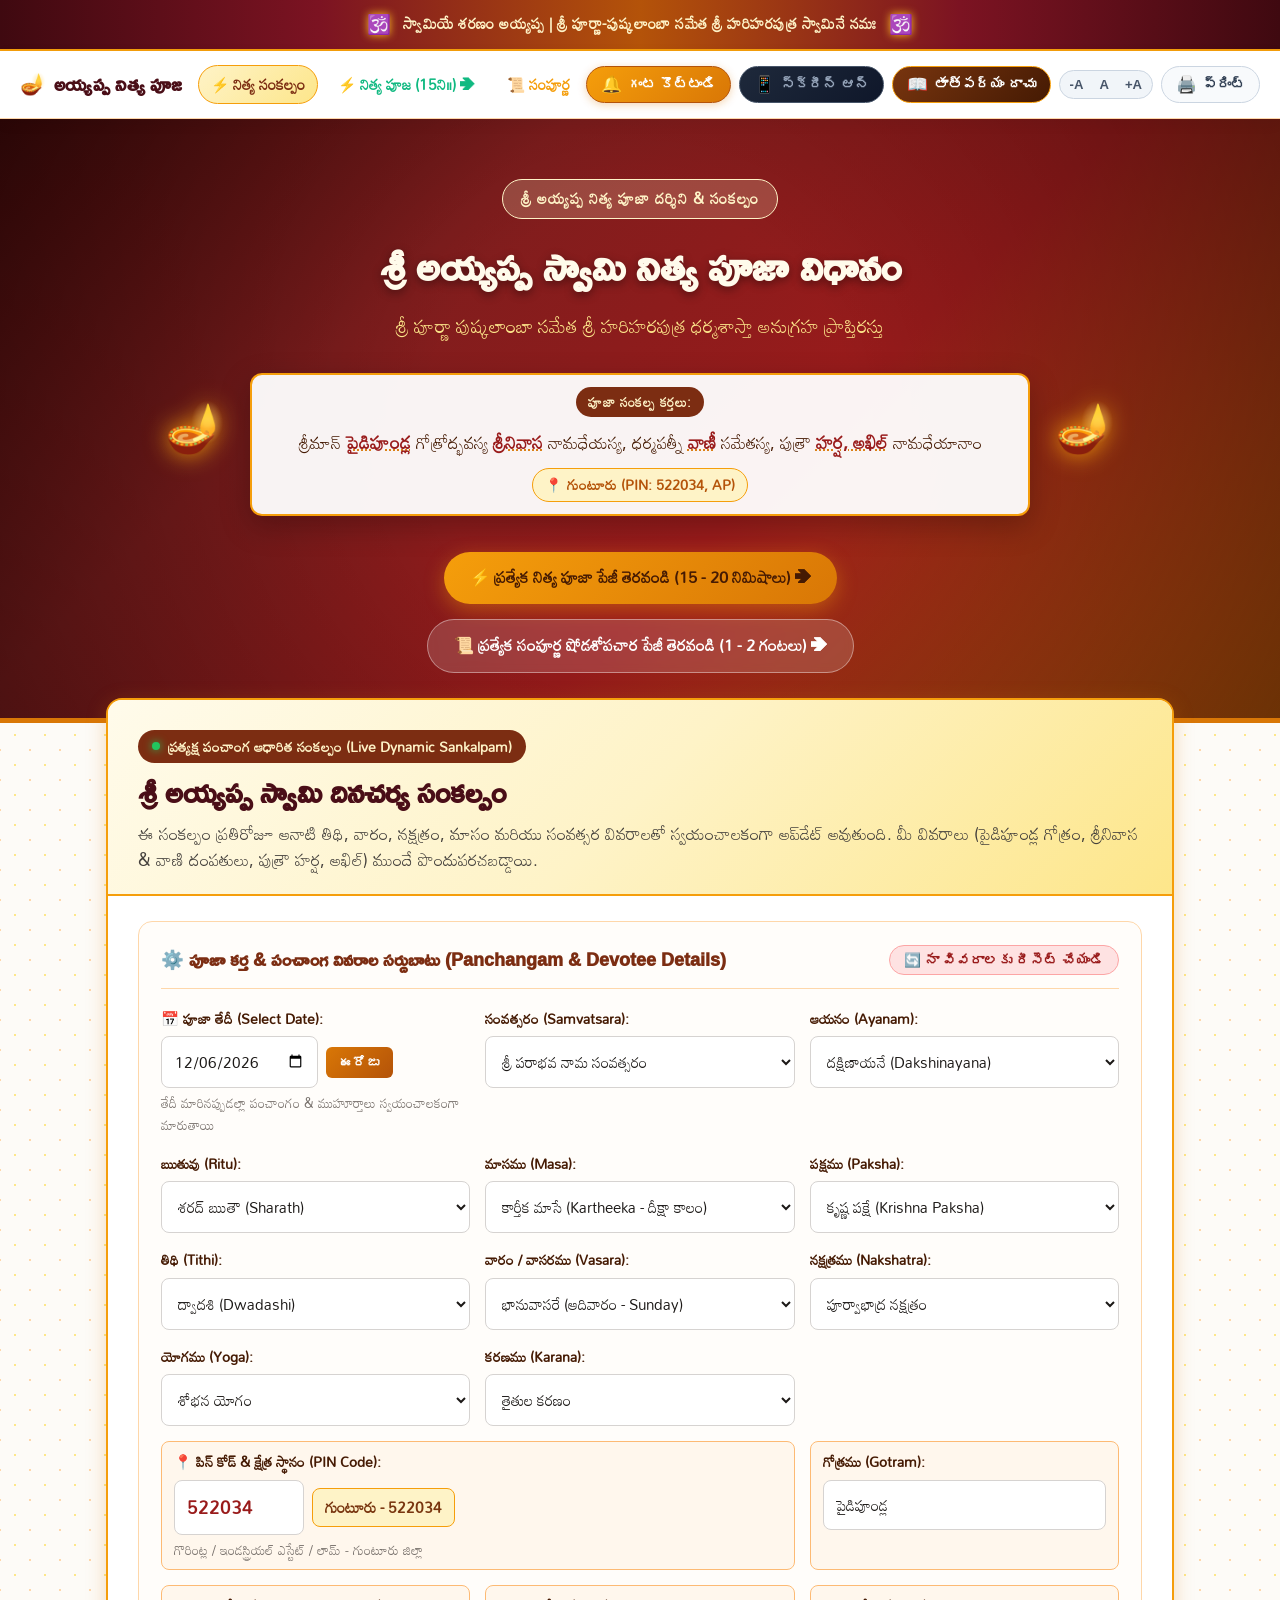
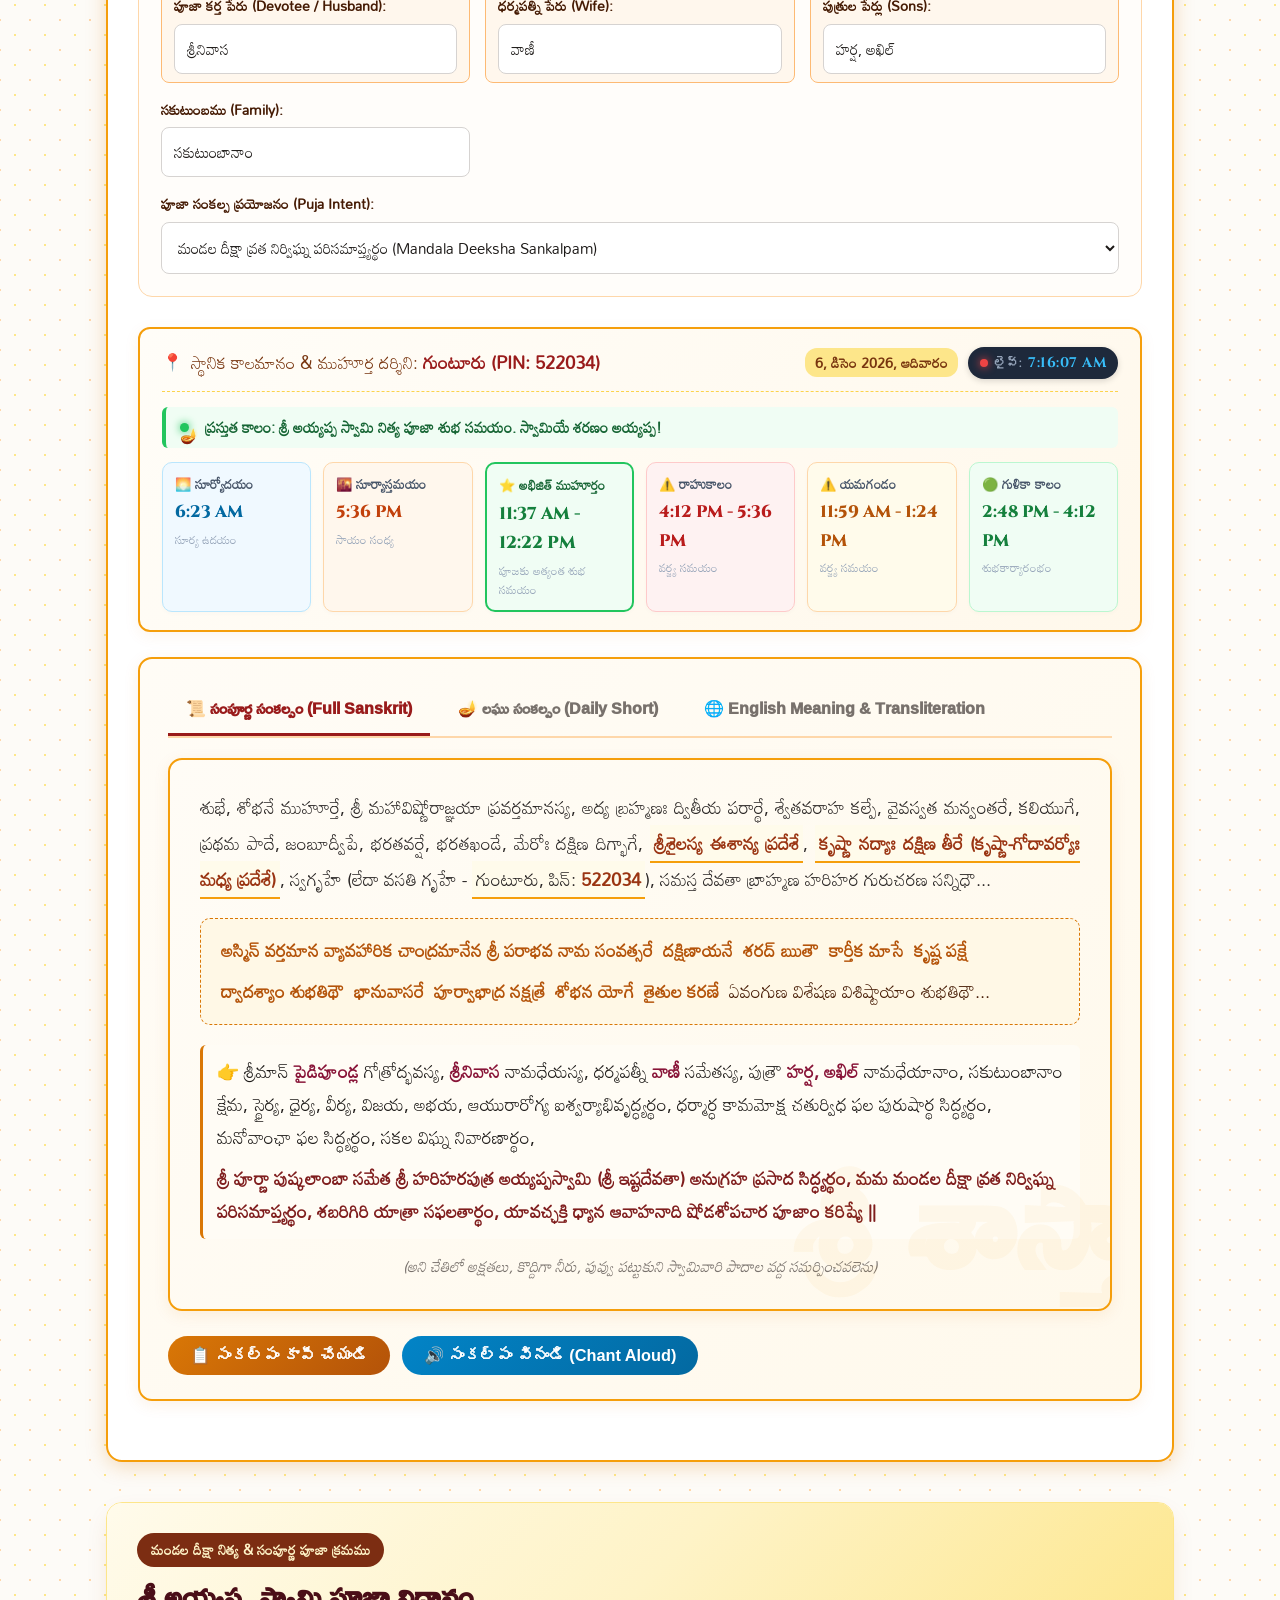
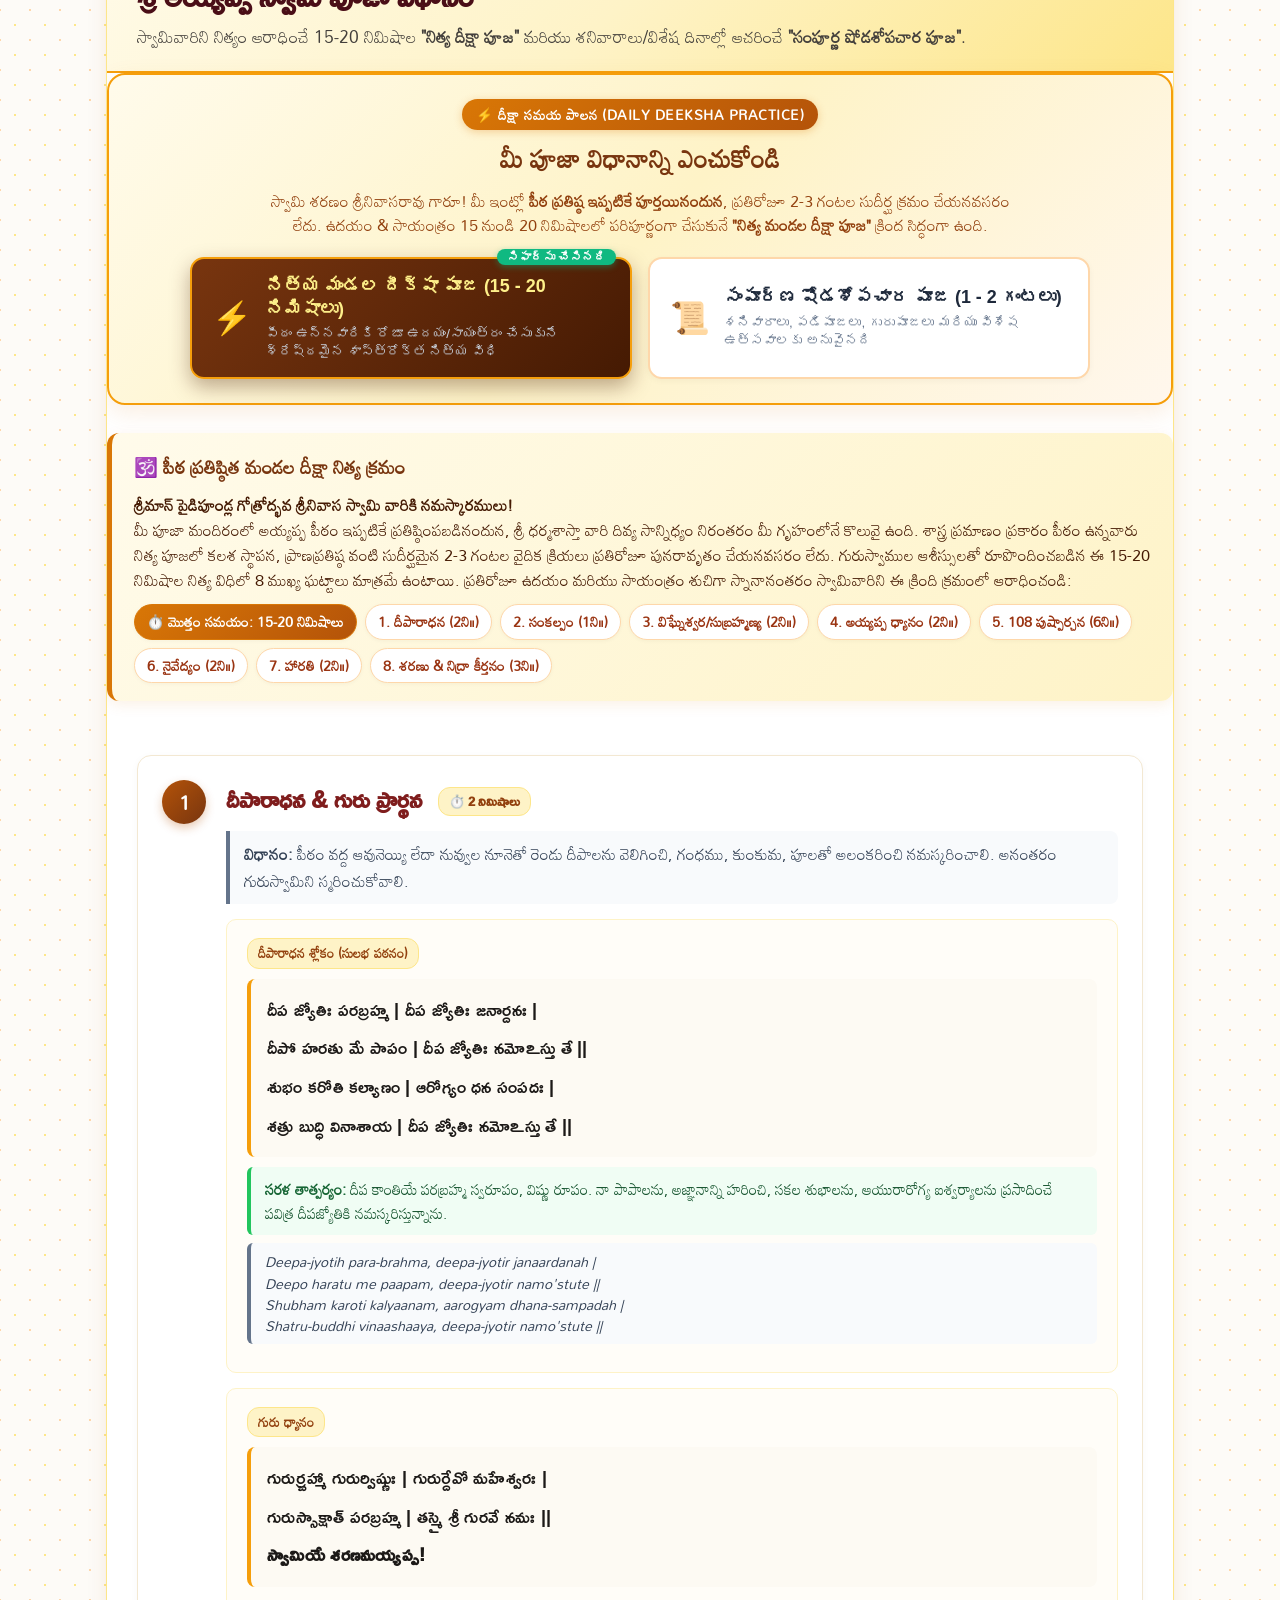
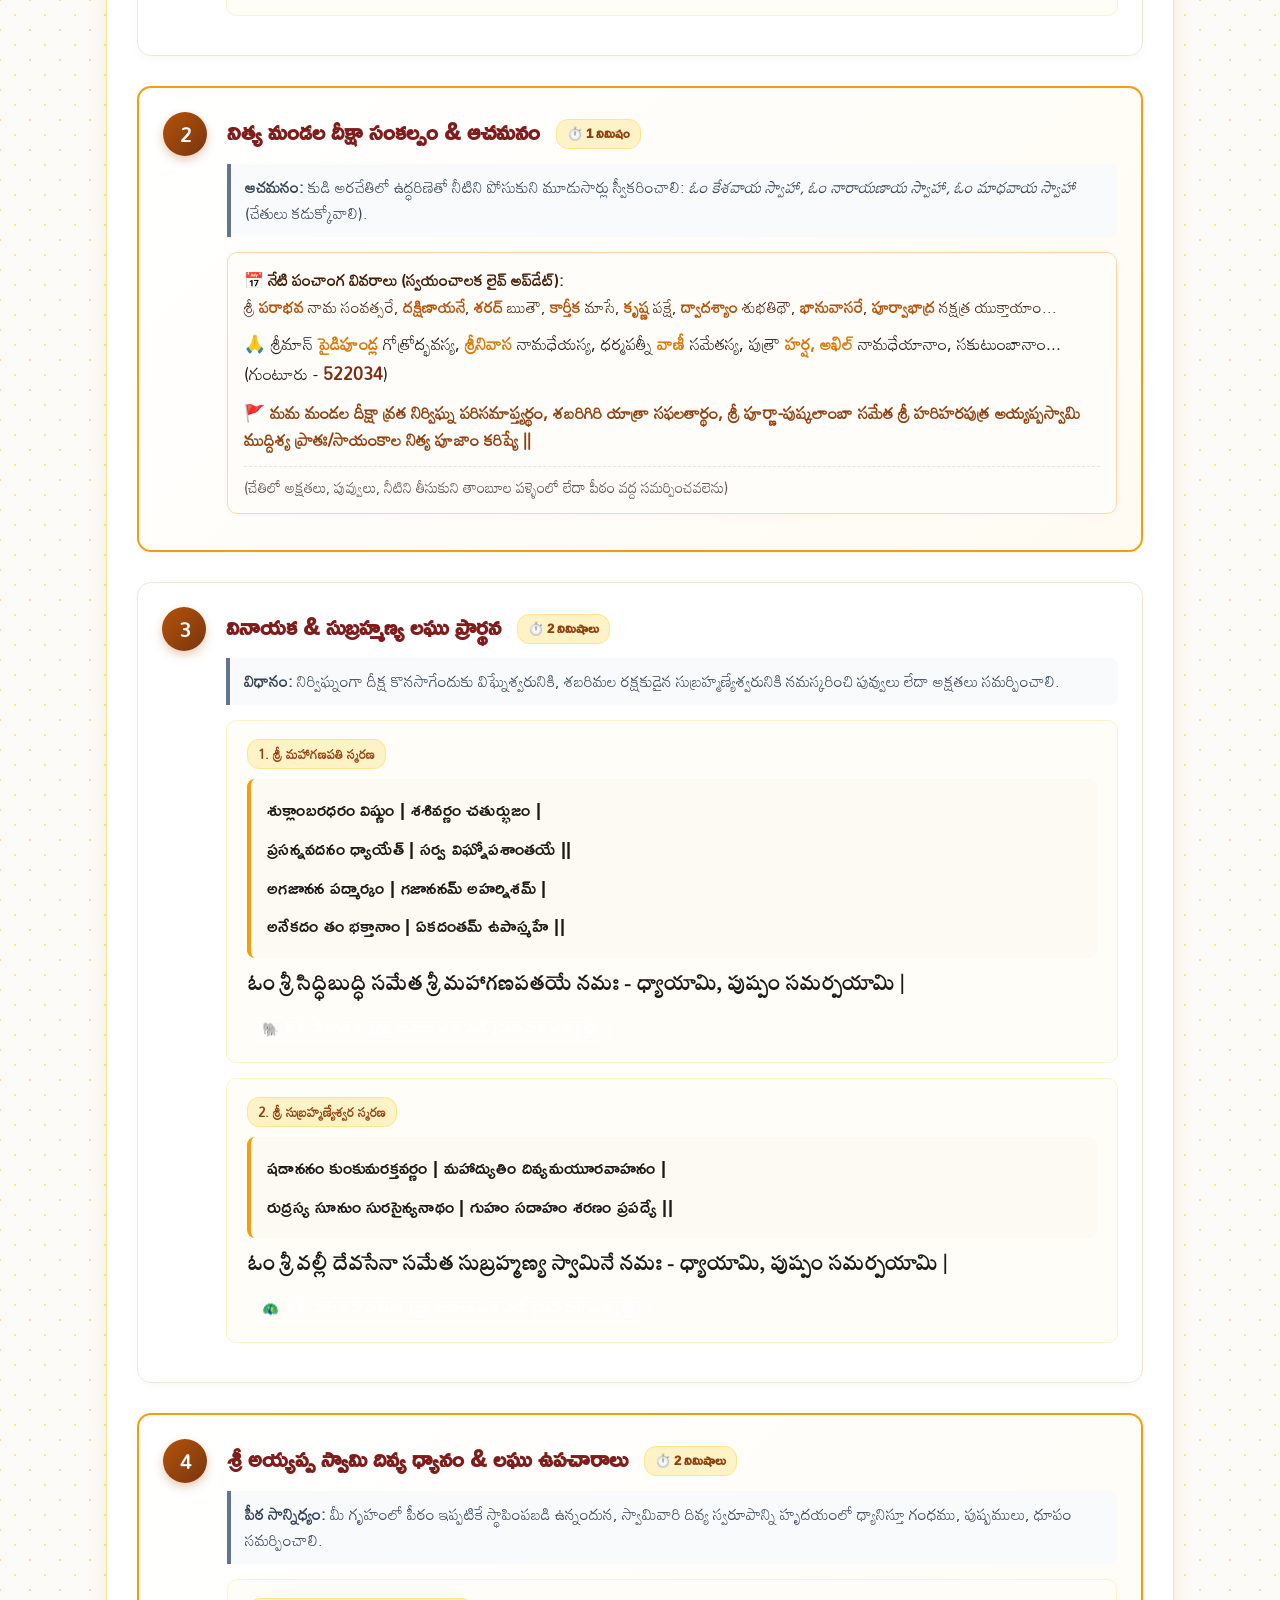
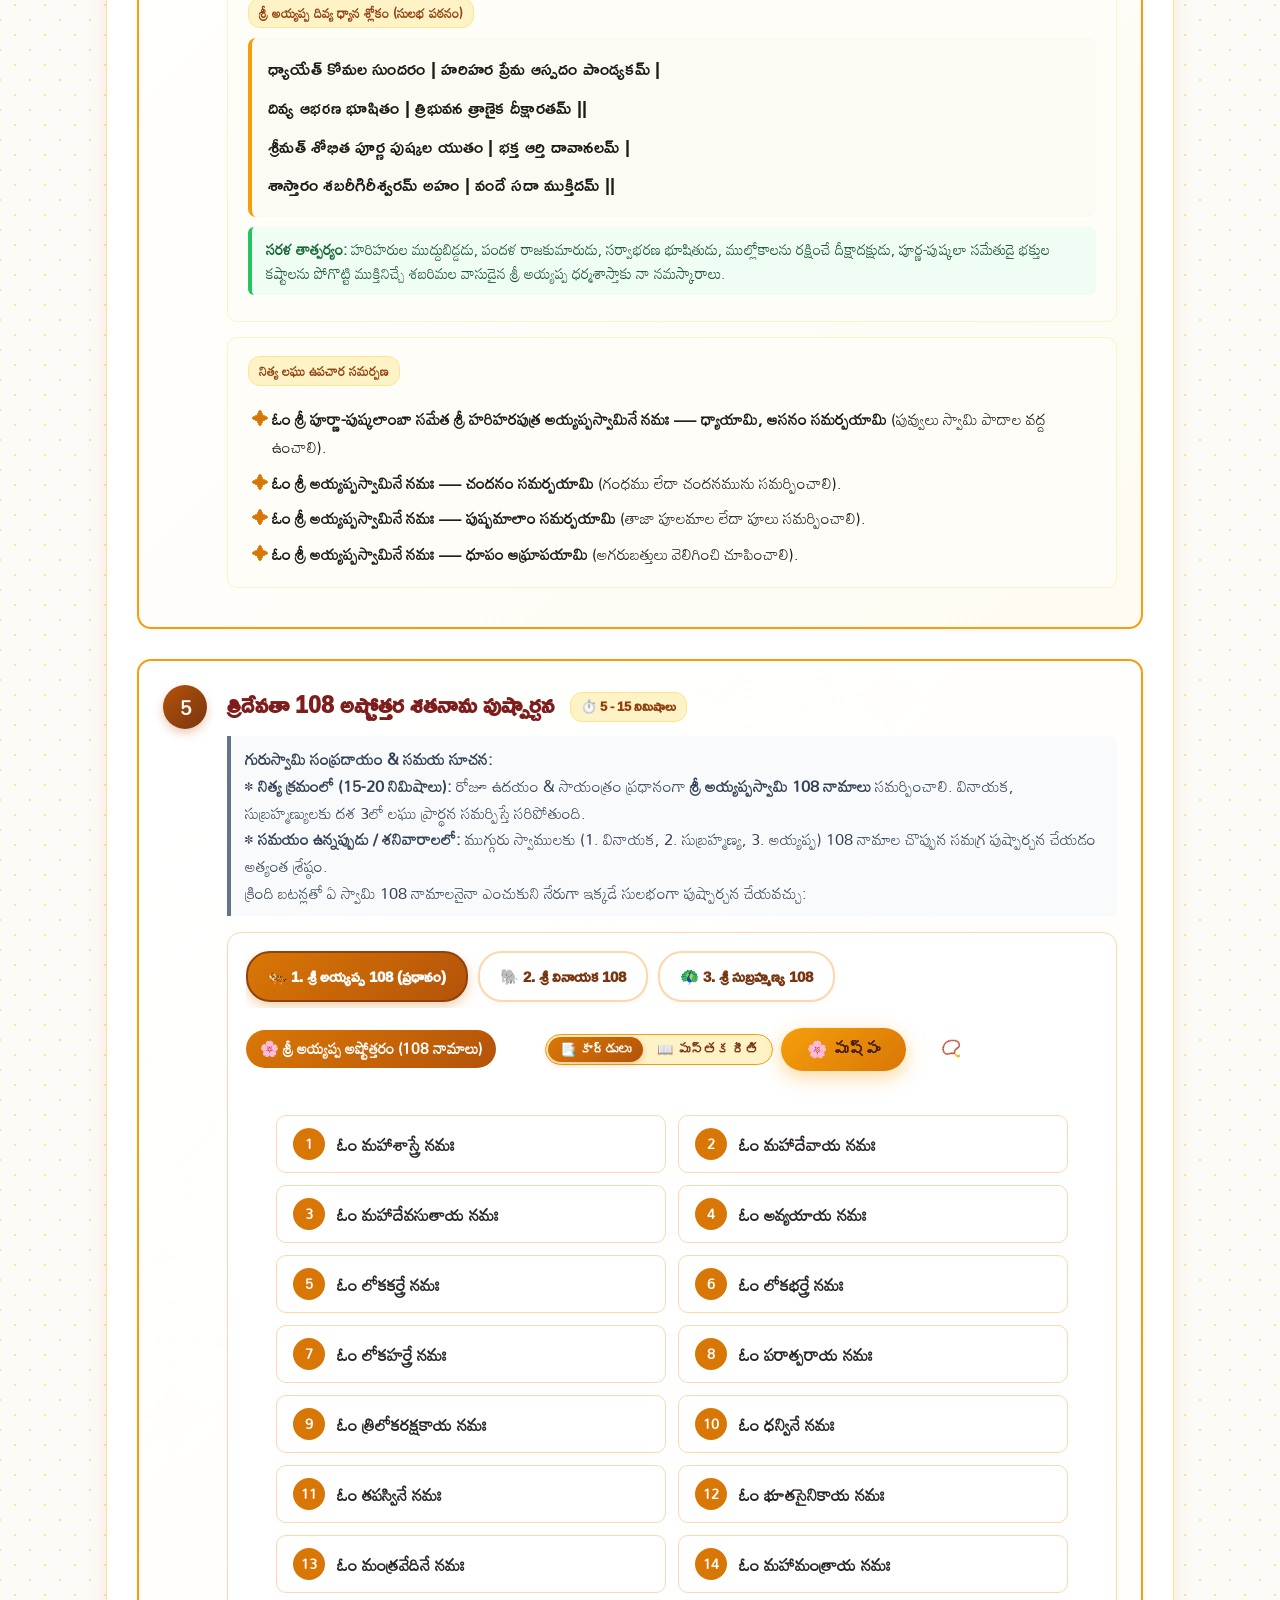
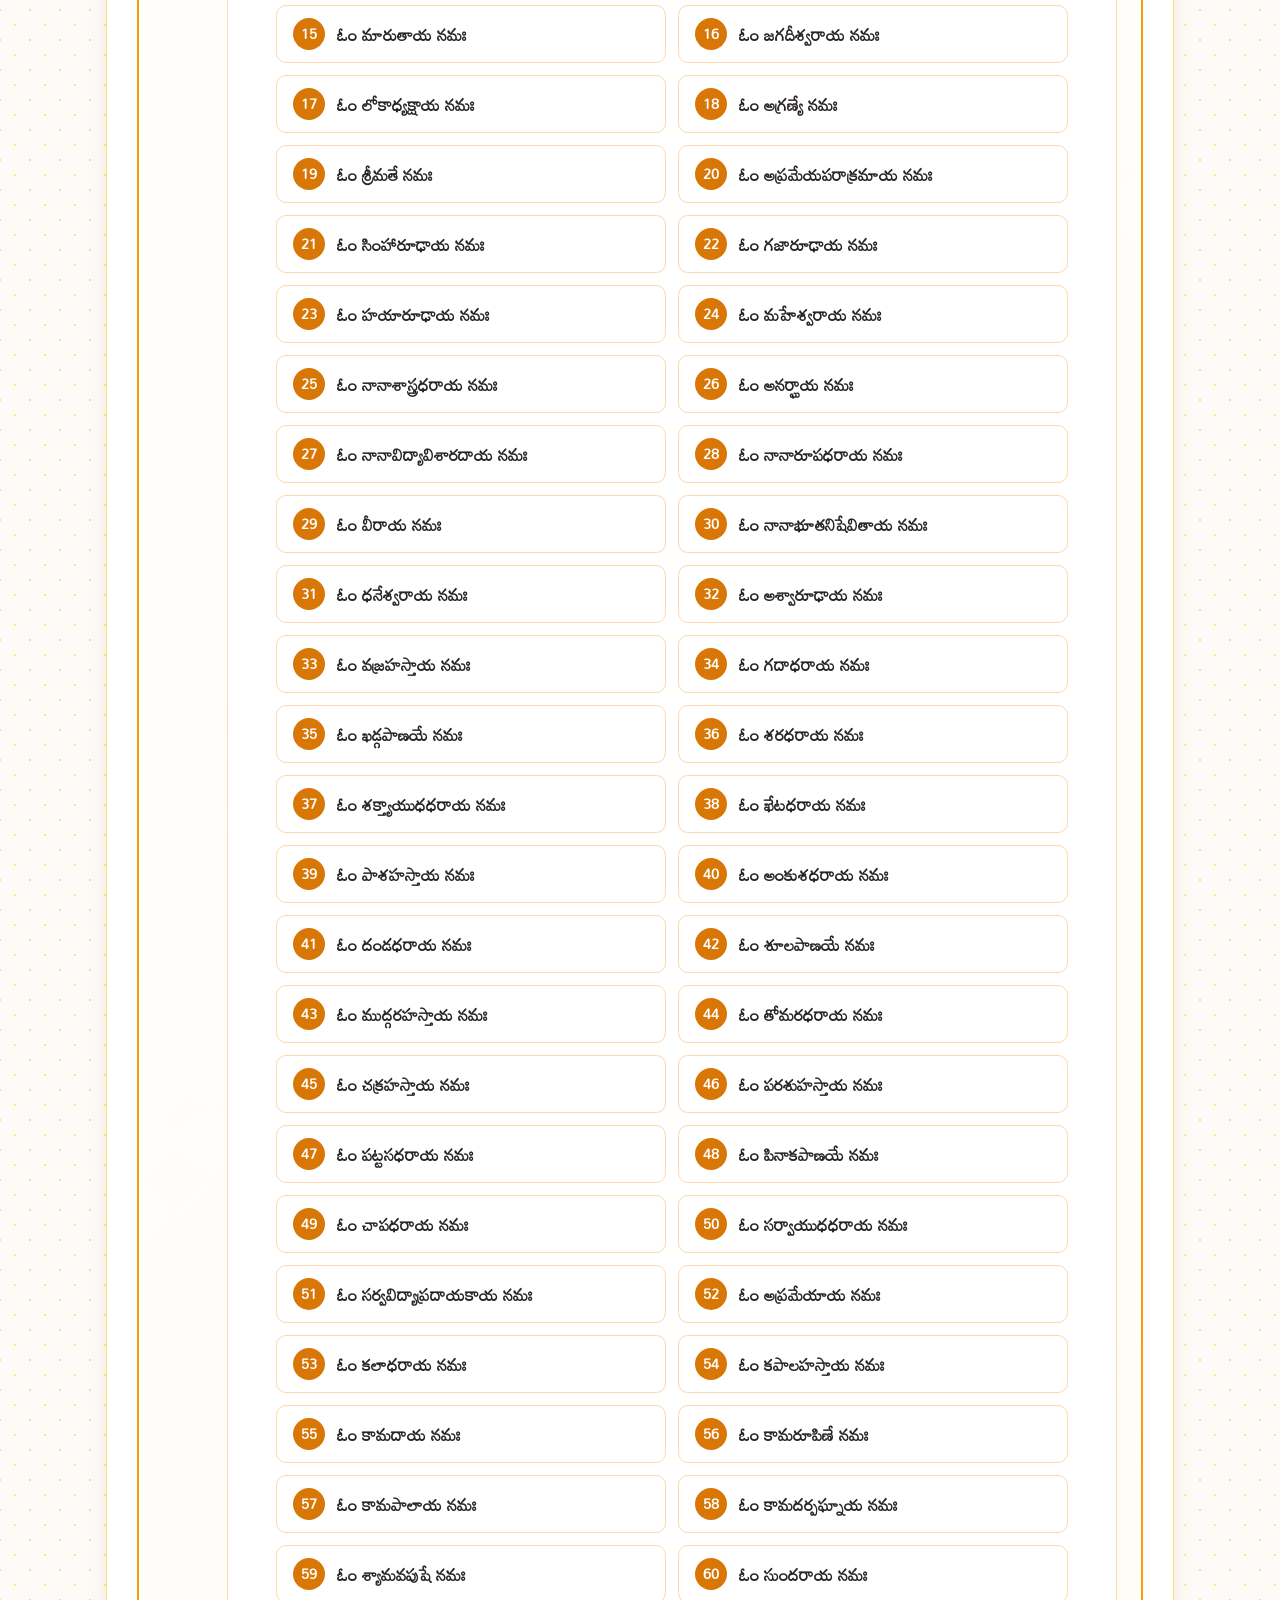
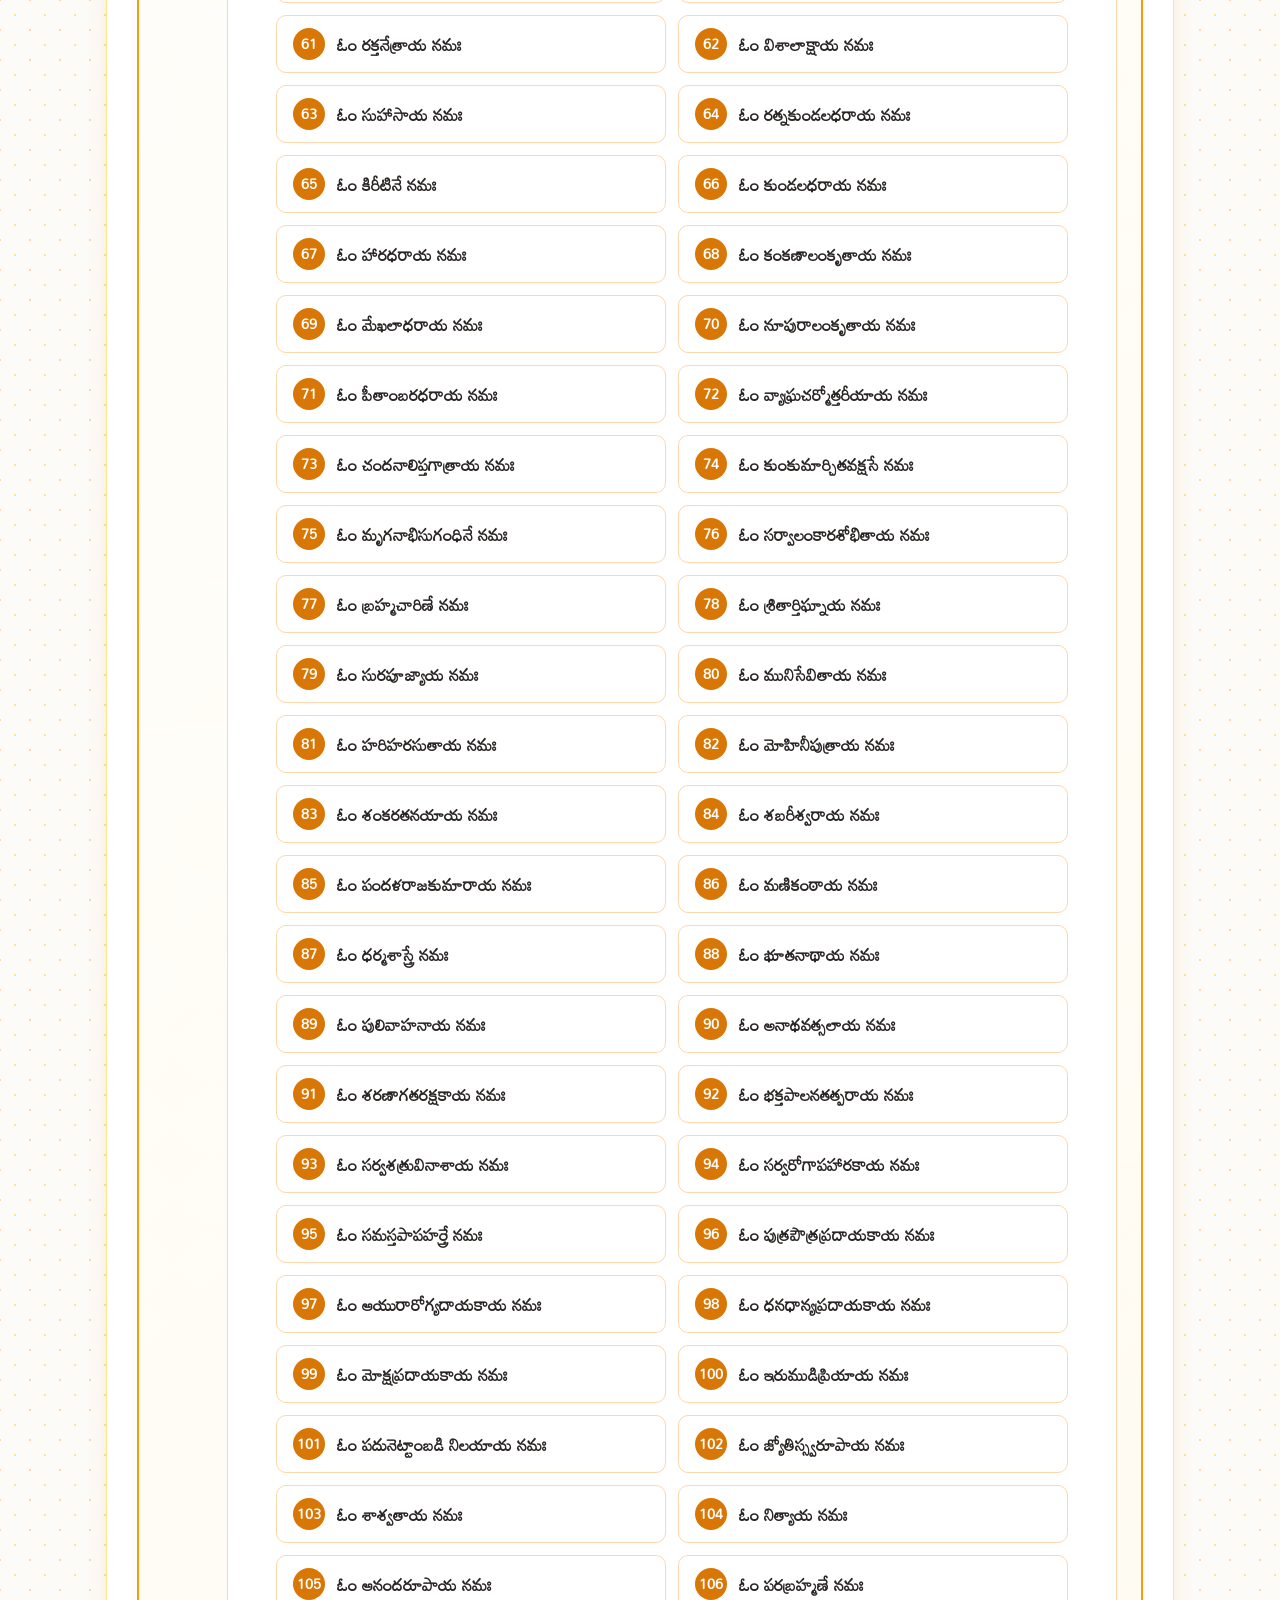
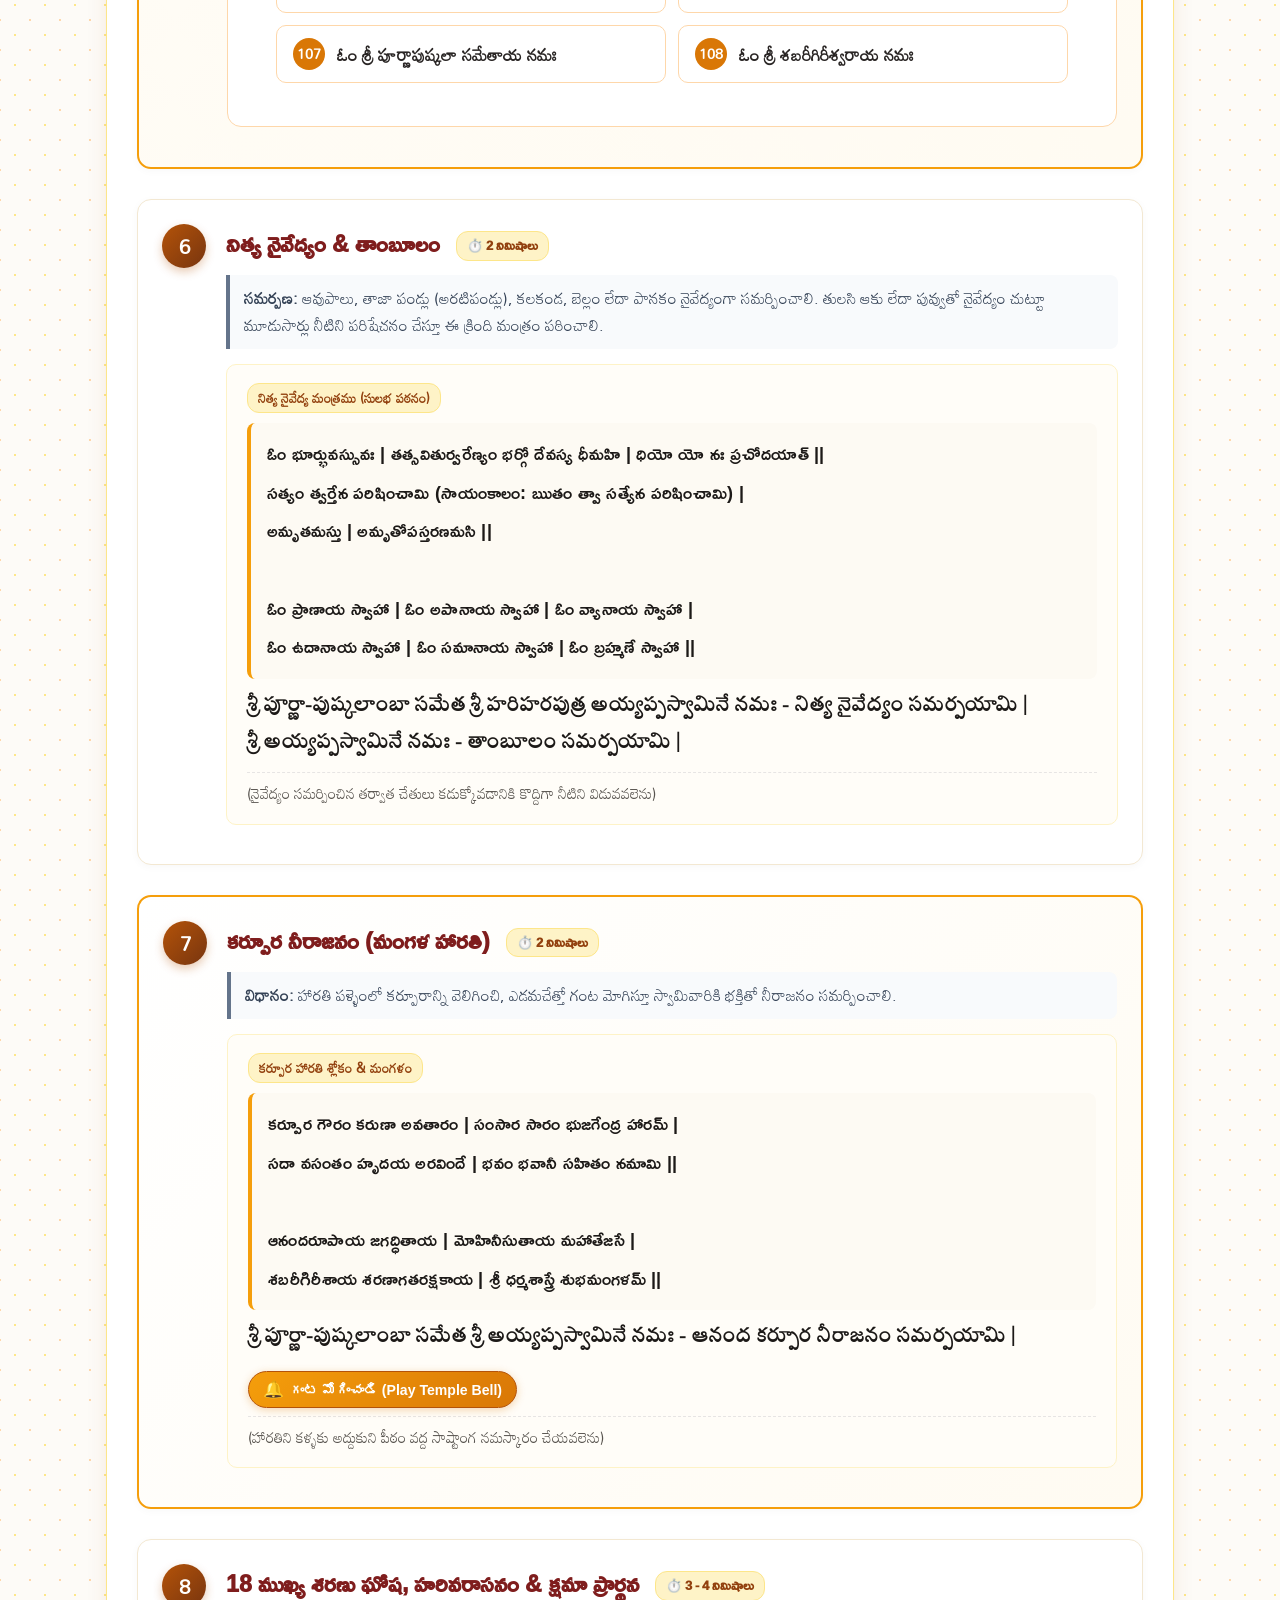
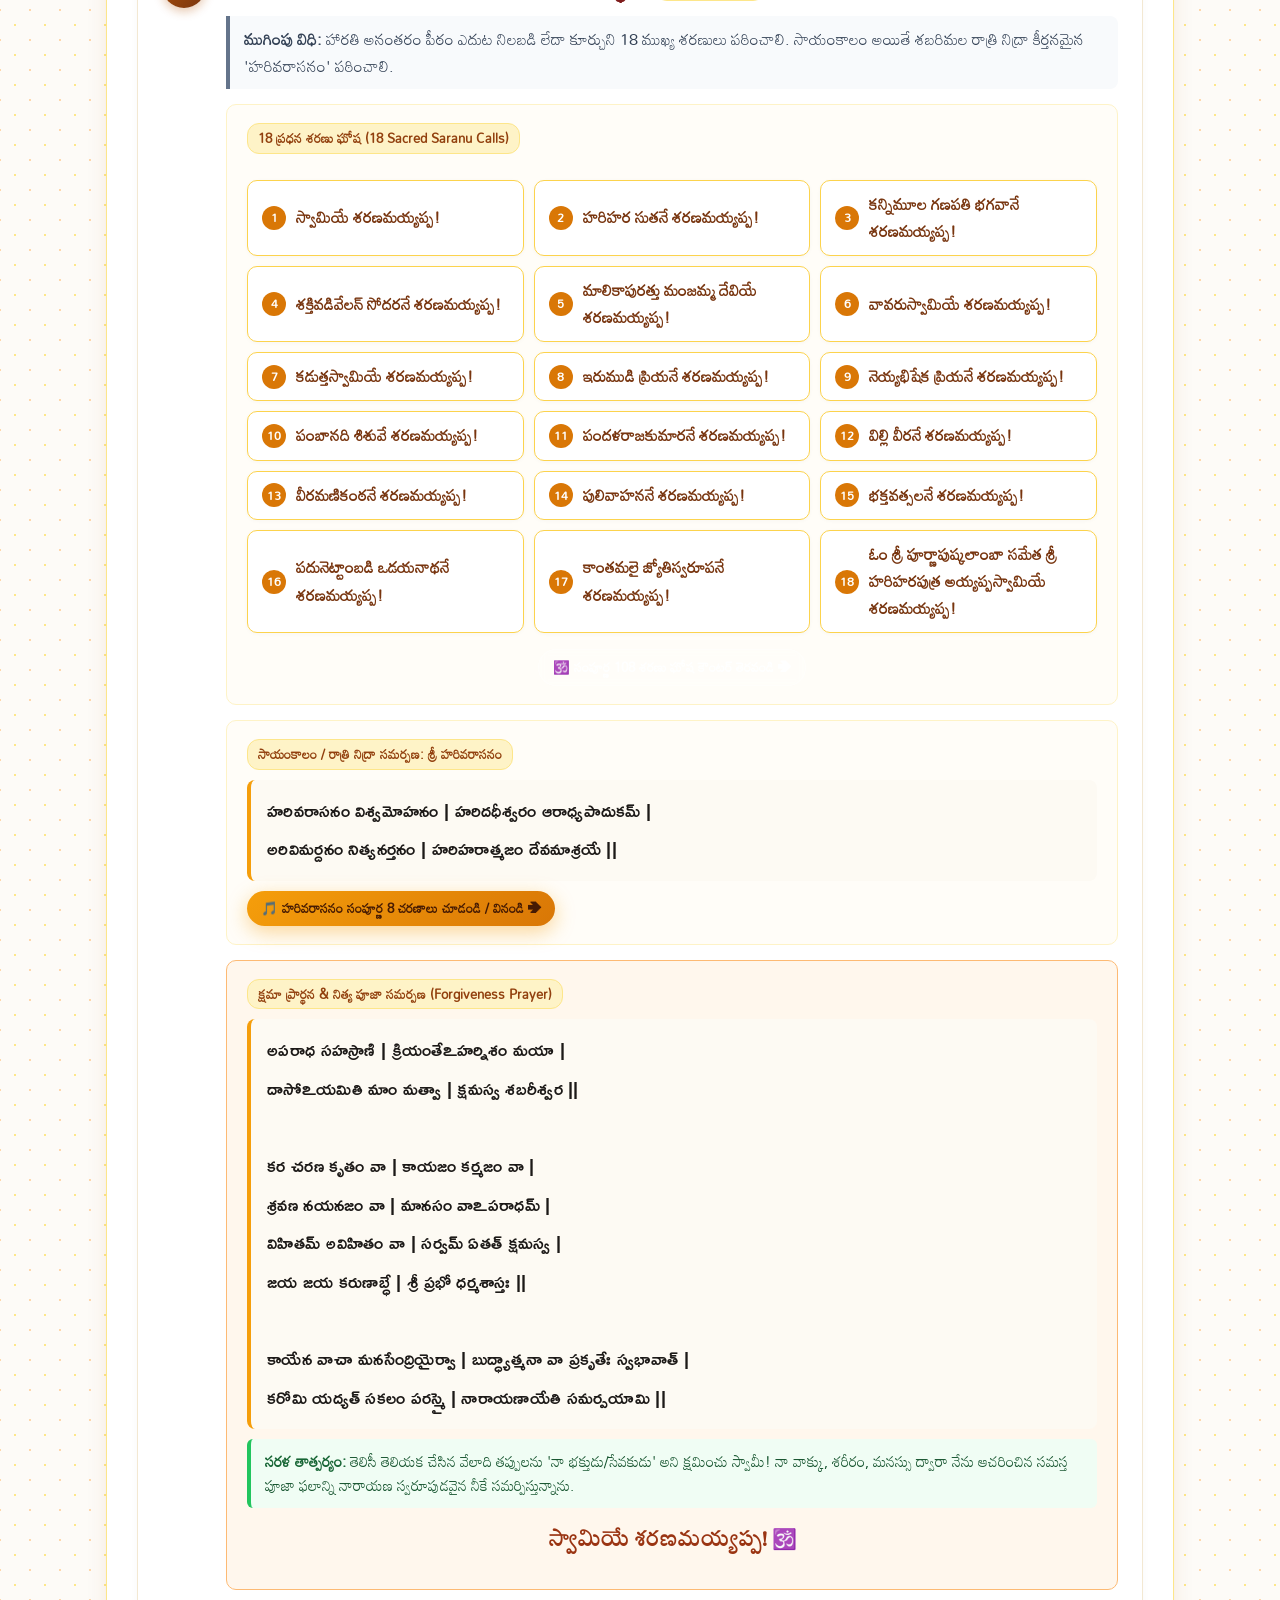
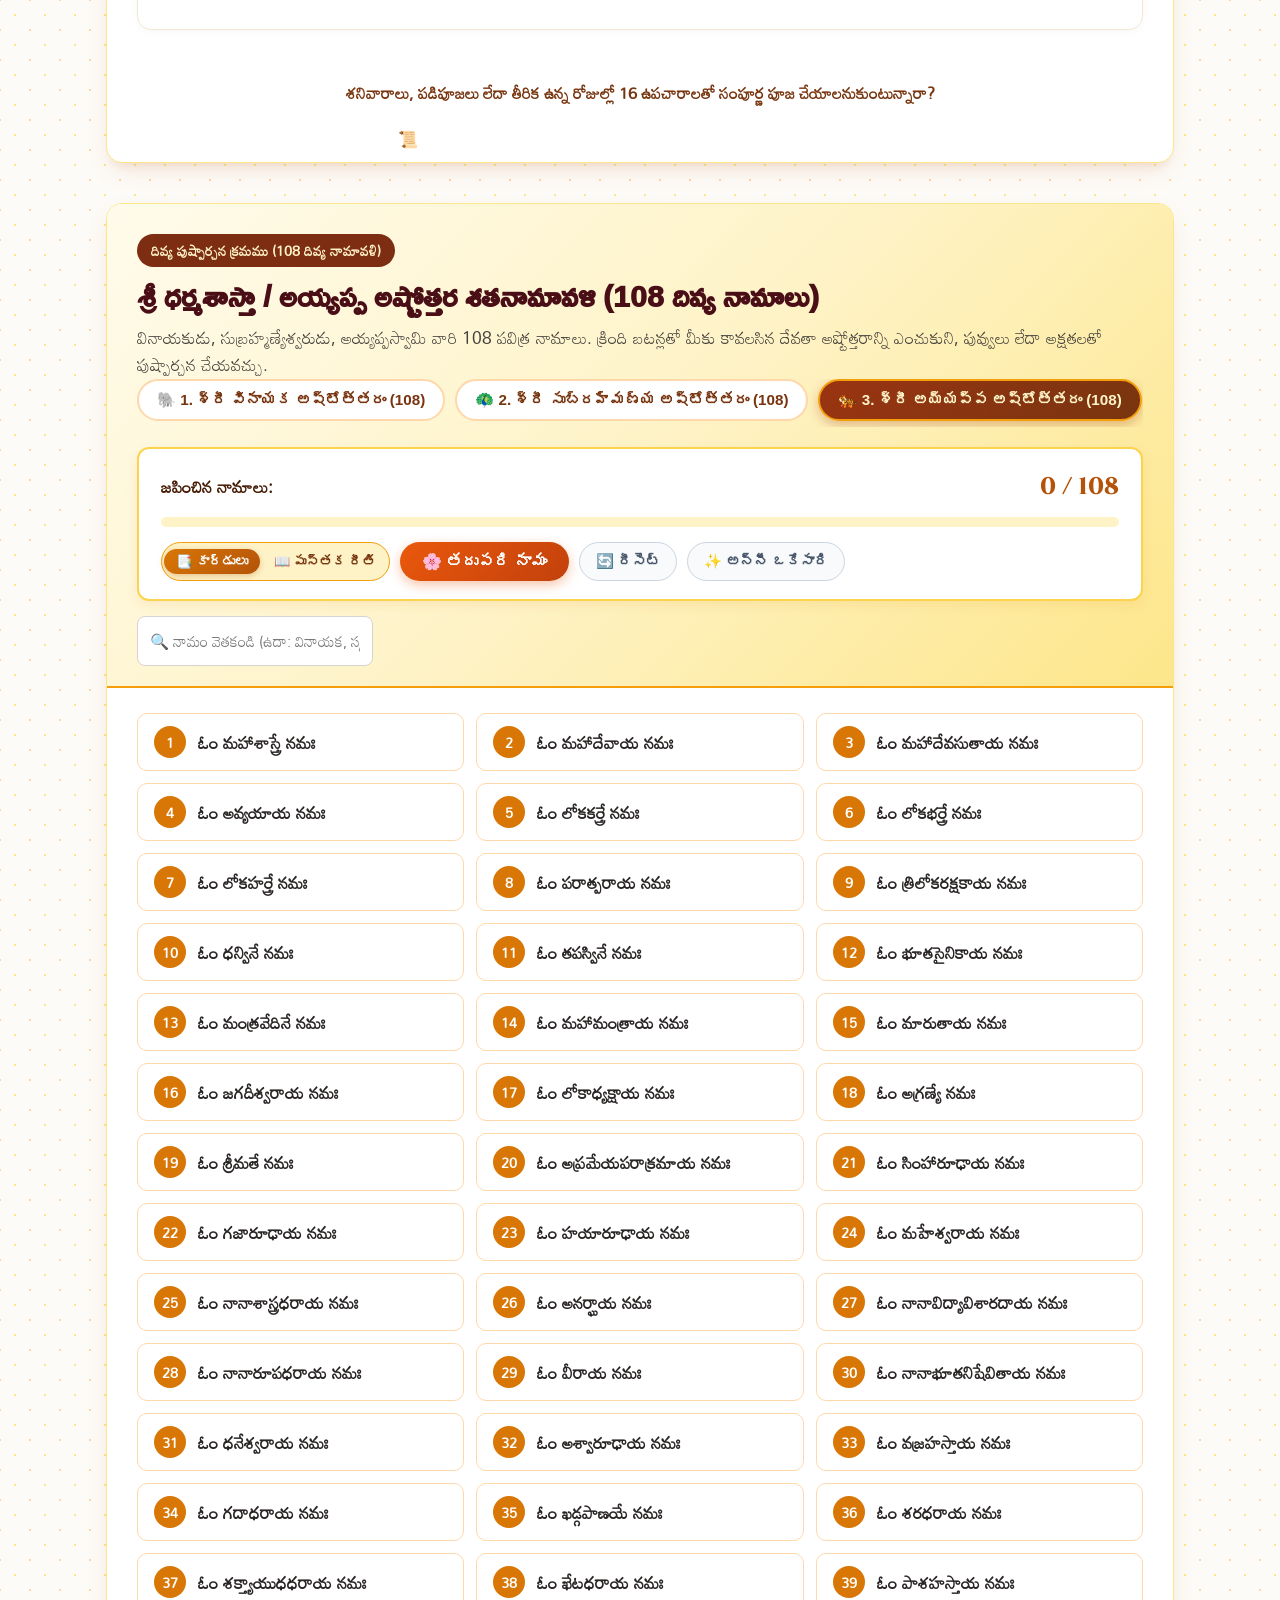
==== index.html @ 8e036cb7 "Initial commit: Sri Ayyappa Daily & Full Puja Vidhanam with live dynamic Sankalpam and mobile-friend" ====
<!DOCTYPE html>
<html lang="te">
<head>
  <meta charset="UTF-8">
  <meta name="viewport" content="width=device-width, initial-scale=1.0">
  <title>శ్రీ అయ్యప్ప స్వామి నిత్య పూజా విధానం & ప్రత్యక్ష సంకల్పం | Sri Ayyappa Daily Pooja Vidhanam</title>
  <meta name="description" content="శ్రీ అయ్యప్ప స్వామి సంపూర్ణ నిత్య పూజా విధానం, ప్రత్యక్ష సంకల్పం (Paidipoondla Gotram, Srinivasa & Vani), వినాయక, సుబ్రహ్మణ్య, అయ్యప్ప అష్టోత్తర శతనామావళి, 108 శరణు ఘోష, హరివరాసనం మరియు భోజన మంత్రాలు.">
  <link rel="preconnect" href="https://fonts.googleapis.com">
  <link rel="preconnect" href="https://fonts.gstatic.com" crossorigin>
  <link href="https://fonts.googleapis.com/css2?family=Cinzel:wght@600;700;800&family=Mandali&family=Ramabhadra&family=Suranna&family=Tiro+Telugu:ital@0;1&display=swap" rel="stylesheet">
  <link rel="stylesheet" href="styles.css">
</head>
<body>

  <!-- Top Announcement / Sacred Invocation Bar -->
  <header class="sacred-top-bar">
    <div class="top-bar-inner">
      <span class="om-symbol">🕉️</span>
      <span class="top-motto">స్వామియే శరణం అయ్యప్ప | శ్రీ పూర్ణా-పుష్కలాంబా సమేత శ్రీ హరిహరపుత్ర స్వామినే నమః</span>
      <span class="om-symbol">🕉️</span>
    </div>
  </header>

  <!-- Sticky Quick Navigation & Puja Audio Controls Bar -->
  <nav class="sticky-nav" id="stickyNav">
    <div class="nav-container">
      <a href="#hero" class="nav-brand">
        <span class="brand-flame">🪔</span>
        <span class="brand-text">అయ్యప్ప నిత్య పూజ</span>
      </a>

      <div class="nav-links">
        <a href="#sankalpam-section" class="nav-link highlight-link">⚡ నిత్య సంకల్పం</a>
        <a href="daily-puja.html" class="nav-link" style="color: #10b981; font-weight: 800;">⚡ నిత్య పూజ (15ని॥) ➔</a>
        <a href="full-puja.html" class="nav-link" style="color: #f59e0b; font-weight: 800;">📜 సంపూర్ణ పూజ ➔</a>
        <a href="#ashtottaram" class="nav-link">📿 108 నామావళి</a>
        <a href="#saranu-ghosha" class="nav-link">🕉️ 108 శరణు ఘోష</a>
        <a href="#harivarasanam" class="nav-link">🎵 హరివరాసనం</a>
        <a href="#bhojana-mantras" class="nav-link">🍲 భోజన మంత్రాలు</a>
      </div>

      <div class="nav-actions">
        <!-- Temple Bell Chime Button -->
        <button id="btnBell" class="action-btn bell-btn" title="దేవాలయ ఘంటానాదం (Play Temple Bell)">
          <span class="btn-icon">🔔</span>
          <span class="btn-text">గంట కొట్టండి</span>
        </button>

        <!-- Keep Screen Awake Button for Mobile -->
        <button id="btnWakeLock" class="action-btn wake-btn" title="మొబైల్ స్క్రీన్ పూజ పూర్తయ్యేవరకు ఆన్ ఉంచుతుంది">
          <span class="btn-icon">📱</span>
          <span class="btn-text" id="wakeLockBtnText">స్క్రీన్ ఆన్</span>
        </button>

        <!-- Simple Meaning Toggle Button -->
        <button id="btnToggleMeaning" class="action-btn meaning-btn active" title="శ్లోకాల సులభ తాత్పర్యాన్ని దాచు/చూపు">
          <span class="btn-icon">📖</span>
          <span class="btn-text">తాత్పర్యం దాచు</span>
        </button>

        <!-- Font Size Adjusters -->
        <div class="font-controls">
          <button id="btnFontDec" class="font-btn" title="అక్షరాల పరిమాణం తగ్గించు">-A</button>
          <button id="btnFontReset" class="font-btn" title="యథావిధి పరిమాణం">A</button>
          <button id="btnFontInc" class="font-btn" title="అక్షరాల పరిమాణం పెంచు">+A</button>
        </div>

        <!-- Print / PDF Button -->
        <button id="btnPrint" class="action-btn print-btn" title="పూజా గ్రంథాన్ని ప్రింట్ చేయండి / Save as PDF">
          <span class="btn-icon">🖨️</span>
          <span class="btn-text">ప్రింట్</span>
        </button>
      </div>
    </div>
  </nav>

  <!-- Main Hero Section -->
  <header class="hero-section" id="hero">
    <div class="hero-overlay"></div>
    <div class="hero-content">
      <div class="diya-decor left-diya">🪔</div>
      <div class="hero-titles">
        <div class="sacred-badge">శ్రీ అయ్యప్ప నిత్య పూజా దర్శిని & సంకల్పం</div>
        <h1 class="main-title">శ్రీ అయ్యప్ప స్వామి నిత్య పూజా విధానం</h1>
        <p class="sub-title">శ్రీ పూర్ణా పుష్కలాంబా సమేత శ్రీ హరిహరపుత్ర ధర్మశాస్తా అనుగ్రహ ప్రాప్తిరస్తు</p>
        
        <!-- Devotee Dedication Card -->
        <div class="devotee-quick-pill">
          <span class="pill-badge">పూజా సంకల్ప కర్తలు:</span>
          <span class="devotee-names">
            శ్రీమాన్ <strong>పైడిపూండ్ల</strong> గోత్రోద్భవస్య <strong>శ్రీనివాస</strong> నామధేయస్య, 
            ధర్మపత్నీ <strong>వాణీ</strong> సమేతస్య, పుత్రౌ <strong>హర్ష, అఖిల్</strong> నామధేయానాం
          </span>
          <span class="pill-loc">📍 గుంటూరు (PIN: 522034, AP)</span>
        </div>

        <div class="hero-cta-buttons">
          <a href="daily-puja.html" class="btn btn-primary pulse-btn">
            <span>⚡ ప్రత్యేక నిత్య పూజా పేజీ తెరవండి (15 - 20 నిమిషాలు) ➔</span>
          </a>
          <a href="full-puja.html" class="btn btn-secondary">
            <span>📜 ప్రత్యేక సంపూర్ణ షోడశోపచార పేజీ తెరవండి (1 - 2 గంటలు) ➔</span>
          </a>
        </div>
      </div>
      <div class="diya-decor right-diya">🪔</div>
    </div>
  </header>

  <main class="page-container">

    <!-- ========================================== -->
    <!-- SECTION 1: DYNAMIC LIVE SANKALPAM GENERATOR -->
    <!-- ========================================== -->
    <section class="section-card sankalpam-hero-card" id="sankalpam-section">
      <div class="card-header gold-gradient-header">
        <div class="header-badge">
          <span class="live-dot"></span>
          <span>ప్రత్యక్ష పంచాంగ ఆధారిత సంకల్పం (Live Dynamic Sankalpam)</span>
        </div>
        <h2 class="section-title">శ్రీ అయ్యప్ప స్వామి దినచర్య సంకల్పం</h2>
        <p class="section-description">
          ఈ సంకల్పం ప్రతిరోజూ ఆనాటి తిథి, వారం, నక్షత్రం, మాసం మరియు సంవత్సర వివరాలతో స్వయంచాలకంగా అప్‌డేట్ అవుతుంది.
          మీ వివరాలు (పైడిపూండ్ల గోత్రం, శ్రీనివాస & వాణి దంపతులు, పుత్రౌ హర్ష, అఖిల్) ముందే పొందుపరచబడ్డాయి.
        </p>
      </div>

      <div class="sankalpam-container">
        
        <!-- Interactive Devotee & Date Control Panel -->
        <div class="sankalpam-config-box">
          <div class="config-header">
            <h3>⚙️ పూజా కర్త & పంచాంగ వివరాల సర్దుబాటు (Panchangam & Devotee Details)</h3>
            <button id="btnResetDevotee" class="btn-text-action" title="తిరిగి శ్రీనివాసరావు & వాణి గారి వివరాలకు మార్చు">
              🔄 నా వివరాలకు రీసెట్ చేయండి
            </button>
          </div>

          <div class="config-grid">
            <!-- Date Picker -->
            <div class="form-group">
              <label for="pujaDate">📅 పూజా తేదీ (Select Date):</label>
              <div class="date-picker-wrap">
                <input type="date" id="pujaDate" class="form-control" />
                <button type="button" id="btnTodayDate" class="btn-sm-today" title="నేటి తేదీకి రీసెట్ చేయండి">ఈరోజు</button>
              </div>
              <small class="help-text">తేదీ మారినప్పుడల్లా పంచాంగం & ముహూర్తాలు స్వయంచాలకంగా మారుతాయి</small>
            </div>

            <!-- Samvatsara -->
            <div class="form-group">
              <label for="selSamvatsara">సంవత్సరం (Samvatsara):</label>
              <select id="selSamvatsara" class="form-control"></select>
            </div>

            <!-- Ayanam -->
            <div class="form-group">
              <label for="selAyanam">ఆయనం (Ayanam):</label>
              <select id="selAyanam" class="form-control">
                <option value="దక్షిణాయనే">దక్షిణాయనే (Dakshinayana)</option>
                <option value="ఉత్తరాయణే">ఉత్తరాయణే (Uttarayana)</option>
              </select>
            </div>

            <!-- Ritu -->
            <div class="form-group">
              <label for="selRitu">ఋతువు (Ritu):</label>
              <select id="selRitu" class="form-control">
                <option value="హేమంత">హేమంత ఋతౌ (Hemantha)</option>
                <option value="శరద్">శరద్ ఋతౌ (Sharath)</option>
                <option value="శిశిర">శిశిర ఋతౌ (Shishira)</option>
                <option value="వసంత">వసంత ఋతౌ (Vasantha)</option>
                <option value="గ్రీష్మ">గ్రీష్మ ఋతౌ (Greeshma)</option>
                <option value="వర్ష">వర్ష ఋతౌ (Varsha)</option>
              </select>
            </div>

            <!-- Masa -->
            <div class="form-group">
              <label for="selMasa">మాసము (Masa):</label>
              <select id="selMasa" class="form-control">
                <option value="కార్తీక">కార్తీక మాసే (Kartheeka - దీక్షా కాలం)</option>
                <option value="మార్గశిర">మార్గశిర మాసే (Margashira - దీక్షా కాలం)</option>
                <option value="పుష్య">పుష్య మాసే (Pushya - మకరవిళక్కు కాలం)</option>
                <option value="మాఘ">మాఘ మాసే (Magha)</option>
                <option value="ఫాల్గుణ">ఫాల్గుణ మాసే (Phalguna)</option>
                <option value="చైత్ర">చైత్ర మాసే (Chaitra)</option>
                <option value="వైశాఖ">వైశాఖ మాసే (Vaishakha)</option>
                <option value="జ్యేష్ఠ">జ్యేష్ఠ మాసే (Jyeshtha)</option>
                <option value="ఆషాఢ">ఆషాఢ మాసే (Ashadha)</option>
                <option value="శ్రావణ">శ్రావణ మాసే (Sravana)</option>
                <option value="భాద్రపద">భాద్రపద మాసే (Bhadrapada)</option>
                <option value="ఆశ్వయుజ">ఆశ్వయుజ మాసే (Aswayuja)</option>
              </select>
            </div>

            <!-- Paksha -->
            <div class="form-group">
              <label for="selPaksha">పక్షము (Paksha):</label>
              <select id="selPaksha" class="form-control">
                <option value="శుక్ల">శుక్ల పక్షే (Sukla Paksha)</option>
                <option value="కృష్ణ">కృష్ణ పక్షే (Krishna Paksha)</option>
              </select>
            </div>

            <!-- Tithi -->
            <div class="form-group">
              <label for="selTithi">తిథి (Tithi):</label>
              <select id="selTithi" class="form-control"></select>
            </div>

            <!-- Vasara / Day -->
            <div class="form-group">
              <label for="selVasara">వారం / వాసరము (Vasara):</label>
              <select id="selVasara" class="form-control">
                <option value="భానువాసరే">భానువాసరే (ఆదివారం - Sunday)</option>
                <option value="ఇందువాసరే">ఇందువాసరే (సోమవారం - Monday)</option>
                <option value="భౌమవాసరే">భౌమవాసరే (మంగళవారం - Tuesday)</option>
                <option value="సౌమ్యవాసరే">సౌమ్యవాసరే (బుధవారం - Wednesday)</option>
                <option value="బృహస్పతివాసరే">బృహస్పతివాసరే (గురువారం - Thursday)</option>
                <option value="భార్గవవాసరే">భార్గవవాసరే (శుక్రవారం - Friday)</option>
                <option value="స్థిరవాసరే">స్థిరవాసరే (శనివారం - Saturday - అయ్యప్ప ప్రీతికరం)</option>
              </select>
            </div>

            <!-- Nakshatra -->
            <div class="form-group">
              <label for="selNakshatra">నక్షత్రము (Nakshatra):</label>
              <select id="selNakshatra" class="form-control"></select>
            </div>

            <!-- Yoga -->
            <div class="form-group">
              <label for="selYoga">యోగము (Yoga):</label>
              <select id="selYoga" class="form-control"></select>
            </div>

            <!-- Karana -->
            <div class="form-group">
              <label for="selKarana">కరణము (Karana):</label>
              <select id="selKarana" class="form-control"></select>
            </div>

            <!-- Pincode / Location (Dynamic for 522034) -->
            <div class="form-group highlight-input pincode-form-group">
              <label for="txtPincode">📍 పిన్ కోడ్ & క్షేత్ర స్థానం (PIN Code):</label>
              <div class="pincode-input-wrap">
                <input type="text" id="txtPincode" class="form-control" value="522034" maxlength="6" placeholder="522034" />
                <span class="pincode-tag" id="tagLocationName">గుంటూరు - 522034</span>
              </div>
              <small class="help-text" id="pincodeDesc">గొరింట్ల, ఇండస్ట్రియల్ ఎస్టేట్, లామ్, జొన్నలగడ్డ - గుంటూరు జిల్లా</small>
            </div>

            <!-- Gotram -->
            <div class="form-group highlight-input">
              <label for="txtGotram">గోత్రము (Gotram):</label>
              <input type="text" id="txtGotram" class="form-control" value="పైడిపూండ్ల" placeholder="ఉదా: పైడిపూండ్ల" />
            </div>

            <!-- Husband Name -->
            <div class="form-group highlight-input">
              <label for="txtKartaName">పూజా కర్త పేరు (Devotee / Husband):</label>
              <input type="text" id="txtKartaName" class="form-control" value="శ్రీనివాస" placeholder="ఉదా: శ్రీనివాస" />
            </div>

            <!-- Wife Name -->
            <div class="form-group highlight-input">
              <label for="txtWifeName">ధర్మపత్ని పేరు (Wife):</label>
              <input type="text" id="txtWifeName" class="form-control" value="వాణీ" placeholder="ఉదా: వాణీ" />
            </div>

            <!-- Sons / Children -->
            <div class="form-group highlight-input">
              <label for="txtSons">పుత్రుల పేర్లు (Sons):</label>
              <input type="text" id="txtSons" class="form-control" value="హర్ష, అఖిల్" placeholder="ఉదా: హర్ష, అఖిల్" />
            </div>

            <!-- Family -->
            <div class="form-group">
              <label for="txtFamily">సకుటుంబము (Family):</label>
              <input type="text" id="txtFamily" class="form-control" value="సకుటుంబానాం" placeholder="సకుటుంబానాం" />
            </div>

            <!-- Purpose / Deeksha Type -->
            <div class="form-group full-col">
              <label for="selPurpose">పూజా సంకల్ప ప్రయోజనం (Puja Intent):</label>
              <select id="selPurpose" class="form-control">
                <option value="nitya">శ్రీ అయ్యప్ప స్వామి నిత్య పూజా సంకల్పం (Daily Regular Puja)</option>
                <option value="mandala">మండల దీక్షా వ్రత నిర్విఘ్న పరిసమాప్త్యర్థం (Mandala Deeksha Sankalpam)</option>
                <option value="irumudi">శ్రీ శబరిగిరి యాత్రా ఇరుముడి కట్టు పూజా సంకల్పం (Irumudi Yatra Sankalpam)</option>
                <option value="aarogya">క్షేమ స్థైర్య విజయ ఆయురారోగ్య ఐశ్వర్యాభివృద్ధ్యర్థం (Health & Prosperity)</option>
              </select>
            </div>
          </div>
        </div>

        <!-- Local Sunrise & Muhurtha Timings Dashboard for Pincode (522034) -->
        <div class="local-timings-card" id="localTimingsCard">
          <div class="timings-header">
            <div class="t-title">
              <span class="t-icon">📍</span>
              <span>స్థానిక కాలమానం & ముహూర్త దర్శిని: <strong id="lblTimingLoc">గుంటూరు (PIN: 522034, AP)</strong></span>
            </div>
            <div class="timings-meta-right">
              <span class="t-date" id="lblTimingDate">నేటి సమయాలు</span>
              <div class="live-clock-badge" title="మీ డివైస్ ప్రస్తుత సమయం">
                <span class="live-pulse-dot"></span>
                <span class="clock-label">లైవ్:</span>
                <span id="lblLiveClock" class="clock-time">--:--:--</span>
              </div>
            </div>
          </div>

          <!-- Dynamic Active Muhurtha Indicator Banner -->
          <div class="live-status-bar" id="liveStatusBar">
            <span class="status-indicator-icon" id="statusIndicatorIcon">🪔</span>
            <span id="lblLiveStatusText">ప్రస్తుత కాల స్థితి: పూజా సమయం పరిశీలిస్తోంది...</span>
          </div>

          <div class="timings-grid">
            <div class="time-item time-sunrise" id="cardSunrise">
              <span class="t-label">🌅 సూర్యోదయం</span>
              <span class="t-val" id="valSunrise">--:-- AM</span>
              <small class="t-sub">సూర్య ఉదయం</small>
            </div>
            <div class="time-item time-sunset" id="cardSunset">
              <span class="t-label">🌇 సూర్యాస్తమయం</span>
              <span class="t-val" id="valSunset">--:-- PM</span>
              <small class="t-sub">సాయం సంధ్య</small>
            </div>
            <div class="time-item time-abhijit" id="cardAbhijit">
              <span class="t-label">⭐ అభిజిత్ ముహూర్తం</span>
              <span class="t-val" id="valAbhijit">--:-- - --:--</span>
              <small class="t-sub">పూజకు అత్యంత శుభ సమయం</small>
            </div>
            <div class="time-item time-rahu" id="cardRahu">
              <span class="t-label">⚠️ రాహుకాలం</span>
              <span class="t-val" id="valRahu">--:-- - --:--</span>
              <small class="t-sub">వర్జ్య సమయం</small>
            </div>
            <div class="time-item time-yama" id="cardYama">
              <span class="t-label">⚠️ యమగండం</span>
              <span class="t-val" id="valYama">--:-- - --:--</span>
              <small class="t-sub">వర్జ్య సమయం</small>
            </div>
            <div class="time-item time-gulika" id="cardGulika">
              <span class="t-label">🟢 గుళికా కాలం</span>
              <span class="t-val" id="valGulika">--:-- - --:--</span>
              <small class="t-sub">శుభకార్యారంభం</small>
            </div>
          </div>
        </div>

        <!-- Sankalpam View Tabs (Full Sanskrit / Simplified / English) -->
        <div class="sankalpam-display-card">
          <div class="tab-controls">
            <button class="tab-btn active" data-tab="full-sanskrit">📜 సంపూర్ణ సంకల్పం (Full Sanskrit)</button>
            <button class="tab-btn" data-tab="laghu-sankalpam">🪔 లఘు సంకల్పం (Daily Short)</button>
            <button class="tab-btn" data-tab="english-meaning">🌐 English Meaning & Transliteration</button>
          </div>

          <!-- TAB 1: Full Sanskrit Sankalpam -->
          <div class="tab-content active" id="tab-full-sanskrit">
            <div class="sankalpa-box" id="sankalpaBox">
              <div class="sacred-watermark">శ్రీ శాస్తా</div>
              <p class="sankalpa-text">
                శుభే, శోభనే ముహూర్తే, శ్రీ మహావిష్ణోరాజ్ఞయా ప్రవర్తమానస్య, అద్య బ్రహ్మణః ద్వితీయ పరార్థే, శ్వేతవరాహ కల్పే, వైవస్వత మన్వంతరే, కలియుగే, ప్రథమ పాదే, జంబూద్వీపే, భరతవర్షే, భరతఖండే, మేరోః దక్షిణ దిగ్భాగే, 
                <span class="token-kshethra-inline"><strong id="outSrisailamDir">శ్రీశైలస్య ఈశాన్య ప్రదేశే</strong></span>, 
                <span class="token-kshethra-inline"><strong id="outRiverRegion">కృష్ణా గోదావర్యోః మధ్యప్రదేశే</strong></span>, 
                స్వగృహే (లేదా వసతి గృహే - <span class="token-kshethra-inline">గుంటూరు, పిన్: <strong id="outPincodeVal">522034</strong></span>), 
                సమస్త దేవతా బ్రాహ్మణ హరిహర గురుచరణ సన్నిధౌ...
              </p>

              <!-- Dynamic Panchangam Highlight Box -->
              <div class="dynamic-tokens-banner">
                <span class="token token-samvat">అస్మిన్ వర్తమాన వ్యావహారిక చాంద్రమానేన శ్రీ <strong id="outSamvatsara">పరాభవ</strong> నామ సంవత్సరే</span>
                <span class="token token-ayana"><strong id="outAyanam">దక్షిణాయనే</strong></span>
                <span class="token token-ritu"><strong id="outRitu">శరద్</strong> ఋతౌ</span>
                <span class="token token-masa"><strong id="outMasa">కార్తీక</strong> మాసే</span>
                <span class="token token-paksha"><strong id="outPaksha">శుక్ల</strong> పక్షే</span>
                <span class="token token-tithi"><strong id="outTithi">సప్తమ్యాం</strong> శుభతిథౌ</span>
                <span class="token token-vasara"><strong id="outVasara">ఇందు (సోమ) వాసరే</strong></span>
                <span class="token token-nakshatra"><strong id="outNakshatra">శ్రవణ</strong> నక్షత్రే</span>
                <span class="token token-yoga"><strong id="outYoga">వృద్ధి</strong> యోగే</span>
                <span class="token token-karana"><strong id="outKarana">వణిజ</strong> కరణే</span>
                <span class="token token-subha">ఏవంగుణ విశేషణ విశిష్టాయాం శుభతిథౌ...</span>
              </div>

              <!-- Devotee Highlight Section -->
              <div class="devotee-sankalpa-highlight">
                <p class="karta-invocation">
                  👉 శ్రీమాన్ <span class="badge-gothra"><strong id="outGotram">పైడిపూండ్ల</strong> గోత్రోద్భవస్య</span>, 
                  <span class="badge-name"><strong id="outKarta">శ్రీనివాస</strong> నామధేయస్య</span>, 
                  ధర్మపత్నీ <span class="badge-wife"><strong id="outWife">వాణీ</strong> సమేతస్య</span>, 
                  పుత్రౌ <span class="badge-sons"><strong id="outSons">హర్ష, అఖిల్</strong> నామధేయానాం</span>, 
                  <span id="outFamily">సకుటుంబానాం</span> 
                  క్షేమ, స్థైర్య, ధైర్య, వీర్య, విజయ, అభయ, ఆయురారోగ్య ఐశ్వర్యాభివృద్ధ్యర్థం, 
                  ధర్మార్ధ కామమోక్ష చతుర్విధ ఫల పురుషార్థ సిద్ధ్యర్థం, 
                  మనోవాంఛా ఫల సిద్ధ్యర్థం, సకల విఘ్న నివారణార్థం,
                </p>
                <p class="intent-invocation" id="outPurposeText">
                  శ్రీ పూర్ణా పుష్కలాంబా సమేత శ్రీ హరిహరపుత్ర అయ్యప్పస్వామి (శ్రీ ఇష్టదేవతా) అనుగ్రహ ప్రసాద సిద్ధ్యర్థం, 
                  యావచ్ఛక్తి ధ్యాన ఆవాహనాది షోడశోపచార పూజాం కరిష్యే ||
                </p>
              </div>

              <div class="sankalpa-footer-note">
                (అని చేతిలో అక్షతలు, కొద్దిగా నీరు, పువ్వు పట్టుకుని స్వామివారి పాదాల వద్ద సమర్పించవలెను)
              </div>
            </div>
          </div>

          <!-- TAB 2: Simplified Daily Sankalpam -->
          <div class="tab-content" id="tab-laghu-sankalpam">
            <div class="sankalpa-box laghu-box">
              <h3>🪔 నిత్య లఘు సంకల్పం (గుంటూరు - 522034)</h3>
              <p class="sankalpa-text">
                "మమ ఉపాత్త సమస్త దురితక్షయ ద్వారా శ్రీ పూర్ణా పుష్కలాంబా సమేత శ్రీ హరిహరపుత్ర అయ్యప్పస్వామి ప్రీత్యర్థం, 
                అస్మిన్ వర్తమానే <strong>శ్రీ <span class="dyn-samvat">పరాభవ</span> నామ సంవత్సరే</strong>, 
                <strong><span class="dyn-masa">కార్తీక</span> మాసే</strong>, 
                <strong><span class="dyn-paksha">శుక్ల</span> పక్షే</strong>, 
                <strong><span class="dyn-tithi">సప్తమ్యాం</span> తిథౌ</strong>, 
                <strong><span class="dyn-vasara">ఇందువాసరే</span></strong>, 
                <strong>శ్రీశైలస్య ఈశాన్య ప్రదేశే, కృష్ణా గోదావర్యోః మధ్యప్రదేశే (గుంటూరు - <span class="dyn-pincode">522034</span>)</strong>, 
                శ్రీమాన్ <strong><span class="dyn-gotram">పైడిపూండ్ల</span></strong> గోత్రోద్భవస్య, 
                <strong><span class="dyn-karta">శ్రీనివాస</span></strong> నామధేయస్య, 
                ధర్మపత్నీ <strong><span class="dyn-wife">వాణీ</span></strong> సమేతస్య, 
                పుత్రౌ <strong><span class="dyn-sons">హర్ష, అఖిల్</span></strong> నామధేయానాం, 
                సకుటుంబానాం ఆయురారోగ్య ఐశ్వర్య సిద్ధ్యర్థం, శ్రీ అయ్యప్ప స్వామి పూజాం కరిష్యే."
              </p>
            </div>
          </div>

          <!-- TAB 3: English Transliteration & Meaning -->
          <div class="tab-content" id="tab-english-meaning">
            <div class="sankalpa-box english-box">
              <h3>🌐 English Transliteration & Vedic Meaning (Guntur - 522034)</h3>
              <div class="transliteration-text">
                <p>
                  <em>"Shubhe Shobhane Muhurthe, Sri Mahavishnorajnaya Pravarthamanasya, Adya Brahmana Dvitiya Parardhe, Sveta Varaha Kalpe, Vaivasvata Manvantare, Kaliyuge, Prathama Pade, Jambu Dveepe, Bharata Varshe, Bharata Khande, Meroho Dakshina Digbhage, Srisailasya Eshanya Pradeshe, Krishna Godavaryoho Madhya Pradeshe, Svagruhe (Guntur PIN: <span id="enPincode">522034</span>), Samastha Devatha Brahmana Harihara Gurucharana Sannidhau...<br><br>
                  Asmin Varthamana Vyavaharika Chandramanena Sri <span id="enSamvat">Parabhava</span> Nama Samvathsare, <span id="enAyana">Dakshinayane</span>, <span id="enRitu">Sharad</span> Rithau, <span id="enMasa">Karthika</span> Mase, <span id="enPaksha">Shukla</span> Pakshe, <span id="enTithi">Saptamyam</span> Subhathithau, <span id="enVasara">Indu (Soma) Vasare</span>, <span id="enNakshatra">Sravana</span> Nakshathre, <span id="enYoga">Vriddhi</span> Yoge, <span id="enKarana">Vanija</span> Karane:</em>
                </p>
                <div class="devotee-en-block">
                  Sriman <strong>Paidipoondla</strong> Gothrodbhavasya, 
                  <strong>Srinivasa</strong> Namadheyasya, 
                  Dharmapathni <strong>Vani</strong> Samethasya, 
                  Puthrau <strong>Harsha, Akhil</strong> Namadheyanam, 
                  Sakutumbanam Kshema, Sthairya, Dhairya, Veerya, Vijaya, Abhaya, Ayurarogya Aishwarya Abhivrudhyartham, 
                  Dharmartha Kamamoksha Chaturvidha Phala Purushartha Siddhyartham, 
                  Manovancha Phala Siddhyartham, Sakala Vighna Nivaranartham, 
                  Sri Ishtadevatha (Sri Poorna Pushkalamba Sametha Sri Hariharaputra Ayyappaswamy) Prasada Siddhyartham, 
                  Yavacchakthi Dhyana Aavahanadi Shodashopachara Pujam Karishye.
                </div>
                <div class="meaning-note">
                  <strong>Divine Purpose:</strong> Residing in the holy region between Krishna and Godavari rivers, North-East of Srisailam in Guntur (PIN: 522034), we—Sriman Srinivasa of Paidipoondla Gotram along with wife Vani, sons Harsha & Akhil, and our family—perform this Shodashopachara worship to Lord Ayyappa (our beloved deity) for health, longevity, courage, strength, victory, prosperity, removal of all obstacles, and fulfillment of all righteous wishes.
                </div>
              </div>
            </div>
          </div>

          <!-- Sankalpam Bottom Actions Toolbar -->
          <div class="sankalpam-actions">
            <button id="btnCopySankalpam" class="btn btn-gold">
              <span>📋 సంకల్పం కాపీ చేయండి</span>
            </button>
            <button id="btnSpeakSankalpam" class="btn btn-audio">
              <span>🔊 సంకల్పం వినండి (Chant Aloud)</span>
            </button>
            <button id="btnStopAudio" class="btn btn-stop hidden">
              <span>⏹️ ఆపండి (Stop)</span>
            </button>
            <span id="copySuccessMsg" class="copy-alert hidden">✓ సంకల్ప పాఠం కాపీ చేయబడింది!</span>
          </div>
        </div>

      </div>
    </section>

    <!-- ========================================== -->
    <!-- SECTION 2: COMPLETE DAILY PUJA VIDHANAM    -->
    <!-- ========================================== -->
    <section class="section-card" id="pooja-vidhanam">
      <div class="card-header gold-gradient-header">
        <div class="header-badge">మండల దీక్షా నిత్య & సంపూర్ణ పూజా క్రమము</div>
        <h2 class="section-title">శ్రీ అయ్యప్ప స్వామి పూజా విధానం</h2>
        <p class="section-description">
          స్వామివారిని నిత్యం ఆరాధించే 15-20 నిమిషాల <strong>"నిత్య దీక్షా పూజ"</strong> మరియు శనివారాలు/విశేష దినాల్లో ఆచరించే <strong>"సంపూర్ణ షోడశోపచార పూజ"</strong>.
        </p>
      </div>

      <!-- =================================================== -->
      <!-- 1. PUJA MODE SELECTOR (NITYA 15-MIN vs SHODASA FULL) -->
      <!-- =================================================== -->
      <div class="puja-mode-container">
        <div class="puja-mode-header">
          <span class="puja-mode-badge">⚡ దీక్షా సమయ పాలన (Daily Deeksha Practice)</span>
          <h3 class="puja-mode-title">మీ పూజా విధానాన్ని ఎంచుకోండి</h3>
          <p class="puja-mode-subtitle">
            స్వామి శరణం శ్రీనివాసరావు గారూ! మీ ఇంట్లో <strong>పీఠ ప్రతిష్ఠ ఇప్పటికే పూర్తయినందున</strong>, ప్రతిరోజూ 2-3 గంటల సుదీర్ఘ క్రమం చేయనవసరం లేదు. 
            ఉదయం & సాయంత్రం 15 నుండి 20 నిమిషాలలో పరిపూర్ణంగా చేసుకునే <strong>"నిత్య మండల దీక్షా పూజ"</strong> క్రింద సిద్ధంగా ఉంది.
          </p>
        </div>
        <div class="puja-mode-switcher" role="tablist">
          <button type="button" class="mode-tab-btn active" id="btnModeNitya" onclick="switchPujaMode('nitya')" role="tab" aria-selected="true">
            <span class="mode-tab-icon">⚡</span>
            <div class="mode-tab-text">
              <strong>నిత్య మండల దీక్షా పూజ (15 - 20 నిమిషాలు)</strong>
              <small>పీఠం ఉన్నవారికి రోజూ ఉదయం/సాయంత్రం చేసుకునే శ్రేష్ఠమైన శాస్త్రోక్త నిత్య విధి</small>
            </div>
            <span class="mode-badge-pill">సిఫార్సు చేసినది</span>
          </button>
          <button type="button" class="mode-tab-btn" id="btnModeShodasa" onclick="switchPujaMode('shodasa')" role="tab" aria-selected="false">
            <span class="mode-tab-icon">📜</span>
            <div class="mode-tab-text">
              <strong>సంపూర్ణ షోడశోపచార పూజ (1 - 2 గంటలు)</strong>
              <small>శనివారాలు, పడిపూజలు, గురుపూజలు మరియు విశేష ఉత్సవాలకు అనువైనది</small>
            </div>
          </button>
        </div>
      </div>

      <!-- =================================================== -->
      <!-- MODE 1: NITYA MANDALA DEEKSHA PUJA (15-20 MINUTES)  -->
      <!-- =================================================== -->
      <div id="pujaNityaContent" class="puja-mode-content active">

        <!-- Peetam Consecrated Notice / Blessing -->
        <div class="nitya-blessing-card">
          <div class="nitya-blessing-title">
            <span>🕉️ పీఠ ప్రతిష్ఠిత మండల దీక్షా నిత్య క్రమం</span>
          </div>
          <div class="nitya-blessing-text">
            <strong>శ్రీమాన్ పైడిపూండ్ల గోత్రోద్భవ శ్రీనివాస స్వామి వారికి నమస్కారములు!</strong><br>
            మీ పూజా మందిరంలో అయ్యప్ప పీఠం ఇప్పటికే ప్రతిష్ఠింపబడినందున, శ్రీ ధర్మశాస్తా వారి దివ్య సాన్నిధ్యం నిరంతరం మీ గృహంలోనే కొలువై ఉంది. 
            శాస్త్ర ప్రమాణం ప్రకారం పీఠం ఉన్నవారు నిత్య పూజలో కలశ స్థాపన, ప్రాణప్రతిష్ఠ వంటి సుదీర్ఘమైన 2-3 గంటల వైదిక క్రియలు ప్రతిరోజూ పునరావృతం చేయనవసరం లేదు. 
            గురుస్వాముల ఆశీస్సులతో రూపొందించబడిన ఈ 15-20 నిమిషాల నిత్య విధిలో 8 ముఖ్య ఘట్టాలు మాత్రమే ఉంటాయి. 
            ప్రతిరోజూ ఉదయం మరియు సాయంత్రం శుచిగా స్నానానంతరం స్వామివారిని ఈ క్రింది క్రమంలో ఆరాధించండి:
          </div>
          <div class="nitya-time-pills">
            <span class="time-pill highlight">⏱️ మొత్తం సమయం: 15-20 నిమిషాలు</span>
            <span class="time-pill">1. దీపారాధన (2ని॥)</span>
            <span class="time-pill">2. సంకల్పం (1ని॥)</span>
            <span class="time-pill">3. విఘ్నేశ్వర/సుబ్రహ్మణ్య (2ని॥)</span>
            <span class="time-pill">4. అయ్యప్ప ధ్యానం (2ని॥)</span>
            <span class="time-pill">5. 108 పుష్పార్చన (6ని॥)</span>
            <span class="time-pill">6. నైవేద్యం (2ని॥)</span>
            <span class="time-pill">7. హారతి (2ని॥)</span>
            <span class="time-pill">8. శరణు & నిద్రా కీర్తనం (3ని॥)</span>
          </div>
        </div>

        <div class="puja-steps-wrapper">

          <!-- NITYA STEP 1: Deeparadhana & Guru Smarana -->
          <article class="puja-step-card" id="nitya-step-1">
            <div class="step-badge-number">1</div>
            <div class="step-body">
              <h3 class="step-title">
                దీపారాధన & గురు ప్రార్థన
                <span class="step-time-badge">⏱️ 2 నిమిషాలు</span>
              </h3>
              <div class="ritual-instruction">
                <strong>విధానం:</strong> పీఠం వద్ద ఆవునెయ్యి లేదా నువ్వుల నూనెతో రెండు దీపాలను వెలిగించి, గంధము, కుంకుమ, పూలతో అలంకరించి నమస్కరించాలి. అనంతరం గురుస్వామిని స్మరించుకోవాలి.
              </div>

              <div class="mantra-block">
                <div class="mantra-label">దీపారాధన శ్లోకం (సులభ పఠనం)</div>
                <p class="sloka-spaced">
                  దీప జ్యోతిః పరబ్రహ్మ | దీప జ్యోతిః జనార్దనః |<br>
                  దీపో హరతు మే పాపం | దీప జ్యోతిః నమోఽస్తు తే ||<br>
                  శుభం కరోతి కల్యాణం | ఆరోగ్యం ధన సంపదః |<br>
                  శత్రు బుద్ధి వినాశాయ | దీప జ్యోతిః నమోఽస్తు తే ||
                </p>
                <div class="sloka-easy-meaning">
                  <strong>సరళ తాత్పర్యం:</strong> దీప కాంతియే పరబ్రహ్మ స్వరూపం, విష్ణు రూపం. నా పాపాలను, అజ్ఞానాన్ని హరించి, సకల శుభాలను, ఆయురారోగ్య ఐశ్వర్యాలను ప్రసాదించే పవిత్ర దీపజ్యోతికి నమస్కరిస్తున్నాను.
                </div>
                <div class="sloka-english-pronunciation">
                  <em>Deepa-jyotih para-brahma, deepa-jyotir janaardanah |<br>
                  Deepo haratu me paapam, deepa-jyotir namo'stute ||<br>
                  Shubham karoti kalyaanam, aarogyam dhana-sampadah |<br>
                  Shatru-buddhi vinaashaaya, deepa-jyotir namo'stute ||</em>
                </div>
              </div>

              <div class="mantra-block">
                <div class="mantra-label">గురు ధ్యానం</div>
                <p class="sloka-spaced">
                  గురుర్బ్రహ్మా గురుర్విష్ణుః | గురుర్దేవో మహేశ్వరః |<br>
                  గురుస్సాక్షాత్ పరబ్రహ్మ | తస్మై శ్రీ గురవే నమః ||<br>
                  <strong>స్వామియే శరణమయ్యప్ప!</strong>
                </p>
              </div>
            </div>
          </article>

          <!-- NITYA STEP 2: Daily Mandala Deeksha Sankalpam -->
          <article class="puja-step-card sacred-card" id="nitya-step-2">
            <div class="step-badge-number">2</div>
            <div class="step-body">
              <h3 class="step-title">
                నిత్య మండల దీక్షా సంకల్పం & ఆచమనం
                <span class="step-time-badge">⏱️ 1 నిమిషం</span>
              </h3>
              <div class="ritual-instruction">
                <strong>ఆచమనం:</strong> కుడి అరచేతిలో ఉద్ధరిణెతో నీటిని పోసుకుని మూడుసార్లు స్వీకరించాలి:
                <em>ఓం కేశవాయ స్వాహా, ఓం నారాయణాయ స్వాహా, ఓం మాధవాయ స్వాహా</em> (చేతులు కడుక్కోవాలి).
              </div>

              <!-- Live Dynamic Sankalpam Box for Srinivasarao Garu -->
              <div class="quick-sankalpa-box" id="nityaSankalpaLiveBox">
                <div class="panchang-line">
                  📅 <strong>నేటి పంచాంగ వివరాలు (స్వయంచాలక లైవ్ అప్‌డేట్):</strong><br>
                  శ్రీ <span class="dyn-samvat">పరాభవ</span> నామ సంవత్సరే, <span class="dyn-ayana">దక్షిణాయనే</span>, <span class="dyn-ritu">శరద్</span> ఋతౌ, 
                  <span class="dyn-masa">కార్తీక</span> మాసే, <span class="dyn-paksha">శుక్ల</span> పక్షే, <span class="dyn-tithi">సప్తమ్యాం</span> శుభతిథౌ, 
                  <span class="dyn-vasara">ఇందువాసరే</span>, <span class="dyn-nakshatra">శ్రవణ</span> నక్షత్ర యుక్తాయాం...
                </div>
                <div class="karta-line">
                  🙏 శ్రీమాన్ <strong class="text-gold dyn-gotram">పైడిపూండ్ల</strong> గోత్రోద్భవస్య, 
                  <strong class="text-gold dyn-karta">శ్రీనివాస</strong> నామధేయస్య, 
                  ధర్మపత్నీ <strong class="text-gold dyn-wife">వాణీ</strong> సమేతస్య, 
                  పుత్రౌ <strong class="text-gold dyn-sons">హర్ష, అఖిల్</strong> నామధేయానాం, సకుటుంబానాం... 
                  (గుంటూరు - <span class="dyn-pincode">522034</span>)
                </div>
                <div class="deeksha-line">
                  🚩 <strong>మమ మండల దీక్షా వ్రత నిర్విఘ్న పరిసమాప్త్యర్థం, శబరిగిరి యాత్రా సఫలతార్థం</strong>, 
                  శ్రీ పూర్ణా-పుష్కలాంబా సమేత శ్రీ హరిహరపుత్ర అయ్యప్పస్వామి ముద్దిశ్య ప్రాతః/సాయంకాల నిత్య పూజాం కరిష్యే ||
                </div>
                <div class="sloka-meaning mt-2">
                  (చేతిలో అక్షతలు, పువ్వులు, నీటిని తీసుకుని తాంబూల పళ్ళెంలో లేదా పీఠం వద్ద సమర్పించవలెను)
                </div>
              </div>
            </div>
          </article>

          <!-- NITYA STEP 3: Vigneshwara & Subramanya Laghu Pooja -->
          <article class="puja-step-card" id="nitya-step-3">
            <div class="step-badge-number">3</div>
            <div class="step-body">
              <h3 class="step-title">
                వినాయక & సుబ్రహ్మణ్య లఘు ప్రార్థన
                <span class="step-time-badge">⏱️ 2 నిమిషాలు</span>
              </h3>
              <div class="ritual-instruction">
                <strong>విధానం:</strong> నిర్విఘ్నంగా దీక్ష కొనసాగేందుకు విఘ్నేశ్వరునికి, శబరిమల రక్షకుడైన సుబ్రహ్మణ్యేశ్వరునికి నమస్కరించి పువ్వులు లేదా అక్షతలు సమర్పించాలి.
              </div>

              <div class="mantra-block">
                <div class="mantra-label">1. శ్రీ మహాగణపతి స్మరణ</div>
                <p class="sloka-spaced">
                  శుక్లాంబరధరం విష్ణుం | శశివర్ణం చతుర్భుజం |<br>
                  ప్రసన్నవదనం ధ్యాయేత్ | సర్వ విఘ్నోపశాంతయే ||<br>
                  అగజానన పద్మార్కం | గజాననమ్ అహర్నిశమ్ |<br>
                  అనేకదం తం భక్తానాం | ఏకదంతమ్ ఉపాస్మహే ||
                </p>
                <p class="sloka mt-2">
                  <strong>ఓం శ్రీ సిద్ధిబుద్ధి సమేత శ్రీ మహాగణపతయే నమః - ధ్యాయామి, పుష్పం సమర్పయామి |</strong>
                </p>
                <div class="mt-2">
                  <button type="button" class="btn btn-sm btn-secondary" onclick="jumpToNityaDeity('ganapathi')">
                    <span>🐘 శ్రీ వినాయక 108 నామాలు చదవండి (పుష్పార్చన) ➔</span>
                  </button>
                </div>
              </div>

              <div class="mantra-block">
                <div class="mantra-label">2. శ్రీ సుబ్రహ్మణ్యేశ్వర స్మరణ</div>
                <p class="sloka-spaced">
                  షడాననం కుంకుమరక్తవర్ణం | మహాద్యుతిం దివ్యమయూరవాహనం |<br>
                  రుద్రస్య సూనుం సురసైన్యనాథం | గుహం సదాహం శరణం ప్రపద్యే ||
                </p>
                <p class="sloka mt-2">
                  <strong>ఓం శ్రీ వల్లీ దేవసేనా సమేత సుబ్రహ్మణ్య స్వామినే నమః - ధ్యాయామి, పుష్పం సమర్పయామి |</strong>
                </p>
                <div class="mt-2">
                  <button type="button" class="btn btn-sm btn-secondary" onclick="jumpToNityaDeity('subramanya')">
                    <span>🦚 శ్రీ సుబ్రహ్మణ్య 108 నామాలు చదవండి (పుష్పార్చన) ➔</span>
                  </button>
                </div>
              </div>
            </div>
          </article>

          <!-- NITYA STEP 4: Ayyappa Dhyanam & Nitya Upacharas -->
          <article class="puja-step-card sacred-card" id="nitya-step-4">
            <div class="step-badge-number">4</div>
            <div class="step-body">
              <h3 class="step-title">
                శ్రీ అయ్యప్ప స్వామి దివ్య ధ్యానం & లఘు ఉపచారాలు
                <span class="step-time-badge">⏱️ 2 నిమిషాలు</span>
              </h3>
              <div class="ritual-instruction">
                <strong>పీఠ సాన్నిధ్యం:</strong> మీ గృహంలో పీఠం ఇప్పటికే స్థాపింపబడి ఉన్నందున, స్వామివారి దివ్య స్వరూపాన్ని హృదయంలో ధ్యానిస్తూ గంధము, పుష్పములు, ధూపం సమర్పించాలి.
              </div>

              <div class="mantra-block">
                <div class="mantra-label">శ్రీ అయ్యప్ప దివ్య ధ్యాన శ్లోకం (సులభ పఠనం)</div>
                <p class="sloka-spaced highlight-sloka">
                  ధ్యాయేత్ కోమల సుందరం | హరిహర ప్రేమ ఆస్పదం పాండ్యకమ్ |<br>
                  దివ్య ఆభరణ భూషితం | త్రిభువన త్రాణైక దీక్షారతమ్ ||<br>
                  శ్రీమత్ శోభిత పూర్ణ పుష్కల యుతం | భక్త ఆర్తి దావానలమ్ |<br>
                  శాస్తారం శబరీగిరీశ్వరమ్ అహం | వందే సదా ముక్తిదమ్ ||
                </p>
                <div class="sloka-easy-meaning">
                  <strong>సరళ తాత్పర్యం:</strong> హరిహరుల ముద్దుబిడ్డడు, పందళ రాజకుమారుడు, సర్వాభరణ భూషితుడు, ముల్లోకాలను రక్షించే దీక్షాదక్షుడు, పూర్ణ-పుష్కలా సమేతుడై భక్తుల కష్టాలను పోగొట్టి ముక్తినిచ్చే శబరిమల వాసుడైన శ్రీ అయ్యప్ప ధర్మశాస్తాకు నా నమస్కారాలు.
                </div>
              </div>

              <div class="mantra-block">
                <div class="mantra-label">నిత్య లఘు ఉపచార సమర్పణ</div>
                <ul class="ritual-list">
                  <li><strong>ఓం శ్రీ పూర్ణా-పుష్కలాంబా సమేత శ్రీ హరిహరపుత్ర అయ్యప్పస్వామినే నమః — ధ్యాయామి, ఆసనం సమర్పయామి</strong> (పువ్వులు స్వామి పాదాల వద్ద ఉంచాలి).</li>
                  <li><strong>ఓం శ్రీ అయ్యప్పస్వామినే నమః — చందనం సమర్పయామి</strong> (గంధము లేదా చందనమును సమర్పించాలి).</li>
                  <li><strong>ఓం శ్రీ అయ్యప్పస్వామినే నమః — పుష్పమాలాం సమర్పయామి</strong> (తాజా పూలమాల లేదా పూలు సమర్పించాలి).</li>
                  <li><strong>ఓం శ్రీ అయ్యప్పస్వామినే నమః — ధూపం ఆఘ్రాపయామి</strong> (అగరుబత్తులు వెలిగించి చూపించాలి).</li>
                </ul>
              </div>
            </div>
          </article>

          <!-- NITYA STEP 5: 108 Ashtottara Pushparchana (3-in-1 Switcher) -->
          <article class="puja-step-card sacred-card" id="nitya-step-5">
            <div class="step-badge-number">5</div>
            <div class="step-body">
              <h3 class="step-title">
                త్రిదేవతా 108 అష్టోత్తర శతనామ పుష్పార్చన
                <span class="step-time-badge">⏱️ 5 - 15 నిమిషాలు</span>
              </h3>
              <div class="ritual-instruction">
                <strong>గురుస్వామి సంప్రదాయం & సమయ సూచన:</strong><br>
                • <strong>నిత్య క్రమంలో (15-20 నిమిషాలు):</strong> రోజూ ఉదయం & సాయంత్రం ప్రధానంగా <strong>శ్రీ అయ్యప్పస్వామి 108 నామాలు</strong> సమర్పించాలి. వినాయక, సుబ్రహ్మణ్యులకు దశ 3లో లఘు ప్రార్థన సమర్పిస్తే సరిపోతుంది.<br>
                • <strong>సమయం ఉన్నప్పుడు / శనివారాలలో:</strong> ముగ్గురు స్వాములకు (1. వినాయక, 2. సుబ్రహ్మణ్య, 3. అయ్యప్ప) 108 నామాల చొప్పున సమగ్ర పుష్పార్చన చేయడం అత్యంత శ్రేష్ఠం.<br>
                క్రింది బటన్లతో ఏ స్వామి 108 నామాలనైనా ఎంచుకుని నేరుగా ఇక్కడే సులభంగా పుష్పార్చన చేయవచ్చు:
              </div>

              <div class="quick-ashtottara-container">
                <!-- 3-in-1 Deity Tabs in Nitya Flow -->
                <div class="deity-tab-container nitya-deity-tabs" style="margin-bottom: 14px;">
                  <button type="button" class="deity-tab-btn active nitya-deity-tab-btn" data-deity="ayyappa" onclick="switchNityaDeity('ayyappa')">
                    <span>🐅 1. శ్రీ అయ్యప్ప 108 (ప్రధానం)</span>
                  </button>
                  <button type="button" class="deity-tab-btn nitya-deity-tab-btn" data-deity="ganapathi" onclick="switchNityaDeity('ganapathi')">
                    <span>🐘 2. శ్రీ వినాయక 108</span>
                  </button>
                  <button type="button" class="deity-tab-btn nitya-deity-tab-btn" data-deity="subramanya" onclick="switchNityaDeity('subramanya')">
                    <span>🦚 3. శ్రీ సుబ్రహ్మణ్య 108</span>
                  </button>
                </div>

                <div class="quick-ashtottara-header">
                  <div class="quick-counter-badge" id="lblNityaAshtottaraCounter">
                    🌸 శ్రీ అయ్యప్ప అష్టోత్తరం (108 నామాలు)
                  </div>
                  <div class="ashtottara-ctrls-wrap">
                    <div class="view-mode-toggle" aria-label="పఠన విధానం">
                      <button type="button" class="view-toggle-btn btn-view-card active" data-target="nityaAshtottaraGrid" onclick="setAshtottaraView('nityaAshtottaraGrid', 'card')" title="కార్డుల రూపం (Card View)">
                        <span>📑 కార్డులు</span>
                      </button>
                      <button type="button" class="view-toggle-btn btn-view-book" data-target="nityaAshtottaraGrid" onclick="setAshtottaraView('nityaAshtottaraGrid', 'book')" title="పుస్తక పఠన రీతి (Book View)">
                        <span>📖 పుస్తక రీతి</span>
                      </button>
                    </div>
                    <button type="button" class="btn btn-primary" onclick="dropPujaFlower()" title="పుష్పం సమర్పించండి">
                      <span>🌸 పుష్పం</span>
                    </button>
                    <a href="#ashtottaram" class="btn btn-secondary" onclick="switchAshtottaraDeity(appState.currentNityaDeity || 'ayyappa')">
                      <span>📿 ఫుల్ స్క్రీన్ మోడ్ ➔</span>
                    </a>
                  </div>
                </div>

                <!-- Fast 108 Names Grid in Nitya Flow -->
                <div class="ashtottaram-grid" id="nityaAshtottaraGrid">
                  <!-- Generated dynamically from app.js -->
                </div>
              </div>
            </div>
          </article>

          <!-- NITYA STEP 6: Nitya Naivedyam & Tamboolam -->
          <article class="puja-step-card" id="nitya-step-6">
            <div class="step-badge-number">6</div>
            <div class="step-body">
              <h3 class="step-title">
                నిత్య నైవేద్యం & తాంబూలం
                <span class="step-time-badge">⏱️ 2 నిమిషాలు</span>
              </h3>
              <div class="ritual-instruction">
                <strong>సమర్పణ:</strong> ఆవుపాలు, తాజా పండ్లు (అరటిపండ్లు), కలకండ, బెల్లం లేదా పానకం నైవేద్యంగా సమర్పించాలి. 
                తులసి ఆకు లేదా పువ్వుతో నైవేద్యం చుట్టూ మూడుసార్లు నీటిని పరిషేచనం చేస్తూ ఈ క్రింది మంత్రం పఠించాలి.
              </div>

              <div class="mantra-block">
                <div class="mantra-label">నిత్య నైవేద్య మంత్రము (సులభ పఠనం)</div>
                <p class="sloka-spaced highlight-sloka">
                  ఓం భూర్భువస్సువః | తత్సవితుర్వరేణ్యం భర్గో దేవస్య ధీమహి | ధియో యో నః ప్రచోదయాత్ ||<br>
                  సత్యం త్వర్తేన పరిషించామి (సాయంకాలం: ఋతం త్వా సత్యేన పరిషించామి) |<br>
                  అమృతమస్తు | అమృతోపస్తరణమసి ||<br><br>
                  ఓం ప్రాణాయ స్వాహా | ఓం అపానాయ స్వాహా | ఓం వ్యానాయ స్వాహా |<br>
                  ఓం ఉదానాయ స్వాహా | ఓం సమానాయ స్వాహా | ఓం బ్రహ్మణే స్వాహా ||
                </p>
                <p class="sloka mt-2">
                  <strong>శ్రీ పూర్ణా-పుష్కలాంబా సమేత శ్రీ హరిహరపుత్ర అయ్యప్పస్వామినే నమః - నిత్య నైవేద్యం సమర్పయామి |</strong><br>
                  <strong>శ్రీ అయ్యప్పస్వామినే నమః - తాంబూలం సమర్పయామి |</strong>
                </p>
                <div class="sloka-meaning">
                  (నైవేద్యం సమర్పించిన తర్వాత చేతులు కడుక్కోవడానికి కొద్దిగా నీటిని విడువవలెను)
                </div>
              </div>
            </div>
          </article>

          <!-- NITYA STEP 7: Mangala Harathi -->
          <article class="puja-step-card sacred-card" id="nitya-step-7">
            <div class="step-badge-number">7</div>
            <div class="step-body">
              <h3 class="step-title">
                కర్పూర నీరాజనం (మంగళ హారతి)
                <span class="step-time-badge">⏱️ 2 నిమిషాలు</span>
              </h3>
              <div class="ritual-instruction">
                <strong>విధానం:</strong> హారతి పళ్ళెంలో కర్పూరాన్ని వెలిగించి, ఎడమచేత్తో గంట మోగిస్తూ స్వామివారికి భక్తితో నీరాజనం సమర్పించాలి.
              </div>

              <div class="mantra-block">
                <div class="mantra-label">కర్పూర హారతి శ్లోకం & మంగళం</div>
                <p class="sloka-spaced highlight-sloka">
                  కర్పూర గౌరం కరుణా అవతారం | సంసార సారం భుజగేంద్ర హారమ్ |<br>
                  సదా వసంతం హృదయ అరవిందే | భవం భవానీ సహితం నమామి ||<br><br>
                  ఆనందరూపాయ జగద్ధితాయ | మోహినీసుతాయ మహాతేజసే |<br>
                  శబరీగిరీశాయ శరణాగతరక్షకాయ | శ్రీ ధర్మశాస్త్రే శుభమంగళమ్ ||
                </p>
                <p class="sloka mt-2">
                  <strong>శ్రీ పూర్ణా-పుష్కలాంబా సమేత శ్రీ అయ్యప్పస్వామినే నమః - ఆనంద కర్పూర నీరాజనం సమర్పయామి |</strong>
                </p>

                <div class="mt-3">
                  <button type="button" class="action-btn bell-btn" onclick="playTempleBell()" title="ఘంటానాదం మోగించండి">
                    <span class="btn-icon">🔔</span>
                    <span class="btn-text">గంట మోగించండి (Play Temple Bell)</span>
                  </button>
                </div>
                <div class="sloka-meaning mt-2">
                  (హారతిని కళ్ళకు అద్దుకుని పీఠం వద్ద సాష్టాంగ నమస్కారం చేయవలెను)
                </div>
              </div>
            </div>
          </article>

          <!-- NITYA STEP 8: Saranu Ghosha & Harivarasanam & Kshama Prarthana -->
          <article class="puja-step-card" id="nitya-step-8">
            <div class="step-badge-number">8</div>
            <div class="step-body">
              <h3 class="step-title">
                18 ముఖ్య శరణు ఘోష, హరివరాసనం & క్షమా ప్రార్థన
                <span class="step-time-badge">⏱️ 3 - 4 నిమిషాలు</span>
              </h3>
              <div class="ritual-instruction">
                <strong>ముగింపు విధి:</strong> హారతి అనంతరం పీఠం ఎదుట నిలబడి లేదా కూర్చుని 18 ముఖ్య శరణులు పఠించాలి. సాయంకాలం అయితే శబరిమల రాత్రి నిద్రా కీర్తనమైన 'హరివరాసనం' పఠించాలి.
              </div>

              <!-- 18 Key Saranulu Grid -->
              <div class="mantra-block">
                <div class="mantra-label">18 ప్రధన శరణు ఘోష (18 Sacred Saranu Calls)</div>
                <div class="sharanu-18-grid">
                  <div class="sharanu-item-pill" onclick="playHapticAndTrack(this)"><span class="s-num">1</span> స్వామియే శరణమయ్యప్ప!</div>
                  <div class="sharanu-item-pill" onclick="playHapticAndTrack(this)"><span class="s-num">2</span> హరిహర సుతనే శరణమయ్యప్ప!</div>
                  <div class="sharanu-item-pill" onclick="playHapticAndTrack(this)"><span class="s-num">3</span> కన్నిమూల గణపతి భగవానే శరణమయ్యప్ప!</div>
                  <div class="sharanu-item-pill" onclick="playHapticAndTrack(this)"><span class="s-num">4</span> శక్తివడివేలన్ సోదరనే శరణమయ్యప్ప!</div>
                  <div class="sharanu-item-pill" onclick="playHapticAndTrack(this)"><span class="s-num">5</span> మాలికాపురత్తు మంజమ్మ దేవియే శరణమయ్యప్ప!</div>
                  <div class="sharanu-item-pill" onclick="playHapticAndTrack(this)"><span class="s-num">6</span> వావరుస్వామియే శరణమయ్యప్ప!</div>
                  <div class="sharanu-item-pill" onclick="playHapticAndTrack(this)"><span class="s-num">7</span> కడుత్తస్వామియే శరణమయ్యప్ప!</div>
                  <div class="sharanu-item-pill" onclick="playHapticAndTrack(this)"><span class="s-num">8</span> ఇరుముడి ప్రియనే శరణమయ్యప్ప!</div>
                  <div class="sharanu-item-pill" onclick="playHapticAndTrack(this)"><span class="s-num">9</span> నెయ్యభిషేక ప్రియనే శరణమయ్యప్ప!</div>
                  <div class="sharanu-item-pill" onclick="playHapticAndTrack(this)"><span class="s-num">10</span> పంబానది శిశువే శరణమయ్యప్ప!</div>
                  <div class="sharanu-item-pill" onclick="playHapticAndTrack(this)"><span class="s-num">11</span> పందళరాజకుమారనే శరణమయ్యప్ప!</div>
                  <div class="sharanu-item-pill" onclick="playHapticAndTrack(this)"><span class="s-num">12</span> విల్లి వీరనే శరణమయ్యప్ప!</div>
                  <div class="sharanu-item-pill" onclick="playHapticAndTrack(this)"><span class="s-num">13</span> వీరమణికంఠనే శరణమయ్యప్ప!</div>
                  <div class="sharanu-item-pill" onclick="playHapticAndTrack(this)"><span class="s-num">14</span> పులివాహననే శరణమయ్యప్ప!</div>
                  <div class="sharanu-item-pill" onclick="playHapticAndTrack(this)"><span class="s-num">15</span> భక్తవత్సలనే శరణమయ్యప్ప!</div>
                  <div class="sharanu-item-pill" onclick="playHapticAndTrack(this)"><span class="s-num">16</span> పదునెట్టాంబడి ఒడయనాథనే శరణమయ్యప్ప!</div>
                  <div class="sharanu-item-pill" onclick="playHapticAndTrack(this)"><span class="s-num">17</span> కాంతమలై జ్యోతిస్వరూపనే శరణమయ్యప్ప!</div>
                  <div class="sharanu-item-pill" onclick="playHapticAndTrack(this)"><span class="s-num">18</span> ఓం శ్రీ పూర్ణాపుష్కలాంబా సమేత శ్రీ హరిహరపుత్ర అయ్యప్పస్వామియే శరణమయ్యప్ప!</div>
                </div>
                <div class="text-center mt-2">
                  <a href="#saranu-ghosha" class="btn btn-secondary btn-sm">
                    <span>🕉️ సంపూర్ణ 108 శరణు ఘోష కౌంటర్ తెరవండి ➔</span>
                  </a>
                </div>
              </div>

              <!-- Harivarasanam Quick Link for Evening -->
              <div class="mantra-block">
                <div class="mantra-label">సాయంకాలం / రాత్రి నిద్రా సమర్పణ: శ్రీ హరివరాసనం</div>
                <p class="sloka-spaced">
                  హరివరాసనం విశ్వమోహనం | హరిదధీశ్వరం ఆరాధ్యపాదుకమ్ |<br>
                  అరివిమర్దనం నిత్యనర్తనం | హరిహరాత్మజం దేవమాశ్రయే ||
                </p>
                <div class="mt-2">
                  <a href="#harivarasanam" class="btn btn-primary btn-sm">
                    <span>🎵 హరివరాసనం సంపూర్ణ 8 చరణాలు చూడండి / వినండి ➔</span>
                  </a>
                </div>
              </div>

              <!-- Kshama Prarthana & Samarpana -->
              <div class="mantra-block highlight-box">
                <div class="mantra-label">క్షమా ప్రార్థన & నిత్య పూజా సమర్పణ (Forgiveness Prayer)</div>
                <p class="sloka-spaced">
                  అపరాధ సహస్రాణి | క్రియంతేఽహర్నిశం మయా |<br>
                  దాసోఽయమితి మాం మత్వా | క్షమస్వ శబరీశ్వర ||<br><br>
                  కర చరణ కృతం వా | కాయజం కర్మజం వా |<br>
                  శ్రవణ నయనజం వా | మానసం వాఽపరాధమ్ |<br>
                  విహితమ్ అవిహితం వా | సర్వమ్ ఏతత్ క్షమస్వ |<br>
                  జయ జయ కరుణాబ్ధే | శ్రీ ప్రభో ధర్మశాస్తః ||<br><br>
                  కాయేన వాచా మనసేంద్రియైర్వా | బుద్ధ్యాత్మనా వా ప్రకృతేః స్వభావాత్ |<br>
                  కరోమి యద్యత్ సకలం పరస్మై | నారాయణాయేతి సమర్పయామి ||
                </p>
                <div class="sloka-easy-meaning">
                  <strong>సరళ తాత్పర్యం:</strong> తెలిసీ తెలియక చేసిన వేలాది తప్పులను 'నా భక్తుడు/సేవకుడు' అని క్షమించు స్వామీ! నా వాక్కు, శరీరం, మనస్సు ద్వారా నేను ఆచరించిన సమస్త పూజా ఫలాన్ని నారాయణ స్వరూపుడవైన నీకే సమర్పిస్తున్నాను.
                </div>
                <p class="sloka mt-3 text-center" style="font-size: 1.25rem; color: #9a3412;">
                  <strong>స్వామియే శరణమయ్యప్ప! 🕉️</strong>
                </p>
              </div>

            </div>
          </article>

        </div>

        <div class="nitya-flow-action">
          <p style="color: #78350f; font-weight: 700; margin-bottom: 10px;">
            శనివారాలు, పడిపూజలు లేదా తీరిక ఉన్న రోజుల్లో 16 ఉపచారాలతో సంపూర్ణ పూజ చేయాలనుకుంటున్నారా?
          </p>
          <button type="button" class="btn btn-secondary" onclick="switchPujaMode('shodasa')">
            <span>📜 సంపూర్ణ షోడశోపచార పూజా విధానానికి మారండి (1 - 2 గంటలు) ➔</span>
          </button>
        </div>

      </div>

      <!-- =================================================== -->
      <!-- MODE 2: SHODASHOPACHARA FULL PUJA (WEEKENDS / PADI)  -->
      <!-- =================================================== -->
      <div id="pujaShodasaContent" class="puja-mode-content">

        <!-- Quick Step Navigator Bar -->
        <div class="steps-nav-bar">
        <a href="#step-1" class="step-chip">1. దీపారాధన</a>
        <a href="#step-2" class="step-chip">2. ఆచమనం</a>
        <a href="#step-3" class="step-chip">3. ప్రాణాయామం</a>
        <a href="#step-4" class="step-chip">4. ఘంటా & కలశం</a>
        <a href="#step-5" class="step-chip">5. విఘ్నేశ్వర పూజ</a>
        <a href="#step-5b" class="step-chip">5B. సుబ్రహ్మణ్య పూజ</a>
        <a href="#step-6" class="step-chip">6. అయ్యప్ప ధ్యానం</a>
        <a href="#step-7" class="step-chip">7. షోడశోపచారాలు</a>
        <a href="#step-8" class="step-chip">8. అంగ పూజ</a>
        <a href="#ashtottaram" class="step-chip highlight-chip">9. 108 నామావళి (గణపతి/సుబ్రహ్మణ్య/అయ్యప్ప)</a>
        <a href="#step-10" class="step-chip">10. నైవేద్యం</a>
        <a href="#step-11" class="step-chip">11. మంగళ హారతి</a>
        <a href="#step-12" class="step-chip">12. లోకవీరం స్తుతి</a>
        <a href="#saranu-ghosha" class="step-chip highlight-chip">13. శరణు ఘోష</a>
        <a href="#harivarasanam" class="step-chip highlight-chip">14. హరివరాసనం</a>
      </div>

      <div class="puja-steps-wrapper">

        <!-- STEP 1: Deeparadhana -->
        <article class="puja-step-card" id="step-1">
          <div class="step-badge-number">1</div>
          <div class="step-body">
            <h3 class="step-title">దీపారాధన & గురు ప్రార్థన (Lighting the Sacred Lamp)</h3>
            <div class="ritual-instruction">
              <strong>విధానం:</strong> పూజా మందిరంలో శుభ్రమైన ఆవునెయ్యి లేదా నువ్వుల నూనెతో రెండు దీపాలను వెలిగించి, గంధము, కుంకుమ, పూలతో అలంకరించి నమస్కరించాలి.
            </div>
            
            <div class="mantra-block">
              <div class="mantra-label">దీపారాధన శ్లోకం (సులభ పఠనం)</div>
              <p class="sloka-spaced">
                దీప జ్యోతిః పరబ్రహ్మ | దీప జ్యోతిః జనార్దనః |<br>
                దీపో హరతు మే పాపం | దీప జ్యోతిః నమోఽస్తు తే ||<br>
                శుభం కరోతి కల్యాణం | ఆరోగ్యం ధన సంపదః |<br>
                శత్రు బుద్ధి వినాశాయ | దీప జ్యోతిః నమోఽస్తు తే ||
              </p>
              <div class="sloka-easy-meaning">
                <strong>సరళ తాత్పర్యం:</strong> దీపపు దివ్య కాంతియే సాక్షాత్ పరబ్రహ్మ స్వరూపం, విష్ణు రూపం. నాలోని పాపాలను, అజ్ఞానాన్ని హరించి, సమస్త శుభాలను, ఆయురారోగ్యాలను, అష్టైశ్వర్యాలను ప్రసాదిస్తూ, చెడు ఆలోచనలను తొలగించే పవిత్ర దీపజ్యోతికి నమస్కరిస్తున్నాను.
              </div>
              <div class="sloka-english-pronunciation">
                <em>Deepa-jyotih para-brahma, deepa-jyotir janaardanah |<br>
                Deepo haratu me paapam, deepa-jyotir namo'stute ||<br>
                Shubham karoti kalyaanam, aarogyam dhana-sampadah |<br>
                Shatru-buddhi vinaashaaya, deepa-jyotir namo'stute ||</em>
              </div>
            </div>

            <div class="mantra-block">
              <div class="mantra-label">గురు ప్రార్థన (సులభ పఠనం)</div>
              <p class="sloka-spaced">
                గురుః బ్రహ్మా | గురుః విష్ణుః | గురుః దేవో మహేశ్వరః |<br>
                గురుః సాక్షాత్ పరబ్రహ్మ | తస్మై శ్రీ గురవే నమః ||
              </p>
              <div class="sloka-easy-meaning">
                <strong>సరళ తాత్పర్యం:</strong> గురువే సృష్టికర్తయైన బ్రహ్మ, స్థితికారుడైన విష్ణువు, లయకారుడైన మహేశ్వరుడు. సాక్షాత్ పరబ్రహ్మ స్వరూపుడైన గురుదేవునికి ప్రణమిల్లుతున్నాను.
              </div>
              <div class="sloka-english-pronunciation">
                <em>Guruh brahmaa, guruh vishnuh, guruh devo maheshwarah |<br>
                Guruh saakshaat para-brahma, tasmai shree-gurave namah ||</em>
              </div>
            </div>
          </div>
        </article>

        <!-- STEP 2: Achamanam -->
        <article class="puja-step-card" id="step-2">
          <div class="step-badge-number">2</div>
          <div class="step-body">
            <h3 class="step-title">ఆచమనం (Sacred Purification / Achamanam)</h3>
            <div class="ritual-instruction">
              <strong>విధానం:</strong> కుడి అరచేతిలో గోకర్ణాకారంలో ఉద్ధరిణెతో జలమును పోసుకుని, క్రింది మూడు మంత్రములతో మూడుమార్లు స్వీకరించవలెను:
            </div>
            <div class="achamana-grid">
              <div class="achamana-item">1. ఓం కేశవాయ స్వాహా (తీర్థం స్వీకరించాలి)</div>
              <div class="achamana-item">2. ఓం నారాయణాయ స్వాహా (తీర్థం స్వీకరించాలి)</div>
              <div class="achamana-item">3. ఓం మాధవాయ స్వాహా (తీర్థం స్వీకరించాలి)</div>
            </div>
            <div class="ritual-instruction mt-2">
              (చేతులు కడుగుకుని, క్రింది నామములను పఠిస్తూ అవయవాలను స్పృశించవలెను):
            </div>
            <div class="names-flow">
              <span>ఓం గోవిందాయ నమః</span> • <span>ఓం విష్ణవే నమః</span> • <span>ఓం మధుసూదనాయ నమః</span> • 
              <span>ఓం త్రివిక్రమాయ నమః</span> • <span>ఓం వామనాయ నమః</span> • <span>ఓం శ్రీధరాయ నమః</span> • 
              <span>ఓం హృషీకేశాయ నమః</span> • <span>ఓం పద్మనాభాయ నమః</span> • <span>ఓం దామోదరాయ నమః</span> • 
              <span>ఓం సంకర్షణాయ నమః</span> • <span>ఓం వాసుదేవాయ నమః</span> • <span>ఓం ప్రద్యుమ్నాయ నమః</span> • 
              <span>ఓం అనిరుద్ధాయ నమః</span> • <span>ఓం పురుషోత్తమాయ నమః</span> • <span>ఓం అధోక్షజాయ నమః</span> • 
              <span>ఓం నారసింహాయ నమః</span> • <span>ఓం అచ్యుతాయ నమః</span> • <span>ఓం జనార్దనాయ నమః</span> • 
              <span>ఓం ఉపేంద్రాయ నమః</span> • <span>ఓం హరయే నమః</span> • <span>ఓం శ్రీకృష్ణాయ నమః</span>
            </div>
          </div>
        </article>

        <!-- STEP 3: Bhootocchatana & Pranayama -->
        <article class="puja-step-card" id="step-3">
          <div class="step-badge-number">3</div>
          <div class="step-body">
            <h3 class="step-title">భూతోచ్ఛాటన & ప్రాణాయామం</h3>
            <div class="mantra-block">
              <div class="mantra-label">భూతోచ్ఛాటన మంత్రం (దుష్ట శక్తుల నివారణ)</div>
              <p class="sloka-spaced">
                ఉత్తిష్ఠంతు భూత పిశాచాః | ఏతే భూమి భారకాః |<br>
                ఏతేషాం అవిరోధేన | బ్రహ్మకర్మ సమారభే ||
              </p>
              <div class="sloka-easy-meaning">
                <strong>సరళ తాత్పర్యం:</strong> ఈ పవిత్ర స్థలం నుండి దుష్ట శక్తులు, ప్రతికూల ఆలోచనలు దూరమగుగాక! దైవపూజను నిర్విఘ్నంగా ప్రారంభిస్తున్నాను. (అక్షతలను వెనుకకు వేయవలెను)
              </div>
              <div class="sloka-english-pronunciation">
                <em>Uttishtantu bhoota-pishaachaah, ete bhoomi-bhaarakaah |<br>
                Eteshaam avirodhena, brahma-karma samaarabhe ||</em>
              </div>
            </div>

            <div class="mantra-block">
              <div class="mantra-label">ప్రాణాయామ మంత్రం (శ్వాస & మనస్సు నియంత్రణ)</div>
              <p class="sloka-spaced">
                ఓం భూః, ఓం భువః, ఓం సువః, ఓం మహః, ఓం జనః, ఓం తపః, ఓం సత్యమ్ |<br>
                ఓం తత్ సవితుర్ వరేణ్యం భర్గో దేవస్య ధీమహి | ధియో యో నః ప్రచోదయాత్ ||<br>
                ఓమాపో జ్యోతీ రసోఽమృతం బ్రహ్మ భూర్భువస్సువరోమ్ ||
              </p>
              <div class="sloka-easy-meaning">
                <strong>సరళ తాత్పర్యం:</strong> సప్త లోకాలను వ్యాపించి ఉన్న దివ్య తేజస్సును ధ్యానిస్తూ, ఆ సూర్యభగవానుడు మన బుద్ధిని ధర్మ మార్గంలో నడిపించుగాక అని ప్రార్థించడం.
              </div>
            </div>
          </div>
        </article>

        <!-- STEP 4: Ghanta & Kalasha Puja -->
        <article class="puja-step-card" id="step-4">
          <div class="step-badge-number">4</div>
          <div class="step-body">
            <h3 class="step-title">ఘంటా నాదం & కలశ పూజ (Bell & Sacred Pot Consecration)</h3>
            <div class="mantra-block">
              <div class="mantra-label">ఘంటా పూజా మంత్రం (గంటను పూజించి మోగించండి)</div>
              <p class="sloka-spaced">
                ఆగమ అర్థం తు దేవానాం | గమన అర్థం తు రాక్షసామ్ |<br>
                కుర్యాత్ ఘంటారవం తత్ర | దేవతా ఆహ్వాన లాంఛనమ్ ||
              </p>
              <div class="sloka-easy-meaning">
                <strong>సరళ తాత్పర్యం:</strong> దేవతలను సాదరంగా ఆహ్వానించడానికి, అసుర శక్తులను తరిమికొట్టడానికి ఘంటానాదం చేయాలి. ఇది దైవ సన్నిధిని సూచిస్తుంది.
              </div>
              <div class="sloka-english-pronunciation">
                <em>Aagama-artham tu devaanaam, gamana-artham tu raakshasaam |<br>
                Kuryaat ghantaa-ravam tatra, devataa-aahvaana laanchanam ||</em>
              </div>
              <div class="sloka-meaning">
                (గంటకు గంధము, కుంకుమ, అక్షతలు పెట్టి, ఘంటానాదం చేయవలెను)
                <button class="inline-bell-btn" onclick="playTempleBell()">🔔 ఇక్కడ నొక్కి గంట మోగించండి</button>
              </div>
            </div>

            <div class="mantra-block">
              <div class="mantra-label">కలశ పూజ (సకల పుణ్య నదుల ఆవాహన)</div>
              <p class="sloka-spaced">
                కలశస్య ముఖే విష్ణుః | కంఠే రుద్రః సమాశ్రితః |<br>
                మూలే తత్ర స్థితో బ్రహ్మా | మధ్యే మాతృగణాః స్థితాః ||<br>
                కుక్షౌ తు సాగరాః సర్వే | సప్తద్వీపా వసుంధరా |<br>
                ఋగ్వేదోఽథ యజుర్వేదః | సామవేదో హ్యథర్వణః |<br>
                అంగైశ్చ సహితాః సర్వే | కలశాంబు సమాశ్రితాః ||<br><br>
                గంగే చ యమునే చైవ | గోదావరి సరస్వతి |<br>
                నర్మదే సింధు కావేరి | జలేఽస్మిన్ సన్నిధిం కురు ||
              </p>
              <div class="sloka-easy-meaning">
                <strong>సరళ తాత్పర్యం:</strong> కలశ ముఖంలో విష్ణువు, కంఠంలో శివుడు, అడుగున బ్రహ్మదేవుడు, మధ్యలో మాతృదేవతలు, చతుర్వేదాలు కొలువై ఉన్నారు. ఓ గంగ, యమున, గోదావరి, సరస్వతి, నర్మద, సింధు, కావేరి పవిత్ర నదులారా! ఈ కలశ జలంలో ప్రవేశించి దీనిని పావనం చేయండి.
              </div>
              <div class="sloka-english-pronunciation">
                <em>Gange cha Yamune chaiva, Godavari Saraswati |<br>
                Narmade Sindhu Kaveri, jale'smin sannidhim kuru ||</em>
              </div>
              <div class="sloka-meaning">
                (కలశములోని పవిత్ర జలమును తులసిదళము లేదా పుష్పముతో పూజాద్రవ్యములపై, స్వామి పటంపై మరియు భక్తులపై ప్రోక్షించవలెను).
              </div>
            </div>
          </div>
        </article>

        <!-- STEP 5: Vigneshwara Puja -->
        <article class="puja-step-card" id="step-5">
          <div class="step-badge-number">5</div>
          <div class="step-body">
            <h3 class="step-title">శ్రీ మహాగణపతి ప్రథమ పూజ (Vigneshwara Pooja)</h3>
            <div class="ritual-instruction">
              <strong>విధానం:</strong> ఏ విఘ్నాలు కలగకుండా ఉండడానికి ప్రథమంగా పసుపు వినాయకునికి లేదా విగ్రహానికి పూజ చేయాలి.
            </div>

            <div class="mantra-block">
              <div class="mantra-label">గణపతి ప్రార్థన శ్లోకము (సులభ పఠనం)</div>
              <p class="sloka-spaced">
                శుక్ల అంబర ధరం విష్ణుం | శశి వర్ణం చతుర్ భుజమ్ |<br>
                ప్రసన్న వదనం ధ్యాయేత్ | సర్వ విఘ్న ఉపశాంతయే ||<br><br>
                అగజానన పద్మ అర్కం | గజాననమ్ అహర్నిశమ్ |<br>
                అనేకదం తం భక్తానాం | ఏకదంతమ్ ఉపాస్మహే ||
              </p>
              <div class="sloka-easy-meaning">
                <strong>సరళ తాత్పర్యం:</strong> తెల్లని వస్త్రాలు ధరించినవాడు, సర్వవ్యాపకుడు, చంద్రుని వంటి ఆహ్లాదకరమైన కాంతి గలవాడు, నాలుగు భుజములు కలిగి, చిరునవ్వుతో ప్రసన్నమైన ముఖం గల విఘ్నేశ్వరుని సమస్త ఆటంకాలు తొలగిపోవడానికి ధ్యానిస్తున్నాను. పార్వతీదేవి ముఖపద్మానికి సూర్యుని వంటివాడు, భక్తుల కోరికలను నెరవేర్చే ఏకదంతుడైన గణపతికి సదా నమస్కరిస్తున్నాను.
              </div>
              <div class="sloka-english-pronunciation">
                <em>Shukla-ambara-dharam vishnum, shashi-varnam chatur-bhujam |<br>
                Prasanna-vadanam dhyaayet, sarva-vighna-upashaantaye ||<br>
                Agajaanana-padma-arkam, gajaananam aharnisham |<br>
                Anekadam tam bhaktaanaam, ekadantam upaasmahe ||</em>
              </div>
              <div class="ritual-action-list mt-2">
                <div>🔸 <strong>ఓం శ్రీ మహాగణపతయే నమః - ధ్యాయామి, ఆవాహయామి</strong> (నమస్కరించాలి)</div>
                <div>🔸 <strong>ఆసనం, పాద్యం, అర్ఘ్యం, ఆచమనీయం సమర్పయామి</strong> (నీరు సమర్పించాలి)</div>
                <div>🔸 <strong>వస్త్రం, యజ్ఞోపవీతం, గంధం, కుంకుమ, అక్షతాన్ సమర్పయామి</strong> (అక్షతలు సమర్పించాలి)</div>
                <div>🔸 <strong>పుష్పైః పూజయామి</strong> (పుష్పాలు సమర్పించాలి)</div>
              </div>
            </div>

            <div class="mantra-block">
              <div class="mantra-label">శ్రీ గణపతి షోడశ నామ పూజ</div>
              <div class="names-flow ganesha-names">
                <span>ఓం సుముఖాయ నమః</span> • <span>ఓం ఏకదంతాయ నమః</span> • <span>ఓం కపిలాయ నమః</span> • 
                <span>ఓం గజకర్ణకాయ నమః</span> • <span>ఓం లంబోదరాయ నమః</span> • <span>ఓం వికటాయ నమః</span> • 
                <span>ఓం విఘ్నరాజాయ నమః</span> • <span>ఓం గణాధిపాయ నమః</span> • <span>ఓం ధూమకేతవే నమః</span> • 
                <span>ఓం గణాధ్యక్షాయ నమః</span> • <span>ఓం ఫాలచంద్రాయ నమః</span> • <span>ఓం గజాననాయ నమః</span> • 
                <span>ఓం వక్రతుండాయ నమః</span> • <span>ఓం శూర్పకర్ణాయ నమః</span> • <span>ఓం హేరంబాయ నమః</span> • 
                <span>ఓం స్కందపూర్వజాయ నమః</span> • <span>ఓం శ్రీ మహాగణపతయే నమః నానావిధ పరిమళ పత్ర పుష్పాణి సమర్పయామి</span>
              </div>
              
              <!-- Direct Button to Ganapathi 108 Ashtottaram -->
              <a href="#ashtottaram" class="btn-jump-ashtottara" onclick="switchAshtottaraDeity('ganapathi', true)">
                <span>🐘 శ్రీ వినాయక 108 అష్టోత్తర శతనామావళి (పుష్పార్చన ప్రారంభించండి) ➔</span>
              </a>
            </div>
          </div>
        </article>

        <!-- STEP 5B: Sri Subramanyeshwara Swamy Pooja -->
        <article class="puja-step-card" id="step-5b">
          <div class="step-badge-number">5B</div>
          <div class="step-body">
            <h3 class="step-title">శ్రీ సుబ్రహ్మణ్యేశ్వర స్వామి పూజ (Sri Subramanyeshwara Pooja)</h3>
            <div class="ritual-instruction">
              <strong>విధానం:</strong> అయ్యప్పస్వామి సోదరుడైన శ్రీ శక్తి వడివేలన్ (కార్తికేయ / మురుగన్) స్వామిని స్మరిస్తూ పుష్పము లేదా అక్షతలను సమర్పించండి.
            </div>

            <div class="mantra-block">
              <div class="mantra-label">సుబ్రహ్మణ్య ధ్యాన శ్లోకము (సులభ పఠనం)</div>
              <p class="sloka-spaced">
                షడాననం కుంకుమ రక్త వర్ణం | మహా మతిం దివ్య మయూర వాహనమ్ |<br>
                రుద్రస్య సూనుం సురసైన్య నాథం | గుహం సదాహం శరణం ప్రపద్యే ||
              </p>
              <div class="sloka-easy-meaning">
                <strong>సరళ తాత్పర్యం:</strong> ఆరు ముఖములు కలవాడు, కుంకుమ వంటి ఎర్రని దివ్య కాంతి గలవాడు, నెమలి వాహనారూఢుడు, పరమశివుని కుమారుడు, దేవతా సైన్యాధిపతి అయిన శ్రీ సుబ్రహ్మణ్యేశ్వర స్వామిని సదా శరణువేడుతున్నాను.
              </div>
              <div class="sloka-english-pronunciation">
                <em>Shadaananam kumkuma-rakta-varnam, mahaa-matim divya-mayoora-vaahanam |<br>
                Rudrasya soonum sura-sainya-naatham, guham sadaaham sharanam prapadye ||</em>
              </div>
              <div class="ritual-action-list mt-2">
                <div>🔸 <strong>ఓం శ్రీ వల్లీ దేవసేనా సమేత శ్రీ సుబ్రహ్మణ్యేశ్వర స్వామినే నమః - ధ్యాయామి, ఆవాహయామి</strong> (నమస్కరించాలి)</div>
                <div>🔸 <strong>గంధాక్షతాన్, దివ్య పుష్పాణి సమర్పయామి</strong> (పుష్పాలు సమర్పించాలి)</div>
              </div>

              <!-- Direct Button to Subramanya 108 Ashtottaram -->
              <a href="#ashtottaram" class="btn-jump-ashtottara" onclick="switchAshtottaraDeity('subramanya', true)">
                <span>🦚 శ్రీ సుబ్రహ్మణ్య 108 అష్టోత్తర శతనామావళి (పుష్పార్చన ప్రారంభించండి) ➔</span>
              </a>
            </div>
          </div>
        </article>

        <!-- STEP 6: Sri Ayyappa Dhyanam & Avahanam -->
        <article class="puja-step-card sacred-card" id="step-6">
          <div class="step-badge-number">6</div>
          <div class="step-body">
            <h3 class="step-title">శ్రీ పూర్ణా-పుష్కలాంబా సమేత శ్రీ హరిహరపుత్ర అయ్యప్పస్వామి ధ్యానం & ఆవాహనం</h3>
            
            <div class="mantra-block">
              <div class="mantra-label">దివ్య ధ్యాన శ్లోకము (సులభ పఠనం)</div>
              <p class="sloka-spaced highlight-sloka">
                ధ్యాయేత్ కోమల సుందరం | హరిహర ప్రేమ ఆస్పదం పాండ్యకమ్ |<br>
                దివ్య ఆభరణ భూషితం | త్రిభువన త్రాణైక దీక్షారతమ్ ||<br>
                శ్రీమత్ శోభిత పూర్ణ పుష్కల యుతం | భక్త ఆర్తి దావానలమ్ |<br>
                శాస్తారం శబరీగిరీశ్వరమ్ అహం | వందే సదా ముక్తిదమ్ ||
              </p>
              <div class="sloka-easy-meaning">
                <strong>సరళ తాత్పర్యం:</strong> హరిహరుల ముద్దుబిడ్డడు, పందళ రాజకుమారుడు, సర్వాభరణ భూషితుడు, ముల్లోకాలను రక్షించే దీక్షాదక్షుడు, పూర్ణ మరియు పుష్కల సమేతుడై భక్తుల ఆర్తిని పోగొట్టి ముక్తినిచ్చే శబరిమల వాసుడైన శ్రీ అయ్యప్ప ధర్మశాస్తాకు నా నమస్కారాలు.
              </div>
              <div class="sloka-english-pronunciation">
                <em>Dhyaayet komala sundaram, hari-hara prema-aaspadam paandyakam |<br>
                Divya-aabharana bhooshitam, tribhuvana-traanaika deekshaa-ratam ||<br>
                Shreemat shobhita poorna-pushkala-yutam, bhakta-aarti daavaanalam |<br>
                Shaastaaram shabareegireeshwaram aham, vande sadaa muktidam ||</em>
              </div>
            </div>

            <div class="mantra-block">
              <div class="mantra-label">ప్రాణప్రతిష్ఠా & ఆవాహన మంత్రం</div>
              <p class="sloka-spaced">
                ఓం అస్య శ్రీ ప్రాణప్రతిష్ఠాపన మహామంత్రస్య, బ్రహ్మవిష్ణుమహేశ్వరా ఋషయః, ఋగ్యజుస్సామాథర్వాణి చ్ఛందాంసి, 
                శ్రీ పూర్ణాపుష్కలాంబా సమేత శ్రీ హరిహరపుత్ర అయ్యప్పస్వామీ దేవతా |<br>
                ఓం హ్రీం శ్రీం క్లీం పరాత్పరాయ స్వాహా |<br>
                శ్రీ పూర్ణా-పుష్కలాంబా సమేత శ్రీ హరిహరపుత్ర అయ్యప్పస్వామిన్, అస్మిన్ బింబే సుప్రతిష్ఠితో భవ, అనుగ్రహం కురు కురు స్వాహా ||
              </p>
              <div class="sloka-meaning">
                (పుష్పములు, అక్షతలు స్వామి పాదాల వద్ద ఉంచి సాష్టాంగ ప్రణామం చేయవలెను)
              </div>
            </div>
          </div>
        </article>

        <!-- STEP 7: Shodashopachara Pooja -->
        <article class="puja-step-card" id="step-7">
          <div class="step-badge-number">7</div>
          <div class="step-body">
            <h3 class="step-title">షోడశోపచార పూజ (16 Reverential Offerings)</h3>
            <div class="ritual-instruction">
              స్వామివారికి భక్తితో ఒక్కొక్క ఉపచారమును సమర్పిస్తూ అక్షతలు, పుష్పములు, తీర్థమును సమర్పించండి:
            </div>

            <div class="upachara-list">
              <div class="upachara-card">
                <span class="u-num">1</span>
                <span class="u-name">ఆసనం</span>
                <span class="u-mantra">ఓం శ్రీ పూర్ణాపుష్కలాంబా సమేత శ్రీ అయ్యప్పస్వామినే నమః - రత్నసింహాసనం సమర్పయామి</span>
                <span class="u-action">(అక్షతలు సమర్పించాలి)</span>
              </div>
              <div class="upachara-card">
                <span class="u-num">2</span>
                <span class="u-name">పాద్యం</span>
                <span class="u-mantra">పాదయోః పాద్యం సమర్పయామి</span>
                <span class="u-action">(పాదములు కడుగుటకు నీరు)</span>
              </div>
              <div class="upachara-card">
                <span class="u-num">3</span>
                <span class="u-name">అర్ఘ్యం</span>
                <span class="u-mantra">హస్తయోః అర్ఘ్యం సమర్పయామి</span>
                <span class="u-action">(చేతులు కడుగుటకు నీరు)</span>
              </div>
              <div class="upachara-card">
                <span class="u-num">4</span>
                <span class="u-name">ఆచమనీయం</span>
                <span class="u-mantra">ముఖే ఆచమనీయం సమర్పయామి</span>
                <span class="u-action">(ముఖ శుద్ధికి తీర్థం)</span>
              </div>
              <div class="upachara-card">
                <span class="u-num">5</span>
                <span class="u-name">స్నానం</span>
                <span class="u-mantra">శుద్ధోదక స్నానం సమర్పయామి</span>
                <span class="u-action">(పవిత్ర జల స్నానం)</span>
              </div>
              <div class="upachara-card">
                <span class="u-num">6</span>
                <span class="u-name">వస్త్రం</span>
                <span class="u-mantra">పీతాంబర వస్త్ర యుగ్మం సమర్పయామి</span>
                <span class="u-action">(వస్త్రం లేదా పత్తి వస్త్రం)</span>
              </div>
              <div class="upachara-card">
                <span class="u-num">7</span>
                <span class="u-name">యజ్ఞోపవీతం</span>
                <span class="u-mantra">బ్రహ్మసూత్ర యజ్ఞోపవీతం సమర్పయామి</span>
                <span class="u-action">(జందెం లేదా అక్షతలు)</span>
              </div>
              <div class="upachara-card">
                <span class="u-num">8</span>
                <span class="u-name">గంధం</span>
                <span class="u-mantra">దివ్య చందనం సమర్పయామి</span>
                <span class="u-action">(సుగంధ చందనం అలంకరణ)</span>
              </div>
              <div class="upachara-card">
                <span class="u-num">9</span>
                <span class="u-name">అక్షతాన్</span>
                <span class="u-mantra">హరిద్రా కుంకుమాక్షతాన్ సమర్పయామి</span>
                <span class="u-action">(పసుపు కుంకుమ అక్షతలు)</span>
              </div>
              <div class="upachara-card">
                <span class="u-num">10</span>
                <span class="u-name">పుష్పమాల</span>
                <span class="u-mantra">నానావిధ పరిమళ పత్ర పుష్పాణి సమర్పయామి</span>
                <span class="u-action">(సువాసన పూలు)</span>
              </div>
            </div>
          </div>
        </article>

        <!-- STEP 8: Anga Pooja -->
        <article class="puja-step-card" id="step-8">
          <div class="step-badge-number">8</div>
          <div class="step-body">
            <h3 class="step-title">శ్రీ అయ్యప్ప స్వామి అంగపూజ (Limb by Limb Sacred Worship)</h3>
            <div class="ritual-instruction">
              <strong>విధానం:</strong> క్రింది ఒక్కొక్క నామమును పఠిస్తూ పుష్పము లేదా అక్షతలను స్వామివారి ప్రతిమ పై సమర్పించండి:
            </div>

            <div class="anga-pooja-grid">
              <div class="anga-item"><span>🦶 పాదౌ</span> ఓం స్వామినే నమః - పాదౌ పూజయామి</div>
              <div class="anga-item"><span>🦵 గుల్ఫౌ</span> ఓం మహాశాస్త్రే నమః - గుల్ఫౌ పూజయామి</div>
              <div class="anga-item"><span>🦵 జంఘే</span> ఓం హరిహరపుత్రాయ నమః - జంఘే పూజయామి</div>
              <div class="anga-item"><span>🦵 జానునీ</span> ఓం విశ్వేశ్వరాయ నమః - జానునీ పూజయామి</div>
              <div class="anga-item"><span>🦵 ఊరూ</span> ఓం వీరాయ నమః - ఊరూ పూజయామి</div>
              <div class="anga-item"><span>🥋 కటిం</span> ఓం లోకరక్షకాయ నమః - కటిం పూజయామి</div>
              <div class="anga-item"><span>✨ గుహ్యం</span> ఓం గుహ్యాతిగుహ్యాయ నమః - గుహ్యం పూజయామి</div>
              <div class="anga-item"><span>🏵️ నాభిం</span> ఓం నాభిపద్మాయ నమః - నాభిం పూజయామి</div>
              <div class="anga-item"><span>🧘 ఉదరం</span> ఓం ఉదరభరణాయ నమః - ఉదరం పూజయామి</div>
              <div class="anga-item"><span>❤️ హృదయం</span> ఓం విశ్వహృదయాయ నమః - హృదయం పూజయామి</div>
              <div class="anga-item"><span>💪 బాహూన్</span> ఓం బాహుశాలినే నమః - బాహూన్ పూజయామి</div>
              <div class="anga-item"><span>🔔 కంఠం</span> ఓం మణికంఠాయ నమః - కంఠం పూజయామి</div>
              <div class="anga-item"><span>😊 ముఖం</span> ఓం ప్రసన్నవదనాయ నమః - ముఖం పూజయామి</div>
              <div class="anga-item"><span>👂 కర్ణౌ</span> ఓం రత్నకుండలధారిణే నమః - కర్ణౌ పూజయామి</div>
              <div class="anga-item"><span>👁️ నేత్రే</span> ఓం త్రినేత్రాయ నమః - నేత్రే పూజయామి</div>
              <div class="anga-item"><span>👑 శిరః</span> ఓం సర్వజ్ఞాయ నమః - శిరః పూజయామి</div>
              <div class="anga-item full-width"><span>🕉️ సర్వాంగాణి</span> ఓం శ్రీ పూర్ణాపుష్కలాంబా సమేత శ్రీ అయ్యప్పస్వామినే నమః - సర్వాణ్యంగాని పూజయామి</div>
            </div>
          </div>
        </article>

      </div>
    </div> <!-- Close #pujaShodasaContent -->
    </section>

    <!-- ========================================== -->
    <!-- SECTION 3: 108 ASHTOTTARA SHATANAMAVALI   -->
    <!-- ========================================== -->
    <section class="section-card" id="ashtottaram">
      <div class="card-header gold-gradient-header">
        <div class="header-badge">దివ్య పుష్పార్చన క్రమము (108 దివ్య నామావళి)</div>
        <h2 class="section-title" id="ashtottaraSectionTitle">శ్రీ ధర్మశాస్తా / అయ్యప్ప అష్టోత్తర శతనామావళి (108 దివ్య నామాలు)</h2>
        <p class="section-description">
          వినాయకుడు, సుబ్రహ్మణ్యేశ్వరుడు, అయ్యప్పస్వామి వారి 108 పవిత్ర నామాలు. 
          క్రింది బటన్లతో మీకు కావలసిన దేవతా అష్టోత్తరాన్ని ఎంచుకుని, పువ్వులు లేదా అక్షతలతో పుష్పార్చన చేయవచ్చు.
        </p>

        <!-- Deity Selector Tabs -->
        <div class="deity-tab-container">
          <button type="button" class="deity-tab-btn" data-deity="ganapathi" onclick="switchAshtottaraDeity('ganapathi')">
            <span>🐘 1. శ్రీ వినాయక అష్టోత్తరం (108)</span>
          </button>
          <button type="button" class="deity-tab-btn" data-deity="subramanya" onclick="switchAshtottaraDeity('subramanya')">
            <span>🦚 2. శ్రీ సుబ్రహ్మణ్య అష్టోత్తరం (108)</span>
          </button>
          <button type="button" class="deity-tab-btn active" data-deity="ayyappa" onclick="switchAshtottaraDeity('ayyappa')">
            <span>🐅 3. శ్రీ అయ్యప్ప అష్టోత్తరం (108)</span>
          </button>
        </div>

        <!-- Interactive 108 Tracker Widget -->
        <div class="tracker-dashboard">
          <div class="tracker-stat">
            <span class="tracker-label">జపించిన నామాలు:</span>
            <span class="tracker-number" id="ashtottaraCount">0 / 108</span>
          </div>

          <div class="tracker-progress-bar">
            <div class="progress-fill" id="ashtottaraProgress" style="width: 0%"></div>
          </div>

          <div class="tracker-buttons">
            <div class="view-mode-toggle" aria-label="పఠన విధానం">
              <button type="button" class="view-toggle-btn btn-view-card active" data-target="ashtottaramList" onclick="setAshtottaraView('ashtottaramList', 'card')" title="కార్డుల రూపం (Card View)">
                <span>📑 కార్డులు</span>
              </button>
              <button type="button" class="view-toggle-btn btn-view-book" data-target="ashtottaramList" onclick="setAshtottaraView('ashtottaramList', 'book')" title="పుస్తక పఠన రీతి (Book View)">
                <span>📖 పుస్తక రీతి</span>
              </button>
            </div>
            <button id="btnNextNama" class="btn btn-tracker">
              <span>🌸 తదుపరి నామం</span>
            </button>
            <button id="btnResetNama" class="btn btn-tracker-sub">
              <span>🔄 రీసెట్</span>
            </button>
            <button id="btnOfferAllFlowers" class="btn btn-tracker-sub">
              <span>✨ అన్నీ ఒకేసారి</span>
            </button>
          </div>
        </div>

        <!-- Filter / Search Box -->
        <div class="search-nama-box">
          <input type="text" id="searchNamaInput" class="form-control" placeholder="🔍 నామం వెతకండి (ఉదా: వినాయక, స్కంద, మణికంఠ, శాస్త్రే)..." />
        </div>
      </div>

      <div class="ashtottaram-grid" id="ashtottaramList">
        <!-- Injected via JavaScript with 108 names -->
      </div>

      <div class="nama-closing-mantra" id="ashtottaraClosingMantra">
        <p><strong>ఇతి శ్రీ ధర్మశాస్తృ అష్టోత్తరశతనామావళిః సంపూర్ణమ్ | శ్రీ పూర్ణాపుష్కలాంబా సమేత శ్రీ అయ్యప్పస్వామి సుప్రీతో సుప్రసన్నో వరదో భవతు ||</strong></p>
      </div>
    </section>

    <!-- ========================================== -->
    <!-- SECTION 4: NAIVEDYAM, DHOOPAM & DEEPAM     -->
    <!-- ========================================== -->
    <section class="section-card" id="step-10">
      <div class="card-header">
        <div class="header-badge">ధూప, దీప, నైవేద్య సమర్పణ</div>
        <h2 class="section-title">ధూపం, దీపం, మహానైవేద్యం & తాంబూలం</h2>
      </div>

      <div class="puja-steps-wrapper">
        <div class="mantra-block">
          <div class="mantra-label">ధూపం (Offering Incense - సులభ పఠనం)</div>
          <p class="sloka-spaced">
            వనస్పతి రస ఉద్భూతో | గంధాఢ్యో గంధ ఉత్తమః |<br>
            ఆఘ్రేయః సర్వ దేవానాం | ధూపోఽయం ప్రతిగృహ్యతామ్ ||
          </p>
          <div class="sloka-easy-meaning">
            <strong>సరళ తాత్పర్యం:</strong> వృక్ష సుగంధ మూలికల నుండి ఉద్భవించిన అత్యుత్తమమైన ఈ ధూపాన్ని ఓ స్వామీ! ప్రీతితో స్వీకరించండి.
          </div>
          <div class="sloka-english-pronunciation">
            <em>Vanaspati-rasa-udbhooto, gandhaadhyo gandha uttamah |<br>
            Aaghreyah sarva-devaanaam, dhoopo'yam pratigrihyataam ||</em>
          </div>
          <p class="sloka mt-2">
            <strong>శ్రీ పూర్ణాపుష్కలాంబా సమేత శ్రీ అయ్యప్పస్వామినే నమః - ధూపమాఘ్రాపయామి |</strong>
          </p>
        </div>

        <div class="mantra-block">
          <div class="mantra-label">దీపం (Offering Light - సులభ పఠనం)</div>
          <p class="sloka-spaced">
            సాజ్యం త్రివర్తి సంయుక్తం | వహ్నినా యోజితం ప్రియమ్ |<br>
            దీపం గృహాణ దేవేశ | త్రైలోక్య తిమిరాపహమ్ ||<br><br>
            భక్త్యా దీపం ప్రయచ్ఛామి | దేవాయ పరమాత్మనే |<br>
            త్రాహి మాం నిరయాత్ ఘోరాత్ | దివ్య జ్యోతిః నమోఽస్తు తే ||
          </p>
          <div class="sloka-easy-meaning">
            <strong>సరళ తాత్పర్యం:</strong> ఆవునెయ్యి, మూడు వత్తులతో వెలిగించిన ఈ పవిత్ర దీపం ముల్లోకాల చీకట్లను పోగొడుతుంది. ఓ దేవాదిదేవా! భక్తితో సమర్పిస్తున్న ఈ దివ్య దీపాన్ని స్వీకరించి, నన్ను సమస్త కష్టాల నుండి రక్షించు.
          </div>
          <div class="sloka-english-pronunciation">
            <em>Saajyam tri-varti samyuktam, vahninaa yojitam priyam |<br>
            Deepam grihaana devesha, trailokya timiraapaham ||<br>
            Bhaktyaa deepam prayacchaami, devaaya paramaatmane |<br>
            Traahi maam nirayaad ghoraat, divya-jyotir namo'stute ||</em>
          </div>
          <p class="sloka mt-2">
            <strong>శ్రీ అయ్యప్పస్వామినే నమః - సాక్షాత్ ప్రత్యక్ష దీపం దర్శయామి |</strong>
          </p>
        </div>

        <div class="mantra-block highlight-box">
          <div class="mantra-label">మహా నైవేద్యం (Offering Food / Prasadam - సులభ పఠనం)</div>
          <div class="ritual-instruction">
            (నైవేద్యం చుట్టూ జలమును మూడుమార్లు తిప్పుతూ సమర్పించవలెను)
          </div>
          <p class="sloka-spaced">
            ఓం భూర్భువస్సువః | తత్సవితుర్వరేణ్యం భర్గో దేవస్య ధీమహి ధియో యో నః ప్రచోదయాత్ ||<br>
            సత్యం త్వర్తేన పరిషించామి (రాత్రి అయితే: ఋతం త్వా సత్యేన పరిషించామి) |<br>
            అమృతమస్తు | అమృతోపస్తరణమసి స్వాహా ||<br><br>
            🔸 <strong>ఓం ప్రాణాయ స్వాహా</strong> (ప్రాణవాయువుకు సమర్పణం)<br>
            🔸 <strong>ఓం అపానాయ స్వాహా</strong> (అపానవాయువుకు సమర్పణం)<br>
            🔸 <strong>ఓం వ్యానాయ స్వాహా</strong> (వ్యానవాయువుకు సమర్పణం)<br>
            🔸 <strong>ఓం ఉదానాయ స్వాహా</strong> (ఉదానవాయువుకు సమర్పణం)<br>
            🔸 <strong>ఓం సమానాయ స్వాహా</strong> (సమానవాయువుకు సమర్పణం)<br>
            🔸 <strong>ఓం బ్రహ్మణే స్వాహా</strong> (అంతర్యామియైన పరబ్రహ్మకు సమర్పణం)<br><br>
            శ్రీ పూర్ణాపుష్కలాంబా సమేత శ్రీ హరిహరపుత్ర అయ్యప్పస్వామినే నమః - <br>
            గుడ-పాయస-కదళీఫల-నారికేళ-మహానైవేద్యం సమర్పయామి |<br>
            అమృతాపిధానమసి స్వాహా | ఉత్తరాపోశనం సమర్పయామి | హస్తౌ ప్రక్షాళయామి | పాదౌ ప్రక్షాళయామి | శుద్ధాచమనీయం సమర్పయామి ||
          </p>
          <div class="sloka-easy-meaning">
            <strong>సరళ తాత్పర్యం:</strong> అమృతంతో సమానమైన పాయసం, బెల్లం, అరటిపండ్లు, కొబ్బరికాయలను స్వామివారికి సమర్పిస్తున్నాము. భగవంతునిలోని పంచప్రాణాలకు సమర్పిస్తూ ప్రసాదాన్ని నివేదిస్తున్నాము.
          </div>
        </div>

        <div class="mantra-block">
          <div class="mantra-label">తాంబూలం (Betel Leaves Offering)</div>
          <p class="sloka-spaced">
            పూగీఫలైః సకర్పూరైః | నాగవల్లీ దళైర్యుతమ్ |<br>
            ముక్తా చూర్ణ సమాయుక్తం | తాంబూలం ప్రతిగృహ్యతామ్ ||
          </p>
          <div class="sloka-easy-meaning">
            <strong>సరళ తాత్పర్యం:</strong> వక్కలు, కర్పూరం, తమలపాకులు, సున్నంతో కూడిన ఈ సుగంధ తాంబూలాన్ని స్వీకరించండి.
          </div>
          <p class="sloka mt-2">
            <strong>శ్రీ అయ్యప్పస్వామినే నమః - తాంబూలం సమర్పయామి |</strong>
          </p>
        </div>
      </div>
    </section>

    <!-- ========================================== -->
    <!-- SECTION 5: MANGALA HARATHI & NEERAJANAM    -->
    <!-- ========================================== -->
    <section class="section-card" id="step-11">
      <div class="card-header gold-gradient-header">
        <div class="header-badge">కర్పూర కాంతి సమర్పణ</div>
        <h2 class="section-title">కర్పూర నీరాజనం (మంగళ హారతి)</h2>
        <p class="section-description">
          కర్పూరాన్ని వెలిగించి స్వామివారికి భక్తితో హారతి ఇస్తూ ఈ క్రింది మంగళ శ్లోకాలను పఠించండి.
        </p>
      </div>

      <div class="puja-steps-wrapper">
        <div class="mantra-block">
          <div class="mantra-label">కర్పూర నీరాజన మంత్రం (సులభ పఠనం)</div>
          <p class="sloka-spaced highlight-sloka">
            కర్పూర గౌరం కరుణా అవతారం | సంసార సారం భుజగేంద్ర హారమ్ |<br>
            సదా వసంతం హృదయ అరవిందే | భవం భవానీ సహితం నమామి ||
          </p>
          <div class="sloka-easy-meaning">
            <strong>సరళ తాత్పర్యం:</strong> కర్పూరం వలె తెల్లనైన వాడు, కరుణామయుడు, సంసారానికి సారభూతుడు, సర్పహారము ధరించినవాడు, నా హృదయ కమలంలో నిరంతరం నివసించే పార్వతీ సమేత పరమేశ్వరునికి, శ్రీ అయ్యప్ప స్వామికి సాష్టాంగ నమస్కారాలు.
          </div>
          <div class="sloka-english-pronunciation">
            <em>Karpoora-gauram karunaa-avataaram, samsaara-saaram bhujagendra-haaram |<br>
            Sadaa vasantam hridaya-aravinde, bhavam bhavaanee-sahitam namaami ||</em>
          </div>
        </div>

        <div class="mantra-block">
          <div class="mantra-label">శ్రీ శాస్తా మంగళం (సులభ పఠనం)</div>
          <p class="sloka-spaced">
            ఆనందరూపాయ జగద్ధితాయ | మోహినీసుతాయ మహాతేజసే |<br>
            శబరీగిరీశాయ శరణాగతరక్షకాయ | శ్రీ ధర్మశాస్త్రే శుభమంగళమ్ ||<br><br>
            మంగళం కోమలాంగాయ | మంగళం రత్నమాలినే |<br>
            మంగళం మోహినీపుత్ర | శాస్త్రే సర్వార్థదాయినే ||
          </p>
          <div class="sloka-easy-meaning">
            <strong>సరళ తాత్పర్యం:</strong> ఆనందస్వరూపుడు, లోకకల్యాణకారకుడు, మోహినీ తనయుడు, శబరీగిరీశుడు, శరణువేడిన భక్తులను రక్షించే శ్రీ ధర్మశాస్తా అయ్యప్పస్వామికి నిత్య శుభమంగళం!
          </div>
          <p class="sloka mt-2">
            <strong>శ్రీ పూర్ణాపుష్కలాంబా సమేత శ్రీ అయ్యప్పస్వామినే నమః - ఆనంద కర్పూర నీరాజనం సమర్పయామి |</strong>
          </p>
          <div class="sloka-meaning">
            (హారతి కళ్లకు అద్దుకుని, భక్తులకు ఇవ్వవలెను: <em>"నీరాజనాంతరం శుద్ధాచమనీయం సమర్పయామి, రక్షాం ధారయామి"</em>)
          </div>
        </div>
      </div>
    </section>

    <!-- ========================================== -->
    <!-- SECTION 6: LOKAVEERAM (SHASTA STUTI)       -->
    <!-- ========================================== -->
    <section class="section-card" id="step-12">
      <div class="card-header">
        <div class="header-badge">శ్రీ శాస్తా నమస్కార స్తుతి</div>
        <h2 class="section-title">శ్రీ శాస్తా స్తుతి - లోకవీరం (19 దివ్య శ్లోకాలు)</h2>
        <p class="section-description">
          అయ్యప్ప భక్తులు అత్యంత భక్తితో నిత్యం పారాయణ చేసే విశిష్ట స్తుతి.
        </p>
      </div>

      <div class="lokaveeram-grid">
        <div class="stuti-item">
          <span class="stuti-num">1</span>
          <p class="sloka">లోకవీరం మహాపూజ్యం సర్వరక్షాకరం విభుమ్ |<br>మనోజవాఙ్మనోరూపం శాస్తారం ప్రణమామ్యహమ్ ||</p>
        </div>

        <div class="stuti-item">
          <span class="stuti-num">2</span>
          <p class="sloka">విప్రపూజ్యం విశ్వవంద్యం విష్ణుశంభ్వోః ప్రియం సుతమ్ |<br>క్షిప్రప్రసాదనిరతం శాస్తారం ప్రణమామ్యహమ్ ||</p>
        </div>

        <div class="stuti-item">
          <span class="stuti-num">3</span>
          <p class="sloka">మత్తమాతంగగమనం కారుణ్యామృతపూరితమ్ |<br>సర్వవిఘ్నహరం దేవం శాస్తారం ప్రణమామ్యహమ్ ||</p>
        </div>

        <div class="stuti-item">
          <span class="stuti-num">4</span>
          <p class="sloka">అస్మత్కులేశ్వరం దేవమస్మచ్ఛత్రువినాశనమ్ |<br>అస్మదిష్టప్రదాతారం శాస్తారం ప్రణమామ్యహమ్ ||</p>
        </div>

        <div class="stuti-item">
          <span class="stuti-num">5</span>
          <p class="sloka">పాండ్యేశవంశతిలకం కేరళే కేళివిగ్రహమ్ |<br>ఆర్తత్రాణపరం దేవం శాస్తారం ప్రణమామ్యహమ్ ||</p>
        </div>

        <div class="stuti-item">
          <span class="stuti-num">6</span>
          <p class="sloka">త్రయంబకపురాధీశం గణాధిపసమన్వితమ్ |<br>విభూతిభూషితాంగం తం శాస్తారం ప్రణమామ్యహమ్ ||</p>
        </div>

        <div class="stuti-item">
          <span class="stuti-num">7</span>
          <p class="sloka">పంచరత్నాఖ్యమేతద్యో నిత్యం పఠతి మానవః |<br>తస్య ప్రసన్నో భగవాన్ శాస్తా వసతి మానసే ||</p>
        </div>

        <div class="stuti-item">
          <span class="stuti-num">8</span>
          <p class="sloka">యస్య ధన్వంతరిర్మాతా పితా దేవో మహేశ్వరః |<br>తం శాస్తారమహం వందే మహావైద్యం దయానిధిమ్ ||</p>
        </div>

        <div class="stuti-item">
          <span class="stuti-num">9</span>
          <p class="sloka">భూతనాథ సదానంద సర్వభూతదయాపర |<br>రక్ష రక్ష మహాబాహో శాస్త్రే తుభ్యం నమో నమః ||</p>
        </div>

        <div class="stuti-item">
          <span class="stuti-num">10</span>
          <p class="sloka">అరుణోదయసంకాశం నీలకుండలధారిణమ్ |<br>అంబరీషసుతం వందే శాస్తారం ప్రణమామ్యహమ్ ||</p>
        </div>

        <div class="stuti-item">
          <span class="stuti-num">11</span>
          <p class="sloka">వ్యాఘ్రారూఢం మహాకాయం రత్నకుండలమండితమ్ |<br>వందే మణికంఠం దేవం శాస్తారం ప్రణమామ్యహమ్ ||</p>
        </div>

        <div class="stuti-item">
          <span class="stuti-num">12</span>
          <p class="sloka">సువర్ణమణిమధ్యస్థం మణికంఠం మనోహరమ్ |<br>మందహాసముఖాభోజం శాస్తారం ప్రణమామ్యహమ్ ||</p>
        </div>

        <div class="stuti-item">
          <span class="stuti-num">13</span>
          <p class="sloka">త్రిలోకనాయకం దేవం త్రిమూర్తిజనకాత్మజమ్ |<br>త్రిపురాంతకపుత్రం తం శాస్తారం ప్రణమామ్యహమ్ ||</p>
        </div>

        <div class="stuti-item">
          <span class="stuti-num">14</span>
          <p class="sloka">సర్వమంగళదాతారం సర్వాభీష్టప్రదాయకమ్ |<br>సర్వశక్తిమయం దేవం శాస్తారం ప్రణమామ్యహమ్ ||</p>
        </div>

        <div class="stuti-item">
          <span class="stuti-num">15</span>
          <p class="sloka">చతుర్భుజం శాంతమూర్తిం శంఖచక్రధరం పరమ్ |<br>పద్మద్వయధరం దేవం శాస్తారం ప్రణమామ్యహమ్ ||</p>
        </div>

        <div class="stuti-item">
          <span class="stuti-num">16</span>
          <p class="sloka">కాలాంబుదప్రతీకాశం కాంతేందువిలసన్ముఖమ్ |<br>కస్తూరీతిలకోద్భాసం శాస్తారం ప్రణమామ్యహమ్ ||</p>
        </div>

        <div class="stuti-item">
          <span class="stuti-num">17</span>
          <p class="sloka">నారదాదిమునిశ్రేష్ఠైర్గీయమానయశోధనమ్ |<br>నాదబ్రహ్మమయం దేవం శాస్తారం ప్రణమామ్యహమ్ ||</p>
        </div>

        <div class="stuti-item">
          <span class="stuti-num">18</span>
          <p class="sloka">శబరీగిరిమధ్యస్థం రత్నపీఠే విరాజితమ్ |<br>సిద్ధచారణసంసేవ్యం శాస్తారం ప్రణమామ్యహమ్ ||</p>
        </div>

        <div class="stuti-item">
          <span class="stuti-num">19</span>
          <p class="sloka">ఇరుముడిప్రియం దేవం భక్తచింతామణిం పరమ్ |<br>పాతు మాం శబరీనాథం శాస్తారం ప్రణమామ్యహమ్ ||</p>
        </div>
      </div>
    </section>

    <!-- ========================================== -->
    <!-- SECTION 7: 108 SARANU GHOSHA               -->
    <!-- ========================================== -->
    <section class="section-card" id="saranu-ghosha">
      <div class="card-header gold-gradient-header">
        <div class="header-badge">భక్తి పూర్వక శరణాగతి</div>
        <h2 class="section-title">శ్రీ అయ్యప్ప స్వామి 108 శరణు ఘోష</h2>
        <p class="section-description">
          "స్వామియే శరణం అయ్యప్ప!" అన్న శరణు ఘోష సర్వపాపహరం, భయనాశనం. 
          ప్రతి శరణును క్లిక్ చేసి లెక్కపెడుతూ భక్తితో పఠించండి.
        </p>

        <!-- Saranu Interactive Counter -->
        <div class="tracker-dashboard">
          <div class="tracker-stat">
            <span class="tracker-label">చెప్పిన శరణాలు:</span>
            <span class="tracker-number" id="saranuCount">0 / 108</span>
          </div>
          <div class="tracker-progress-bar">
            <div class="progress-fill" id="saranuProgress" style="width: 0%"></div>
          </div>
          <div class="tracker-buttons">
            <div class="view-mode-toggle" aria-label="పఠన విధానం">
              <button type="button" class="view-toggle-btn btn-view-card active" data-target="saranuListContainer" onclick="setAshtottaraView('saranuListContainer', 'card')" title="కార్డుల రూపం (Card View)">
                <span>📑 కార్డులు</span>
              </button>
              <button type="button" class="view-toggle-btn btn-view-book" data-target="saranuListContainer" onclick="setAshtottaraView('saranuListContainer', 'book')" title="పుస్తక పఠన రీతి (Book View)">
                <span>📖 పుస్తక రీతి</span>
              </button>
            </div>
            <button id="btnNextSaranu" class="btn btn-tracker">
              <span>🕉️ తదుపరి శరణు</span>
            </button>
            <button id="btnResetSaranu" class="btn btn-tracker-sub">
              <span>🔄 రీసెట్</span>
            </button>
          </div>
        </div>
      </div>

      <div class="saranu-list-grid" id="saranuListContainer">
        <!-- Injected via JavaScript with 108 Saranu Ghoshas -->
      </div>
    </section>

    <!-- ========================================== -->
    <!-- SECTION 8: HARIVARASANAM                   -->
    <!-- ========================================== -->
    <section class="section-card harivarasanam-section" id="harivarasanam">
      <div class="card-header gold-gradient-header">
        <div class="header-badge">శబరిమల రాత్రి నిద్రా కీర్తనం</div>
        <h2 class="section-title">శ్రీ హరివరాసనం (Harivarasanam)</h2>
        <p class="section-description">
          శబరిమల సన్నిధానంలో రాత్రి పూజానంతరం గర్భగుడి తలుపులు మూసే ముందు స్వామికి నివేదించే అమృత కీర్తనం.
        </p>

        <!-- Audio Atmosphere Generator -->
        <div class="ambient-audio-player">
          <div class="player-controls">
            <button id="btnPlayTanpura" class="btn btn-gold">
              <span class="p-icon">🎵</span>
              <span id="tanpuraBtnText">ధ్యాన నాదం (Tanpura Sound) ప్రారంభించండి</span>
            </button>
            <span class="player-status" id="tanpuraStatus">నిశ్శబ్దం</span>
          </div>
          <small class="help-text">పూజా గదిలో ఆధ్యాత్మిక వాతావరణం కోసం పవిత్ర తంబుర శృతిని వినండి</small>
        </div>
      </div>

      <div class="harivarasanam-stanzas">

        <div class="stanza-card">
          <div class="stanza-header">మొదటి చరణం (Stanza 1)</div>
          <p class="sloka-large">
            హరివరాసనం విశ్వమోహనం |<br>
            హరిదధీశ్వరం ఆరాధ్యపాదుకమ్ |<br>
            అరివిమర్దనం నిత్యనర్తనమ్ |<br>
            హరిహరాత్మజం దేవమాశ్రయే ||<br>
            <span class="chorus">శరణం అయ్యప్పా స్వామి శరణం అయ్యప్పా ||</span>
          </p>
          <div class="stanza-meaning">
            <strong>సరళ భావము:</strong> శ్రీహరి వరాల ఆసనమైనవాడు, విశ్వాన్ని సమ్మోహింపజేసేవాడు, దిక్పాలకులకు ప్రభువు, పూజనీయ పాదుకలు గలవాడు, శత్రు సంహారి, నిత్య ఆనంద తాండవం చేయువాడు, హరిహర పుత్రుడైన అయ్యప్పను ఆశ్రయిస్తున్నాను.
          </div>
          <div class="sloka-english-pronunciation">
            <em>Harivaraasanam vishwa-mohanam, haridadheeshwaram aaraadhya-paadukam |<br>
            Arivimardanam nitya-nartanam, hari-haraatmajam devamaashraye ||</em>
          </div>
        </div>

        <div class="stanza-card">
          <div class="stanza-header">రెండవ చరణం (Stanza 2)</div>
          <p class="sloka-large">
            శరణకీర్తనం శక్తమానసమ్ |<br>
            ఆభరణశోభితం శోభనావహమ్ |<br>
            అరుణభాసురం శత్రునాశనమ్ |<br>
            హరిహరాత్మజం దేవమాశ్రయే ||<br>
            <span class="chorus">శరణం అయ్యప్పా స్వామి శరణం అయ్యప్పా ||</span>
          </p>
          <div class="stanza-meaning">
            <strong>సరళ భావము:</strong> భక్తుల శరణుఘోషతో సంతోషించేవాడు, నవరత్నాభరణాలతో శోభిల్లుతూ శుభాలను చేకూర్చువాడు, ఉదయసూర్యుని వంటి కాంతి గలవాడు, శత్రువులను సంహరించే హరిహర పుత్రుని శరణువేడుతున్నాను.
          </div>
          <div class="sloka-english-pronunciation">
            <em>Sharana-keertanam shakta-maanasam, aabharana-shobhitam shobhanaavaham |<br>
            Arunabhaasuram shatru-naashanam, hari-haraatmajam devamaashraye ||</em>
          </div>
        </div>

        <div class="stanza-card">
          <div class="stanza-header">మూడవ చరణం (Stanza 3)</div>
          <p class="sloka-large">
            ప్రణవసత్యకం ప్రౌఢకీర్తనమ్ |<br>
            దోరణభాసురం దీపకోమలమ్ |<br>
            వరనికేతనం భక్తతారణమ్ |<br>
            హరిహరాత్మజం దేవమాశ్రయే ||<br>
            <span class="chorus">శరణం అయ్యప్పా స్వామి శరణం అయ్యప్పా ||</span>
          </p>
          <div class="stanza-meaning">
            <strong>సరళ భావము:</strong> ఓంకార ప్రణవ స్వరూపుడు, దివ్య కీర్తి గలవాడు, దీపకాంతి వలె మనోహరుడు, సమస్త వరములకు నిలయమైనవాడు, సంసార సాగరం నుండి భక్తులను తరింపజేసే అయ్యప్పను ఆశ్రయిస్తున్నాను.
          </div>
          <div class="sloka-english-pronunciation">
            <em>Pranava-satyakam proudha-keertanam, doranabhaasuram deepa-komalam |<br>
            Vara-niketanam bhakta-taaranam, hari-haraatmajam devamaashraye ||</em>
          </div>
        </div>

        <div class="stanza-card">
          <div class="stanza-header">నాల్గవ చరణం (Stanza 4)</div>
          <p class="sloka-large">
            తురగవాహనం సుందరాననమ్ |<br>
            వరగదాయుధం దేవవర్ణితమ్ |<br>
            గురుకృపాకరం కీర్తనాద్భుతమ్ |<br>
            హరిహరాత్మజం దేవమాశ్రయే ||<br>
            <span class="chorus">శరణం అయ్యప్పా స్వామి శరణం అయ్యప్పా ||</span>
          </p>
          <div class="stanza-meaning">
            <strong>సరళ భావము:</strong> గుఱ్ఱపు వాహనారూఢుడు, సుందర ముఖారవిందం కలవాడు, గదాయుధధారి, సకల దేవతలచే కొనియాడబడువాడు, గురుకృపను ప్రసాదించే హరిహరాత్మజుని శరణుజొచ్చుచున్నాను.
          </div>
          <div class="sloka-english-pronunciation">
            <em>Turaga-vaahanam sundara-aananam, vara-gadaayudham deva-varnitam |<br>
            Guru-kripaakaram keertana-adbhutam, hari-haraatmajam devamaashraye ||</em>
          </div>
        </div>

        <div class="stanza-card">
          <div class="stanza-header">ఐదవ చరణం (Stanza 5)</div>
          <p class="sloka-large">
            త్రిభువనార్చితం దేవతాత్మకమ్ |<br>
            త్రినయనప్రభుం దివ్యదేశికమ్ |<br>
            త్రిదశపూజితం చింతితప్రదమ్ |<br>
            హరిహరాత్మజం దేవమాశ్రయే ||<br>
            <span class="chorus">శరణం అయ్యప్పా స్వామి శరణం అయ్యప్పా ||</span>
          </p>
          <div class="stanza-meaning">
            <strong>సరళ భావము:</strong> ముల్లోకాలచే అర్చింపబడువాడు, ముక్కంటి పుత్రుడు, దివ్య గురుస్వరూపుడు, దేవతలచే పూజింపబడి తలచిన కోరికలను తీర్చే అయ్యప్పను ఆశ్రయిస్తున్నాను.
          </div>
          <div class="sloka-english-pronunciation">
            <em>Tribhuvana-architam devataatmakam, trinayana-prabhum divya-deshikam |<br>
            Tridasha-poojitam chintita-pradam, hari-haraatmajam devamaashraye ||</em>
          </div>
        </div>

        <div class="stanza-card">
          <div class="stanza-header">ఆరవ చరణం (Stanza 6)</div>
          <p class="sloka-large">
            భవభయాపహం భావుకావహమ్ |<br>
            భువనమోహనం భూతిభూషణమ్ |<br>
            ధవళవాహనం దివ్యవారణమ్ |<br>
            హరిహరాత్మజం దేవమాశ్రయే ||<br>
            <span class="chorus">శరణం అయ్యప్పా స్వామి శరణం అయ్యప్పా ||</span>
          </p>
          <div class="stanza-meaning">
            <strong>సరళ భావము:</strong> జనన మరణ సంసార భయాలను పోగొట్టువాడు, లోకములను సమ్మోహింపజేయువాడు, విభూతియే అలంకారముగా గలవాడు, తెల్లని ఏనుగును అధిరోహించే హరిహరపుత్రుని ఆశ్రయిస్తున్నాను.
          </div>
          <div class="sloka-english-pronunciation">
            <em>Bhava-bhayaapaham bhaavukaavaham, bhuvana-mohanam bhooti-bhooshanam |<br>
            Dhavala-vaahanam divya-vaaranam, hari-haraatmajam devamaashraye ||</em>
          </div>
        </div>

        <div class="stanza-card">
          <div class="stanza-header">ఏడవ చరణం (Stanza 7)</div>
          <p class="sloka-large">
            కలమృదుస్మితం సుందరాననమ్ |<br>
            కళభకోమలం గాత్రమోహనమ్ |<br>
            కళభకేసరీవాజివాహనమ్ |<br>
            హరిహరాత్మజం దేవమాశ్రయే ||<br>
            <span class="chorus">శరణం అయ్యప్పా స్వామి శరణం అయ్యప్పా ||</span>
          </p>
          <div class="stanza-meaning">
            <strong>సరళ భావము:</strong> మధురమైన చిరునవ్వు గలవాడు, అతిలోక సుందర దివ్య దేహం కలవాడు, సింహము, పులి, ఏనుగు, గుఱ్ఱములను వాహనములుగా కలిగిన వీరమణికంఠుని ఆశ్రయిస్తున్నాను.
          </div>
          <div class="sloka-english-pronunciation">
            <em>Kalamridu-smitam sundara-aananam, kalabha-komalam gaatra-mohanam |<br>
            Kalabha-kesaree-vaaji-vaahanam, hari-haraatmajam devamaashraye ||</em>
          </div>
        </div>

        <div class="stanza-card">
          <div class="stanza-header">ఎనిమిదవ చరణం (Stanza 8)</div>
          <p class="sloka-large">
            శ్రితజనప్రియం చింతితప్రదమ్ |<br>
            శ్రుతివిభూషణం సాధుజీవనమ్ |<br>
            శ్రుతిమనోహరం గీతలాలసమ్ |<br>
            హరిహరాత్మజం దేవమాశ్రయే ||<br>
            <span class="chorus">శరణం అయ్యప్పా స్వామి శరణం అయ్యప్పా ||</span>
          </p>
          <div class="stanza-meaning">
            <strong>సరళ భావము:</strong> శరణాగత భక్తుల పాలిట కల్పవృక్షమైనవాడు, వేదాలచే అలంకరింపబడినవాడు, సజ్జనుల రక్షకుడు, దివ్య గాన ప్రియుడైన శ్రీ హరిహరపుత్ర అయ్యప్పస్వామిని సదా ఆశ్రయిస్తున్నాను.
          </div>
          <div class="sloka-english-pronunciation">
            <em>Shrita-jana-priyam chintita-pradam, shruti-vibhooshanam saadhu-jeevanam |<br>
            Shruti-manoharam geeta-laalasam, hari-haraatmajam devamaashraye ||</em>
          </div>
        </div>

      </div>
    </section>

    <!-- ========================================== -->
    <!-- SECTION 9: MANTRAPUSHPAM & CONCLUDING      -->
    <!-- ========================================== -->
    <section class="section-card" id="step-14">
      <div class="card-header">
        <div class="header-badge">పూజా పరిసమాప్తి & క్షమాపణ</div>
        <h2 class="section-title">మంత్రపుష్పం, ప్రదక్షిణ నమస్కారం, క్షమా ప్రార్థన</h2>
      </div>

      <div class="puja-steps-wrapper">
        <div class="mantra-block">
          <div class="mantra-label">మంత్రపుష్పం (Vedic Mantrapushpam - సులభ పఠనం)</div>
          <p class="sloka-spaced">
            యోఽపాం పుష్పం వేద | పుష్పవాన్ ప్రజావాన్ పశుమాన్ భవతి |<br>
            చంద్రమా వా అపాం పుష్పం | పుష్పవాన్ ప్రజావాన్ పశుమాన్ భవతి |<br>
            య ఏవం వేద | యోఽపామాయతనం వేద | ఆయతనవాన్ భవతి ||<br><br>
            ఓం తత్పురుషాయ విద్మహే | మహాసేనాయ ధీమహి | తన్నో శాస్తా ప్రచోదయాత్ ||
          </p>
          <div class="sloka-easy-meaning">
            <strong>సరళ తాత్పర్యం:</strong> సమస్త సృష్టికి మూలమైన జలతత్త్వాన్ని, పరమాత్మ చైతన్యాన్ని గ్రహించినవాడు సంపద, సత్సంతానం, ఆయురారోగ్యాలతో వర్ధిల్లుతాడు. శ్రీ మహాశాస్తా మన బుద్ధిని ధర్మమార్గంలో ప్రేరేపించుగాక!
          </div>
          <p class="sloka mt-2">
            <strong>శ్రీ పూర్ణాపుష్కలాంబా సమేత శ్రీ హరిహరపుత్ర అయ్యప్పస్వామినే నమః - సువర్ణ దివ్య మంత్రపుష్పం సమర్పయామి |</strong>
          </p>
        </div>

        <div class="mantra-block">
          <div class="mantra-label">ఆత్మప్రదక్షిణ & సాష్టాంగ ప్రణామం (సులభ పఠనం)</div>
          <p class="sloka-spaced">
            యానికాని చ పాపాని | జన్మాంతర కృతాని చ |<br>
            తాని తాని ప్రణశ్యంతి | ప్రదక్షిణ పదే పదే ||<br><br>
            పాపోఽహం పాపకర్మాఽహం | పాపాత్మా పాపసంభవః |<br>
            త్రాహి మాం కృపయా దేవ | శరణాగతవత్సల ||<br><br>
            అన్యథా శరణం నాస్తి | త్వమేవ శరణం మమ |<br>
            తస్మాత్ కారుణ్య భావేన | రక్ష రక్ష శబరీశ్వర ||
          </p>
          <div class="sloka-easy-meaning">
            <strong>సరళ తాత్పర్యం:</strong> మనం వేసే ప్రతి ప్రదక్షిణ అడుగుతో తెలిసీ తెలియక చేసిన పూర్వజన్మల పాపాలు నశించుగాక. ఓ శరణాగతరక్షకా, శబరీశ్వరా! నీవు తప్ప నాకు వేరొక దిక్కు లేదు. కేవలం నీ కారుణ్యంతో నన్ను, నా కుటుంబాన్ని సర్వదా రక్షించు.
          </div>
          <div class="sloka-english-pronunciation">
            <em>Yaanikaani cha paapaani, janmaantara-kritaani cha |<br>
            Taani taani pranashyanti, pradakshina pade pade ||<br>
            Anyathaa sharanam naasti, tvameva sharanam mama |<br>
            Tasmaat kaarunya bhaavena, raksha raksha shabareeshwara ||</em>
          </div>
          <p class="sloka mt-2">
            <strong>శ్రీ అయ్యప్పస్వామినే నమః - ఆత్మప్రదక్షిణ సాష్టాంగ నమస్కారాన్ సమర్పయామి |</strong>
          </p>
          <div class="sloka-meaning">(ఉన్నచోటే మూడు ప్రదక్షిణలు చేసి సాష్టాంగ నమస్కారం చేయాలి)</div>
        </div>

        <div class="mantra-block highlight-box">
          <div class="mantra-label">క్షమా ప్రార్థన (Forgiveness Prayer - సులభ పఠనం)</div>
          <p class="sloka-spaced">
            అపరాధ సహస్రాణి | క్రియంతేఽహర్నిశం మయా |<br>
            దాసోఽయమితి మాం మత్వా | క్షమస్వ పరమేశ్వర ||<br><br>
            కర చరణ కృతం వా | కాయజం కర్మజం వా |<br>
            శ్రవణ నయనజం వా | మానసం వాఽపరాధమ్ |<br>
            విహితమ్ అవిహితం వా | సర్వమ్ ఏతత్ క్షమస్వ |<br>
            జయ జయ కరుణాబ్ధే | శ్రీ ప్రభో ధర్మశాస్తః ||
          </p>
          <div class="sloka-easy-meaning">
            <strong>సరళ తాత్పర్యం:</strong> రోజూ నేను చేసే వేలాది తప్పులను 'నా భక్తుడు/సేవకుడు' అని భావించి క్షమించు స్వామీ! చేతులు, కాళ్లు, శరీరం, కళ్లు, చెవులు, మనస్సు ద్వారా తెలిసీ తెలియక చేసిన సమస్త అపరాధాలను క్షమించి కరుణించు ఓ కరుణాసముద్రుడా ధర్మశాస్తా!
          </div>
          <div class="sloka-english-pronunciation">
            <em>Aparaadha sahasraani, kriyante'harnisham mayaa |<br>
            Daaso'yamiti maam matvaa, kshamasva parameshvara ||<br>
            Jaya jaya karunaabdhe, shree prabho dharmashaastah ||</em>
          </div>
        </div>

        <div class="mantra-block">
          <div class="mantra-label">పూజా సమర్పణ & తీర్థ ప్రాశన</div>
          <p class="sloka-spaced">
            కాయేన వాచా మనసేంద్రియైర్వా | బుద్ధ్యాత్మనా వా ప్రకృతేః స్వభావాత్ |<br>
            కరోమి యద్యత్ సకలం పరస్మై | నారాయణాయేతి సమర్పయామి ||<br><br>
            అకాల మృత్యు హరణం | సర్వ వ్యాధి నివారణమ్ |<br>
            సమస్త పాప క్షయకరం | శ్రీ అయ్యప్ప పాదోదకం పావనం శుభమ్ ||
          </p>
          <div class="sloka-easy-meaning">
            <strong>సరళ తాత్పర్యం:</strong> శరీరం, వాక్కు, మనస్సు, బుద్ధితో నేను చేసిన సమస్త కర్మలను శ్రీమన్నారాయణ స్వరూపుడైన అయ్యప్పకే సమర్పిస్తున్నాను. అకాల మృత్యువును హరించి, సకల రోగాలను, పాపాలను నశింపజేసే స్వామివారి దివ్య పాదతీర్థం పావనమైనది.
          </div>
          <div class="sloka-meaning">
            (స్వామివారి తీర్థమును స్వీకరించి, ప్రసాదాన్ని అందరికీ పంచవలెను: <em>"శ్రీ అయ్యప్పస్వామి ప్రసాదం శిరసా గృహ్ణామి"</em>).
          </div>
        </div>
      </div>
    </section>

    <!-- ========================================== -->
    <!-- SECTION 10: BHOJANA MANTRAS                -->
    <!-- ========================================== -->
    <section class="section-card" id="bhojana-mantras">
      <div class="card-header gold-gradient-header">
        <div class="header-badge">దీక్షా నియమాలు & నిత్య విధి</div>
        <h2 class="section-title">మాలాధారుల నిత్య భోజన మంత్రాలు</h2>
        <p class="section-description">
          అయ్యప్ప దీక్షా కాలంలో లేదా నిత్య ప్రసాదం స్వీకరించే ముందు మరియు భోజనానంతరం పఠించవలసిన పవిత్ర మంత్రములు.
        </p>
      </div>

      <div class="bhojana-grid">
        <div class="bhojana-card">
          <div class="bhojana-badge">భోజనానికి ముందు (Before Taking Food)</div>
          <p class="sloka-spaced">
            ఓం అన్నపూర్ణే సదాపూర్ణే | శంకర ప్రాణవల్లభే |<br>
            జ్ఞాన వైరాగ్య సిద్ధ్యర్థం | భిక్షాం దేహి చ పార్వతి ||<br><br>
            బ్రహ్మార్పణం బ్రహ్మ హవిః | బ్రహ్మాగ్నౌ బ్రహ్మణా హుతమ్ |<br>
            బ్రహ్మైవ తేన గంతవ్యం | బ్రహ్మకర్మ సమాధినా ||<br><br>
            అహం వైశ్వానరో భూత్వా | ప్రాణినాం దేహమ్ ఆశ్రితః |<br>
            ప్రాణాపాన సమాయుక్తః | పచామ్యన్నం చతుర్విధమ్ ||
          </p>
          <div class="sloka-easy-meaning">
            <strong>సరళ తాత్పర్యం:</strong> నిత్యం అన్నాన్ని ప్రసాదించే జగన్మాత పార్వతీదేవి జ్ఞానాన్ని, వైరాగ్యాన్ని భిక్షగా ప్రసాదించుగాక! మనం తినే అన్నం, వండినవారు, తినేవారు, ఆకలి అనే అగ్ని అంతా పరబ్రహ్మ స్వరూపమే. జీవుల కడుపులో వైశ్వానరాగ్నిగా ఉండి ఆహారాన్ని జీర్ణం చేసేది ఆ భగవంతుడే అని భావిస్తూ భోజనం స్వీకరించాలి.
          </div>
          <div class="sloka-english-pronunciation">
            <em>Om Annapoorne sadaapoorne, shankara-praana-vallabhe |<br>
            Jnaana-vairaagya siddhyartham, bhikshaam dehi cha paarvati ||<br>
            Brahmaarpanam brahma havih, brahmaagnau brahmanaa hutam ||</em>
          </div>
          <div class="sloka-meaning mt-2">
            <strong>విధానం:</strong> భోజన పాత్ర చుట్టూ కొద్దిగా నీటిని పరిషించనం చేసి, "స్వామియే శరణం అయ్యప్ప" అని తలచి భోజనం ప్రారంభించాలి.
          </div>
        </div>

        <div class="bhojana-card">
          <div class="bhojana-badge">భోజనానంతరం (After Taking Food)</div>
          <p class="sloka-spaced">
            అగస్త్యం కుంభకర్ణం చ | శమిం చ బడబానలమ్ |<br>
            ఆహార పరిపాకార్థం | స్మరేద్భీమం చ పంచమమ్ ||
          </p>
          <div class="sloka-easy-meaning">
            <strong>సరళ తాత్పర్యం:</strong> సముద్రాన్ని ఔపోసన పట్టిన అగస్త్యుని, కుంభకర్ణుని, శమీ వృక్షాన్ని, బడబాగ్నిని, మహాబలుడైన భీమసేనుని ఆహారం సులభంగా జీర్ణం కావడానికి స్మరిస్తున్నాను.
          </div>
          <div class="sloka-english-pronunciation">
            <em>Agastyam kumbhakarnam cha, shamim cha badabaanalam |<br>
            Aahaara-paripaakaartham, smared-bheemam cha panchamam ||</em>
          </div>
          <div class="sloka-meaning mt-2">
            <strong>విధానం:</strong> భోజనము ముగిసిన తరువాత చేతులు శుభ్రం చేసుకుని, కడుపుపై కుడి చేతితో స్పృశిస్తూ ఈ శ్లోకాన్ని పఠిస్తే తిన్న ఆహారం చక్కగా జీర్ణమై బలం చేకూరుతుంది.
          </div>
        </div>
      </div>
    </section>

  </main>

  <!-- Devotional Footer -->
  <footer class="sacred-footer">
    <div class="footer-inner">
      <div class="footer-diya">🪔</div>
      <h3 class="footer-motto">స్వామియే శరణం అయ్యప్ప</h3>
      <p class="footer-sub">
        ఈ వెబ్‌సైట్ పైడిపూండ్ల గోత్రోద్భవులైన <strong>శ్రీనివాస & వాణి</strong> దంపతుల దినచర్య అయ్యప్ప పూజ కోసం 
        పుత్రౌ హర్ష, అఖిల్ మరియు గుంటూరు (పిన్: 522034) ప్రత్యక్ష నిత్య సంకల్పము, సంపూర్ణ పూజా వివరాలతో రూపొందించబడింది.
      </p>
      <div class="footer-links">
        <a href="#hero">పైకి వెళ్ళండి (Back to Top)</a> • 
        <a href="#sankalpam-section">నిత్య సంకల్పం</a> • 
        <a href="#ashtottaram">108 నామావళి</a> • 
        <a href="#harivarasanam">హరివరాసనం</a>
      </div>
      <div class="footer-copy">
        సమస్త సన్మంగళాని భవంతు | సర్వే జనాః సుఖినో భవంతు | లోకాః సమస్తాః సుఖినో భవంతు 🕉️
      </div>
    </div>
  </footer>

  <!-- Mobile Quick Action Floating Bottom Bar -->
  <nav class="mobile-bottom-dock" id="mobileBottomDock" aria-label="మొబైల్ శీఘ్ర నావిగేషన్">
    <a href="#sankalpam-section" class="dock-item" title="సంకల్పం">
      <span class="dock-icon">⚡</span>
      <span>సంకల్పం</span>
    </a>
    <a href="daily-puja.html" class="dock-item highlight-dock" title="నిత్య పూజ (15-20 నిమిషాలు)">
      <span class="dock-icon">🪔</span>
      <span>నిత్య పూజ</span>
    </a>
    <button type="button" class="dock-item dock-bell" onclick="playTempleBell()" title="ఘంటానాదం మోగించండి">
      <span class="dock-icon">🔔</span>
    </button>
    <a href="#ashtottaram" class="dock-item" title="108 నామావళి">
      <span class="dock-icon">📿</span>
      <span>108 నామాలు</span>
    </a>
    <a href="#saranu-ghosha" class="dock-item" title="108 శరణు ఘోష">
      <span class="dock-icon">🕉️</span>
      <span>శరణు</span>
    </a>
    <a href="full-puja.html" class="dock-item" title="సంపూర్ణ పూజ (శనివారం)">
      <span class="dock-icon">📜</span>
      <span>సంపూర్ణ</span>
    </a>
  </nav>

  <!-- Mini Sticky Floating Reader Pill (Active during Chanting) -->
  <div class="mini-floating-reader" id="miniFloatingReader" style="display: none;">
    <div class="mini-reader-left">
      <span class="mini-pulse-icon">🔊</span>
      <span id="miniReaderTitle" class="mini-reader-title">పూజా శ్రవణం నడుస్తోంది...</span>
    </div>
    <div class="mini-reader-right">
      <button type="button" id="miniPauseBtn" class="mini-ctrl-btn" onclick="togglePauseResumeReader()" title="పాజ్ / కొనసాగించండి">⏸️</button>
      <button type="button" class="mini-ctrl-btn" onclick="stopAllReaderAudio()" title="ఆపండి">⏹️</button>
    </div>
  </div>

  <script src="app.js"></script>
</body>
</html>
---- styles.css ----
/* ===================================================
   SRI AYYAPPA DAILY POOJA VIDHANAM & LIVE SANKALPAM
   Sacred Temple Aesthetics & Responsive Stylesheet
   =================================================== */

:root {
  --primary-deep-maroon: #4a0e17;
  --primary-temple-red: #831843;
  --sacred-saffron: #ea580c;
  --sacred-saffron-dark: #c2410c;
  --sacred-gold: #d97706;
  --sacred-gold-light: #fef3c7;
  --sacred-gold-border: #f59e0b;
  --sacred-amber: #b45309;
  --bg-parchment: #fdfbf7;
  --bg-card: #ffffff;
  --text-primary: #1c1917;
  --text-secondary: #44403c;
  --text-muted: #78716c;
  --border-subtle: #f3e8d2;
  --shadow-warm: 0 10px 25px -5px rgba(180, 83, 9, 0.15), 0 8px 10px -6px rgba(180, 83, 9, 0.1);
  --shadow-gold: 0 4px 20px rgba(217, 119, 6, 0.25);
  --font-telugu-heading: 'Ramabhadra', 'Gautami', 'Nirmala UI', sans-serif;
  --font-telugu-body: 'Mandali', 'Tiro Telugu', 'Gautami', 'Nirmala UI', serif;
  --font-sanskrit: 'Tiro Telugu', 'Suranna', Georgia, serif;
  --font-cinzel: 'Cinzel', serif;
  --user-font-scale: 1;
}

*, *::before, *::after {
  box-sizing: border-box;
  margin: 0;
  padding: 0;
}

html {
  scroll-behavior: smooth;
  font-size: 16px;
}

body {
  font-family: var(--font-telugu-body);
  background: var(--bg-parchment);
  color: var(--text-primary);
  line-height: 1.7;
  font-size: calc(1rem * var(--user-font-scale));
  overflow-x: hidden;
  background-image: 
    radial-gradient(#fde68a 0.75px, transparent 0.75px), 
    radial-gradient(#fed7aa 0.75px, #fdfbf7 0.75px);
  background-size: 30px 30px;
  background-position: 0 0, 15px 15px;
}

/* ===================================================
   TOP SACRED BANNER & STICKY NAVIGATION
   =================================================== */

.sacred-top-bar {
  background: linear-gradient(90deg, #3f0910, #7c1322, #b45309, #7c1322, #3f0910);
  color: #fef3c7;
  padding: 8px 16px;
  text-align: center;
  font-size: 0.95rem;
  letter-spacing: 0.5px;
  border-bottom: 2px solid #f59e0b;
}

.top-bar-inner {
  display: flex;
  align-items: center;
  justify-content: center;
  gap: 12px;
  font-weight: 600;
}

.om-symbol {
  font-size: 1.2rem;
  filter: drop-shadow(0 0 4px #fbbf24);
}

.sticky-nav {
  position: sticky;
  top: 0;
  z-index: 999;
  background: rgba(255, 255, 255, 0.97);
  backdrop-filter: blur(10px);
  border-bottom: 1px solid #fed7aa;
  box-shadow: 0 4px 15px rgba(0, 0, 0, 0.05);
  transition: all 0.3s ease;
}

.nav-container {
  max-width: 1300px;
  margin: 0 auto;
  display: flex;
  align-items: center;
  justify-content: space-between;
  padding: 10px 20px;
  gap: 15px;
}

.nav-brand {
  display: flex;
  align-items: center;
  gap: 8px;
  text-decoration: none;
  font-family: var(--font-telugu-heading);
  font-size: 1.15rem;
  color: var(--primary-deep-maroon);
  font-weight: 700;
  white-space: nowrap;
}

.brand-flame {
  font-size: 1.3rem;
  animation: pulse-glow 2s infinite alternate;
}

.nav-links {
  display: flex;
  align-items: center;
  gap: 8px;
  overflow-x: auto;
  padding: 4px 0;
  scrollbar-width: none;
}

.nav-links::-webkit-scrollbar {
  display: none;
}

.nav-link {
  text-decoration: none;
  color: var(--text-secondary);
  font-size: 0.92rem;
  font-weight: 600;
  padding: 6px 12px;
  border-radius: 20px;
  white-space: nowrap;
  transition: all 0.2s ease;
}

.nav-link:hover {
  background: #fef3c7;
  color: var(--sacred-amber);
}

.nav-link.highlight-link {
  background: linear-gradient(135deg, #fef3c7, #fde68a);
  color: #7c2d12;
  border: 1px solid #f59e0b;
  font-weight: 700;
}

.nav-actions {
  display: flex;
  align-items: center;
  gap: 8px;
  flex-shrink: 0;
}

.action-btn {
  display: inline-flex;
  align-items: center;
  gap: 6px;
  padding: 7px 14px;
  border-radius: 20px;
  font-size: 0.85rem;
  font-weight: 600;
  cursor: pointer;
  border: 1px solid transparent;
  transition: all 0.2s ease;
}

.bell-btn {
  background: linear-gradient(135deg, #f59e0b, #d97706);
  color: #ffffff;
  border-color: #b45309;
  box-shadow: 0 2px 8px rgba(217, 119, 6, 0.3);
}

.bell-btn:hover {
  transform: translateY(-2px);
  box-shadow: 0 4px 12px rgba(217, 119, 6, 0.45);
}

.bell-btn:active {
  transform: scale(0.95);
}

.print-btn {
  background: #f8fafc;
  color: #334155;
  border: 1px solid #cbd5e1;
}

.print-btn:hover {
  background: #e2e8f0;
}

.font-controls {
  display: flex;
  align-items: center;
  background: #f1f5f9;
  border-radius: 16px;
  padding: 2px;
  border: 1px solid #cbd5e1;
}

.font-btn {
  background: transparent;
  border: none;
  padding: 4px 8px;
  font-size: 0.82rem;
  font-weight: 700;
  color: #475569;
  cursor: pointer;
  border-radius: 12px;
  transition: all 0.2s;
}

.font-btn:hover {
  background: #ffffff;
  color: var(--sacred-amber);
}

/* ===================================================
   HERO BANNER & DEVOTEE DEDICATION
   =================================================== */

.hero-section {
  position: relative;
  background: linear-gradient(135deg, #450a0a 0%, #7f1d1d 30%, #991b1b 60%, #b45309 100%);
  color: #fff;
  padding: 60px 20px 45px;
  text-align: center;
  border-bottom: 5px solid #d97706;
  overflow: hidden;
}

.hero-overlay {
  position: absolute;
  top: 0; left: 0; right: 0; bottom: 0;
  background: radial-gradient(circle at center, transparent 30%, rgba(0,0,0,0.4) 100%);
  pointer-events: none;
}

.hero-content {
  position: relative;
  max-width: 950px;
  margin: 0 auto;
  display: flex;
  align-items: center;
  justify-content: center;
  gap: 25px;
}

.diya-decor {
  font-size: 3rem;
  filter: drop-shadow(0 0 12px #f59e0b);
  animation: diya-flicker 3s infinite ease-in-out;
}

.left-diya { animation-delay: 0.2s; }
.right-diya { animation-delay: 0.7s; }

.sacred-badge {
  display: inline-block;
  background: rgba(254, 243, 199, 0.2);
  border: 1px solid #fef3c7;
  color: #fef3c7;
  padding: 6px 18px;
  border-radius: 24px;
  font-size: 0.95rem;
  font-weight: 600;
  letter-spacing: 1px;
  margin-bottom: 15px;
}

.main-title {
  font-family: var(--font-telugu-heading);
  font-size: 2.5rem;
  font-weight: 800;
  line-height: 1.3;
  margin-bottom: 12px;
  color: #fffbeb;
  text-shadow: 0 3px 10px rgba(0,0,0,0.4);
}

.sub-title {
  font-size: 1.18rem;
  color: #fde68a;
  margin-bottom: 25px;
  font-weight: 500;
}

/* Devotee Highlight Pill */
.devotee-quick-pill {
  background: rgba(255, 255, 255, 0.95);
  color: #451a03;
  border-radius: 12px;
  padding: 12px 20px;
  margin: 0 auto 30px;
  max-width: 800px;
  box-shadow: 0 10px 30px rgba(0, 0, 0, 0.25);
  border: 2px solid #f59e0b;
  display: flex;
  flex-wrap: wrap;
  align-items: center;
  justify-content: center;
  gap: 10px;
  font-size: 1.05rem;
}

.pill-badge {
  background: #7c2d12;
  color: #fef3c7;
  padding: 4px 12px;
  border-radius: 20px;
  font-size: 0.82rem;
  font-weight: 700;
  letter-spacing: 0.5px;
}

.devotee-names strong {
  color: #991b1b;
  font-size: 1.15rem;
  text-decoration: underline dotted #d97706;
}

.pill-loc {
  background: #fef3c7;
  color: #b45309;
  border: 1px solid #f59e0b;
  padding: 4px 12px;
  border-radius: 20px;
  font-size: 0.88rem;
  font-weight: 700;
  display: inline-flex;
  align-items: center;
  gap: 4px;
}

/* ===================================================
   COMPACT DEVOTIONAL PUJA HEADER (Minimal Padding)
   =================================================== */
.compact-puja-header {
  background: linear-gradient(135deg, #fffbeb 0%, #fef3c7 50%, #fff7ed 100%);
  border-bottom: 2px solid #f59e0b;
  padding: 18px 16px 14px;
  text-align: center;
  margin-bottom: 16px;
  box-shadow: 0 2px 8px rgba(217, 119, 6, 0.08);
}

.compact-puja-header .header-sacred-tag {
  font-size: 0.88rem;
  font-weight: 700;
  color: #b45309;
  letter-spacing: 0.5px;
  margin-bottom: 4px;
}

.compact-puja-header .header-title {
  font-family: var(--font-telugu-heading);
  font-size: 1.6rem;
  font-weight: 800;
  color: #78350f;
  margin: 4px 0 8px;
  line-height: 1.35;
}

.compact-puja-header .header-devotee-strip {
  font-size: 0.95rem;
  color: #451a03;
  line-height: 1.5;
  background: rgba(255, 255, 255, 0.85);
  border: 1px solid #fed7aa;
  border-radius: 8px;
  padding: 8px 14px;
  display: inline-block;
  max-width: 95%;
  margin-bottom: 12px;
}

.compact-puja-header .header-devotee-strip strong {
  color: #881337;
}

.compact-puja-header .header-actions {
  display: flex;
  justify-content: center;
  align-items: center;
  gap: 10px;
  flex-wrap: wrap;
}

/* ===================================================
   COLLAPSIBLE MUHURTHA DRAWER IN STEP 2
   =================================================== */
.muhurtha-collapse-drawer {
  border: 1px solid #fed7aa;
  border-radius: 8px;
  background: #fffdf5;
  padding: 10px 14px;
  margin-top: 14px;
}

.muhurtha-drawer-summary {
  cursor: pointer;
  font-weight: 700;
  color: #92400e;
  font-size: 0.96rem;
  user-select: none;
  outline: none;
  display: flex;
  align-items: center;
  justify-content: space-between;
}

.muhurtha-drawer-summary:hover {
  color: #b45309;
}

.muhurtha-drawer-body {
  padding-top: 12px;
  border-top: 1px dashed #fed7aa;
  margin-top: 10px;
}

.hero-cta-buttons {
  display: flex;
  align-items: center;
  justify-content: center;
  gap: 15px;
  flex-wrap: wrap;
}

.btn {
  display: inline-flex;
  align-items: center;
  justify-content: center;
  gap: 8px;
  padding: 12px 26px;
  border-radius: 30px;
  font-size: 1.02rem;
  font-weight: 700;
  text-decoration: none;
  cursor: pointer;
  border: none;
  transition: all 0.25s ease;
}

.btn-primary {
  background: linear-gradient(135deg, #f59e0b, #d97706);
  color: #451a03;
  box-shadow: 0 6px 20px rgba(245, 158, 11, 0.4);
}

.btn-primary:hover {
  transform: translateY(-2px);
  box-shadow: 0 8px 25px rgba(245, 158, 11, 0.6);
  background: linear-gradient(135deg, #fbbf24, #f59e0b);
}

.pulse-btn {
  animation: subtle-pulse 3s infinite;
}

.btn-secondary {
  background: rgba(255, 255, 255, 0.15);
  color: #ffffff;
  border: 1px solid rgba(255, 255, 255, 0.4);
  backdrop-filter: blur(5px);
}

.btn-secondary:hover {
  background: rgba(255, 255, 255, 0.25);
  border-color: #ffffff;
}

/* ===================================================
   MAIN LAYOUT & SECTION CARDS
   =================================================== */

.page-container {
  max-width: 1100px;
  margin: -25px auto 60px;
  padding: 0 16px;
  position: relative;
  z-index: 10;
}

.section-card {
  background: var(--bg-card);
  border-radius: 16px;
  box-shadow: var(--shadow-warm);
  border: 1px solid #fde68a;
  margin-bottom: 40px;
  overflow: hidden;
  position: relative;
}

.card-header {
  padding: 30px 30px 20px;
  border-bottom: 1px solid #fef3c7;
}

.gold-gradient-header {
  background: linear-gradient(135deg, #fffbeb 0%, #fef3c7 50%, #fde68a 100%);
  border-bottom: 2px solid #f59e0b;
}

.header-badge {
  display: inline-flex;
  align-items: center;
  gap: 8px;
  background: #7c2d12;
  color: #fef3c7;
  padding: 5px 14px;
  border-radius: 20px;
  font-size: 0.85rem;
  font-weight: 700;
  margin-bottom: 10px;
}

.live-dot {
  width: 8px;
  height: 8px;
  background: #22c55e;
  border-radius: 50%;
  box-shadow: 0 0 8px #22c55e;
  animation: live-blink 1.5s infinite;
}

.section-title {
  font-family: var(--font-telugu-heading);
  font-size: 1.85rem;
  color: var(--primary-deep-maroon);
  font-weight: 800;
  line-height: 1.35;
  margin-bottom: 8px;
}

.section-description {
  font-size: 1.05rem;
  color: var(--text-secondary);
  line-height: 1.6;
}

/* ===================================================
   SANKALPAM GENERATOR SPECIFIC STYLES
   =================================================== */

.sankalpam-hero-card {
  border: 2px solid #f59e0b;
  box-shadow: var(--shadow-gold);
}

.sankalpam-container {
  padding: 25px 30px 35px;
}

.sankalpam-config-box {
  background: #fffdfa;
  border: 1px solid #fed7aa;
  border-radius: 14px;
  padding: 22px;
  margin-bottom: 30px;
}

.config-header {
  display: flex;
  align-items: center;
  justify-content: space-between;
  flex-wrap: wrap;
  gap: 12px;
  margin-bottom: 18px;
  padding-bottom: 12px;
  border-bottom: 1px solid #fed7aa;
}

.config-header h3 {
  font-family: var(--font-telugu-heading);
  font-size: 1.15rem;
  color: #7c2d12;
  font-weight: 700;
}

.btn-text-action {
  background: #fee2e2;
  border: 1px solid #fca5a5;
  color: #991b1b;
  padding: 6px 14px;
  border-radius: 20px;
  font-size: 0.85rem;
  font-weight: 600;
  cursor: pointer;
  transition: all 0.2s;
}

.btn-text-action:hover {
  background: #fecaca;
}

.config-grid {
  display: grid;
  grid-template-columns: repeat(auto-fill, minmax(230px, 1fr));
  gap: 15px;
}

.form-group {
  display: flex;
  flex-direction: column;
  gap: 5px;
}

.form-group.full-col {
  grid-column: 1 / -1;
}

.form-group.highlight-input {
  background: #fff7ed;
  padding: 8px 12px;
  border-radius: 8px;
  border: 1px solid #fdba74;
}

.form-group label {
  font-size: 0.9rem;
  font-weight: 700;
  color: #451a03;
}

.form-control {
  font-family: var(--font-telugu-body);
  padding: 9px 12px;
  border: 1px solid #d6d3d1;
  border-radius: 8px;
  font-size: 0.96rem;
  background: #ffffff;
  color: #1c1917;
  transition: border-color 0.2s, box-shadow 0.2s;
}

.form-control:focus {
  outline: none;
  border-color: #d97706;
  box-shadow: 0 0 0 3px rgba(217, 119, 6, 0.15);
}

.help-text {
  font-size: 0.8rem;
  color: #78716c;
}

/* Pincode Custom Input Styling */
.pincode-form-group {
  grid-column: span 2;
}

.pincode-input-wrap {
  display: flex;
  align-items: center;
  gap: 8px;
}

.pincode-input-wrap input {
  max-width: 130px;
  font-weight: 700;
  letter-spacing: 1px;
  font-size: 1.1rem;
  color: #991b1b;
}

.pincode-tag {
  background: #fef3c7;
  color: #78350f;
  border: 1px solid #f59e0b;
  padding: 6px 12px;
  border-radius: 8px;
  font-size: 0.92rem;
  font-weight: 700;
  white-space: nowrap;
}

/* Local Sunrise & Muhurtha Timings Dashboard */
.local-timings-card {
  background: linear-gradient(135deg, #fffdf8 0%, #fff8eb 100%);
  border: 2px solid #f59e0b;
  border-radius: 12px;
  padding: 18px 22px;
  margin-bottom: 25px;
  box-shadow: 0 4px 15px rgba(217, 119, 6, 0.08);
}

.timings-header {
  display: flex;
  align-items: center;
  justify-content: space-between;
  flex-wrap: wrap;
  gap: 12px;
  margin-bottom: 15px;
  padding-bottom: 12px;
  border-bottom: 1px dashed #fcd34d;
}

.timings-meta-right {
  display: flex;
  align-items: center;
  gap: 10px;
  flex-wrap: wrap;
}

.live-clock-badge {
  display: flex;
  align-items: center;
  gap: 6px;
  background: #1e293b;
  color: #38bdf8;
  padding: 4px 12px;
  border-radius: 20px;
  font-family: var(--font-cinzel), monospace;
  font-size: 0.88rem;
  font-weight: 700;
  box-shadow: 0 2px 6px rgba(0, 0, 0, 0.15);
}

.live-pulse-dot {
  width: 8px;
  height: 8px;
  border-radius: 50%;
  background-color: #ef4444;
  box-shadow: 0 0 8px #ef4444;
  animation: pulseDot 1.4s infinite ease-in-out;
}

@keyframes pulseDot {
  0%, 100% { opacity: 1; transform: scale(1); }
  50% { opacity: 0.4; transform: scale(0.85); }
}

.clock-label {
  color: #94a3b8;
  font-size: 0.75rem;
  letter-spacing: 0.5px;
}

.clock-time {
  letter-spacing: 0.5px;
}

.live-status-bar {
  display: flex;
  align-items: center;
  gap: 10px;
  background: #fef3c7;
  border-left: 4px solid #f59e0b;
  padding: 8px 14px;
  border-radius: 6px;
  margin-bottom: 14px;
  font-size: 0.92rem;
  color: #78350f;
  font-weight: 600;
  transition: all 0.3s ease;
}

.live-status-bar.status-subha {
  background: #f0fdf4;
  border-left-color: #22c55e;
  color: #166534;
}

.live-status-bar.status-varjya {
  background: #fef2f2;
  border-left-color: #ef4444;
  color: #991b1b;
}

.date-picker-wrap {
  display: flex;
  gap: 8px;
  align-items: center;
}

.btn-sm-today {
  background: linear-gradient(135deg, #d97706, #b45309);
  color: #ffffff;
  border: none;
  border-radius: 6px;
  padding: 8px 14px;
  font-size: 0.82rem;
  font-weight: 700;
  cursor: pointer;
  white-space: nowrap;
  transition: background 0.2s ease, transform 0.1s ease;
}

.btn-sm-today:hover {
  background: #78350f;
  transform: translateY(-1px);
}

.time-item.active-now {
  outline: 3px solid #f59e0b;
  outline-offset: -1px;
  position: relative;
  box-shadow: 0 0 12px rgba(245, 158, 11, 0.35);
  animation: glowActive 2s infinite ease-in-out alternate;
}

@keyframes glowActive {
  from { box-shadow: 0 0 4px rgba(245, 158, 11, 0.2); }
  to { box-shadow: 0 0 14px rgba(245, 158, 11, 0.6); }
}

.time-item.active-now::after {
  content: "● ఇప్పుడు";
  position: absolute;
  top: 6px;
  right: 6px;
  font-size: 0.65rem;
  font-weight: 800;
  background: #f59e0b;
  color: #ffffff;
  padding: 1px 5px;
  border-radius: 8px;
}

.t-title {
  display: flex;
  align-items: center;
  gap: 8px;
  font-size: 1.05rem;
  color: #78350f;
}

.t-title strong {
  color: #991b1b;
  font-size: 1.12rem;
}

.t-date {
  font-size: 0.85rem;
  font-weight: 600;
  background: #fde68a;
  color: #78350f;
  padding: 3px 10px;
  border-radius: 12px;
}

.timings-grid {
  display: grid;
  grid-template-columns: repeat(auto-fit, minmax(140px, 1fr));
  gap: 12px;
}

.time-item {
  background: #ffffff;
  border-radius: 10px;
  padding: 10px 12px;
  display: flex;
  flex-direction: column;
  gap: 3px;
  border: 1px solid #e2e8f0;
  box-shadow: 0 2px 4px rgba(0, 0, 0, 0.02);
}

.time-item .t-label {
  font-size: 0.82rem;
  font-weight: 700;
  color: #475569;
}

.time-item .t-val {
  font-family: var(--font-cinzel), var(--font-telugu-body);
  font-size: 1.05rem;
  font-weight: 800;
  color: #1e293b;
}

.time-item .t-sub {
  font-size: 0.72rem;
  color: #94a3b8;
}

/* Custom Accents for Timings */
.time-sunrise {
  border-color: #bae6fd;
  background: #f0f9ff;
}
.time-sunrise .t-val { color: #0369a1; }

.time-sunset {
  border-color: #fed7aa;
  background: #fff7ed;
}
.time-sunset .t-val { color: #c2410c; }

.time-abhijit {
  border: 2px solid #22c55e;
  background: #f0fdf4;
  grid-column: span 1;
}
.time-abhijit .t-val { color: #15803d; font-size: 1.08rem; }
.time-abhijit .t-label { color: #166534; }

.time-rahu {
  border-color: #fecaca;
  background: #fef2f2;
}
.time-rahu .t-val { color: #b91c1c; }

.time-yama {
  border-color: #fed7aa;
  background: #fffbeb;
}
.time-yama .t-val { color: #b45309; }

.time-gulika {
  border-color: #bbf7d0;
  background: #f0fdf4;
}
.time-gulika .t-val { color: #15803d; }

.token-kshethra-inline {
  display: inline;
  background: #fffbeb;
  border-bottom: 2px solid #f59e0b;
  padding: 0 4px;
}

.token-kshethra-inline strong {
  color: #9a3412;
}

/* Sankalpam Tabs */
.tab-controls {
  display: flex;
  gap: 10px;
  border-bottom: 2px solid #fed7aa;
  margin-bottom: 20px;
  overflow-x: auto;
  scrollbar-width: none;
}

.tab-btn {
  background: transparent;
  border: none;
  padding: 10px 18px;
  font-family: var(--font-telugu-heading);
  font-size: 1rem;
  font-weight: 700;
  color: #78716c;
  cursor: pointer;
  border-bottom: 3px solid transparent;
  transition: all 0.2s;
  white-space: nowrap;
}

.tab-btn:hover {
  color: #b45309;
}

.tab-btn.active {
  color: #991b1b;
  border-bottom-color: #991b1b;
}

.tab-content {
  display: none;
}

.tab-content.active {
  display: block;
}

/* Sankalpam Presentation Box */
.sankalpa-box {
  position: relative;
  background: linear-gradient(135deg, #fffcf6 0%, #fff9ec 100%);
  border: 2px solid #f59e0b;
  border-radius: 14px;
  padding: 30px;
  box-shadow: 0 4px 15px rgba(217, 119, 6, 0.1);
  overflow: hidden;
}

.sacred-watermark {
  position: absolute;
  right: -20px;
  bottom: -20px;
  font-size: 8rem;
  font-family: var(--font-telugu-heading);
  color: rgba(245, 158, 11, 0.05);
  font-weight: 800;
  pointer-events: none;
  user-select: none;
}

.sankalpa-text {
  font-size: 1.15rem;
  line-height: 1.95;
  color: #292524;
  margin-bottom: 20px;
  text-align: justify;
}

/* Dynamic Live Tokens Banner */
.dynamic-tokens-banner {
  background: #fff8e6;
  border: 1px dashed #d97706;
  border-radius: 10px;
  padding: 16px 20px;
  margin: 20px 0;
  display: flex;
  flex-wrap: wrap;
  gap: 10px;
  align-items: center;
  font-size: 1.1rem;
  line-height: 1.8;
}

/* Sacred Flowing Text for Sankalpam & Panchangam (No boxy badges or borders) */
.token {
  display: inline;
  background: transparent;
  border: none;
  padding: 0;
  box-shadow: none;
}

.token strong {
  color: #b45309;
  font-weight: 700;
}

.token-subha {
  background: transparent;
  border: none;
  box-shadow: none;
  padding: 0;
  color: #451a03;
}

/* Devotee Highlight Box inside Sankalpa - Clean, Gentle & Flowing */
.devotee-sankalpa-highlight {
  background: #fffcf5;
  border-left: 3px solid #d97706;
  padding: 10px 14px;
  border-radius: 6px;
  margin: 12px 0;
  font-size: 1.12rem;
  line-height: 1.85;
}

.karta-invocation {
  margin-bottom: 8px;
  color: #1c1917;
}

.badge-gothra, .badge-name, .badge-wife, .badge-sons {
  display: inline;
  background: transparent;
  border: none;
  padding: 0;
  margin: 0;
  box-shadow: none;
}

.badge-gothra strong, .badge-name strong, .badge-wife strong, .badge-sons strong {
  color: #881337;
  font-weight: 800;
  font-size: inherit;
}

.intent-invocation {
  font-weight: 600;
  color: #7f1d1d;
}

.sankalpa-footer-note {
  font-size: 0.95rem;
  color: #78716c;
  font-style: italic;
  text-align: center;
  margin-top: 15px;
}

/* Sankalpam Actions Bar */
.sankalpam-actions {
  display: flex;
  align-items: center;
  gap: 12px;
  margin-top: 25px;
  flex-wrap: wrap;
}

.btn-gold {
  background: linear-gradient(135deg, #d97706, #b45309);
  color: #fff;
  padding: 10px 22px;
  border-radius: 25px;
  font-weight: 700;
  border: none;
  cursor: pointer;
  transition: all 0.2s;
}

.btn-gold:hover {
  background: linear-gradient(135deg, #f59e0b, #d97706);
  transform: translateY(-2px);
}

.btn-outline {
  background: transparent;
  color: #78350f;
  border: 1.5px solid #d97706;
  padding: 6px 14px;
  border-radius: 20px;
  font-weight: 600;
  cursor: pointer;
  transition: all 0.2s;
  font-size: 0.85rem;
}

.btn-outline:hover {
  background: #fef3c7;
  color: #451a03;
  border-color: #b45309;
}

.btn-audio {
  background: linear-gradient(135deg, #0284c7, #0369a1);
  color: #fff;
  padding: 10px 22px;
  border-radius: 25px;
  font-weight: 700;
  border: none;
  cursor: pointer;
  transition: all 0.2s;
}

.btn-audio:hover {
  background: linear-gradient(135deg, #38bdf8, #0284c7);
}

.btn-stop {
  background: #ef4444;
  color: #fff;
  padding: 10px 20px;
  border-radius: 25px;
  font-weight: 700;
  border: none;
  cursor: pointer;
}

.copy-alert {
  color: #15803d;
  font-weight: 700;
  background: #dcfce7;
  padding: 6px 14px;
  border-radius: 20px;
  border: 1px solid #86efac;
  font-size: 0.92rem;
}

.hidden {
  display: none !important;
}

/* ===================================================
   POOJA STEPS & RITUAL CARDS
   =================================================== */

.steps-nav-bar {
  display: flex;
  gap: 8px;
  overflow-x: auto;
  padding: 15px 30px;
  background: #fdfaf3;
  border-bottom: 1px solid #fed7aa;
  scrollbar-width: none;
}

.steps-nav-bar::-webkit-scrollbar {
  display: none;
}

.step-chip {
  text-decoration: none;
  color: #78716c;
  font-size: 0.88rem;
  font-weight: 600;
  padding: 5px 12px;
  border-radius: 16px;
  background: #ffffff;
  border: 1px solid #e7e5e4;
  white-space: nowrap;
  transition: all 0.2s;
}

.step-chip:hover {
  background: #fef3c7;
  color: #b45309;
  border-color: #f59e0b;
}

.step-chip.highlight-chip {
  background: #fff7ed;
  color: #c2410c;
  border-color: #fdba74;
  font-weight: 700;
}

.puja-steps-wrapper {
  padding: 30px;
  display: flex;
  flex-direction: column;
  gap: 30px;
}

.puja-step-card {
  display: flex;
  gap: 20px;
  background: #ffffff;
  border: 1px solid #f3e8d2;
  border-radius: 14px;
  padding: 24px;
  box-shadow: 0 2px 8px rgba(0, 0, 0, 0.03);
  transition: border-color 0.2s;
}

.puja-step-card:hover {
  border-color: #f59e0b;
}

.sacred-card {
  background: linear-gradient(135deg, #ffffff 0%, #fffbf2 100%);
  border: 2px solid #f59e0b;
}

.step-badge-number {
  flex-shrink: 0;
  width: 44px;
  height: 44px;
  background: linear-gradient(135deg, #b45309, #78350f);
  color: #fff;
  border-radius: 50%;
  display: flex;
  align-items: center;
  justify-content: center;
  font-size: 1.25rem;
  font-weight: 800;
  box-shadow: 0 4px 10px rgba(180, 83, 9, 0.3);
}

.step-body {
  flex-grow: 1;
}

.step-title {
  font-family: var(--font-telugu-heading);
  font-size: 1.45rem;
  color: #7f1d1d;
  font-weight: 700;
  margin-bottom: 12px;
}

.ritual-instruction {
  background: #f8fafc;
  border-left: 4px solid #64748b;
  padding: 10px 14px;
  border-radius: 0 8px 8px 0;
  font-size: 0.98rem;
  color: #334155;
  margin-bottom: 15px;
}

.mantra-block {
  background: #fffdf8;
  border: 1px solid #fef3c7;
  border-radius: 10px;
  padding: 18px 20px;
  margin-bottom: 15px;
}

.mantra-block.highlight-box {
  background: #fff7ed;
  border-color: #fdba74;
}

.mantra-label {
  display: inline-block;
  background: #fef3c7;
  color: #92400e;
  font-size: 0.82rem;
  font-weight: 700;
  padding: 3px 10px;
  border-radius: 12px;
  margin-bottom: 10px;
  border: 1px solid #fde68a;
}

.sloka {
  font-family: var(--font-sanskrit);
  font-size: 1.18rem;
  line-height: 1.95;
  color: #1c1917;
  margin-bottom: 10px;
}

.sloka.highlight-sloka {
  color: #7c2d12;
  font-weight: 600;
}

.sloka-meaning {
  font-size: 0.95rem;
  color: #57534e;
  line-height: 1.6;
  border-top: 1px dashed #e7e5e4;
  padding-top: 8px;
  margin-top: 8px;
}

.inline-bell-btn {
  display: inline-flex;
  align-items: center;
  gap: 5px;
  background: #fef3c7;
  border: 1px solid #f59e0b;
  color: #b45309;
  padding: 4px 10px;
  border-radius: 14px;
  font-size: 0.85rem;
  font-weight: 700;
  margin-left: 10px;
  cursor: pointer;
}

/* Achamana Items Grid */
.achamana-grid {
  display: grid;
  grid-template-columns: repeat(auto-fit, minmax(250px, 1fr));
  gap: 10px;
  margin-top: 10px;
}

.achamana-item {
  background: #f0fdf4;
  border: 1px solid #bbf7d0;
  color: #166534;
  padding: 10px 14px;
  border-radius: 8px;
  font-weight: 700;
  font-size: 1.02rem;
}

.names-flow {
  background: #fdfaf3;
  padding: 14px;
  border-radius: 8px;
  line-height: 2.2;
  font-size: 1.05rem;
  color: #44403c;
}

.names-flow span {
  display: inline-block;
  background: #ffffff;
  padding: 2px 8px;
  border-radius: 6px;
  border: 1px solid #f5d0fe;
  color: #86198f;
  margin: 2px;
}

.ganesha-names span {
  border-color: #fed7aa;
  color: #9a3412;
}

/* Upacharas 1 to 10 list */
.upachara-list {
  display: grid;
  grid-template-columns: repeat(auto-fit, minmax(280px, 1fr));
  gap: 12px;
  margin-top: 15px;
}

.upachara-card {
  background: #fdfbf7;
  border: 1px solid #fde68a;
  border-radius: 10px;
  padding: 12px 14px;
  display: flex;
  flex-direction: column;
  gap: 4px;
}

.u-num {
  width: 22px;
  height: 22px;
  background: #d97706;
  color: #fff;
  border-radius: 50%;
  font-size: 0.75rem;
  font-weight: 800;
  display: inline-flex;
  align-items: center;
  justify-content: center;
}

.u-name {
  font-weight: 700;
  color: #7c2d12;
  font-size: 1.05rem;
}

.u-mantra {
  font-size: 0.95rem;
  color: #292524;
}

.u-action {
  font-size: 0.85rem;
  color: #78716c;
  font-style: italic;
}

/* Anga Pooja Grid */
.anga-pooja-grid {
  display: grid;
  grid-template-columns: repeat(auto-fit, minmax(260px, 1fr));
  gap: 10px;
  margin-top: 15px;
}

.anga-item {
  background: #ffffff;
  border: 1px solid #fed7aa;
  padding: 10px 14px;
  border-radius: 8px;
  font-size: 1.02rem;
  display: flex;
  align-items: center;
  gap: 10px;
}

.anga-item span {
  font-weight: 700;
  color: #b45309;
  white-space: nowrap;
}

.anga-item.full-width {
  grid-column: 1 / -1;
  background: #fff7ed;
  border: 2px solid #f97316;
  font-weight: 700;
  color: #9a3412;
}

/* ===================================================
   108 ASHTOTTARAM & SARANU GHOSHA STYLES
   =================================================== */

.tracker-dashboard {
  background: #ffffff;
  border: 2px solid #fcd34d;
  border-radius: 12px;
  padding: 18px 22px;
  margin: 20px 0 15px;
  box-shadow: 0 4px 12px rgba(217, 119, 6, 0.1);
}

.tracker-stat {
  display: flex;
  align-items: center;
  justify-content: space-between;
  margin-bottom: 10px;
}

.tracker-label {
  font-size: 1.05rem;
  font-weight: 700;
  color: #451a03;
}

.tracker-number {
  font-family: var(--font-cinzel);
  font-size: 1.5rem;
  font-weight: 800;
  color: #b45309;
}

.tracker-progress-bar {
  width: 100%;
  height: 10px;
  background: #fef3c7;
  border-radius: 5px;
  overflow: hidden;
  margin-bottom: 15px;
}

.progress-fill {
  height: 100%;
  background: linear-gradient(90deg, #f59e0b, #dc2626);
  transition: width 0.3s ease;
}

.tracker-buttons {
  display: flex;
  gap: 10px;
  flex-wrap: wrap;
}

.btn-tracker {
  background: linear-gradient(135deg, #ea580c, #c2410c);
  color: #fff;
  border: none;
  padding: 10px 22px;
  border-radius: 25px;
  font-weight: 700;
  font-size: 1rem;
  cursor: pointer;
  box-shadow: 0 4px 12px rgba(234, 88, 12, 0.35);
  transition: all 0.2s;
}

.btn-tracker:hover {
  transform: translateY(-2px);
  background: linear-gradient(135deg, #f97316, #ea580c);
}

.btn-tracker:active {
  transform: scale(0.96);
}

.btn-tracker-sub {
  background: #f8fafc;
  color: #475569;
  border: 1px solid #cbd5e1;
  padding: 9px 16px;
  border-radius: 20px;
  font-size: 0.9rem;
  font-weight: 600;
  cursor: pointer;
  transition: all 0.2s;
}

.btn-tracker-sub:hover {
  background: #e2e8f0;
}

.search-nama-box {
  margin-top: 15px;
}

/* 108 Ashtottaram Grid */
.ashtottaram-grid {
  padding: 25px 30px;
  display: grid;
  grid-template-columns: repeat(auto-fill, minmax(280px, 1fr));
  gap: 12px;
}

.nama-card {
  background: #ffffff;
  border: 1px solid #fed7aa;
  border-radius: 10px;
  padding: 12px 16px;
  display: flex;
  align-items: center;
  gap: 12px;
  transition: all 0.2s ease;
  cursor: pointer;
}

.nama-card:hover {
  background: #fffbeb;
  border-color: #f59e0b;
  transform: translateY(-2px);
  box-shadow: 0 3px 8px rgba(0, 0, 0, 0.05);
}

.nama-card.chanted {
  background: #f0fdf4;
  border-color: #86efac;
}

.nama-card.chanted .nama-num {
  background: #16a34a;
}

.nama-num {
  flex-shrink: 0;
  width: 32px;
  height: 32px;
  border-radius: 50%;
  background: #d97706;
  color: #fff;
  font-size: 0.85rem;
  font-weight: 800;
  display: flex;
  align-items: center;
  justify-content: center;
  transition: background 0.2s;
}

.nama-text {
  font-family: var(--font-telugu-body);
  font-size: 1.08rem;
  font-weight: 600;
  color: #292524;
  line-height: 1.4;
  flex: 1;
  word-break: normal;
  overflow-wrap: break-word;
}

/* Sacred View Mode Toggle (Cards vs Book View) */
.view-mode-toggle {
  display: inline-flex;
  align-items: center;
  background: #fef3c7;
  border: 1px solid #f59e0b;
  border-radius: 20px;
  padding: 2px;
  gap: 2px;
}

.view-toggle-btn {
  background: transparent;
  border: none;
  border-radius: 16px;
  padding: 5px 12px;
  font-size: 0.82rem;
  font-weight: 700;
  color: #78350f;
  cursor: pointer;
  transition: all 0.2s ease;
  white-space: nowrap;
  display: inline-flex;
  align-items: center;
  gap: 4px;
}

.view-toggle-btn:hover {
  color: #b45309;
}

.view-toggle-btn.active {
  background: linear-gradient(135deg, #d97706, #b45309);
  color: #ffffff;
  box-shadow: 0 2px 6px rgba(180, 83, 9, 0.3);
}

.ashtottara-ctrls-wrap,
.header-action-group {
  display: flex;
  align-items: center;
  gap: 8px;
  flex-wrap: wrap;
}

/* Book Mode Scripture Layout for Ashtottaram & Saranu Ghosha */
.ashtottaram-grid.book-mode,
.saranu-list-grid.book-mode {
  display: block !important;
  background: #ffffff;
  border: 1.5px solid #fde68a;
  border-radius: 12px;
  padding: 0 !important;
  overflow: hidden;
  box-shadow: 0 4px 15px rgba(217, 119, 6, 0.08);
}

.ashtottaram-grid.book-mode .nama-card,
.saranu-list-grid.book-mode .saranu-card {
  display: flex !important;
  align-items: center;
  gap: 12px;
  border: none !important;
  border-bottom: 1px solid #fef3c7 !important;
  border-radius: 0 !important;
  padding: 10px 16px !important;
  box-shadow: none !important;
  background: #ffffff;
  min-height: 42px;
  transform: none !important;
}

.ashtottaram-grid.book-mode .nama-card:nth-child(even),
.saranu-list-grid.book-mode .saranu-card:nth-child(even) {
  background: #fffdf9;
}

.ashtottaram-grid.book-mode .nama-card:hover,
.saranu-list-grid.book-mode .saranu-card:hover {
  background: #fefce8;
}

.ashtottaram-grid.book-mode .nama-card:last-child,
.saranu-list-grid.book-mode .saranu-card:last-child {
  border-bottom: none !important;
}

.ashtottaram-grid.book-mode .nama-num,
.saranu-list-grid.book-mode .saranu-num {
  background: transparent !important;
  color: #b45309 !important;
  font-size: 0.92rem !important;
  font-weight: 800;
  width: auto !important;
  min-width: 32px;
  height: auto !important;
  border-radius: 0 !important;
  box-shadow: none !important;
  justify-content: flex-start;
}

.ashtottaram-grid.book-mode .nama-num::after,
.saranu-list-grid.book-mode .saranu-num::after {
  content: ".";
}

.ashtottaram-grid.book-mode .nama-card.chanted,
.saranu-list-grid.book-mode .saranu-card.chanted {
  background: #f0fdf4 !important;
}

.ashtottaram-grid.book-mode .nama-card.chanted .nama-num,
.saranu-list-grid.book-mode .saranu-card.chanted .saranu-num {
  color: #16a34a !important;
}

.ashtottaram-grid.book-mode .nama-text,
.saranu-list-grid.book-mode .saranu-text {
  font-size: 1.08rem;
  line-height: 1.45;
}

.nama-closing-mantra {
  padding: 20px 30px 30px;
  text-align: center;
  background: #fffdf5;
  border-top: 1px solid #fef3c7;
  font-size: 1.12rem;
  color: #7c2d12;
}

/* 108 Saranu Ghosha List */
.saranu-list-grid {
  padding: 25px 30px;
  display: grid;
  grid-template-columns: repeat(auto-fill, minmax(290px, 1fr));
  gap: 10px;
}

.saranu-card {
  background: #ffffff;
  border: 1px solid #fed7aa;
  border-radius: 10px;
  padding: 10px 14px;
  display: flex;
  align-items: center;
  gap: 10px;
  cursor: pointer;
  transition: all 0.2s;
}

.saranu-card:hover {
  background: #fff7ed;
  border-color: #ea580c;
}

.saranu-card.chanted {
  background: #fef2f2;
  border-color: #fca5a5;
}

.saranu-card.chanted .saranu-num {
  background: #dc2626;
}

.saranu-num {
  flex-shrink: 0;
  width: 30px;
  height: 30px;
  border-radius: 50%;
  background: #c2410c;
  color: #fff;
  font-size: 0.8rem;
  font-weight: 800;
  display: flex;
  align-items: center;
  justify-content: center;
}

.saranu-text {
  font-size: 1.05rem;
  color: #431407;
  font-weight: 600;
}

/* Lokaveeram Stuti Grid */
.lokaveeram-grid {
  padding: 25px 30px;
  display: grid;
  grid-template-columns: repeat(auto-fit, minmax(320px, 1fr));
  gap: 15px;
}

.stuti-item {
  background: #fffdf9;
  border: 1px solid #fed7aa;
  border-radius: 10px;
  padding: 16px 18px;
  position: relative;
}

.stuti-num {
  position: absolute;
  top: 12px;
  right: 14px;
  background: #fef3c7;
  color: #92400e;
  font-weight: 800;
  font-size: 0.85rem;
  padding: 2px 8px;
  border-radius: 12px;
  border: 1px solid #fde68a;
}

/* Harivarasanam Section */
.harivarasanam-section {
  border: 2px solid #f59e0b;
}

.ambient-audio-player {
  background: #ffffff;
  border: 1px solid #fcd34d;
  border-radius: 10px;
  padding: 15px 20px;
  margin-top: 15px;
}

.player-controls {
  display: flex;
  align-items: center;
  gap: 15px;
  flex-wrap: wrap;
}

.player-status {
  font-size: 0.95rem;
  color: #78716c;
  font-weight: 600;
}

.harivarasanam-stanzas {
  padding: 30px;
  display: flex;
  flex-direction: column;
  gap: 20px;
}

.stanza-card {
  background: linear-gradient(135deg, #ffffff 0%, #fffcf5 100%);
  border: 1px solid #fde68a;
  border-radius: 12px;
  padding: 22px 26px;
  box-shadow: 0 2px 6px rgba(0, 0, 0, 0.02);
}

.stanza-header {
  font-weight: 700;
  color: #b45309;
  font-size: 0.95rem;
  margin-bottom: 8px;
  text-transform: uppercase;
  letter-spacing: 0.5px;
}

.sloka-large {
  font-family: var(--font-sanskrit);
  font-size: 1.25rem;
  line-height: 2;
  color: #1c1917;
  margin-bottom: 10px;
}

.chorus {
  display: block;
  font-weight: 800;
  color: #c2410c;
  font-size: 1.3rem;
  margin-top: 8px;
  text-shadow: 0 1px 2px rgba(234, 88, 12, 0.15);
}

.stanza-meaning {
  font-size: 0.96rem;
  color: #57534e;
  border-top: 1px dashed #fed7aa;
  padding-top: 10px;
  margin-top: 10px;
  line-height: 1.6;
}

/* Bhojana Mantras Grid */
.bhojana-grid {
  padding: 25px 30px;
  display: grid;
  grid-template-columns: repeat(auto-fit, minmax(320px, 1fr));
  gap: 20px;
}

.bhojana-card {
  background: #ffffff;
  border: 1px solid #fde68a;
  border-radius: 12px;
  padding: 20px 24px;
}

.bhojana-badge {
  display: inline-block;
  background: #fef3c7;
  color: #9a3412;
  font-weight: 700;
  padding: 4px 14px;
  border-radius: 20px;
  font-size: 0.88rem;
  margin-bottom: 14px;
  border: 1px solid #fed7aa;
}

/* ===================================================
   FOOTER
   =================================================== */

.sacred-footer {
  background: linear-gradient(135deg, #1c1917 0%, #292524 50%, #451a03 100%);
  color: #fef3c7;
  padding: 50px 20px 30px;
  text-align: center;
  border-top: 4px solid #f59e0b;
}

.footer-inner {
  max-width: 900px;
  margin: 0 auto;
}

.footer-diya {
  font-size: 2.5rem;
  margin-bottom: 12px;
  animation: diya-flicker 2.5s infinite;
}

.footer-motto {
  font-family: var(--font-telugu-heading);
  font-size: 2rem;
  color: #fef08a;
  margin-bottom: 10px;
}

.footer-sub {
  font-size: 1.05rem;
  color: #e7e5e4;
  margin-bottom: 20px;
  line-height: 1.7;
}

.footer-links {
  margin-bottom: 25px;
  font-size: 0.95rem;
}

.footer-links a {
  color: #fde047;
  text-decoration: none;
  font-weight: 600;
  margin: 0 6px;
}

.footer-links a:hover {
  text-decoration: underline;
}

.footer-copy {
  font-size: 0.88rem;
  color: #a8a29e;
  border-top: 1px solid #44403c;
  padding-top: 20px;
}

/* ===================================================
   KEYFRAME ANIMATIONS
   =================================================== */

@keyframes diya-flicker {
  0%, 100% { transform: scale(1); filter: drop-shadow(0 0 10px #f59e0b); }
  50% { transform: scale(1.08); filter: drop-shadow(0 0 16px #fbbf24); }
}

@keyframes pulse-glow {
  0% { transform: scale(1); filter: drop-shadow(0 0 4px #f59e0b); }
  100% { transform: scale(1.15); filter: drop-shadow(0 0 10px #ea580c); }
}

@keyframes subtle-pulse {
  0%, 100% { box-shadow: 0 6px 20px rgba(245, 158, 11, 0.4); }
  50% { box-shadow: 0 8px 30px rgba(245, 158, 11, 0.7); }
}

@keyframes live-blink {
  0%, 100% { opacity: 1; transform: scale(1); }
  50% { opacity: 0.4; transform: scale(0.85); }
}

/* ===================================================
   EASY SLOKA READING & SANSKRIT HELP
   =================================================== */

.sloka-spaced {
  font-family: var(--font-telugu-heading), var(--font-telugu-body);
  font-size: 1.15rem;
  line-height: 2.1;
  color: #1c1917;
  background: #fdfaf3;
  border-left: 4px solid #f59e0b;
  padding: 12px 16px;
  border-radius: 8px;
  letter-spacing: 0.3px;
  margin-bottom: 10px;
}

.sloka-easy-meaning {
  background: #f0fdf4;
  border-left: 4px solid #22c55e;
  padding: 10px 14px;
  border-radius: 6px;
  color: #14532d;
  font-size: 0.94rem;
  line-height: 1.6;
  margin-bottom: 8px;
}

.sloka-easy-meaning strong {
  color: #166534;
}

.sloka-english-pronunciation {
  background: #f8fafc;
  border-left: 4px solid #64748b;
  padding: 8px 14px;
  border-radius: 6px;
  font-style: italic;
  color: #334155;
  font-size: 0.88rem;
  line-height: 1.5;
  margin-bottom: 10px;
}

.btn-jump-ashtottara {
  display: inline-flex;
  align-items: center;
  gap: 8px;
  background: linear-gradient(135deg, #f59e0b, #d97706);
  color: #ffffff !important;
  font-weight: 700;
  padding: 9px 18px;
  border-radius: 25px;
  text-decoration: none;
  font-size: 0.9rem;
  margin-top: 10px;
  box-shadow: 0 3px 8px rgba(217, 119, 6, 0.3);
  transition: transform 0.15s ease, box-shadow 0.15s ease;
}

.btn-jump-ashtottara:hover {
  transform: translateY(-2px);
  box-shadow: 0 5px 12px rgba(217, 119, 6, 0.4);
}

/* Deity Tabs for Ashtottaram Section */
.deity-tab-container {
  display: flex;
  gap: 10px;
  margin-bottom: 18px;
  overflow-x: auto;
  padding-bottom: 6px;
  -webkit-overflow-scrolling: touch;
}

.deity-tab-btn {
  display: flex;
  align-items: center;
  gap: 8px;
  background: #ffffff;
  border: 2px solid #fed7aa;
  color: #78350f;
  padding: 10px 18px;
  border-radius: 30px;
  font-size: 0.95rem;
  font-weight: 700;
  cursor: pointer;
  white-space: nowrap;
  transition: all 0.25s ease;
}

.deity-tab-btn:hover {
  border-color: #f59e0b;
  color: #9a3412;
}

.deity-tab-btn.active {
  background: linear-gradient(135deg, #9a3412, #78350f);
  border-color: #f59e0b;
  color: #fef3c7;
  box-shadow: 0 4px 12px rgba(154, 52, 18, 0.3);
}

/* Navigation Action Buttons */
.wake-btn {
  background: linear-gradient(135deg, #1e293b, #0f172a);
  border: 1px solid #475569;
  color: #94a3b8;
}

.wake-btn.active {
  background: linear-gradient(135deg, #059669, #047857);
  border-color: #34d399;
  color: #ecfdf5;
  box-shadow: 0 0 10px rgba(16, 185, 129, 0.5);
}

.meaning-btn {
  background: linear-gradient(135deg, #d97706, #b45309);
  color: #ffffff;
  border: 1px solid #f59e0b;
}

.meaning-btn.active {
  background: linear-gradient(135deg, #78350f, #451a03);
}

/* ===================================================
   PUJA MODE SELECTOR (DAILY NITYA vs SHODASA FULL)
   =================================================== */

.puja-mode-container {
  background: linear-gradient(135deg, #fffbeb 0%, #fef3c7 50%, #fff7ed 100%);
  border: 2px solid #f59e0b;
  border-radius: 18px;
  padding: 24px;
  margin-bottom: 28px;
  box-shadow: 0 8px 24px rgba(217, 119, 6, 0.12);
}

.puja-mode-header {
  text-align: center;
  margin-bottom: 20px;
}

.puja-mode-badge {
  display: inline-block;
  background: linear-gradient(135deg, #d97706, #b45309);
  color: #ffffff;
  padding: 4px 14px;
  border-radius: 20px;
  font-size: 0.85rem;
  font-weight: 800;
  letter-spacing: 0.5px;
  text-transform: uppercase;
  margin-bottom: 8px;
  box-shadow: 0 2px 8px rgba(217, 119, 6, 0.3);
}

.puja-mode-title {
  font-size: 1.55rem;
  color: #78350f;
  font-weight: 800;
  margin: 0 0 8px 0;
}

.puja-mode-subtitle {
  font-size: 1rem;
  color: #92400e;
  margin: 0 auto;
  max-width: 760px;
  line-height: 1.5;
}

.puja-mode-switcher {
  display: grid;
  grid-template-columns: 1fr 1fr;
  gap: 16px;
  max-width: 900px;
  margin: 0 auto;
}

.mode-tab-btn {
  display: flex;
  align-items: center;
  gap: 14px;
  background: #ffffff;
  border: 2px solid #fed7aa;
  border-radius: 14px;
  padding: 16px 20px;
  cursor: pointer;
  text-align: left;
  transition: all 0.25s cubic-bezier(0.4, 0, 0.2, 1);
  position: relative;
  box-shadow: 0 2px 6px rgba(0, 0, 0, 0.04);
}

.mode-tab-btn:hover {
  border-color: #f59e0b;
  transform: translateY(-2px);
  box-shadow: 0 6px 16px rgba(217, 119, 6, 0.18);
}

.mode-tab-btn.active {
  background: linear-gradient(135deg, #78350f 0%, #451a03 100%);
  border-color: #f59e0b;
  color: #fef3c7;
  box-shadow: 0 8px 20px rgba(69, 26, 3, 0.35);
}

.mode-tab-icon {
  font-size: 2rem;
  flex-shrink: 0;
}

.mode-tab-text {
  display: flex;
  flex-direction: column;
  gap: 4px;
  flex-grow: 1;
}

.mode-tab-text strong {
  font-size: 1.12rem;
  color: #1e293b;
  line-height: 1.3;
}

.mode-tab-btn.active .mode-tab-text strong {
  color: #fef08a;
}

.mode-tab-text small {
  font-size: 0.84rem;
  color: #64748b;
  line-height: 1.35;
}

.mode-tab-btn.active .mode-tab-text small {
  color: #cbd5e1;
}

.mode-badge-pill {
  position: absolute;
  top: -10px;
  right: 14px;
  background: #10b981;
  color: #ffffff;
  font-size: 0.72rem;
  font-weight: 800;
  padding: 2px 10px;
  border-radius: 12px;
  box-shadow: 0 2px 6px rgba(16, 185, 129, 0.4);
}

/* Nitya Blessing & Notice Card */
.nitya-blessing-card {
  background: linear-gradient(135deg, #fffbeb 0%, #fef3c7 100%);
  border-left: 5px solid #d97706;
  border-radius: 12px;
  padding: 18px 22px;
  margin-bottom: 24px;
  box-shadow: 0 4px 14px rgba(217, 119, 6, 0.1);
}

.nitya-blessing-title {
  font-size: 1.2rem;
  font-weight: 800;
  color: #78350f;
  margin-bottom: 8px;
  display: flex;
  align-items: center;
  gap: 8px;
}

.nitya-blessing-text {
  font-size: 0.98rem;
  color: #451a03;
  line-height: 1.6;
  margin-bottom: 12px;
}

.nitya-time-pills {
  display: flex;
  flex-wrap: wrap;
  gap: 8px;
  margin-top: 10px;
}

.time-pill {
  background: #ffffff;
  border: 1px solid #fed7aa;
  color: #9a3412;
  font-size: 0.85rem;
  font-weight: 700;
  padding: 5px 12px;
  border-radius: 20px;
  display: inline-flex;
  align-items: center;
  gap: 6px;
  box-shadow: 0 1px 4px rgba(0, 0, 0, 0.04);
}

.time-pill.highlight {
  background: linear-gradient(135deg, #d97706, #b45309);
  color: #ffffff;
  border-color: #d97706;
}

/* Step Timing Badge */
.step-time-badge {
  display: inline-block;
  background: #fef3c7;
  color: #92400e;
  border: 1px solid #fde68a;
  font-size: 0.8rem;
  font-weight: 700;
  padding: 3px 10px;
  border-radius: 12px;
  margin-left: 10px;
  vertical-align: middle;
}

/* 18 Pradhana Saranulu Grid */
.sharanu-18-grid {
  display: grid;
  grid-template-columns: repeat(auto-fill, minmax(260px, 1fr));
  gap: 10px;
  margin: 16px 0;
}

.sharanu-item-pill {
  background: #ffffff;
  border: 1px solid #fcd34d;
  border-radius: 10px;
  padding: 10px 14px;
  display: flex;
  align-items: center;
  gap: 10px;
  font-weight: 700;
  color: #78350f;
  cursor: pointer;
  transition: all 0.2s ease;
  box-shadow: 0 1px 4px rgba(0, 0, 0, 0.03);
}

.sharanu-item-pill:hover, .sharanu-item-pill:active {
  background: #fef3c7;
  border-color: #d97706;
  transform: translateX(4px);
}

.sharanu-item-pill .s-num {
  background: #d97706;
  color: #ffffff;
  border-radius: 50%;
  width: 24px;
  height: 24px;
  display: inline-flex;
  align-items: center;
  justify-content: center;
  font-size: 0.78rem;
  font-weight: 800;
  flex-shrink: 0;
}

/* Quick Sankalpa Card in Nitya Flow - Soft, Elegant & Flowing */
.quick-sankalpa-box {
  background: #fffdf9;
  border: 1px solid #fed7aa;
  border-radius: 10px;
  padding: 14px 16px;
  margin: 12px 0;
  box-shadow: 0 1px 4px rgba(217, 119, 6, 0.05);
}

.quick-sankalpa-box .karta-line {
  font-size: 1.08rem;
  color: #1c1917;
  margin-bottom: 8px;
  line-height: 1.7;
}

.quick-sankalpa-box .panchang-line {
  font-size: 1rem;
  color: #451a03;
  margin-bottom: 8px;
  line-height: 1.7;
}

.quick-sankalpa-box .deeksha-line {
  background: transparent;
  border-left: none;
  padding: 4px 0;
  color: #92400e;
  font-weight: 700;
  font-size: 1.05rem;
  margin-top: 6px;
  line-height: 1.6;
}

/* Quick Ashtottara Inline Section */
.quick-ashtottara-container {
  background: #ffffff;
  border: 1px solid #fed7aa;
  border-radius: 14px;
  padding: 18px;
  margin: 16px 0;
}

.quick-ashtottara-header {
  display: flex;
  justify-content: space-between;
  align-items: center;
  flex-wrap: wrap;
  gap: 12px;
  margin-bottom: 14px;
}

.quick-counter-badge {
  background: linear-gradient(135deg, #d97706, #b45309);
  color: #ffffff;
  padding: 6px 14px;
  border-radius: 20px;
  font-size: 0.95rem;
  font-weight: 800;
}

.nitya-flow-action {
  text-align: center;
  margin-top: 20px;
}

/* Mode container visibility */
.puja-mode-content {
  display: none;
}

.puja-mode-content.active {
  display: block;
}

/* ===================================================
   EXTENDED UTILITIES & COMPONENT COVERAGE
   (Daily Puja & Full Puja Dedicated Styling)
   =================================================== */

/* Theme and Base Wrapper */
.telugu-theme {
  font-family: var(--font-telugu-body);
  color: var(--text-primary);
  background: var(--bg-parchment);
}

.telugu-text {
  font-family: var(--font-telugu-body);
}

/* Top Sacred Banner Additions */
.top-bar-content {
  display: flex;
  align-items: center;
  justify-content: space-between;
  max-width: 1300px;
  margin: 0 auto;
  flex-wrap: wrap;
  gap: 10px;
}

.sacred-slogan {
  display: flex;
  align-items: center;
  gap: 8px;
  font-weight: 600;
  font-size: 0.95rem;
  letter-spacing: 0.3px;
}

.panchangam-quick-ticker {
  display: inline-flex;
  align-items: center;
  gap: 8px;
  font-size: 0.88rem;
  background: rgba(0, 0, 0, 0.3);
  padding: 4px 14px;
  border-radius: 16px;
  border: 1px solid rgba(245, 158, 11, 0.45);
  color: #fef08a;
}

.live-pulse {
  display: inline-block;
  width: 9px;
  height: 9px;
  border-radius: 50%;
  background: #22c55e;
  box-shadow: 0 0 10px #22c55e;
  animation: live-blink 1.4s infinite ease-in-out;
  flex-shrink: 0;
}

/* Brand & Button Helpers */
.brand-icon {
  font-size: 1.4rem;
  filter: drop-shadow(0 0 4px #fbbf24);
}

.brand-text {
  font-family: var(--font-telugu-heading);
  font-weight: 700;
  color: var(--primary-deep-maroon);
  font-size: 1.18rem;
  letter-spacing: 0.3px;
}

.btn-icon {
  font-size: 1.05rem;
  display: inline-flex;
  align-items: center;
}

.btn-text {
  font-size: 0.88rem;
  font-weight: 600;
}

.btn-sm {
  padding: 6px 14px;
  font-size: 0.84rem;
  border-radius: 18px;
}

.btn-ghost {
  background: transparent;
  border: 1px solid #cbd5e1;
  color: #475569;
  cursor: pointer;
  transition: all 0.2s ease;
}

.btn-ghost:hover {
  background: #f1f5f9;
  color: #1e293b;
  border-color: #94a3b8;
}

.ambient-btn {
  background: linear-gradient(135deg, #f59e0b, #d97706);
  color: #ffffff;
  border: 1px solid #b45309;
  padding: 8px 16px;
  border-radius: 20px;
  font-size: 0.88rem;
  font-weight: 600;
  cursor: pointer;
  display: inline-flex;
  align-items: center;
  gap: 8px;
  box-shadow: 0 2px 6px rgba(217, 119, 6, 0.25);
  transition: all 0.2s ease;
}

.ambient-btn:hover {
  background: linear-gradient(135deg, #fbbf24, #f59e0b);
  transform: translateY(-1px);
  box-shadow: 0 4px 10px rgba(217, 119, 6, 0.35);
}

.font-zoom-ctrls {
  display: flex;
  align-items: center;
  background: #f1f5f9;
  border-radius: 16px;
  border: 1px solid #cbd5e1;
  overflow: hidden;
}

.zoom-btn {
  background: transparent;
  border: none;
  padding: 5px 10px;
  font-weight: 700;
  font-size: 0.84rem;
  cursor: pointer;
  color: #475569;
  transition: background 0.2s ease, color 0.2s ease;
}

.zoom-btn:hover {
  background: #e2e8f0;
  color: #0f172a;
}

/* Hero & Devotee Pill Additions */
.hero-text-block {
  display: flex;
  flex-direction: column;
  align-items: center;
  gap: 8px;
  width: 100%;
}

.pill-icon {
  font-size: 1.3rem;
  filter: drop-shadow(0 0 2px rgba(0, 0, 0, 0.1));
}

.pill-text {
  font-size: 1.05rem;
  line-height: 1.6;
}

/* Sankalpam Meta Bar & Muhurtha Real-Time Dashboard */
.sankalpam-meta-bar {
  display: flex;
  align-items: center;
  justify-content: space-between;
  flex-wrap: wrap;
  gap: 14px;
  background: #fffdfa;
  border: 1px solid #fed7aa;
  border-radius: 12px;
  padding: 14px 20px;
  margin-bottom: 20px;
  box-shadow: 0 2px 8px rgba(217, 119, 6, 0.05);
}

.meta-item {
  display: flex;
  align-items: center;
  gap: 8px;
  font-size: 0.95rem;
  color: #44403c;
}

.meta-icon {
  font-size: 1.18rem;
  color: #d97706;
}

.meta-label {
  font-weight: 700;
  color: #78350f;
}

.meta-sub {
  display: inline-block;
  font-size: 0.82rem;
  color: #78716c;
  font-weight: normal;
  margin-left: 6px;
}

.location-tag strong {
  color: #991b1b;
  font-size: 1.08rem;
}

.date-picker-item {
  display: flex;
  align-items: center;
  gap: 8px;
}

.date-input {
  font-family: inherit;
  font-size: 0.92rem;
  padding: 6px 12px;
  border: 1px solid #cbd5e1;
  border-radius: 8px;
  background: #ffffff;
  color: #1e293b;
  cursor: pointer;
  outline: none;
  transition: border-color 0.2s ease, box-shadow 0.2s ease;
}

.date-input:focus {
  border-color: #d97706;
  box-shadow: 0 0 0 3px rgba(217, 119, 6, 0.15);
}

.clock-item {
  display: flex;
  align-items: center;
  gap: 8px;
}

.live-time-display {
  font-family: var(--font-cinzel), monospace;
  font-size: 1.15rem;
  font-weight: 800;
  color: #0284c7;
  background: #f0f9ff;
  padding: 4px 12px;
  border-radius: 8px;
  border: 1px solid #bae6fd;
  letter-spacing: 0.5px;
  box-shadow: 0 1px 3px rgba(0, 0, 0, 0.05);
}

.tracker-status-bar {
  display: flex;
  align-items: center;
  gap: 10px;
  background: #fef3c7;
  border-left: 4px solid #f59e0b;
  padding: 10px 16px;
  border-radius: 8px;
  margin-bottom: 16px;
  font-weight: 700;
  color: #78350f;
  font-size: 0.95rem;
}

.status-indicator {
  display: inline-block;
  width: 10px;
  height: 10px;
  border-radius: 50%;
  background: #22c55e;
  box-shadow: 0 0 8px #22c55e;
  animation: live-blink 1.4s infinite;
  flex-shrink: 0;
}

/* Solar & Muhurtha Timing Cards */
.timing-card {
  background: #ffffff;
  border: 1px solid #fed7aa;
  border-radius: 12px;
  padding: 14px 16px;
  display: flex;
  flex-direction: column;
  gap: 4px;
  transition: all 0.25s cubic-bezier(0.4, 0, 0.2, 1);
  box-shadow: 0 2px 6px rgba(0, 0, 0, 0.03);
}

.timing-card:hover {
  transform: translateY(-2px);
  box-shadow: 0 6px 14px rgba(217, 119, 6, 0.12);
}

.timing-card .t-icon {
  font-size: 1.35rem;
  margin-bottom: 2px;
}

.timing-card .t-label {
  font-size: 0.84rem;
  font-weight: 700;
  color: #475569;
}

.timing-card .t-val {
  font-family: var(--font-cinzel), var(--font-telugu-body);
  font-size: 1.1rem;
  font-weight: 800;
  color: #1e293b;
  margin: 2px 0;
}

.timing-card .t-desc {
  font-size: 0.76rem;
  color: #78716c;
}

.timing-card.auspicious {
  background: #f0fdf4;
  border: 2px solid #22c55e;
}

.timing-card.auspicious .t-val {
  color: #15803d;
}

.timing-card.auspicious .t-label {
  color: #166534;
}

.timing-card.inauspicious {
  background: #fef2f2;
  border: 1px solid #fca5a5;
}

.timing-card.inauspicious .t-val {
  color: #b91c1c;
}

.timing-card.inauspicious .t-label {
  color: #991b1b;
}

.timing-card.good {
  background: #f0fdf4;
  border: 1px solid #86efac;
}

.timing-card.good .t-val {
  color: #166534;
}

.timing-card.good .t-label {
  color: #14532d;
}

/* Sankalpam Presentation Elements - Soft, Minimal Borders */
.gold-bordered {
  border: 1px solid #fed7aa !important;
  box-shadow: 0 1px 4px rgba(217, 119, 6, 0.06) !important;
}

.sankalpa-watermark {
  position: absolute;
  right: 15px;
  bottom: 8px;
  font-size: 7.5rem;
  font-family: var(--font-telugu-heading);
  color: rgba(217, 119, 6, 0.05);
  font-weight: 800;
  pointer-events: none;
  user-select: none;
  line-height: 1;
}

.sankalpa-content {
  display: none;
}

.sankalpa-content.active {
  display: block;
}

.badge-panchang {
  display: inline;
  background: transparent;
  border: none;
  padding: 0;
  color: #b45309;
  font-size: inherit;
}

.badge-panchang strong {
  color: #b45309;
  font-weight: 700;
}

.highlight-var {
  color: #7c2d12;
  font-weight: 700;
  background: transparent;
  padding: 0;
  border-radius: 0;
  border: none;
}

.puja-intent-text {
  font-weight: 600;
  color: #78350f;
  background: transparent;
  padding: 4px 0;
  border-radius: 0;
  border-left: none;
  margin: 8px 0;
  line-height: 1.85;
}

/* Dynamic Panchang & Devotee Value Highlighting - Pure Flowing Text with Auspicious Colors */
.dyn-gotram, .dyn-karta, .dyn-wife, .dyn-sons {
  color: #881337;
  font-weight: 800;
  background: transparent;
  padding: 0;
  border: none;
}

.dyn-samvat, .dyn-ayana, .dyn-ritu, .dyn-masa, .dyn-paksha, .dyn-tithi, .dyn-vasara, .dyn-nakshatra, .dyn-yoga, .dyn-karana {
  color: #b45309;
  font-weight: 700;
  background: transparent;
  padding: 0;
  border: none;
}

.dyn-pincode {
  font-family: inherit;
  font-weight: 700;
  color: #7c2d12;
  background: transparent;
  padding: 0;
  border: none;
}

/* Nitya 3-in-1 Deity Tabs */
.nitya-deity-tabs {
  display: flex;
  gap: 10px;
  flex-wrap: wrap;
  margin-bottom: 16px;
}

.nitya-deity-tab-btn {
  background: #ffffff;
  border: 2px solid #fed7aa;
  border-radius: 24px;
  padding: 9px 20px;
  font-family: var(--font-telugu-heading);
  font-size: 0.95rem;
  font-weight: 700;
  color: #78350f;
  cursor: pointer;
  transition: all 0.25s ease;
  display: inline-flex;
  align-items: center;
  gap: 6px;
  box-shadow: 0 2px 6px rgba(0, 0, 0, 0.03);
}

.nitya-deity-tab-btn:hover {
  background: #fef3c7;
  border-color: #f59e0b;
  color: #9a3412;
  transform: translateY(-1px);
}

.nitya-deity-tab-btn.active {
  background: linear-gradient(135deg, #d97706, #b45309);
  color: #ffffff;
  border-color: #92400e;
  box-shadow: 0 4px 12px rgba(217, 119, 6, 0.35);
}

/* Ritual Instruction List & Sacred Tags */
.sacred-tag {
  display: inline-block;
  background: #fef3c7;
  color: #92400e;
  font-size: 0.8rem;
  font-weight: 700;
  padding: 2px 8px;
  border-radius: 10px;
  border: 1px solid #fde68a;
}

.ritual-list {
  list-style: none;
  padding-left: 0;
  margin-top: 10px;
  display: flex;
  flex-direction: column;
  gap: 8px;
}

.ritual-list li {
  position: relative;
  padding-left: 24px;
  font-size: 1.02rem;
  line-height: 1.7;
}

.ritual-list li::before {
  content: "✦";
  position: absolute;
  left: 4px;
  color: #d97706;
  font-weight: 800;
}

.p-icon {
  margin-right: 4px;
  font-size: 1.1rem;
  display: inline-block;
  vertical-align: middle;
}

/* Full Puja Specific Grid Helpers */
.anga-grid {
  display: grid;
  grid-template-columns: repeat(auto-fit, minmax(260px, 1fr));
  gap: 10px;
  margin-top: 15px;
}

.ashtottara-concluding {
  padding: 20px 24px;
  text-align: center;
  background: #fffdf8;
  border-top: 1px solid #fed7aa;
  margin-top: 15px;
  border-radius: 8px;
  font-size: 1.05rem;
  color: #7c2d12;
}

.names-grid {
  display: grid;
  grid-template-columns: repeat(auto-fill, minmax(280px, 1fr));
  gap: 10px;
}

.search-input {
  width: 100%;
  max-width: 400px;
  padding: 9px 16px;
  border: 1px solid #cbd5e1;
  border-radius: 20px;
  font-family: inherit;
  font-size: 0.95rem;
  outline: none;
  transition: border-color 0.2s ease, box-shadow 0.2s ease;
}

.search-input:focus {
  border-color: #d97706;
  box-shadow: 0 0 0 3px rgba(217, 119, 6, 0.15);
}

/* Bhojana Section */
.bhojana-title {
  font-family: var(--font-telugu-heading);
  font-size: 1.25rem;
  color: #7f1d1d;
  margin-bottom: 12px;
  font-weight: 700;
}

/* Sacred Footer Additions */
.footer-content {
  max-width: 900px;
  margin: 0 auto;
  display: flex;
  flex-direction: column;
  align-items: center;
  gap: 12px;
}

.footer-logo {
  font-family: var(--font-telugu-heading);
  font-size: 1.6rem;
  color: #fef08a;
  font-weight: 700;
  text-shadow: 0 2px 8px rgba(0, 0, 0, 0.4);
}

.footer-text {
  font-size: 1.02rem;
  color: #e7e5e4;
  max-width: 750px;
  line-height: 1.8;
  margin: 0 auto;
}

.copyright-note {
  font-size: 0.88rem;
  color: #a8a29e;
  margin-top: 15px;
  border-top: 1px solid #44403c;
  padding-top: 15px;
  width: 100%;
}

/* Utility Helpers */
.text-gold {
  color: #d97706 !important;
  font-weight: 700;
}

.text-center {
  text-align: center !important;
}

.mt-2 {
  margin-top: 8px !important;
}

.mt-3 {
  margin-top: 14px !important;
}

.mt-4 {
  margin-top: 20px !important;
}

.mb-3 {
  margin-bottom: 14px !important;
}

.p-4 {
  padding: 20px !important;
}

.highlight-dock {
  color: #f59e0b !important;
}

/* Index.html & Additional Component Support */
.hero-titles {
  display: flex;
  flex-direction: column;
  align-items: center;
  gap: 6px;
}

.top-motto {
  font-size: 0.95rem;
  font-weight: 700;
  letter-spacing: 0.5px;
}

.sankalpam-display-card {
  background: linear-gradient(135deg, #fffcf6 0%, #fff9ec 100%);
  border: 2px solid #f59e0b;
  border-radius: 14px;
  padding: 24px 28px;
  box-shadow: 0 4px 15px rgba(217, 119, 6, 0.1);
  margin-bottom: 24px;
  position: relative;
}

.devotee-en-block {
  background: #f8fafc;
  border: 1px solid #cbd5e1;
  border-radius: 8px;
  padding: 10px 14px;
  margin-top: 10px;
  font-size: 0.9rem;
  color: #334155;
  line-height: 1.5;
}

.english-box {
  background: #f8fafc;
  border-left: 4px solid #0284c7;
  padding: 16px 20px;
  border-radius: 0 10px 10px 0;
  font-size: 1.05rem;
  line-height: 1.8;
  color: #1e293b;
  margin-top: 14px;
}

.laghu-box {
  background: #fffdf7;
  border: 1px solid #fed7aa;
  padding: 18px 22px;
  border-radius: 10px;
  margin-top: 14px;
}

.meaning-note {
  font-size: 0.92rem;
  color: #57534e;
  line-height: 1.6;
  margin-top: 8px;
}

.ritual-action-list {
  list-style: none;
  padding-left: 0;
  display: flex;
  flex-direction: column;
  gap: 8px;
  margin-top: 10px;
}

.ritual-action-list li {
  position: relative;
  padding-left: 22px;
  font-size: 1rem;
}

.ritual-action-list li::before {
  content: "✔";
  position: absolute;
  left: 2px;
  color: #16a34a;
  font-weight: 700;
}

.status-indicator-icon {
  display: inline-block;
  width: 9px;
  height: 9px;
  border-radius: 50%;
  background: #22c55e;
  box-shadow: 0 0 8px #22c55e;
  margin-right: 6px;
  animation: live-blink 1.4s infinite;
}

.token-samvat, .token-ayana, .token-ritu, .token-masa, .token-paksha, .token-tithi, .token-vasara, .token-nakshatra, .token-yoga, .token-karana {
  display: inline;
  background: transparent;
  border: none;
  padding: 0;
  color: #b45309;
  font-weight: 700;
  box-shadow: none;
}

.token-samvat strong, .token-ayana strong, .token-ritu strong, .token-masa strong, .token-paksha strong, .token-tithi strong, .token-vasara strong, .token-nakshatra strong, .token-yoga strong, .token-karana strong {
  color: #b45309;
}

.transliteration-text {
  font-style: italic;
  font-family: Georgia, serif;
  color: #475569;
  font-size: 0.95rem;
  line-height: 1.6;
  margin-top: 6px;
}

/* ===================================================
   POOJA AUDIO READER & LEARNING PLAYER STYLING
   =================================================== */

.reader-btn {
  background: linear-gradient(135deg, #0284c7, #0369a1);
  color: #ffffff;
  border-color: #0284c7;
  box-shadow: 0 2px 8px rgba(2, 132, 199, 0.3);
}

.reader-btn:hover {
  background: linear-gradient(135deg, #38bdf8, #0284c7);
  transform: translateY(-2px);
  box-shadow: 0 4px 12px rgba(2, 132, 199, 0.45);
}

.audio-reader-deck {
  background: linear-gradient(135deg, #fffdf7 0%, #fefcf3 50%, #fff7ed 100%);
  border: 2px solid #f59e0b;
  border-radius: 16px;
  padding: 20px 24px;
  margin: 20px 0 28px;
  box-shadow: 0 6px 20px rgba(217, 119, 6, 0.15);
  transition: all 0.3s ease;
}

.reader-header {
  display: flex;
  align-items: center;
  justify-content: space-between;
  flex-wrap: wrap;
  gap: 16px;
  margin-bottom: 14px;
  padding-bottom: 12px;
  border-bottom: 1px dashed #fed7aa;
}

.reader-title-wrap {
  display: flex;
  align-items: center;
  gap: 12px;
}

.reader-pulse-icon {
  font-size: 1.8rem;
  background: #fef3c7;
  color: #b45309;
  width: 48px;
  height: 48px;
  border-radius: 50%;
  display: flex;
  align-items: center;
  justify-content: center;
  box-shadow: 0 2px 8px rgba(217, 119, 6, 0.2);
  flex-shrink: 0;
  animation: pulse-glow 2s infinite alternate;
}

.reader-title {
  font-family: var(--font-telugu-heading);
  font-size: 1.35rem;
  color: #7c2d12;
  font-weight: 800;
  line-height: 1.25;
}

.reader-sub {
  font-size: 0.88rem;
  color: #78716c;
}

.reader-speed-controls {
  display: flex;
  align-items: center;
  gap: 6px;
  background: #ffffff;
  padding: 4px 10px;
  border-radius: 20px;
  border: 1px solid #fed7aa;
  box-shadow: 0 1px 4px rgba(0, 0, 0, 0.04);
}

.speed-label {
  font-size: 0.82rem;
  font-weight: 700;
  color: #78350f;
  margin-right: 4px;
}

.speed-btn {
  background: transparent;
  border: 1px solid transparent;
  padding: 4px 10px;
  border-radius: 14px;
  font-size: 0.8rem;
  font-weight: 700;
  color: #78350f;
  cursor: pointer;
  transition: all 0.2s ease;
}

.speed-btn:hover {
  background: #fef3c7;
  color: #b45309;
}

.speed-btn.active {
  background: #b45309;
  color: #ffffff;
  box-shadow: 0 2px 6px rgba(180, 83, 9, 0.3);
}

.reader-status-bar {
  display: flex;
  align-items: center;
  gap: 10px;
  background: #ffffff;
  border-left: 4px solid #0284c7;
  padding: 10px 16px;
  border-radius: 8px;
  margin-bottom: 16px;
  font-size: 0.96rem;
  font-weight: 700;
  color: #0369a1;
  box-shadow: 0 1px 4px rgba(0, 0, 0, 0.03);
}

.reader-live-indicator {
  width: 9px;
  height: 9px;
  border-radius: 50%;
  background: #0284c7;
  box-shadow: 0 0 8px #0284c7;
  animation: live-blink 1.2s infinite;
  flex-shrink: 0;
}

.reader-action-row {
  display: flex;
  align-items: center;
  gap: 12px;
  flex-wrap: wrap;
}

/* Inline Listen Button beside Slokas and Mantras */
.mantra-header-bar {
  display: flex;
  align-items: center;
  justify-content: space-between;
  flex-wrap: wrap;
  gap: 8px;
  margin-bottom: 10px;
}

.btn-listen-inline {
  display: inline-flex;
  align-items: center;
  gap: 6px;
  background: linear-gradient(135deg, #fef3c7, #fde68a);
  color: #78350f;
  border: 1px solid #f59e0b;
  padding: 5px 12px;
  border-radius: 16px;
  font-size: 0.82rem;
  font-weight: 700;
  cursor: pointer;
  box-shadow: 0 1px 4px rgba(217, 119, 6, 0.15);
  transition: all 0.2s ease;
}

.btn-listen-inline:hover {
  background: linear-gradient(135deg, #f59e0b, #d97706);
  color: #ffffff;
  transform: translateY(-1px);
  box-shadow: 0 3px 8px rgba(217, 119, 6, 0.35);
}

.btn-listen-inline .l-icon {
  font-size: 0.95rem;
}

.btn-listen-mini {
  background: #fffdf8;
  border: 1px solid #fed7aa;
  color: #b45309;
  padding: 3px 9px;
  border-radius: 12px;
  font-size: 0.78rem;
  font-weight: 700;
  cursor: pointer;
  transition: all 0.2s ease;
  margin-left: 8px;
}

.btn-listen-mini:hover {
  background: #f59e0b;
  color: #ffffff;
}

/* Active Karaoke / Reading Highlight */
.reading-active {
  outline: 3px solid #f59e0b !important;
  outline-offset: 2px !important;
  box-shadow: 0 0 20px rgba(245, 158, 11, 0.5) !important;
  background-color: #fffbeb !important;
  transition: all 0.3s ease;
  animation: reading-glow 2s infinite alternate;
}

@keyframes reading-glow {
  0% { box-shadow: 0 0 10px rgba(245, 158, 11, 0.3); }
  100% { box-shadow: 0 0 22px rgba(245, 158, 11, 0.65); }
}

/* Mini Floating Bottom Reader Pill */
.mini-floating-reader {
  position: fixed;
  bottom: 84px;
  right: 20px;
  background: rgba(28, 25, 23, 0.97);
  backdrop-filter: blur(10px);
  color: #fef3c7;
  border: 2px solid #f59e0b;
  border-radius: 30px;
  padding: 8px 16px;
  display: flex;
  align-items: center;
  gap: 14px;
  z-index: 99998;
  box-shadow: 0 8px 24px rgba(0, 0, 0, 0.4);
  animation: slideUp 0.3s cubic-bezier(0.16, 1, 0.3, 1);
  max-width: 90vw;
}

@keyframes slideUp {
  from { transform: translateY(20px); opacity: 0; }
  to { transform: translateY(0); opacity: 1; }
}

.mini-reader-left {
  display: flex;
  align-items: center;
  gap: 8px;
  overflow: hidden;
}

.mini-pulse-icon {
  font-size: 1.15rem;
  color: #fbbf24;
}

.mini-reader-title {
  font-size: 0.88rem;
  font-weight: 700;
  white-space: nowrap;
  overflow: hidden;
  text-overflow: ellipsis;
  max-width: 240px;
}

.mini-reader-right {
  display: flex;
  align-items: center;
  gap: 6px;
  flex-shrink: 0;
}

.mini-ctrl-btn {
  background: rgba(255, 255, 255, 0.15);
  border: 1px solid rgba(255, 255, 255, 0.3);
  color: #ffffff;
  padding: 4px 10px;
  border-radius: 16px;
  font-size: 0.82rem;
  cursor: pointer;
  transition: all 0.2s ease;
}

.mini-ctrl-btn:hover {
  background: #f59e0b;
  border-color: #f59e0b;
}

/* Mobile Bottom Navigation Dock Default */
.mobile-bottom-dock {
  display: none;
}

/* ===================================================
   RESPONSIVE DESIGN (MOBILE & TABLET)
   =================================================== */

@media (max-width: 768px) {
  body {
    padding-bottom: 78px; /* Safe space for fixed bottom dock */
  }

  /* Fixed Bottom Dock */
  .mobile-bottom-dock {
    display: flex;
    position: fixed;
    bottom: 0;
    left: 0;
    right: 0;
    background: rgba(28, 25, 23, 0.97);
    backdrop-filter: blur(12px);
    -webkit-backdrop-filter: blur(12px);
    border-top: 2px solid #f59e0b;
    padding: 6px 4px calc(6px + env(safe-area-inset-bottom, 0px));
    justify-content: space-around;
    align-items: center;
    z-index: 99999;
    box-shadow: 0 -4px 20px rgba(0, 0, 0, 0.45);
  }

  .dock-item {
    display: flex;
    flex-direction: column;
    align-items: center;
    text-decoration: none;
    color: #fef3c7;
    font-size: 0.65rem;
    font-weight: 700;
    padding: 3px 4px;
    border-radius: 8px;
    min-width: 44px;
    transition: all 0.2s ease;
  }

  .dock-item .dock-icon {
    font-size: 1.15rem;
    margin-bottom: 2px;
  }

  .dock-item:active, .dock-item:hover {
    background: rgba(245, 158, 11, 0.25);
    color: #fde047;
  }

  .dock-bell {
    background: linear-gradient(135deg, #d97706, #b45309);
    border-radius: 50%;
    width: 46px;
    height: 46px;
    display: flex;
    justify-content: center;
    align-items: center;
    border: 2px solid #fef08a;
    margin-top: -16px;
    box-shadow: 0 4px 12px rgba(0, 0, 0, 0.5);
  }

  .dock-bell .dock-icon {
    font-size: 1.35rem;
    margin-bottom: 0;
  }

  /* Top Sacred Bar */
  .sacred-top-bar {
    padding: 6px 8px;
    font-size: 0.8rem;
  }

  .top-bar-content {
    flex-direction: column;
    align-items: center;
    text-align: center;
    gap: 4px;
  }

  .sacred-slogan {
    font-size: 0.8rem;
    line-height: 1.35;
    text-align: center;
    justify-content: center;
  }

  .panchangam-quick-ticker {
    font-size: 0.76rem;
    padding: 2px 10px;
  }

  /* Sticky Navigation Header */
  .sticky-nav {
    border-bottom: 1px solid #fed7aa;
    box-shadow: 0 2px 10px rgba(0, 0, 0, 0.08);
  }

  .nav-container {
    display: flex;
    flex-wrap: wrap;
    align-items: center;
    justify-content: space-between;
    padding: 6px 8px 4px;
    gap: 4px;
  }

  .nav-brand {
    font-size: 1.02rem;
    gap: 6px;
    color: var(--primary-deep-maroon);
    flex-shrink: 0;
  }

  .nav-brand .brand-icon,
  .nav-brand .brand-flame {
    font-size: 1.15rem;
  }

  .nav-actions {
    display: flex;
    align-items: center;
    gap: 4px;
    flex-shrink: 0;
  }

  .nav-actions .action-btn {
    width: 35px;
    height: 35px;
    padding: 0;
    display: inline-flex;
    align-items: center;
    justify-content: center;
    border-radius: 50%;
  }

  .nav-actions .action-btn .btn-text {
    display: none; /* Hide labels to avoid overflow & horizontal clipping */
  }

  .nav-actions .action-btn .btn-icon {
    font-size: 1.12rem;
    margin: 0;
  }

  .nav-actions .font-controls,
  .nav-actions .font-zoom-ctrls {
    display: inline-flex;
    align-items: center;
    padding: 1px 3px;
    border-radius: 14px;
    background: #f1f5f9;
    border: 1px solid #cbd5e1;
  }

  .nav-actions .font-btn,
  .nav-actions .zoom-btn {
    padding: 3px 5px;
    font-size: 0.72rem;
    font-weight: 700;
  }

  .nav-links {
    order: 3;
    width: 100%;
    display: flex;
    align-items: center;
    gap: 5px;
    overflow-x: auto;
    padding: 4px 1px 5px;
    -webkit-overflow-scrolling: touch;
    scrollbar-width: none;
    border-top: 1px solid rgba(254, 215, 170, 0.45);
    margin-top: 2px;
  }

  .nav-links::-webkit-scrollbar {
    display: none;
  }

  .nav-link {
    padding: 4px 10px;
    font-size: 0.8rem;
    border-radius: 14px;
    white-space: nowrap;
    flex-shrink: 0;
  }

  /* Hero Banner */
  .hero-section {
    padding: 22px 10px 18px;
  }

  .hero-content {
    flex-direction: column;
    gap: 12px;
  }

  .main-title {
    font-size: 1.35rem;
    line-height: 1.35;
    margin-bottom: 6px;
  }

  .sub-title {
    font-size: 0.88rem;
    line-height: 1.5;
    margin-bottom: 10px;
  }

  .devotee-quick-pill {
    font-size: 0.84rem;
    padding: 8px 10px;
    line-height: 1.5;
    width: 100%;
    box-sizing: border-box;
  }

  .hero-cta-buttons {
    flex-direction: column;
    gap: 8px;
    margin-top: 10px;
    width: 100%;
  }

  .hero-cta-buttons .btn {
    width: 100%;
    padding: 10px 12px;
    font-size: 0.88rem;
    justify-content: center;
    text-align: center;
  }

  .diya-decor {
    display: none;
  }

  /* Main Container & Section Cards - Single Border Aesthetic to prevent double borders */
  .page-container {
    padding: 0 4px;
    margin: 0 auto 30px;
    max-width: 100%;
  }

  .section-card {
    border: none;
    background: transparent;
    box-shadow: none;
    margin-bottom: 12px;
  }

  .card-header {
    padding: 12px 10px 8px;
    border-radius: 10px;
    border: 1px solid #fed7aa;
    background: #fffdf5;
  }

  .section-title {
    font-size: 1.22rem;
    line-height: 1.3;
    margin-bottom: 4px;
  }

  .section-description {
    font-size: 0.86rem;
    line-height: 1.5;
  }

  /* Puja Steps Wrapper & Individual Step Cards */
  .puja-steps-wrapper {
    padding: 4px 0;
    gap: 10px;
  }

  .puja-step-card {
    flex-direction: column;
    gap: 8px;
    padding: 12px 10px;
    border-radius: 10px;
    border: 1px solid #fed7aa;
    background: #ffffff;
    box-shadow: 0 1px 4px rgba(0, 0, 0, 0.03);
  }

  .sacred-card {
    border: 1.5px solid #f59e0b;
  }

  .step-badge-number {
    width: 32px;
    height: 32px;
    font-size: 1rem;
  }

  .step-title {
    font-size: 1.15rem;
    line-height: 1.35;
    margin-bottom: 6px;
  }

  .step-time-badge {
    font-size: 0.74rem;
    padding: 2px 8px;
  }

  .ritual-instruction {
    padding: 8px 10px;
    font-size: 0.86rem;
    line-height: 1.5;
    margin-bottom: 10px;
  }

  .mantra-block {
    padding: 10px 8px;
    margin-bottom: 10px;
  }

  .sankalpa-box {
    padding: 10px 12px;
    border: 1px solid #fed7aa;
    border-radius: 8px;
    box-shadow: none;
  }

  .sankalpa-text {
    font-size: 1.05rem;
    line-height: 1.8;
    margin-bottom: 10px;
    text-align: left;
  }

  .devotee-sankalpa-highlight {
    padding: 8px 10px;
    font-size: 1.02rem;
    line-height: 1.75;
    margin: 8px 0;
  }

  .mantra-header-bar {
    flex-direction: column;
    align-items: stretch;
    gap: 8px;
  }

  /* 108 Ashtottaram & Saranu Ghosha on Mobile */
  .ashtottaram-grid,
  .saranu-list-grid {
    padding: 4px 0;
    gap: 8px;
    grid-template-columns: 1fr;
  }

  @media (min-width: 520px) and (max-width: 768px) {
    .ashtottaram-grid,
    .saranu-list-grid {
      grid-template-columns: repeat(2, 1fr);
      gap: 8px;
    }
  }

  .nama-card,
  .saranu-card {
    padding: 8px 10px;
    gap: 10px;
    min-height: 44px;
    border-radius: 8px;
    box-shadow: 0 1px 3px rgba(0, 0, 0, 0.03);
  }

  .nama-num,
  .saranu-num {
    width: 28px;
    height: 28px;
    font-size: 0.8rem;
  }

  .nama-text {
    font-size: 1.04rem;
    line-height: 1.35;
    word-break: normal;
    overflow-wrap: break-word;
  }

  .saranu-text {
    font-size: 1.02rem;
    line-height: 1.35;
  }

  .quick-ashtottara-header {
    flex-direction: column;
    align-items: stretch;
    gap: 8px;
    margin-bottom: 10px;
  }

  .quick-counter-badge {
    text-align: center;
    font-size: 0.88rem;
    padding: 6px 10px;
  }

  .ashtottara-ctrls-wrap,
  .header-action-group {
    display: flex;
    align-items: center;
    flex-wrap: wrap;
    gap: 6px;
    width: 100%;
  }

  .ashtottara-ctrls-wrap .btn,
  .header-action-group .btn {
    flex: 1 1 auto;
    padding: 6px 10px;
    font-size: 0.82rem;
    justify-content: center;
    text-align: center;
  }

  .view-mode-toggle {
    margin-right: auto;
  }

  .view-toggle-btn {
    padding: 4px 10px;
    font-size: 0.78rem;
  }

  .deity-tab-container {
    display: flex;
    gap: 6px;
    overflow-x: auto;
    padding-bottom: 6px;
    scrollbar-width: none;
    -webkit-overflow-scrolling: touch;
  }

  .deity-tab-btn {
    padding: 7px 12px;
    font-size: 0.84rem;
    border-radius: 20px;
    flex-shrink: 0;
  }

  /* Lokaveeram Stuti & Stanzas */
  .lokaveeram-grid {
    padding: 4px 0;
    gap: 10px;
    grid-template-columns: 1fr;
  }

  .stuti-item {
    padding: 12px 10px;
    border-radius: 8px;
  }

  .sloka-spaced {
    font-size: 1.04rem;
    line-height: 1.8;
    padding: 4px 0;
  }

  .sloka-easy-meaning {
    font-size: 0.86rem;
    line-height: 1.5;
    padding: 8px 10px;
    margin-top: 8px;
  }

  /* Harivarasanam */
  .harivarasanam-stanzas {
    padding: 6px 0;
    gap: 12px;
  }

  .stanza-card {
    padding: 14px 10px;
    border-radius: 10px;
  }

  .sloka-large {
    font-size: 1.08rem;
    line-height: 1.8;
  }

  .chorus {
    font-size: 1.1rem;
    margin-top: 6px;
    display: inline-block;
  }

  /* Other Slokas & Grid Elements */
  .bhojana-grid {
    padding: 4px 0;
    gap: 10px;
    grid-template-columns: 1fr;
  }

  .sharanu-18-grid {
    grid-template-columns: 1fr;
    gap: 6px;
    margin: 10px 0;
  }

  .sharanu-item-pill {
    padding: 8px 10px;
    font-size: 0.92rem;
    border-radius: 8px;
  }

  /* Panchangam Timings & Devotee Config Grid */
  .timings-grid {
    grid-template-columns: repeat(2, 1fr) !important;
    gap: 6px;
  }

  .timing-card {
    padding: 8px 8px;
    border-radius: 8px;
  }

  .timing-card .t-icon {
    font-size: 1.15rem;
  }

  .timing-card .t-label {
    font-size: 0.72rem;
  }

  .timing-card .t-val {
    font-size: 0.84rem;
  }

  .timing-card .t-desc {
    font-size: 0.68rem;
  }

  .sankalpam-meta-bar {
    flex-direction: column;
    align-items: stretch;
    gap: 8px;
    padding: 10px 10px;
  }

  .sankalpam-container {
    padding: 12px 8px;
  }

  .sankalpam-config-box {
    padding: 12px 10px;
    border-radius: 10px;
    margin-bottom: 14px;
  }

  .config-grid {
    grid-template-columns: 1fr;
    gap: 10px;
  }

  .sankalpam-text-box {
    padding: 14px 10px;
    font-size: 1.04rem;
    line-height: 1.85;
    border-radius: 8px;
  }

  /* Puja Mode Switcher */
  .puja-mode-container {
    padding: 14px 10px;
    margin-bottom: 16px;
    border-radius: 12px;
  }

  .puja-mode-title {
    font-size: 1.22rem;
  }

  .puja-mode-subtitle {
    font-size: 0.86rem;
  }

  .puja-mode-switcher {
    grid-template-columns: 1fr;
    gap: 10px;
  }

  .mode-tab-btn {
    padding: 12px 10px;
  }

  /* Audio Center / Deck */
  .audio-reader-deck {
    padding: 14px 10px;
    border-radius: 12px;
  }

  .reader-header {
    flex-direction: column;
    align-items: flex-start;
  }

  .reader-speed-controls {
    width: 100%;
    justify-content: space-between;
  }

  .reader-action-row {
    flex-direction: column;
    width: 100%;
    gap: 8px;
  }

  .reader-action-row .btn {
    width: 100%;
  }

  .deck-mode-tabs {
    flex-wrap: wrap;
    gap: 6px;
  }

  .deck-mode-btn {
    padding: 6px 12px;
    font-size: 0.84rem;
  }

  .voice-selector-wrap {
    padding: 10px 10px;
    flex-direction: column;
    align-items: stretch;
    gap: 8px;
  }

  .voice-dropdown {
    max-width: 100%;
    width: 100%;
  }

  .devotional-audio-player-card {
    padding: 12px 10px;
    margin-top: 10px;
    border-radius: 10px;
  }

  .d-player-title {
    font-size: 0.92rem;
  }

  .d-player-sub {
    font-size: 0.76rem;
  }

  .track-audio-el {
    height: 36px;
  }

  /* Floating Mini Reader */
  .mini-floating-reader {
    bottom: 74px;
    left: 8px;
    right: 8px;
    justify-content: space-between;
    max-width: calc(100vw - 16px);
    padding: 6px 10px;
  }

  .mini-reader-title {
    max-width: 150px;
    font-size: 0.78rem;
  }
}

/* Extra Small Phones (iPhone SE, Galaxy Mini <= 400px) */
@media (max-width: 400px) {
  .nav-brand {
    font-size: 0.95rem;
  }

  .nav-actions .action-btn {
    width: 32px;
    height: 32px;
  }

  .nav-actions .action-btn .btn-icon {
    font-size: 1rem;
  }

  .main-title {
    font-size: 1.25rem;
  }

  .section-title {
    font-size: 1.18rem;
  }

  .nama-text,
  .saranu-text {
    font-size: 0.98rem;
  }

  .dock-item {
    min-width: 38px;
    font-size: 0.6rem;
  }

  .dock-bell {
    width: 42px;
    height: 42px;
    margin-top: -14px;
  }
}

/* ===================================================
   DEVOTIONAL CHANT AUDIO & VOICE SELECTOR STYLES
   =================================================== */

.deck-mode-tabs {
  display: flex;
  gap: 10px;
  margin-bottom: 16px;
  border-bottom: 2px solid #fed7aa;
  padding-bottom: 8px;
}

.deck-mode-btn {
  display: inline-flex;
  align-items: center;
  gap: 8px;
  padding: 8px 16px;
  border-radius: 20px;
  border: 1px solid #f59e0b;
  background: #ffffff;
  color: #78350f;
  font-weight: 700;
  font-size: 0.95rem;
  cursor: pointer;
  transition: all 0.25s ease;
}

.deck-mode-btn:hover {
  background: #fef3c7;
}

.deck-mode-btn.active {
  background: linear-gradient(135deg, #d97706, #b45309);
  color: #ffffff;
  box-shadow: 0 3px 8px rgba(180, 83, 9, 0.3);
  border-color: #b45309;
}

.deck-tab-panel {
  display: none;
}

.deck-tab-panel.active {
  display: block;
}

/* Devotional Audio Player Card */
.devotional-audio-player-card {
  background: linear-gradient(135deg, #fffbeb 0%, #fef3c7 100%);
  border: 1.5px solid #f59e0b;
  border-radius: 14px;
  padding: 16px;
  margin-top: 14px;
  box-shadow: 0 3px 10px rgba(217, 119, 6, 0.1);
}

.d-player-header {
  display: flex;
  align-items: center;
  justify-content: space-between;
  flex-wrap: wrap;
  gap: 10px;
  margin-bottom: 10px;
}

.d-player-title-wrap {
  display: flex;
  align-items: center;
  gap: 10px;
}

.d-player-icon {
  font-size: 1.5rem;
}

.d-player-title {
  font-size: 1.05rem;
  color: #78350f;
  font-weight: 800;
  display: block;
}

.d-player-sub {
  font-size: 0.82rem;
  color: #92400e;
  display: block;
}

.d-player-badge {
  background: #b45309;
  color: #ffffff;
  font-size: 0.75rem;
  font-weight: 700;
  padding: 3px 8px;
  border-radius: 12px;
}

.audio-tracks-grid {
  display: grid;
  grid-template-columns: repeat(auto-fit, minmax(280px, 1fr));
  gap: 14px;
  margin-top: 14px;
}

.audio-track-item {
  background: #ffffff;
  border: 1px solid #fed7aa;
  border-radius: 12px;
  padding: 14px;
  box-shadow: 0 2px 6px rgba(0, 0, 0, 0.04);
  display: flex;
  flex-direction: column;
  justify-content: space-between;
}

.track-item-header {
  display: flex;
  align-items: flex-start;
  gap: 10px;
  margin-bottom: 10px;
}

.track-item-title {
  font-size: 0.98rem;
  font-weight: 800;
  color: #78350f;
  line-height: 1.3;
}

.track-item-artist {
  font-size: 0.8rem;
  color: #92400e;
}

.track-audio-el {
  width: 100%;
  height: 38px;
  border-radius: 8px;
}

/* Voice Selector in Reader Mode */
.voice-selector-wrap {
  background: #fffdf8;
  border: 1px solid #fed7aa;
  border-radius: 12px;
  padding: 12px 16px;
  margin-bottom: 14px;
  display: flex;
  flex-wrap: wrap;
  align-items: center;
  gap: 12px;
  justify-content: space-between;
}

.voice-select-label {
  display: flex;
  align-items: center;
  gap: 8px;
  font-weight: 700;
  color: #78350f;
  font-size: 0.9rem;
}

.voice-dropdown {
  flex: 1;
  min-width: 220px;
  max-width: 380px;
  padding: 6px 12px;
  border: 1px solid #f59e0b;
  border-radius: 8px;
  background: #ffffff;
  color: #451a03;
  font-size: 0.9rem;
  font-weight: 600;
  cursor: pointer;
}

.voice-notice-box {
  background: #fffbeb;
  border-left: 4px solid #f59e0b;
  padding: 10px 14px;
  border-radius: 6px;
  font-size: 0.85rem;
  color: #92400e;
  margin-bottom: 12px;
  line-height: 1.45;
}

.audio-isp-notice {
  background: #fffbeb;
  border: 1px solid #f59e0b;
  border-radius: 10px;
  padding: 10px 14px;
  margin-top: 10px;
  font-size: 0.88rem;
  color: #78350f;
  line-height: 1.5;
  box-shadow: 0 2px 6px rgba(245, 158, 11, 0.12);
  animation: fadeInNotice 0.3s ease;
}

@keyframes fadeInNotice {
  from { opacity: 0; transform: translateY(-4px); }
  to { opacity: 1; transform: translateY(0); }
}

/* ===================================================
   PRINT STYLESHEET (BOOKLET MODE)
   =================================================== */

@media print {
  body {
    background: #ffffff !important;
    color: #000000 !important;
    font-size: 12pt;
  }

  .sacred-top-bar,
  .sticky-nav,
  .hero-cta-buttons,
  .sankalpam-config-box,
  .tab-controls,
  .sankalpam-actions,
  .steps-nav-bar,
  .tracker-dashboard,
  .search-nama-box,
  .ambient-audio-player,
  .inline-bell-btn,
  .btn,
  .sacred-footer {
    display: none !important;
  }

  .hero-section {
    background: #ffffff !important;
    color: #000000 !important;
    border-bottom: 2px solid #000000 !important;
    padding: 20px 0 !important;
  }

  .main-title, .sub-title {
    color: #000000 !important;
    text-shadow: none !important;
  }

  .devotee-quick-pill {
    border: 1px solid #000000 !important;
    box-shadow: none !important;
    background: #ffffff !important;
    color: #000000 !important;
  }

  .devotee-names strong {
    color: #000000 !important;
    text-decoration: underline !important;
  }

  .section-card {
    box-shadow: none !important;
    border: 1px solid #cccccc !important;
    page-break-inside: avoid;
    margin-bottom: 20px !important;
  }

  .sankalpa-box {
    border: 1px solid #000000 !important;
    background: #ffffff !important;
    box-shadow: none !important;
  }

  .puja-step-card {
    border: 1px solid #e2e8f0 !important;
    page-break-inside: avoid;
  }

  .step-badge-number {
    background: #000000 !important;
    color: #ffffff !important;
  }
}
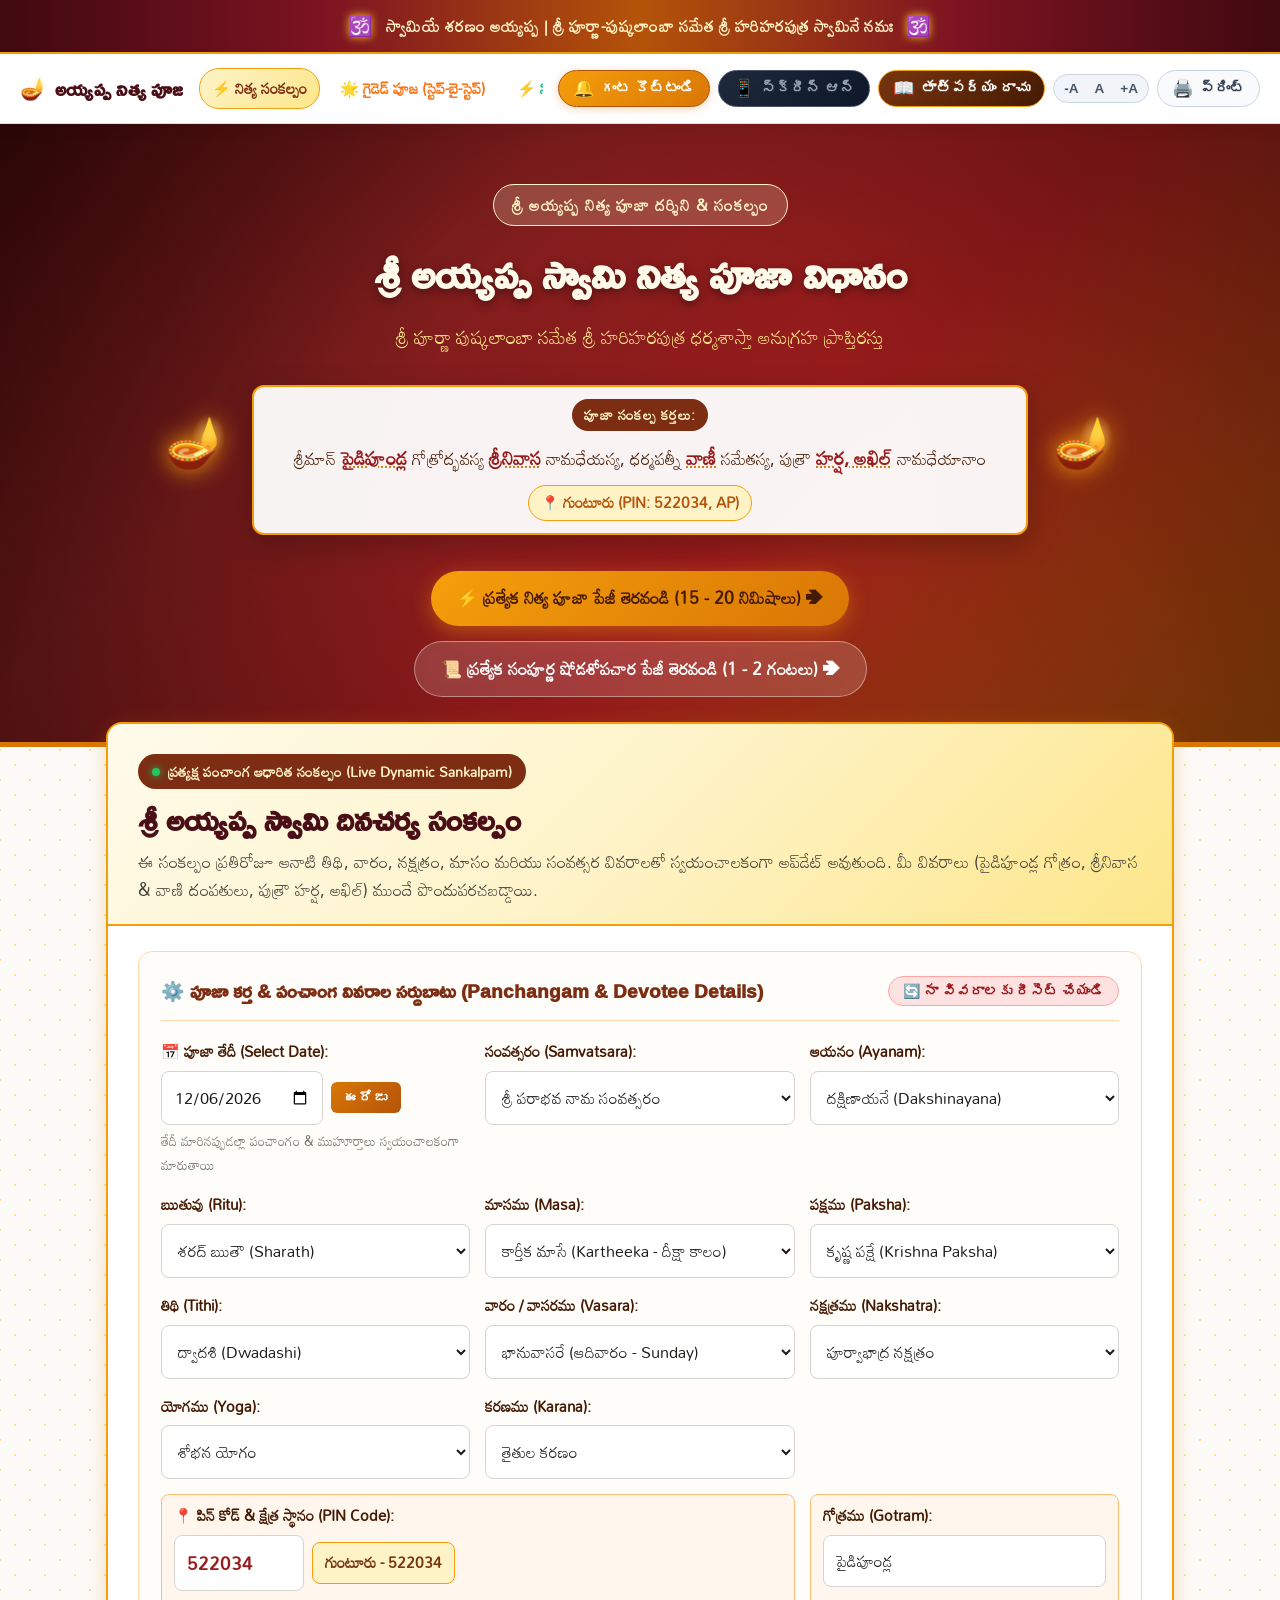
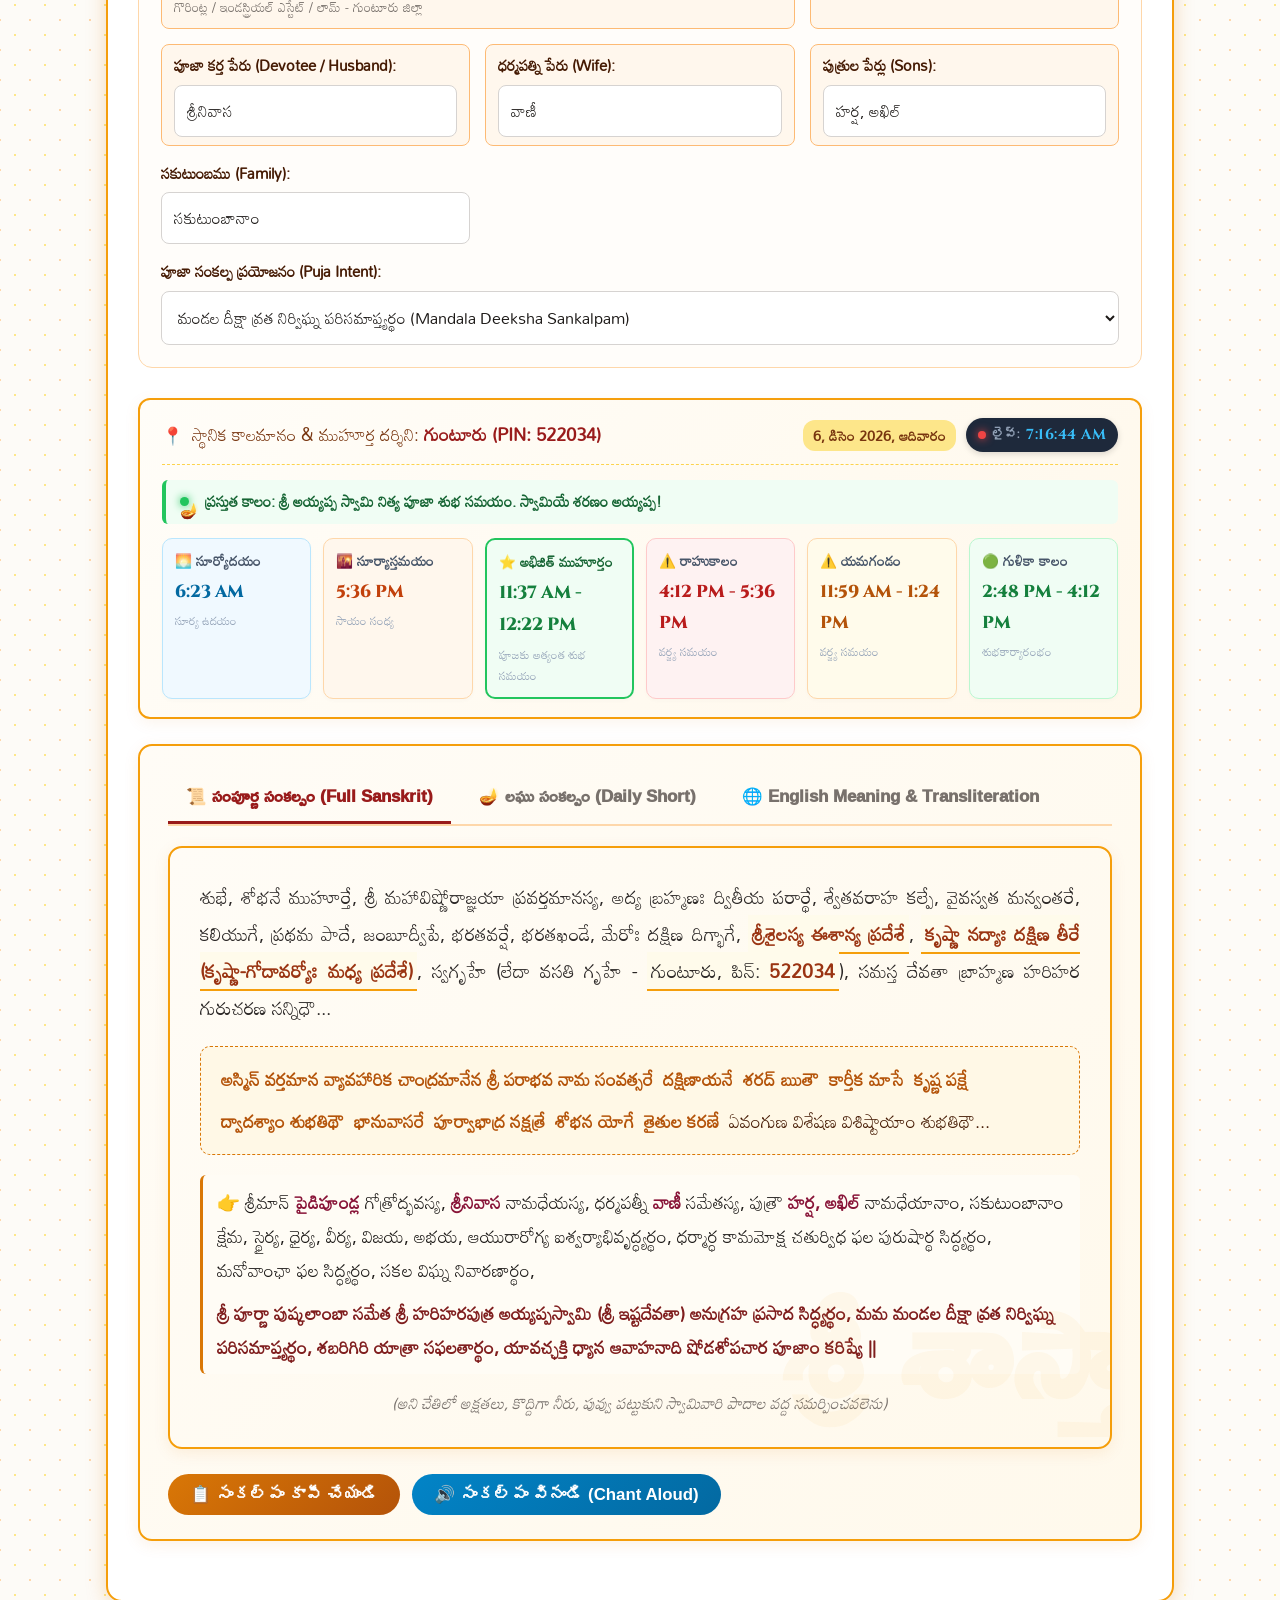
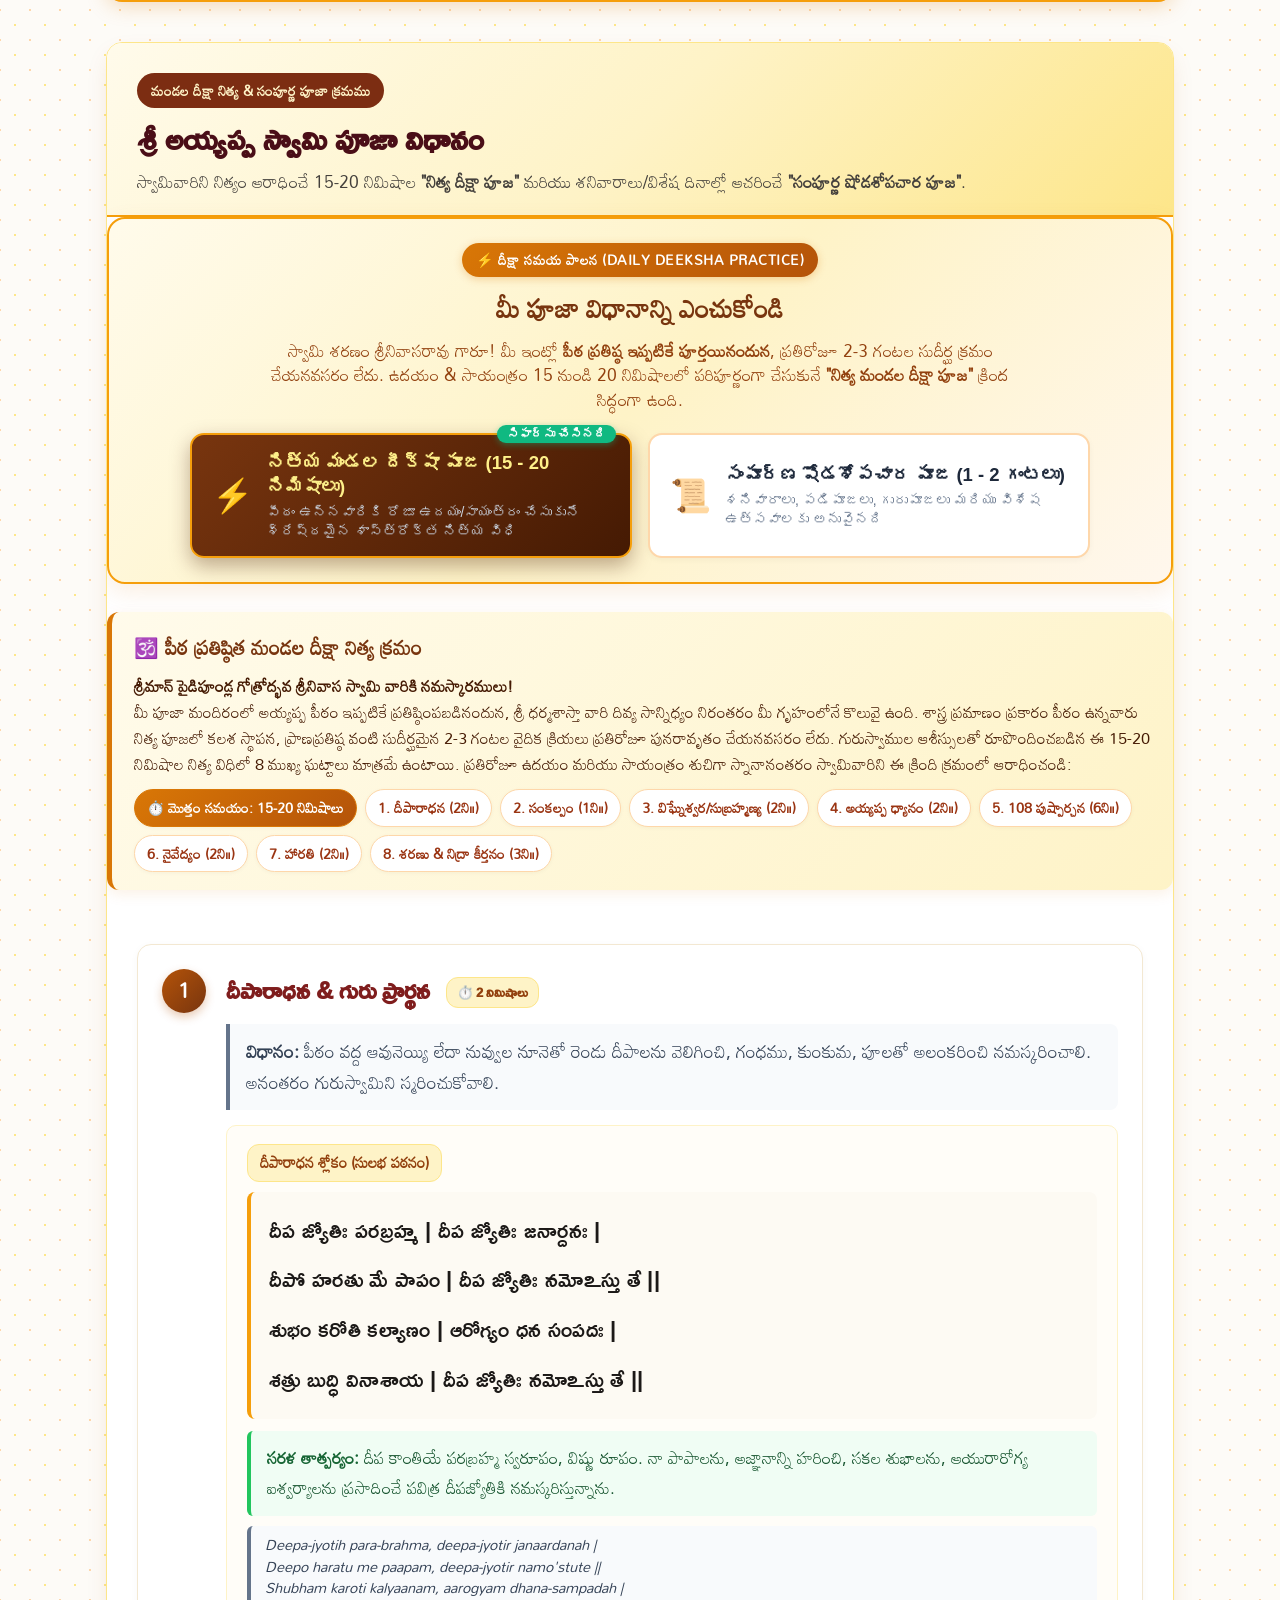
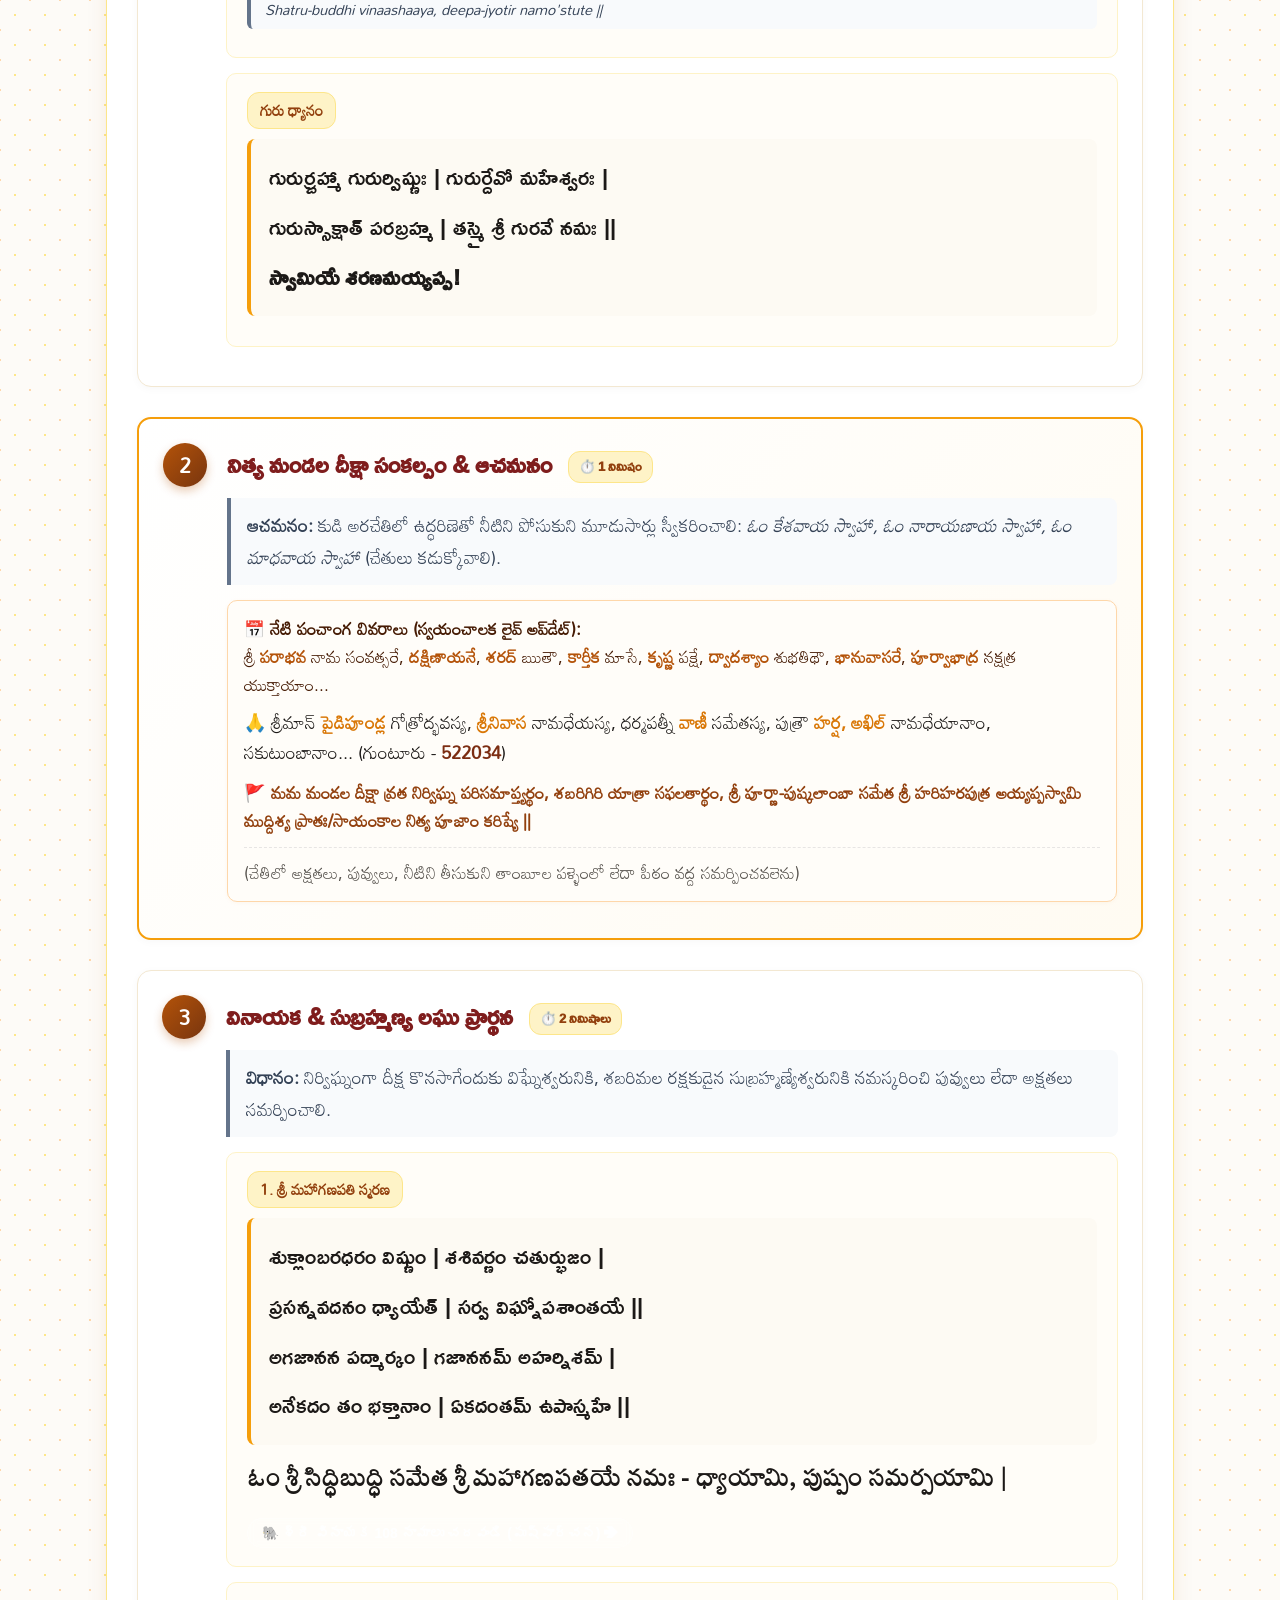
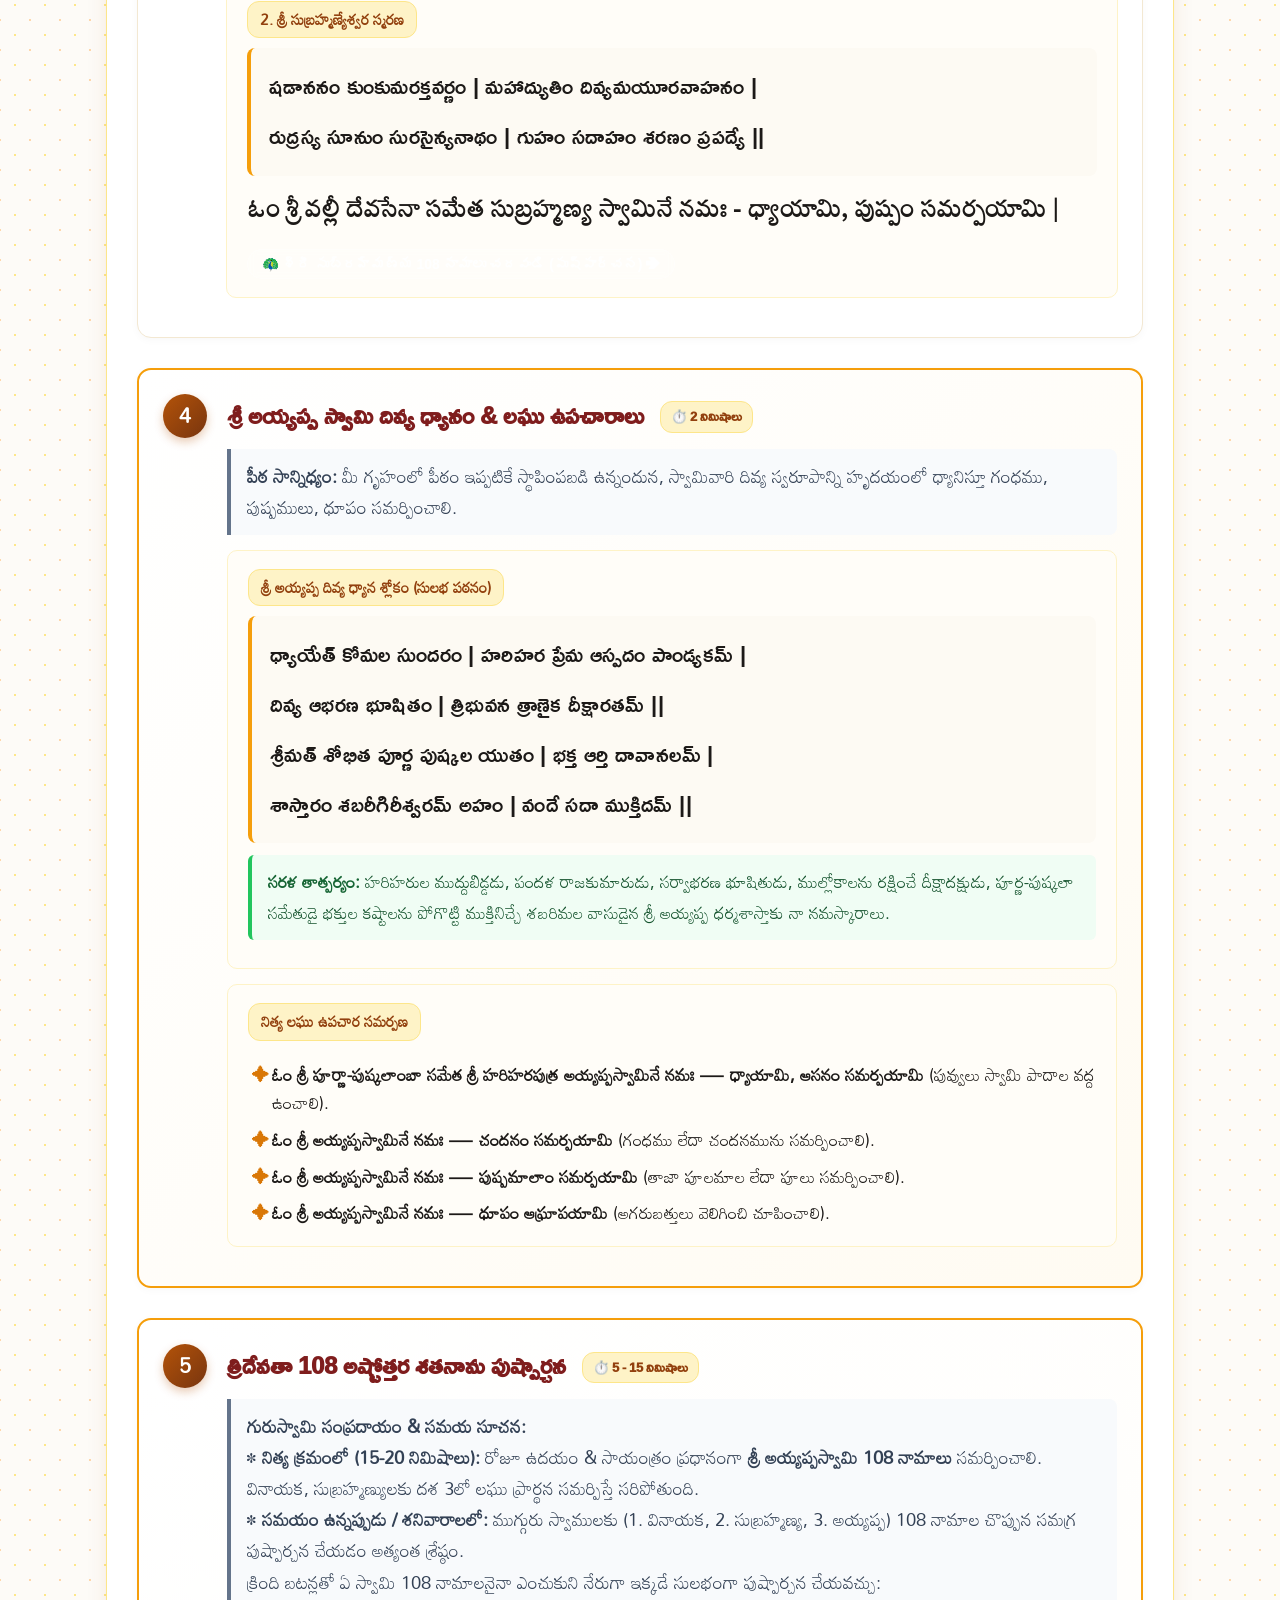
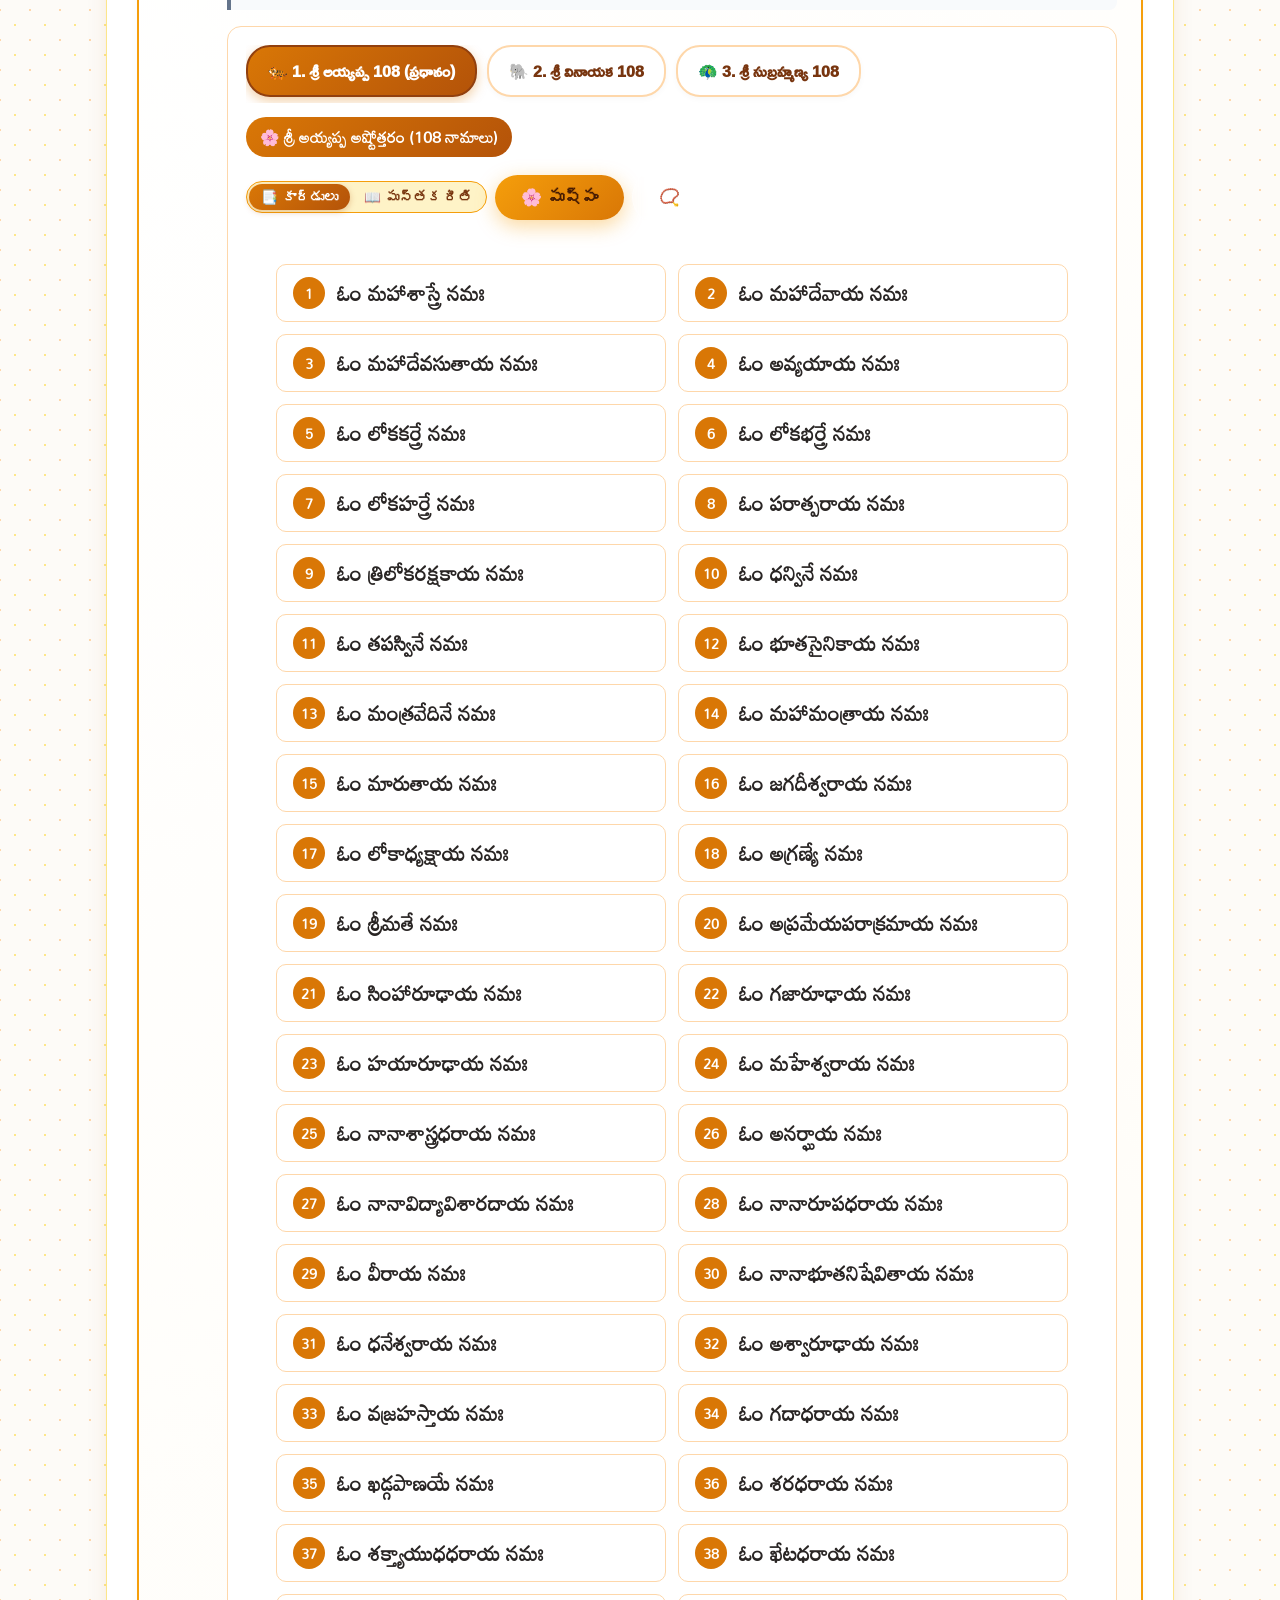
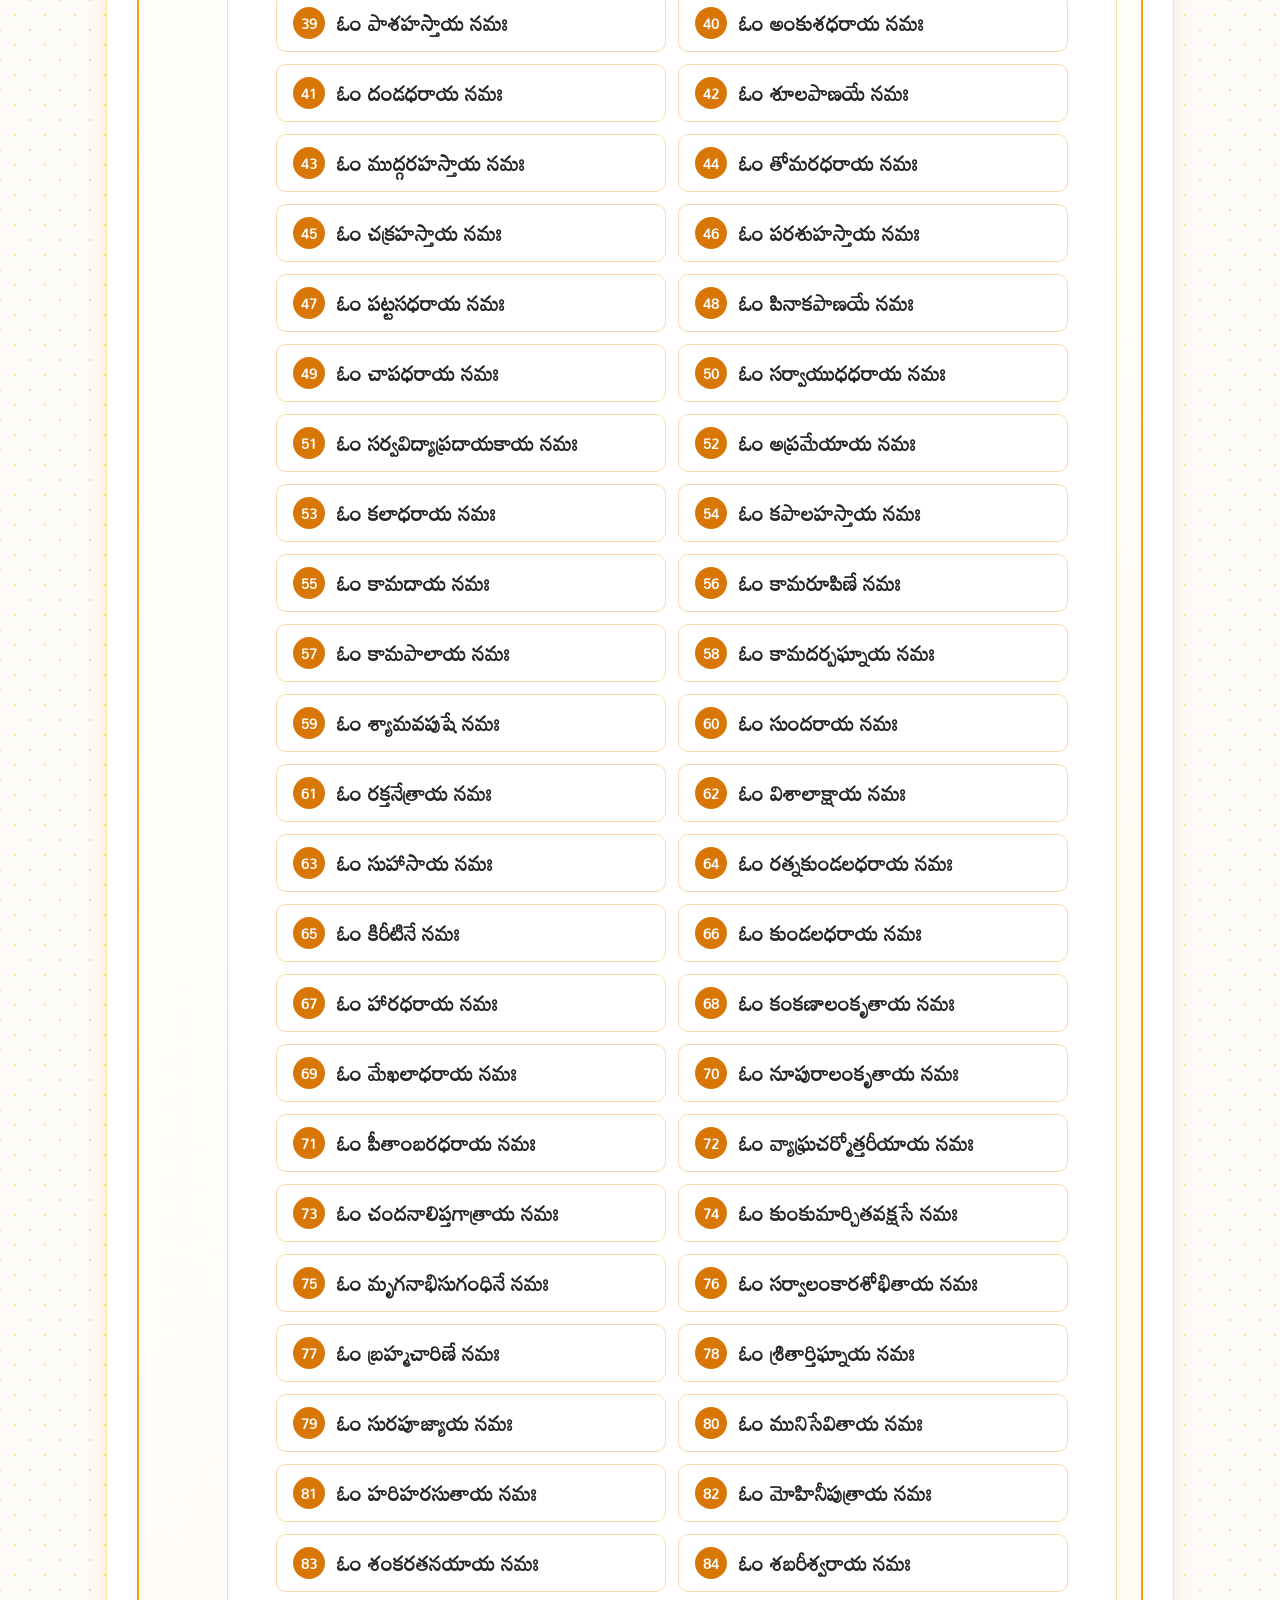
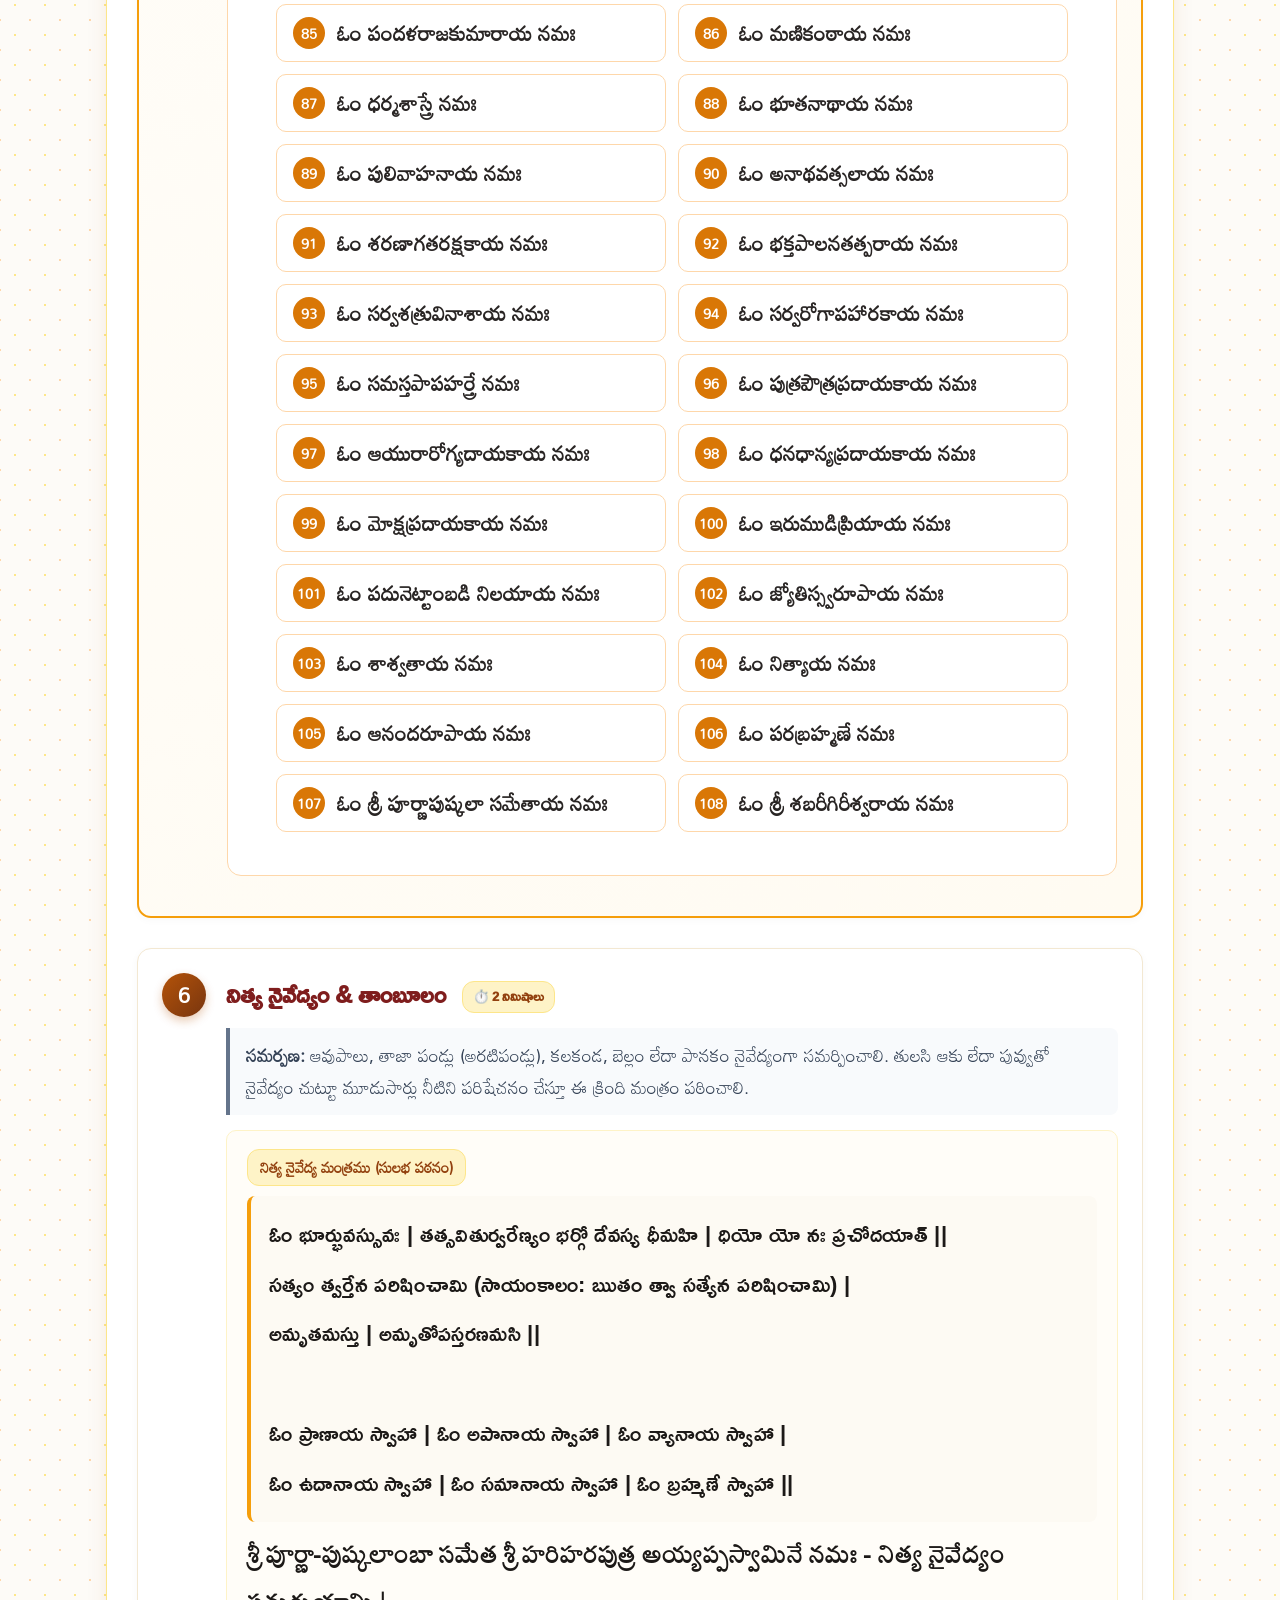
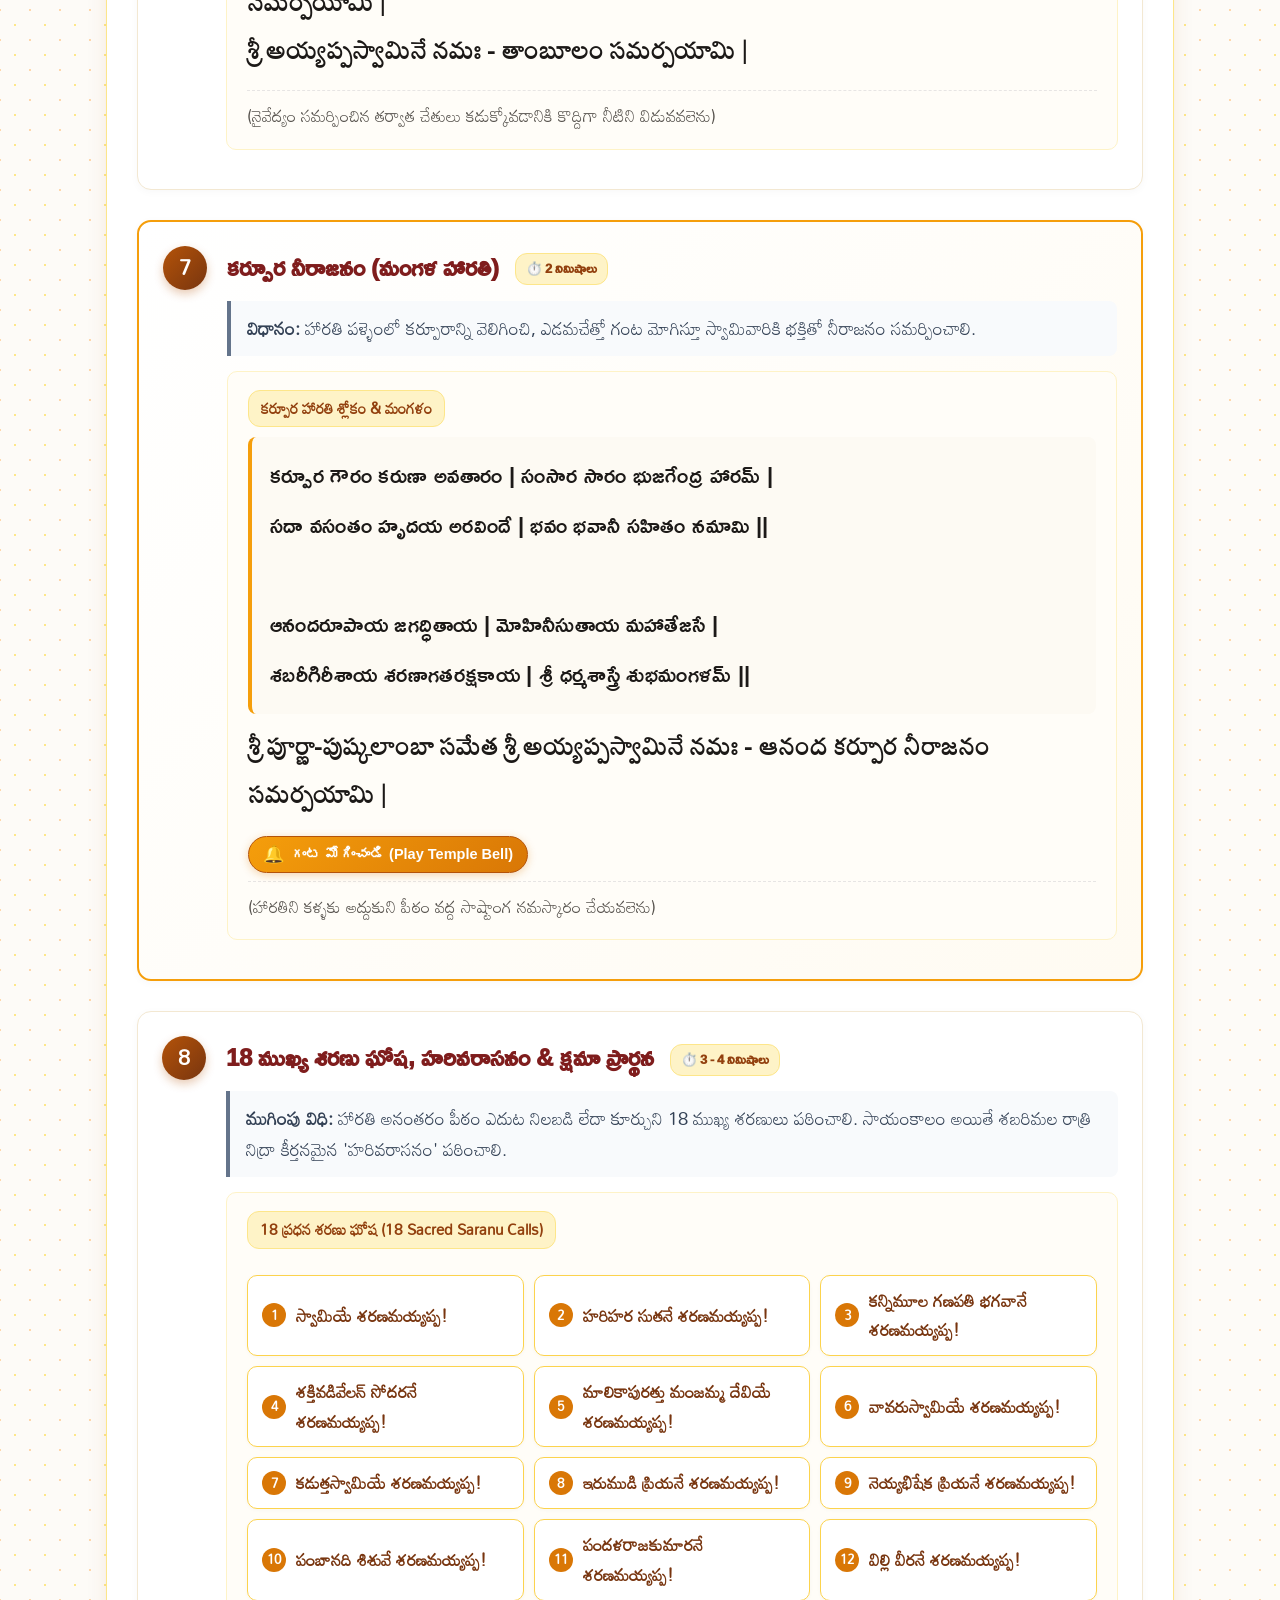
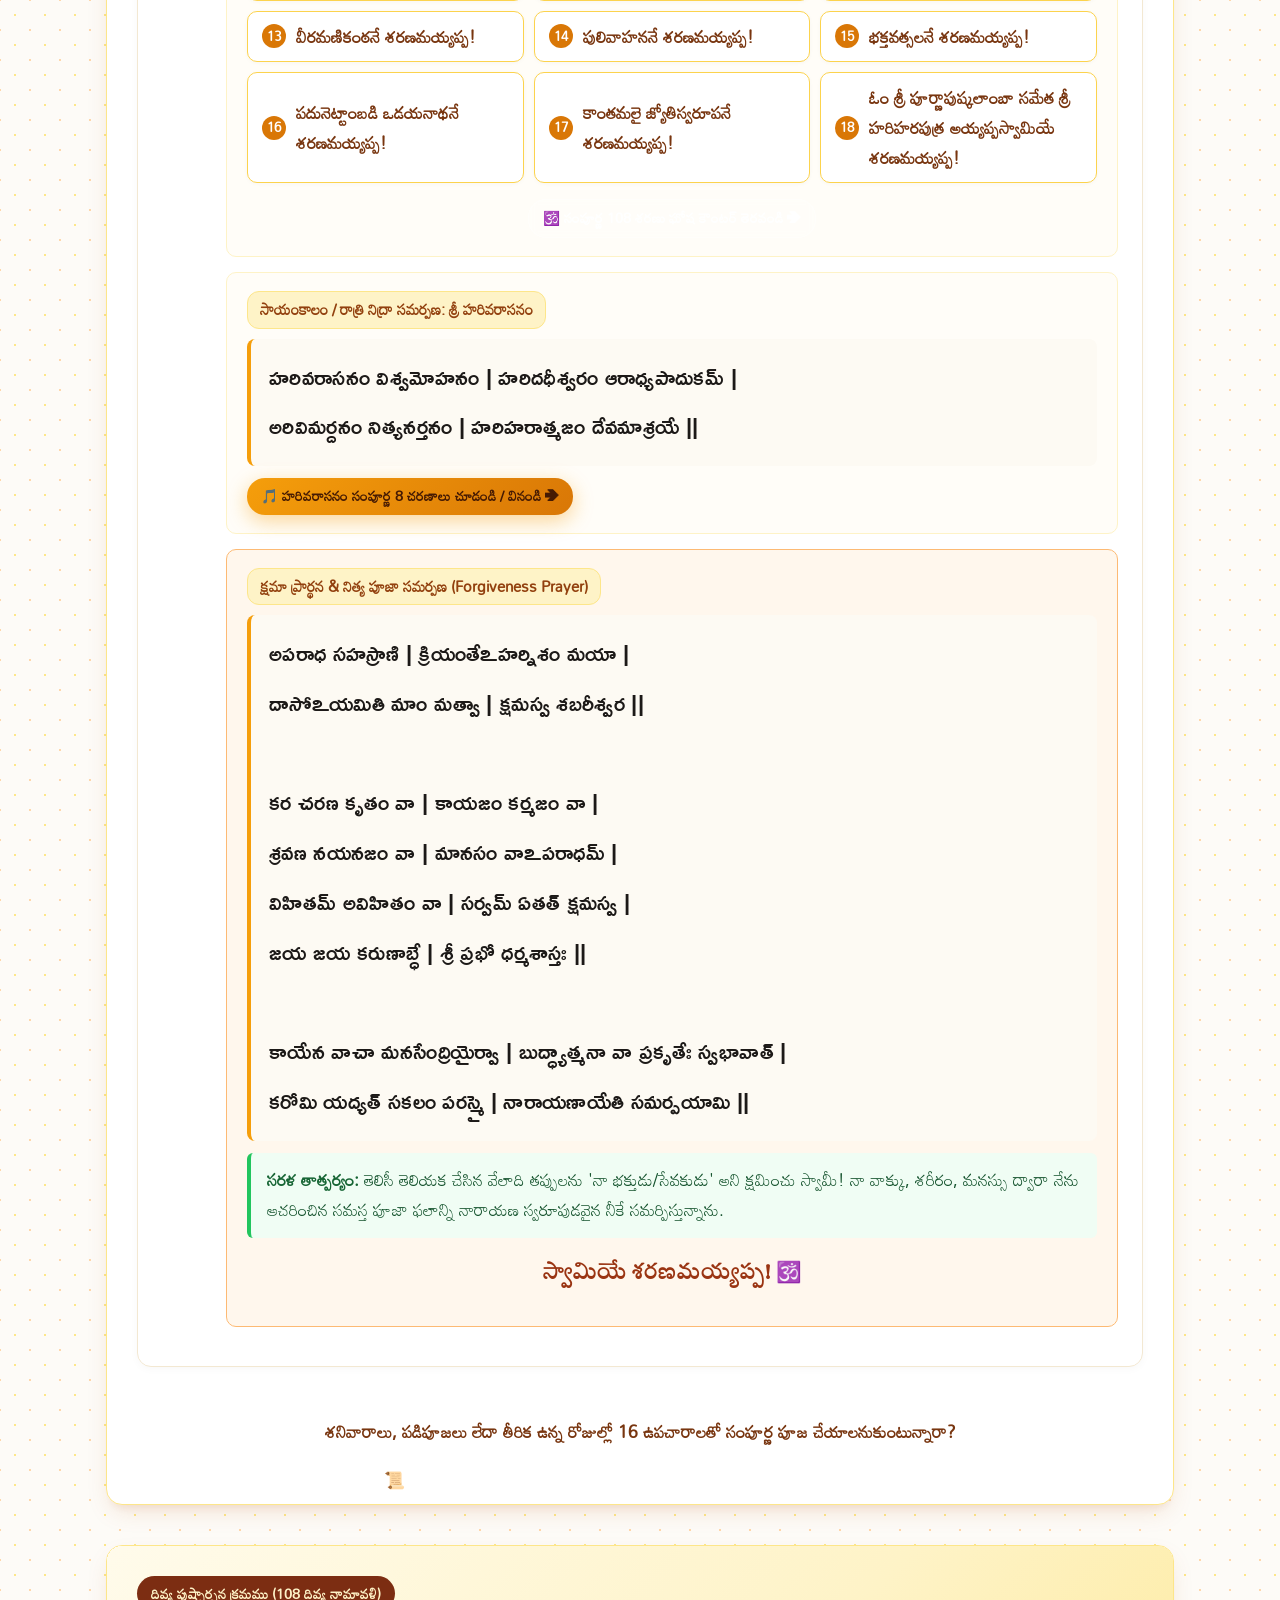
==== commit 2019770d: "feat: authentic Sri Ayyappa Pooja Niyamavali, Sashtanga Namaskaram, Mangala Harathi, Kshamapana, and" ====
--- a/index.html
+++ b/index.html
@@ -1,4 +1,4 @@
-<!DOCTYPE html>
+﻿<!DOCTYPE html>
 <html lang="te">
 <head>
   <meta charset="UTF-8">
@@ -31,8 +31,11 @@
 
       <div class="nav-links">
         <a href="#sankalpam-section" class="nav-link highlight-link">⚡ నిత్య సంకల్పం</a>
+        <a href="guided-puja.html" class="nav-link" style="color: #f97316; font-weight: 800;">🌟 గైడెడ్ పూజ (స్టెప్-బై-స్టెప్)</a>
         <a href="daily-puja.html" class="nav-link" style="color: #10b981; font-weight: 800;">⚡ నిత్య పూజ (15ని॥) ➔</a>
+        <a href="pooja-niyamavali.html" class="nav-link" style="color: #ea580c; font-weight: 800;">📖 పూజా నియామావళి (15ని॥)</a>
         <a href="full-puja.html" class="nav-link" style="color: #f59e0b; font-weight: 800;">📜 సంపూర్ణ పూజ ➔</a>
+        <a href="pooja-niyamavali-full.html" class="nav-link" style="color: #fbbf24; font-weight: 700;">📚 మూల గ్రంథం (34 అధ్యాయాలు)</a>
         <a href="#ashtottaram" class="nav-link">📿 108 నామావళి</a>
         <a href="#saranu-ghosha" class="nav-link">🕉️ 108 శరణు ఘోష</a>
         <a href="#harivarasanam" class="nav-link">🎵 హరివరాసనం</a>
@@ -1371,15 +1374,30 @@
         </p>
 
         <!-- Deity Selector Tabs -->
-        <div class="deity-tab-container">
+        <div class="deity-tab-container" style="display: flex; flex-wrap: wrap; gap: 8px; justify-content: center;">
+          <button type="button" class="deity-tab-btn active" data-deity="ayyappa" onclick="switchAshtottaraDeity('ayyappa')">
+            <span>🐅 1. శ్రీ అయ్యప్ప 108</span>
+          </button>
           <button type="button" class="deity-tab-btn" data-deity="ganapathi" onclick="switchAshtottaraDeity('ganapathi')">
-            <span>🐘 1. శ్రీ వినాయక అష్టోత్తరం (108)</span>
+            <span>🐘 2. శ్రీ వినాయక 108</span>
           </button>
           <button type="button" class="deity-tab-btn" data-deity="subramanya" onclick="switchAshtottaraDeity('subramanya')">
-            <span>🦚 2. శ్రీ సుబ్రహ్మణ్య అష్టోత్తరం (108)</span>
+            <span>🦚 3. శ్రీ సుబ్రహ్మణ్య 108</span>
           </button>
-          <button type="button" class="deity-tab-btn active" data-deity="ayyappa" onclick="switchAshtottaraDeity('ayyappa')">
-            <span>🐅 3. శ్రీ అయ్యప్ప అష్టోత్తరం (108)</span>
+          <button type="button" class="deity-tab-btn" data-deity="durga" onclick="switchAshtottaraDeity('durga')">
+            <span>🔱 4. శ్రీ దుర్గా 108</span>
+          </button>
+          <button type="button" class="deity-tab-btn" data-deity="lakshmi" onclick="switchAshtottaraDeity('lakshmi')">
+            <span>🪷 5. శ్రీ లక్ష్మీ 108</span>
+          </button>
+          <button type="button" class="deity-tab-btn" data-deity="saraswati" onclick="switchAshtottaraDeity('saraswati')">
+            <span>📖 6. శ్రీ సరస్వతీ 108</span>
+          </button>
+          <button type="button" class="deity-tab-btn" data-deity="shiva" onclick="switchAshtottaraDeity('shiva')">
+            <span>🕉️ 7. శ్రీ శివ 108</span>
+          </button>
+          <button type="button" class="deity-tab-btn" data-deity="vishnu" onclick="switchAshtottaraDeity('vishnu')">
+            <span>🪈 8. శ్రీ విష్ణు 108</span>
           </button>
         </div>
 
@@ -2042,6 +2060,234 @@
       </div>
     </section>
 
+      <!-- ========================================== -->
+    <!-- SECTION 11: AYYAPPA DEEKSHA NIYAMAVALI      -->
+    <!-- ========================================== -->
+    <section class="section-card" id="deeksha-niyamavali">
+      <div class="card-header gold-gradient-header">
+        <div class="header-badge">హరిహరామృతం గ్రంథోక్తం (పేజీలు 3-10)</div>
+        <h2 class="section-title">అయ్యప్ప దీక్షా నియమావళి & పదునెట్టాంబడి రహస్యం</h2>
+        <p class="section-description">
+          41 రోజుల మండల దీక్షలో పాటించవలసిన 18 పవిత్ర నియమాలు, మాలాధారణ & విసర్జన మంత్రాలు, మరియు 18 మెట్ల తత్వార్థం.
+        </p>
+      </div>
+
+      <div class="puja-steps-wrapper">
+        <!-- 18 Deeksha Rules Card -->
+        <div class="mantra-block" style="background: #fffbeb; border: 1px solid #fde68a; border-radius: 12px; padding: 18px;">
+          <div class="mantra-label" style="font-size: 1.15rem; color: #9a3412;">📜 అయ్యప్ప దీక్షలో పాటించాల్సిన 18 ముఖ్య నియమాలు (PDF పేజీలు 3-4)</div>
+          <ol style="margin-left: 20px; line-height: 1.9; color: #451a03; font-size: 0.98rem;">
+            <li>కార్తీక మాస శుక్ల పాడ్యమి నాడు ప్రారంభించి, దీక్షాకాలం కనీసం 41 రోజులకు తక్కువ కాకుండా ఒక మంచి రోజు గురుస్వామి ద్వారా 108 పూసల తులసి లేదా రుద్రాక్ష మాలను ధరించాలి.</li>
+            <li>మాల ధరించడానికి కనీసం మూడు రోజుల ముందు నుంచే పవిత్రంగా ఉండాలి. మద్యం, మాంసాహారం ముట్టరాదు.</li>
+            <li>దీక్షా సమయంలో అల్లం, వెల్లుల్లి లేని పూర్తి సాత్వికాహారం ఆరగించాలి. మధ్యాహ్నం 3 గంటల లోపే భిక్ష పూర్తి చేయాలి. సాయంత్రం లఘు అల్పాహారం తీసుకోవాలి.</li>
+            <li>గురుస్వామికి విధేయుడై గురుస్వామి చెప్పినట్లుగా దీక్ష నియమాలు పాటించాలి.</li>
+            <li>నిత్యం బ్రహ్మముహూర్తంలో నిద్రలేచి, చన్నీటి స్నానమాచరించి, సూర్యోదయం కాకముందే పూజను ముగించాలి. సాయంత్రం కూడా చన్నీటి స్నానం చేసి సంధ్యాపూజ చేయాలి.</li>
+            <li>స్నానానంతరం విభూతి, చందనం, కుంకుమ బొట్లు ధరించి, గణపతి, షణ్ముఖులను పూజించి 108 శరణుఘోష పలికి కర్పూర హారతి ఇవ్వాలి.</li>
+            <li>దీక్షాకాలంలో నలుపు, నీలం లేదా కాషాయం దుస్తులు ధరించాలి. ప్రతి రోజూ కనీసం ఒక్కసారైనా అయ్యప్ప స్వామి ఆలయానికి లేదా ఇతర దేవాలయానికి వెళ్ళాలి.</li>
+            <li>చెప్పులు ధరించకూడదు. ధూమపానం, మద్యపానం, తాంబూలం నిషిద్ధం. జుట్టు, గడ్డం, గోర్లు కత్తిరించుకోకూడదు.</li>
+            <li>పగటిపూట నిద్రించకూడదు. రాత్రి నేలపై చాప వేసుకొని పడుకోవాలి (తలదిండు వాడరాదు). నిద్రించేటప్పుడు, పాద నమస్కార వేళ మాల నేలకు తాకరాదు.</li>
+            <li>స్వామి శరణు ఘోష ప్రియుడు కాబట్టి నిరంతరం భజనల్లో పాల్గొనాలి. స్వాములందరినీ సాక్షాత్ అయ్యప్పగా భావించి పాదాభివందనం చేయాలి.</li>
+            <li>పూజ, భజన సమయంలో తడి దుస్తులు లేదా చొక్కా ధరించరాదు. అంగవస్త్రాన్ని నడుముకు చుట్టుకోవాలి.</li>
+            <li>అశుభకార్యాల్లో పాల్గొనవద్దు. అత్యవసరమైతే తప్ప దూర ప్రయాణాలు చేయరాదు. రక్తసంబంధీకులు మరణిస్తే మాలను విసర్జింపజేయాలి.</li>
+            <li>అయ్యప్ప అన్నదాన ప్రియుడు కాబట్టి కనీసం ముగ్గురికైనా భిక్ష పెట్టడం ఉత్తమం. కనీసం మూడుసార్లైనా ఇతరుల ఇంటికి భిక్షకు వెళ్ళాలి.</li>
+            <li>దీక్షాకాలంలో కఠిన బ్రహ్మచర్యం పాటించాలి. స్త్రీలను మాతృభావంతో చూడాలి. సినిమాలు, వినోద కార్యక్రమాలకు దూరంగా ఉండాలి.</li>
+            <li>పదేళ్ల లోపు ఆడపిల్లలు, 50 ఏళ్లు పైబడిన స్త్రీలు మాత్రమే అయ్యప్ప మాల ధరించాలి.</li>
+            <li>శబరిగిరికి ప్రయాణమైనప్పుడు 'పోయి వస్తాను' అనకూడదు; 'స్వామి శరణం' అని మాత్రమే పలకాలి. పంబా నదిలో స్నానమాచరించేటప్పుడు పితృదేవతల ఆత్మశాంతిని కోరుకోవాలి.</li>
+            <li>ఇరుముడితో బయలుదేరిన స్వాములు రెండు పూటలా స్నానం ఆచరించి, స్వామి పటాలకు, ఇరుముడులకు హారతి ఇచ్చి శరణులు చెప్పాలి.</li>
+            <li>శబరిమల యాత్ర ముగిసిన తర్వాత అభిషేక ప్రసాదంతో ఇంటికి వచ్చి సన్నిధానం కదిపిన తరువాతనే మాల విసర్జన మంత్రం పఠించి గురుస్వామి లేదా తల్లితో మాల తీయించాలి.</li>
+          </ol>
+        </div>
+
+        <!-- Mala Dharana & Visarjana Mantras Card -->
+        <div class="mantra-block" style="margin-top: 16px;">
+          <div class="mantra-label">📿 మాలాధారణ & మాల విసర్జన మంత్రములు (PDF పేజీలు 7-8)</div>
+          
+          <div style="margin-bottom: 16px; background: #fafaf9; border-left: 4px solid #f59e0b; padding: 12px;">
+            <p><strong>అయ్యప్ప మాలాధారణ మంత్రం (గురుస్వామి సమక్షంలో పఠించేది):</strong></p>
+            <p class="sloka-spaced" style="font-size: 1.05rem;">
+              జ్ఞానముద్రాం శాస్త్రముద్రాం గురుముద్రాం నమామ్యహం |<br>
+              వనముద్రాం శుద్ధముద్రాం రుద్రముద్రాం నమామ్యహం ||<br>
+              శాంతముద్రాం సత్యముద్రాం వ్రతముద్రాం నమామ్యహం |<br>
+              శబర్యాశ్రమ సత్యేన ముద్రాం పాతు సదాపిమే ||<br>
+              గురు దక్షిణయా పూర్వం తస్యానుగ్రహకారిణే |<br>
+              శరణాగతముద్రాఖ్యం త్వన్ముద్రాం ధారయామ్యహం ||<br>
+              చిన్ముద్రాం ఖేచరీముద్రాం భద్రముద్రాం నమామ్యహం |<br>
+              శబర్యాచలముద్రాయై నమస్తుభ్యం నమో నమః ||<br>
+              <strong>ఓం శ్రీ స్వామియే శరణమయ్యప్ప ||</strong>
+            </p>
+          </div>
+
+          <div style="background: #fafaf9; border-left: 4px solid #10b981; padding: 12px;">
+            <p><strong>మాల విసర్జన మంత్రం (యాత్రానంతరం పీఠం కదిపిన తర్వాత):</strong></p>
+            <p class="sloka-spaced" style="font-size: 1.05rem;">
+              అపూర్వ మచలా రోహత్ దివ్య దర్శన కారణ |<br>
+              శాస్త్ర ముద్రాద్మహదేవ దేహి మే వ్రతమోచనమ్ ||
+            </p>
+            <div class="sloka-easy-meaning">
+              <strong>విధానం:</strong> గురుస్వామి లేదా తల్లి ద్వారా మాల తీయించుకుని, పూజాగదిలోని స్వామి పటానికి వేయాలి. మరుసటి ఏడాది యాత్రకు సన్నద్ధమయ్యే వేళ అదే మాలను శుభ్రపరిచి ధరించాలి.
+            </div>
+          </div>
+        </div>
+
+        <!-- 18 Steps & 18 Deeksha Years Card -->
+        <div class="mantra-block" style="margin-top: 16px;">
+          <div class="mantra-label">🪜 పదునెట్టాంబడి (18 మెట్లు) & 18 సంవత్సరాల దీక్షా నామాలు (PDF పేజీలు 9-10)</div>
+          
+          <div style="display: grid; grid-template-columns: repeat(auto-fit, minmax(280px, 1fr)); gap: 14px; margin-top: 10px;">
+            <div style="background: #fffbeb; border: 1px solid #fde68a; border-radius: 10px; padding: 14px;">
+              <h4 style="color: #9a3412; margin-bottom: 8px;">18 మెట్ల తత్వార్థం:</h4>
+              <ul style="font-size: 0.92rem; line-height: 1.8; color: #451a03; padding-left: 18px;">
+                <li><strong>1-5 మెట్లు:</strong> పంచేంద్రియములు (కళ్ళు, చెవులు, నాలుక, ముక్కు, స్పర్శ నిగ్రహం).</li>
+                <li><strong>6-13 మెట్లు:</strong> అష్టరాగాలు & అరిషడ్వర్గాలు (కామం, క్రోధం, లోభం, మోహం, మదం, మాత్సర్యం, ఈర్ష్య, ద్వేషం త్యాగం).</li>
+                <li><strong>14-16 మెట్లు:</strong> త్రిగుణములు (సత్త్వ, రజో, తమో గుణాల సమతుల్యత).</li>
+                <li><strong>17-18 మెట్లు:</strong> విద్యా & అవిద్య (అహంకారం వీడి జ్ఞానోదయం / మోక్షం పొందడం).</li>
+              </ul>
+            </div>
+
+            <div style="background: #eff6ff; border: 1px solid #bfdbfe; border-radius: 10px; padding: 14px;">
+              <h4 style="color: #1e40af; margin-bottom: 8px;">18 సంవత్సరాల దీక్షా నామాలు:</h4>
+              <ol style="font-size: 0.92rem; line-height: 1.8; color: #1e3a8a; padding-left: 18px;">
+                <li>1వ సం॥: కన్నె స్వామి</li>
+                <li>2వ సం॥: కత్తి స్వామి</li>
+                <li>3వ సం॥: గంట స్వామి</li>
+                <li>4వ సం॥: గద స్వామి</li>
+                <li>5వ సం॥: విల్లు స్వామి</li>
+                <li>6వ సం॥: జ్యోతి స్వామి</li>
+                <li>7వ సం॥: సూర్య స్వామి</li>
+                <li>8వ సం॥: చంద్ర స్వామి</li>
+                <li>9వ సం॥: వేలు స్వామి</li>
+                <li>10వ సం॥: విష్ణు చక్ర స్వామి</li>
+                <li>11వ సం॥: శంఖాధర స్వామి</li>
+                <li>12వ సం॥: నాగభరణ స్వామి</li>
+                <li>13వ సం॥: శ్రీహరి స్వామి</li>
+                <li>14వ సం॥: పద్మ స్వామి</li>
+                <li>15వ సం॥: త్రిశూల స్వామి</li>
+                <li>16వ సం॥: శ్రీ శబరిగిరి స్వామి</li>
+                <li>17వ సం॥: ఓంకార స్వామి</li>
+                <li>18వ సం॥: నారికేళ స్వామి</li>
+              </ol>
+            </div>
+          </div>
+        </div>
+
+      </div>
+    </section>
+
+    <!-- ========================================== -->
+    <!-- SECTION 12: BHAJAN SONGS & PADI PAATA       -->
+    <!-- ========================================== -->
+    <section class="section-card" id="bhajan-songs">
+      <div class="card-header gold-gradient-header">
+        <div class="header-badge">హరిహరామృతం పేజీలు 35-49</div>
+        <h2 class="section-title">శ్రీ అయ్యప్ప భజన కీర్తనలు & 18 మెట్ల పడిపాట</h2>
+        <p class="section-description">
+          పూజ మరియు పడిపూజల సమయంలో భక్తులందరూ కలసి భక్తిపారవశ్యంతో ఆలపించే సాంప్రదాయ భజన పాటలు.
+        </p>
+      </div>
+
+      <div class="puja-steps-wrapper">
+        <!-- 18 Steps Padi Paata -->
+        <div class="mantra-block highlight-box" style="background: #fffbeb; border: 2px solid #f59e0b; border-radius: 12px; padding: 18px;">
+          <div class="mantra-label" style="font-size: 1.15rem; color: #9a3412;">🎵 అయ్యప్ప స్వామి 18 మెట్ల పడిపాట (PDF పేజీలు 48-49)</div>
+          <p class="sloka-large" style="text-align: center; color: #b45309; font-weight: bold; margin-bottom: 12px;">
+            ఓం శ్రీ స్వామియే శరణమయ్యప్పా |<br>
+            స్వామి శరణం అయ్యన్ శరణం అయ్యప్ప శరణం శరణపున అయ్యప్ప |<br>
+            స్వామియే శరణం శరణపున అయ్యప్పా ||
+          </p>
+          <div style="display: grid; grid-template-columns: repeat(auto-fit, minmax(280px, 1fr)); gap: 10px; font-size: 0.96rem; line-height: 1.8;">
+            <div>1. ఎరుమేలి శాస్తా శరణపున అయ్యప్ప || స్వామి శరణం ||</div>
+            <div>2. పేటైతుళ్లియే శరణపున అయ్యప్ప || స్వామి శరణం ||</div>
+            <div>3. వావర్ స్వామియే శరణపున అయ్యప్ప || స్వామి శరణం ||</div>
+            <div>4. కాలిఘట ఆశ్రమమే శరణపున అయ్యప్ప || స్వామి శరణం ||</div>
+            <div>5. అలుదా నదియే శరణపున అయ్యప్ప || స్వామి శరణం ||</div>
+            <div>6. అలుదై స్నానమే శరణపున అయ్యప్ప || స్వామి శరణం ||</div>
+            <div>7. అలుదా సద్దియే శరణపున అయ్యప్ప || స్వామి శరణం ||</div>
+            <div>8. కరిమల తోడే శరణపున అయ్యప్ప || స్వామి శరణం ||</div>
+            <div>9. కరిమల ఏట్రమే శరణపున అయ్యప్ప || స్వామి శరణం ||</div>
+            <div>10. కరిమల ఎరక్కమే శరణపున అయ్యప్ప || స్వామి శరణం ||</div>
+            <div>11. పెరియాన ఓట్టమే శరణపున అయ్యప్ప || స్వామి శరణం ||</div>
+            <div>12. పంబా నదియే శరణపున అయ్యప్ప || స్వామి శరణం ||</div>
+            <div>13. పంబై స్నానమే శరణపున అయ్యప్ప || స్వామి శరణం ||</div>
+            <div>14. కన్నెమూల గణపతి శరణపున అయ్యప్ప || స్వామి శరణం ||</div>
+            <div>15. నీలిమల ఏట్రమే శరణపున అయ్యప్ప || స్వామి శరణం ||</div>
+            <div>16. అప్పాచ్చి మేడే శరణపున అయ్యప్ప || స్వామి శరణం ||</div>
+            <div>17. శబరి పీఠమే శరణపున అయ్యప్ప || స్వామి శరణం ||</div>
+            <div>18. పదునెట్టాంబడియే శరణపున అయ్యప్ప || స్వామి శరణం ||</div>
+          </div>
+        </div>
+
+        <!-- Featured Bhajans Accordion / Grid -->
+        <div class="mantra-block" style="margin-top: 16px;">
+          <div class="mantra-label">🪘 ప్రసిద్ధ అయ్యప్ప భజనల సంకలనం (PDF పేజీలు 35-47)</div>
+          
+          <div style="display: grid; grid-template-columns: repeat(auto-fit, minmax(300px, 1fr)); gap: 14px; margin-top: 12px;">
+            <!-- Bhajan 1 -->
+            <div style="background: #fafaf9; border: 1px solid #e7e5e4; border-radius: 10px; padding: 14px;">
+              <h4 style="color: #9a3412; margin-bottom: 6px;">1. గణేశ శరణం (గణపతి స్తుతి)</h4>
+              <p style="font-size: 0.92rem; line-height: 1.7; color: #44403c;">
+                గణేశ శరణం శరణం గణేశా | గణేశ శరణం శరణం గణేశా ||<br>
+                గజముఖ వదనా శరణం గణేశా | గౌరీ పుత్రా శరణం గణేశా ||<br>
+                విఘ్నవినాయక శరణం గణేశా | వినుత ప్రదాత శరణం గణేశా ||
+              </p>
+            </div>
+
+            <!-- Bhajan 2 -->
+            <div style="background: #fafaf9; border: 1px solid #e7e5e4; border-radius: 10px; padding: 14px;">
+              <h4 style="color: #9a3412; margin-bottom: 6px;">2. మాల ధారణం నియమాల తోరణం</h4>
+              <p style="font-size: 0.92rem; line-height: 1.7; color: #44403c;">
+                మాల ధారణం నియమాల తోరణం | మాల ధారణం నియమాల తోరణం ||<br>
+                జన్మ తారణం దుష్కర్మ వారణం | జన్మ తారణం దుష్కర్మ వారణం ||<br>
+                శరణం శరణం శరణం శరణం | అయ్యప్ప స్వామి శరణం ||
+              </p>
+            </div>
+
+            <!-- Bhajan 3 -->
+            <div style="background: #fafaf9; border: 1px solid #e7e5e4; border-radius: 10px; padding: 14px;">
+              <h4 style="color: #9a3412; margin-bottom: 6px;">3. ఓం ఓం అయ్యప్ప ఓంకార రూప అయ్యప్ప</h4>
+              <p style="font-size: 0.92rem; line-height: 1.7; color: #44403c;">
+                ఓం ఓం అయ్యప్ప ఓంకార రూప అయ్యప్ప |<br>
+                సహస్రారమే శబరీ శిఖరం బ్రహ్మకపాలం నీ స్థానం |<br>
+                ధనుష్కోటికి ఆది మూలమై ఉన్నది మూలాధారం |<br>
+                అది గణపతికే ప్రాకారం ఎరుమేలి యాత్రకే ఆరంభం ||
+              </p>
+            </div>
+
+            <!-- Bhajan 4 -->
+            <div style="background: #fafaf9; border: 1px solid #e7e5e4; border-radius: 10px; padding: 14px;">
+              <h4 style="color: #9a3412; margin-bottom: 6px;">4. భగవాన్ శరణం భగవతి శరణం</h4>
+              <p style="font-size: 0.92rem; line-height: 1.7; color: #44403c;">
+                భగవాన్ శరణం భగవతి శరణం శరణం శరణం అయ్యప్ప |<br>
+                భగవతి శరణం భగవాన్ శరణం శరణం శరణం అయ్యప్ప ||<br>
+                భగవాన్ శరణం భగవతి శరణం దేవన్ పాదం దేవి పాదం |<br>
+                భగవానే భగవతియే దేవనే దేవియే ||
+              </p>
+            </div>
+
+            <!-- Bhajan 5 -->
+            <div style="background: #fafaf9; border: 1px solid #e7e5e4; border-radius: 10px; padding: 14px;">
+              <h4 style="color: #9a3412; margin-bottom: 6px;">5. కొండల్లో కొలువున్న కొండదేవరా</h4>
+              <p style="font-size: 0.92rem; line-height: 1.7; color: #44403c;">
+                కొండల్లో కొలువున్న కొండదేవరా మా కోర్కెలను దీర్చవయ్య కొండదేవరా ||<br>
+                కార్తీక మాసాన కొండదేవరా మేము మాలలే వేస్తాము కొండదేవరా ||<br>
+                పద్దెనిమిది మెట్లెక్కి కొండదేవరా మేము పరవశించినామయ్య కొండదేవరా ||
+              </p>
+            </div>
+
+            <!-- Bhajan 6 -->
+            <div style="background: #fafaf9; border: 1px solid #e7e5e4; border-radius: 10px; padding: 14px;">
+              <h4 style="color: #9a3412; margin-bottom: 6px;">6. గురుస్వామి గురుస్వామి</h4>
+              <p style="font-size: 0.92rem; line-height: 1.7; color: #44403c;">
+                గురుస్వామి గురుస్వామి నీకు కోటి కోటి దండాలు గురుస్వామి |<br>
+                నీ తోడు లేనిదే గురుస్వామి మేము శబరియాత్ర చేయలేము గురుస్వామి ||<br>
+                గురువులేని విద్య విద్యకాదు గురువులేని యాత్ర శబరియాత్ర కాదు ||
+              </p>
+            </div>
+          </div>
+        </div>
+
+      </div>
+    </section>
+
   </main>
 
   <!-- Devotional Footer -->
@@ -2056,6 +2302,10 @@
       <div class="footer-links">
         <a href="#hero">పైకి వెళ్ళండి (Back to Top)</a> • 
         <a href="#sankalpam-section">నిత్య సంకల్పం</a> • 
+        <a href="daily-puja.html">నిత్య పూజ (15ని॥)</a> • 
+        <a href="pooja-niyamavali.html" style="color: #ea580c; font-weight: bold;">📖 పూజా నియామావళి (15ని॥)</a> • 
+        <a href="full-puja.html">సంపూర్ణ పూజ</a> • 
+        <a href="pooja-niyamavali-full.html" style="color: #f59e0b; font-weight: bold;">📚 మూల గ్రంథం (34 అధ్యాయాలు)</a> • 
         <a href="#ashtottaram">108 నామావళి</a> • 
         <a href="#harivarasanam">హరివరాసనం</a>
       </div>
@@ -2090,6 +2340,10 @@
       <span class="dock-icon">📜</span>
       <span>సంపూర్ణ</span>
     </a>
+    <a href="pooja-niyamavali.html" class="dock-item" title="మూల గ్రంథం (PDF పూర్తి పాఠం)">
+      <span class="dock-icon">📖</span>
+      <span>గ్రంథం</span>
+    </a>
   </nav>
 
   <!-- Mini Sticky Floating Reader Pill (Active during Chanting) -->
@@ -2107,3 +2361,4 @@
   <script src="app.js"></script>
 </body>
 </html>
+
--- a/styles.css
+++ b/styles.css
@@ -31,20 +31,30 @@
   box-sizing: border-box;
   margin: 0;
   padding: 0;
+  overflow-wrap: anywhere;
+  word-break: break-word;
 }
 
 html {
   scroll-behavior: smooth;
-  font-size: 16px;
+  font-size: calc(16.5px * var(--user-font-scale, 1));
+  overflow-x: hidden !important;
+  max-width: 100% !important;
+  width: 100% !important;
 }
 
 body {
   font-family: var(--font-telugu-body);
   background: var(--bg-parchment);
   color: var(--text-primary);
-  line-height: 1.7;
-  font-size: calc(1rem * var(--user-font-scale));
-  overflow-x: hidden;
+  line-height: 1.8;
+  font-size: 1rem;
+  overflow-x: hidden !important;
+  max-width: 100% !important;
+  width: 100% !important;
+  position: relative;
+  -webkit-text-size-adjust: 100%;
+  touch-action: pan-y pinch-zoom;
   background-image: 
     radial-gradient(#fde68a 0.75px, transparent 0.75px), 
     radial-gradient(#fed7aa 0.75px, #fdfbf7 0.75px);
@@ -397,6 +407,62 @@
 }
 
 /* ===================================================
+   PANCHANGAM MINI SUMMARY BOX (POOJA NIYAMAVALI)
+   =================================================== */
+.panchangam-summary-box {
+  background: linear-gradient(135deg, #fffbeb 0%, #fef3c7 100%);
+  border: 1.5px solid #fde68a;
+  border-radius: 12px;
+  padding: 14px 18px;
+  margin-bottom: 18px;
+  box-shadow: 0 2px 8px rgba(245, 158, 11, 0.08);
+}
+
+.panchangam-grid-mini {
+  display: grid;
+  grid-template-columns: repeat(4, 1fr);
+  gap: 10px 14px;
+}
+
+.p-item {
+  display: flex;
+  flex-direction: column;
+  background: #ffffff;
+  padding: 8px 12px;
+  border-radius: 8px;
+  border: 1px solid #fef08a;
+  font-size: 0.92rem;
+  box-shadow: 0 1px 3px rgba(0, 0, 0, 0.03);
+}
+
+.p-lbl {
+  font-size: 0.76rem;
+  color: #92400e;
+  font-weight: 600;
+  margin-bottom: 2px;
+}
+
+.p-item strong {
+  color: #78350f;
+  font-size: 1rem;
+  font-weight: 700;
+}
+
+@media (max-width: 768px) {
+  .panchangam-grid-mini {
+    grid-template-columns: repeat(2, 1fr);
+    gap: 8px;
+  }
+  .p-item {
+    padding: 6px 10px;
+    font-size: 0.88rem;
+  }
+  .p-lbl {
+    font-size: 0.72rem;
+  }
+}
+
+/* ===================================================
    COLLAPSIBLE MUHURTHA DRAWER IN STEP 2
    =================================================== */
 .muhurtha-collapse-drawer {
@@ -1271,10 +1337,11 @@
 .ritual-instruction {
   background: #f8fafc;
   border-left: 4px solid #64748b;
-  padding: 10px 14px;
+  padding: 12px 16px;
   border-radius: 0 8px 8px 0;
-  font-size: 0.98rem;
+  font-size: 1.08rem;
   color: #334155;
+  line-height: 1.75;
   margin-bottom: 15px;
 }
 
@@ -1295,9 +1362,9 @@
   display: inline-block;
   background: #fef3c7;
   color: #92400e;
-  font-size: 0.82rem;
-  font-weight: 700;
-  padding: 3px 10px;
+  font-size: 0.92rem;
+  font-weight: 700;
+  padding: 4px 12px;
   border-radius: 12px;
   margin-bottom: 10px;
   border: 1px solid #fde68a;
@@ -1305,10 +1372,10 @@
 
 .sloka {
   font-family: var(--font-sanskrit);
-  font-size: 1.18rem;
-  line-height: 1.95;
+  font-size: 1.35rem;
+  line-height: 2.15;
   color: #1c1917;
-  margin-bottom: 10px;
+  margin-bottom: 12px;
 }
 
 .sloka.highlight-sloka {
@@ -1317,12 +1384,12 @@
 }
 
 .sloka-meaning {
-  font-size: 0.95rem;
+  font-size: 1.05rem;
   color: #57534e;
-  line-height: 1.6;
+  line-height: 1.7;
   border-top: 1px dashed #e7e5e4;
-  padding-top: 8px;
-  margin-top: 8px;
+  padding-top: 10px;
+  margin-top: 10px;
 }
 
 .inline-bell-btn {
@@ -1612,10 +1679,10 @@
 
 .nama-text {
   font-family: var(--font-telugu-body);
-  font-size: 1.08rem;
+  font-size: 1.25rem;
   font-weight: 600;
   color: #292524;
-  line-height: 1.4;
+  line-height: 1.5;
   flex: 1;
   word-break: normal;
   overflow-wrap: break-word;
@@ -1652,10 +1719,17 @@
   color: #b45309;
 }
 
-.view-toggle-btn.active {
+.view-toggle-btn.active,
+.btn-view-card.active,
+.btn-view-book.active {
   background: linear-gradient(135deg, #d97706, #b45309);
   color: #ffffff;
   box-shadow: 0 2px 6px rgba(180, 83, 9, 0.3);
+}
+
+.btn-view-card,
+.btn-view-book {
+  cursor: pointer;
 }
 
 .ashtottara-ctrls-wrap,
@@ -1739,8 +1813,8 @@
 
 .ashtottaram-grid.book-mode .nama-text,
 .saranu-list-grid.book-mode .saranu-text {
-  font-size: 1.08rem;
-  line-height: 1.45;
+  font-size: 1.25rem;
+  line-height: 1.55;
 }
 
 .nama-closing-mantra {
@@ -1801,9 +1875,10 @@
 }
 
 .saranu-text {
-  font-size: 1.05rem;
+  font-size: 1.24rem;
   color: #431407;
   font-weight: 600;
+  line-height: 1.5;
 }
 
 /* Lokaveeram Stuti Grid */
@@ -2028,26 +2103,26 @@
 
 .sloka-spaced {
   font-family: var(--font-telugu-heading), var(--font-telugu-body);
-  font-size: 1.15rem;
-  line-height: 2.1;
+  font-size: 1.34rem;
+  line-height: 2.25;
   color: #1c1917;
   background: #fdfaf3;
   border-left: 4px solid #f59e0b;
-  padding: 12px 16px;
+  padding: 14px 18px;
   border-radius: 8px;
-  letter-spacing: 0.3px;
-  margin-bottom: 10px;
+  letter-spacing: 0.35px;
+  margin-bottom: 12px;
 }
 
 .sloka-easy-meaning {
   background: #f0fdf4;
   border-left: 4px solid #22c55e;
-  padding: 10px 14px;
+  padding: 12px 16px;
   border-radius: 6px;
   color: #14532d;
-  font-size: 0.94rem;
-  line-height: 1.6;
-  margin-bottom: 8px;
+  font-size: 1.06rem;
+  line-height: 1.75;
+  margin-bottom: 10px;
 }
 
 .sloka-easy-meaning strong {
@@ -3530,8 +3605,19 @@
    =================================================== */
 
 @media (max-width: 768px) {
+  html {
+    font-size: calc(15px * var(--user-font-scale, 1));
+    overflow-x: hidden !important;
+    max-width: 100% !important;
+    width: 100% !important;
+  }
+
   body {
+    overflow-x: hidden !important;
+    max-width: 100% !important;
+    width: 100% !important;
     padding-bottom: 78px; /* Safe space for fixed bottom dock */
+    touch-action: pan-y pinch-zoom;
   }
 
   /* Fixed Bottom Dock */
@@ -3550,6 +3636,8 @@
     align-items: center;
     z-index: 99999;
     box-shadow: 0 -4px 20px rgba(0, 0, 0, 0.45);
+    max-width: 100% !important;
+    box-sizing: border-box !important;
   }
 
   .dock-item {
@@ -3598,6 +3686,9 @@
   .sacred-top-bar {
     padding: 6px 8px;
     font-size: 0.8rem;
+    max-width: 100% !important;
+    box-sizing: border-box !important;
+    overflow: hidden;
   }
 
   .top-bar-content {
@@ -3605,6 +3696,8 @@
     align-items: center;
     text-align: center;
     gap: 4px;
+    max-width: 100%;
+    box-sizing: border-box;
   }
 
   .sacred-slogan {
@@ -3612,17 +3705,25 @@
     line-height: 1.35;
     text-align: center;
     justify-content: center;
+    overflow-wrap: anywhere;
   }
 
   .panchangam-quick-ticker {
     font-size: 0.76rem;
     padding: 2px 10px;
-  }
-
-  /* Sticky Navigation Header */
+    max-width: 100%;
+    box-sizing: border-box;
+    overflow-wrap: anywhere;
+  }
+
+  /* Sticky Navigation Header Mobile Safety */
   .sticky-nav {
+    width: 100% !important;
+    max-width: 100% !important;
+    overflow: hidden !important;
     border-bottom: 1px solid #fed7aa;
     box-shadow: 0 2px 10px rgba(0, 0, 0, 0.08);
+    box-sizing: border-box !important;
   }
 
   .nav-container {
@@ -3632,43 +3733,69 @@
     justify-content: space-between;
     padding: 6px 8px 4px;
     gap: 4px;
+    width: 100% !important;
+    max-width: 100% !important;
+    box-sizing: border-box !important;
+    overflow: hidden !important;
   }
 
   .nav-brand {
-    font-size: 1.02rem;
-    gap: 6px;
+    font-size: 0.92rem;
+    gap: 5px;
     color: var(--primary-deep-maroon);
-    flex-shrink: 0;
+    flex: 1 1 auto;
+    min-width: 0;
+    max-width: calc(100% - 138px);
+    overflow: hidden;
+    text-overflow: ellipsis;
+    white-space: nowrap;
+    box-sizing: border-box;
+  }
+
+  .nav-brand .brand-text {
+    overflow: hidden;
+    text-overflow: ellipsis;
+    white-space: nowrap;
   }
 
   .nav-brand .brand-icon,
   .nav-brand .brand-flame {
-    font-size: 1.15rem;
+    font-size: 1.05rem;
+    flex-shrink: 0;
   }
 
   .nav-actions {
     display: flex;
     align-items: center;
-    gap: 4px;
-    flex-shrink: 0;
+    gap: 3px;
+    flex: 0 0 auto;
+    max-width: 135px;
+    box-sizing: border-box;
+  }
+
+  /* Always hide print button on mobile screens */
+  .nav-actions #btnPrint,
+  .hide-on-mobile {
+    display: none !important;
   }
 
   .nav-actions .action-btn {
-    width: 35px;
-    height: 35px;
+    width: 32px;
+    height: 32px;
     padding: 0;
     display: inline-flex;
     align-items: center;
     justify-content: center;
     border-radius: 50%;
+    flex-shrink: 0;
   }
 
   .nav-actions .action-btn .btn-text {
-    display: none; /* Hide labels to avoid overflow & horizontal clipping */
+    display: none !important; /* Hide labels to avoid overflow & horizontal clipping */
   }
 
   .nav-actions .action-btn .btn-icon {
-    font-size: 1.12rem;
+    font-size: 1rem;
     margin: 0;
   }
 
@@ -3676,31 +3803,40 @@
   .nav-actions .font-zoom-ctrls {
     display: inline-flex;
     align-items: center;
-    padding: 1px 3px;
-    border-radius: 14px;
+    padding: 1px 2px;
+    border-radius: 12px;
     background: #f1f5f9;
     border: 1px solid #cbd5e1;
+    flex-shrink: 0;
   }
 
   .nav-actions .font-btn,
   .nav-actions .zoom-btn {
-    padding: 3px 5px;
-    font-size: 0.72rem;
+    padding: 2px 4px;
+    font-size: 0.68rem;
     font-weight: 700;
-  }
-
+    min-width: 20px;
+    height: 26px;
+    line-height: 1;
+  }
+
+  /* Horizontal Nav Pills Bar */
   .nav-links {
     order: 3;
-    width: 100%;
+    width: 100% !important;
+    max-width: 100% !important;
     display: flex;
     align-items: center;
     gap: 5px;
-    overflow-x: auto;
-    padding: 4px 1px 5px;
+    overflow-x: auto !important;
+    overflow-y: hidden !important;
+    padding: 5px 2px 5px;
     -webkit-overflow-scrolling: touch;
     scrollbar-width: none;
     border-top: 1px solid rgba(254, 215, 170, 0.45);
     margin-top: 2px;
+    box-sizing: border-box !important;
+    contain: inline-size;
   }
 
   .nav-links::-webkit-scrollbar {
@@ -3708,8 +3844,8 @@
   }
 
   .nav-link {
-    padding: 4px 10px;
-    font-size: 0.8rem;
+    padding: 4px 8px;
+    font-size: 0.74rem;
     border-radius: 14px;
     white-space: nowrap;
     flex-shrink: 0;
@@ -3764,35 +3900,99 @@
     display: none;
   }
 
-  /* Main Container & Section Cards - Single Border Aesthetic to prevent double borders */
+  /* Compact Devotional Header for Pooja Niyamavali on Mobile */
+  .compact-puja-header {
+    padding: 12px 10px 10px;
+    margin-bottom: 12px;
+    max-width: 100% !important;
+    box-sizing: border-box !important;
+  }
+
+  .compact-puja-header .header-sacred-tag {
+    font-size: 0.78rem;
+    line-height: 1.35;
+    margin-bottom: 3px;
+    overflow-wrap: anywhere;
+  }
+
+  .compact-puja-header .header-title {
+    font-size: 1.22rem;
+    line-height: 1.35;
+    margin: 4px 0 6px;
+    overflow-wrap: anywhere;
+  }
+
+  .compact-puja-header .header-devotee-strip {
+    font-size: 0.84rem;
+    padding: 6px 8px;
+    width: 100%;
+    max-width: 100%;
+    box-sizing: border-box;
+    display: block;
+    line-height: 1.5;
+    overflow-wrap: anywhere;
+    margin-bottom: 10px;
+  }
+
+  .compact-puja-header .header-actions {
+    flex-direction: column;
+    width: 100%;
+    gap: 6px;
+  }
+
+  .compact-puja-header .header-actions .btn {
+    width: 100%;
+    justify-content: center;
+    padding: 8px 10px;
+    font-size: 0.84rem;
+    text-align: center;
+  }
+
+  /* Main Container & Section Cards - Elevated Clean Framing on Mobile */
   .page-container {
-    padding: 0 4px;
-    margin: 0 auto 30px;
-    max-width: 100%;
+    padding: 0 8px !important;
+    margin: 8px auto 30px !important;
+    max-width: 100% !important;
+    width: 100% !important;
+    box-sizing: border-box !important;
+    overflow-x: hidden !important;
   }
 
   .section-card {
-    border: none;
-    background: transparent;
-    box-shadow: none;
-    margin-bottom: 12px;
+    background: #ffffff;
+    border: 1.5px solid #fed7aa;
+    border-radius: 12px;
+    box-shadow: 0 2px 8px rgba(0, 0, 0, 0.04);
+    margin-bottom: 14px;
+    overflow-x: hidden !important;
+    max-width: 100% !important;
+    width: 100% !important;
+    box-sizing: border-box !important;
   }
 
   .card-header {
-    padding: 12px 10px 8px;
-    border-radius: 10px;
-    border: 1px solid #fed7aa;
-    background: #fffdf5;
+    padding: 10px 10px 8px;
+    border-radius: 10px 10px 0 0;
+    border-bottom: 1.5px solid #fed7aa;
+    background: linear-gradient(135deg, #fffbeb 0%, #fef3c7 100%);
+  }
+
+  .card-content {
+    padding: 10px 8px;
+    width: 100% !important;
+    max-width: 100% !important;
+    box-sizing: border-box !important;
+    overflow-x: hidden !important;
   }
 
   .section-title {
-    font-size: 1.22rem;
+    font-size: 1.15rem;
     line-height: 1.3;
     margin-bottom: 4px;
   }
 
   .section-description {
-    font-size: 0.86rem;
+    font-size: 0.84rem;
     line-height: 1.5;
   }
 
@@ -3834,35 +4034,35 @@
   }
 
   .ritual-instruction {
-    padding: 8px 10px;
-    font-size: 0.86rem;
-    line-height: 1.5;
-    margin-bottom: 10px;
+    padding: 10px 12px;
+    font-size: 1.04rem;
+    line-height: 1.7;
+    margin-bottom: 12px;
   }
 
   .mantra-block {
-    padding: 10px 8px;
-    margin-bottom: 10px;
+    padding: 14px 12px;
+    margin-bottom: 12px;
   }
 
   .sankalpa-box {
-    padding: 10px 12px;
+    padding: 12px 14px;
     border: 1px solid #fed7aa;
     border-radius: 8px;
     box-shadow: none;
   }
 
   .sankalpa-text {
-    font-size: 1.05rem;
-    line-height: 1.8;
-    margin-bottom: 10px;
+    font-size: 1.2rem;
+    line-height: 1.95;
+    margin-bottom: 12px;
     text-align: left;
   }
 
   .devotee-sankalpa-highlight {
-    padding: 8px 10px;
-    font-size: 1.02rem;
-    line-height: 1.75;
+    padding: 10px 12px;
+    font-size: 1.15rem;
+    line-height: 1.85;
     margin: 8px 0;
   }
 
@@ -3905,15 +4105,15 @@
   }
 
   .nama-text {
-    font-size: 1.04rem;
-    line-height: 1.35;
+    font-size: 1.22rem;
+    line-height: 1.45;
     word-break: normal;
     overflow-wrap: break-word;
   }
 
   .saranu-text {
-    font-size: 1.02rem;
-    line-height: 1.35;
+    font-size: 1.2rem;
+    line-height: 1.45;
   }
 
   .quick-ashtottara-header {
@@ -3985,16 +4185,41 @@
   }
 
   .sloka-spaced {
-    font-size: 1.04rem;
-    line-height: 1.8;
-    padding: 4px 0;
+    font-size: 1.05rem;
+    line-height: 1.85;
+    padding: 10px 12px;
+    background: #fffdf5;
+    border-left: 3.5px solid #f59e0b;
+    border-radius: 8px;
+    margin-bottom: 10px;
+    overflow-wrap: anywhere !important;
+    word-break: break-word !important;
+    max-width: 100% !important;
+    box-sizing: border-box !important;
+  }
+
+  .sloka.highlight-sloka,
+  .sloka-spaced.highlight-sloka {
+    font-size: 1.05rem;
+    line-height: 1.85;
+    color: #7c2d12;
+    background: #fffdf5;
+    overflow-wrap: anywhere !important;
+    word-break: break-word !important;
+    max-width: 100% !important;
+    box-sizing: border-box !important;
   }
 
   .sloka-easy-meaning {
-    font-size: 0.86rem;
-    line-height: 1.5;
-    padding: 8px 10px;
+    font-size: 0.92rem;
+    line-height: 1.6;
+    padding: 8px 12px;
     margin-top: 8px;
+    border-radius: 6px;
+    overflow-wrap: anywhere !important;
+    word-break: break-word !important;
+    max-width: 100% !important;
+    box-sizing: border-box !important;
   }
 
   /* Harivarasanam */
@@ -4009,8 +4234,8 @@
   }
 
   .sloka-large {
-    font-size: 1.08rem;
-    line-height: 1.8;
+    font-size: 1.32rem;
+    line-height: 2.1;
   }
 
   .chorus {
@@ -4225,7 +4450,7 @@
 
   .nama-text,
   .saranu-text {
-    font-size: 0.98rem;
+    font-size: 1.15rem;
   }
 
   .dock-item {
@@ -4520,3 +4745,549 @@
     color: #ffffff !important;
   }
 }
+
+/* ===================================================
+   POOJA NIYAMAVALI & BOOK READER STYLES
+   =================================================== */
+.book-cover-banner {
+  background: linear-gradient(135deg, #4a0e17 0%, #7c1322 50%, #b45309 100%);
+  color: #fff;
+  border-radius: 16px;
+  padding: 30px 24px;
+  margin-bottom: 30px;
+  box-shadow: 0 12px 35px rgba(74, 14, 23, 0.35);
+  border: 2px solid #f59e0b;
+  text-align: center;
+  position: relative;
+  overflow: hidden;
+}
+
+.book-cover-banner::before {
+  content: "🕉️";
+  position: absolute;
+  top: -10px;
+  right: 15px;
+  font-size: 5rem;
+  opacity: 0.15;
+}
+
+.book-cover-title {
+  font-family: var(--font-telugu-heading);
+  font-size: 2.2rem;
+  color: #fef08a;
+  text-shadow: 0 2px 8px rgba(0,0,0,0.6);
+  margin-bottom: 8px;
+}
+
+.book-cover-subtitle {
+  font-size: 1.25rem;
+  color: #fef3c7;
+  font-weight: 600;
+  margin-bottom: 15px;
+}
+
+.book-publisher-badge {
+  display: inline-flex;
+  align-items: center;
+  gap: 8px;
+  background: rgba(0, 0, 0, 0.3);
+  padding: 6px 16px;
+  border-radius: 20px;
+  border: 1px solid #f59e0b;
+  font-size: 0.95rem;
+  color: #fef3c7;
+}
+
+.toc-container {
+  background: #fff;
+  border-radius: 14px;
+  border: 2px solid #fed7aa;
+  padding: 24px;
+  margin-bottom: 35px;
+  box-shadow: var(--shadow-warm);
+}
+
+.toc-header {
+  display: flex;
+  justify-content: space-between;
+  align-items: center;
+  border-bottom: 2px solid #fde68a;
+  padding-bottom: 12px;
+  margin-bottom: 18px;
+}
+
+.toc-title {
+  font-family: var(--font-telugu-heading);
+  font-size: 1.4rem;
+  color: var(--primary-deep-maroon);
+}
+
+.toc-grid {
+  display: grid;
+  grid-template-columns: repeat(auto-fill, minmax(280px, 1fr));
+  gap: 10px;
+}
+
+.toc-item-link {
+  display: flex;
+  justify-content: space-between;
+  align-items: center;
+  padding: 8px 12px;
+  background: #fffbeb;
+  border: 1px solid #fef3c7;
+  border-radius: 8px;
+  text-decoration: none;
+  color: #78350f;
+  font-size: 0.95rem;
+  font-weight: 500;
+  transition: all 0.2s ease;
+}
+
+.toc-item-link:hover {
+  background: #fde68a;
+  border-color: #f59e0b;
+  transform: translateX(4px);
+}
+
+.toc-item-num {
+  font-weight: 700;
+  color: #b45309;
+  margin-right: 6px;
+}
+
+.toc-item-page {
+  font-size: 0.8rem;
+  background: #f59e0b;
+  color: #fff;
+  padding: 2px 7px;
+  border-radius: 10px;
+  font-weight: 600;
+}
+
+.chapter-card {
+  background: #ffffff;
+  border-radius: 14px;
+  border: 1px solid #fde68a;
+  padding: 24px;
+  margin-bottom: 30px;
+  box-shadow: 0 4px 15px rgba(180, 83, 9, 0.08);
+  position: relative;
+}
+
+.chapter-header {
+  display: flex;
+  justify-content: space-between;
+  align-items: center;
+  border-bottom: 2px solid #fde68a;
+  padding-bottom: 12px;
+  margin-bottom: 18px;
+  flex-wrap: wrap;
+  gap: 10px;
+}
+
+.chapter-title-group {
+  display: flex;
+  align-items: center;
+  gap: 12px;
+}
+
+.chapter-number-pill {
+  background: linear-gradient(135deg, #b45309, #78350f);
+  color: #fff;
+  font-weight: 700;
+  font-size: 0.95rem;
+  padding: 4px 12px;
+  border-radius: 20px;
+  letter-spacing: 0.5px;
+}
+
+.chapter-title {
+  font-family: var(--font-telugu-heading);
+  font-size: 1.4rem;
+  color: var(--primary-deep-maroon);
+}
+
+.pdf-page-pill {
+  font-size: 0.85rem;
+  background: #fef3c7;
+  color: #92400e;
+  border: 1px solid #fde68a;
+  padding: 4px 10px;
+  border-radius: 12px;
+  font-weight: 600;
+}
+
+.sankalpa-toggle-bar {
+  display: flex;
+  gap: 10px;
+  margin-bottom: 16px;
+  flex-wrap: wrap;
+}
+
+.sankalpa-toggle-btn {
+  padding: 8px 16px;
+  border-radius: 20px;
+  border: 1.5px solid #d97706;
+  background: #fff;
+  color: #78350f;
+  font-weight: 600;
+  font-size: 0.95rem;
+  cursor: pointer;
+  transition: all 0.2s ease;
+}
+
+.sankalpa-toggle-btn.active {
+  background: linear-gradient(135deg, #b45309, #78350f);
+  color: #fff;
+  border-color: #78350f;
+  box-shadow: 0 4px 12px rgba(180, 83, 9, 0.25);
+}
+
+.sankalpa-dynamic-block {
+  background: #fffbeb;
+  border: 2px solid #f59e0b;
+  border-radius: 12px;
+  padding: 20px;
+  margin-bottom: 18px;
+}
+
+.sankalpa-pdf-block {
+  background: #f8fafc;
+  border: 2px dashed #94a3b8;
+  border-radius: 12px;
+  padding: 20px;
+  margin-bottom: 18px;
+}
+
+.achamana-steps-container {
+  display: grid;
+  grid-template-columns: repeat(auto-fit, minmax(240px, 1fr));
+  gap: 14px;
+  margin: 16px 0;
+}
+
+.achamana-step-box {
+  background: #fefce8;
+  border: 1.5px solid #fef08a;
+  border-radius: 10px;
+  padding: 14px;
+  box-shadow: 0 2px 6px rgba(0,0,0,0.04);
+}
+
+.achamana-step-num {
+  display: inline-block;
+  background: #ca8a04;
+  color: #fff;
+  width: 26px;
+  height: 26px;
+  line-height: 26px;
+  text-align: center;
+  border-radius: 50%;
+  font-weight: 700;
+  margin-right: 8px;
+  font-size: 0.85rem;
+}
+
+.achamana-step-mantra {
+  font-size: 1.15rem;
+  font-weight: 700;
+  color: #78350f;
+  margin-bottom: 4px;
+}
+
+.achamana-step-action {
+  font-size: 0.9rem;
+  color: #713f12;
+}
+
+.bhajan-card {
+  background: #fff;
+  border: 1px solid #fed7aa;
+  border-radius: 12px;
+  padding: 18px 22px;
+  margin-bottom: 20px;
+}
+
+.bhajan-header {
+  display: flex;
+  justify-content: space-between;
+  align-items: center;
+  border-bottom: 1px solid #ffedd5;
+  padding-bottom: 8px;
+  margin-bottom: 12px;
+}
+
+.bhajan-title {
+  font-family: var(--font-telugu-heading);
+  font-size: 1.25rem;
+  color: #9a3412;
+}
+
+.bhajan-lyrics {
+  font-family: var(--font-telugu-body);
+  font-size: 1.05rem;
+  line-height: 1.9;
+  color: #1f2937;
+  white-space: pre-line;
+}
+
+/* ===================================================
+   POOJA NIYAMAVALI ELEMENT & COMPONENT STYLING
+   =================================================== */
+
+.font-resizer-group {
+  display: flex;
+  align-items: center;
+  gap: 4px;
+  background: rgba(255, 255, 255, 0.15);
+  padding: 2px 6px;
+  border-radius: 20px;
+  border: 1px solid rgba(255, 255, 255, 0.3);
+}
+
+.main-container {
+  max-width: 1200px;
+  margin: 0 auto;
+  padding: 20px 16px 80px;
+}
+
+.devotee-profile-banner {
+  background: linear-gradient(135deg, #fffbeb 0%, #fef3c7 100%);
+  border: 2px solid #f59e0b;
+  border-radius: 14px;
+  padding: 18px 24px;
+  margin-bottom: 28px;
+  box-shadow: 0 4px 15px rgba(217, 119, 6, 0.12);
+}
+
+.profile-card-inner {
+  display: flex;
+  flex-direction: column;
+  gap: 12px;
+}
+
+.profile-badge {
+  display: flex;
+  align-items: center;
+  gap: 8px;
+  font-family: var(--font-telugu-heading);
+  font-size: 1.15rem;
+  color: #78350f;
+  font-weight: 700;
+  border-bottom: 1px dashed #fde68a;
+  padding-bottom: 8px;
+}
+
+.badge-icon {
+  font-size: 1.3rem;
+}
+
+.badge-title {
+  color: #92400e;
+}
+
+.profile-details-grid {
+  display: grid;
+  grid-template-columns: repeat(auto-fit, minmax(240px, 1fr));
+  gap: 12px;
+}
+
+.profile-item {
+  font-size: 0.95rem;
+  color: #44403c;
+}
+
+.item-label {
+  font-weight: 600;
+  color: #78350f;
+  margin-right: 6px;
+}
+
+.item-val {
+  font-weight: 700;
+  color: #1f2937;
+}
+
+.item-val.highlight-val,
+.highlight-val {
+  color: #b45309;
+  background: #fef08a;
+  padding: 2px 6px;
+  border-radius: 4px;
+  font-weight: 700;
+}
+
+.sloka-card {
+  background: #fdfbf7;
+  border: 1.5px solid #fed7aa;
+  border-radius: 12px;
+  padding: 16px 20px;
+  margin: 14px 0;
+  box-shadow: 0 2px 8px rgba(180, 83, 9, 0.05);
+  transition: all 0.2s ease;
+}
+
+.sloka-card:hover {
+  border-color: #f59e0b;
+  box-shadow: 0 4px 15px rgba(217, 119, 6, 0.15);
+}
+
+.sloka-telugu {
+  font-family: var(--font-sanskrit);
+  font-size: 1.18rem;
+  line-height: 2;
+  color: #78350f;
+}
+
+.sloka-action-btns {
+  display: flex;
+  gap: 10px;
+  margin-top: 12px;
+  flex-wrap: wrap;
+}
+
+.btn-play-sloka {
+  display: inline-flex;
+  align-items: center;
+  gap: 6px;
+  background: linear-gradient(135deg, #f59e0b, #d97706);
+  color: #ffffff;
+  border: none;
+  padding: 6px 14px;
+  border-radius: 20px;
+  font-weight: 600;
+  font-size: 0.88rem;
+  cursor: pointer;
+  box-shadow: 0 2px 6px rgba(217, 119, 6, 0.3);
+  transition: all 0.2s ease;
+}
+
+.btn-play-sloka:hover {
+  background: linear-gradient(135deg, #d97706, #b45309);
+  transform: translateY(-1px);
+}
+
+.puja-instruction-banner {
+  display: flex;
+  align-items: flex-start;
+  gap: 10px;
+}
+
+.instruction-icon {
+  font-size: 1.3rem;
+  flex-shrink: 0;
+}
+
+.ashtottara-book-layout {
+  background: #fff;
+  border: 1px solid #fed7aa;
+  border-radius: 12px;
+  padding: 18px 24px;
+  margin-top: 12px;
+}
+
+.book-nama-list {
+  display: grid;
+  grid-template-columns: repeat(auto-fill, minmax(260px, 1fr));
+  gap: 8px 16px;
+  list-style-position: inside;
+  padding: 0;
+}
+
+.book-nama-item {
+  padding: 6px 8px;
+  border-bottom: 1px solid #fef3c7;
+  font-size: 1rem;
+  color: #1f2937;
+  font-family: var(--font-telugu-body);
+}
+
+.book-nama-item:hover {
+  background: #fef9c3;
+  color: #78350f;
+  border-radius: 4px;
+}
+
+.footer-container {
+  max-width: 900px;
+  margin: 0 auto;
+  text-align: center;
+}
+
+.footer-emblem {
+  font-family: var(--font-telugu-heading);
+  font-size: 1.4rem;
+  color: #fef08a;
+  margin-bottom: 12px;
+  letter-spacing: 1px;
+}
+
+.reader-deck-header {
+  display: flex;
+  justify-content: space-between;
+  align-items: center;
+  border-bottom: 1.5px solid #fed7aa;
+  padding-bottom: 10px;
+  margin-bottom: 14px;
+}
+
+.reader-deck-title {
+  display: flex;
+  align-items: center;
+  gap: 10px;
+  font-family: var(--font-telugu-heading);
+  font-size: 1.3rem;
+  color: #7c2d12;
+  font-weight: 700;
+}
+
+.deck-icon {
+  font-size: 1.4rem;
+}
+
+.deck-close-btn {
+  background: #fee2e2;
+  color: #991b1b;
+  border: 1px solid #fecaca;
+  width: 32px;
+  height: 32px;
+  border-radius: 50%;
+  font-weight: 700;
+  font-size: 1rem;
+  cursor: pointer;
+  display: flex;
+  align-items: center;
+  justify-content: center;
+}
+
+.deck-close-btn:hover {
+  background: #ef4444;
+  color: #fff;
+}
+
+.reader-deck-body {
+  padding: 8px 0;
+}
+
+/* Upachara Ritual Instruction Box (Ganapathi, Subramanya, Ayyappa) */
+.upachara-list-box {
+  background: #fffbeb;
+  border: 1.5px solid #fed7aa;
+  border-radius: 10px;
+  padding: 14px 18px;
+  margin: 14px 0;
+  font-size: 1.05rem;
+  line-height: 2.1;
+  max-width: 100%;
+  box-sizing: border-box;
+}
+
+@media (max-width: 768px) {
+  .upachara-list-box {
+    padding: 10px 12px;
+    margin: 10px 0;
+    font-size: 1rem;
+    line-height: 1.85;
+    border-radius: 8px;
+  }
+}
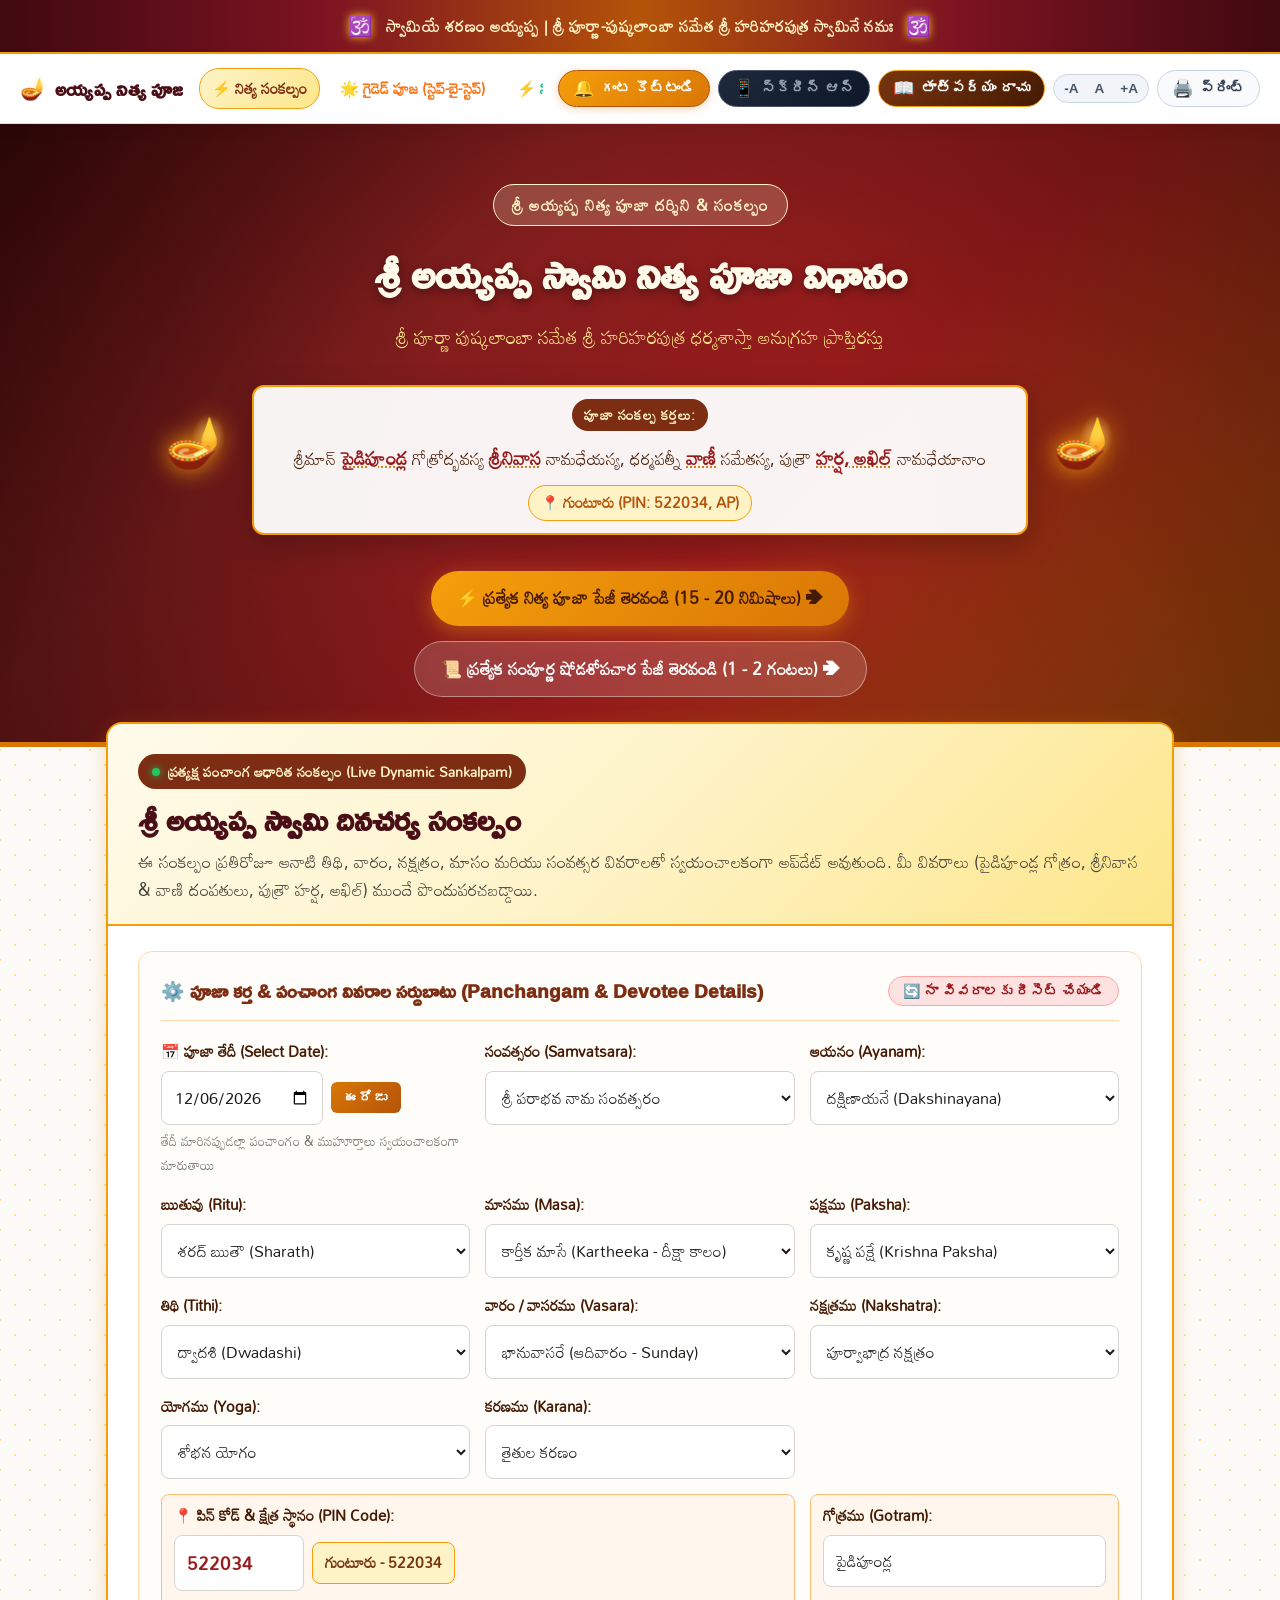
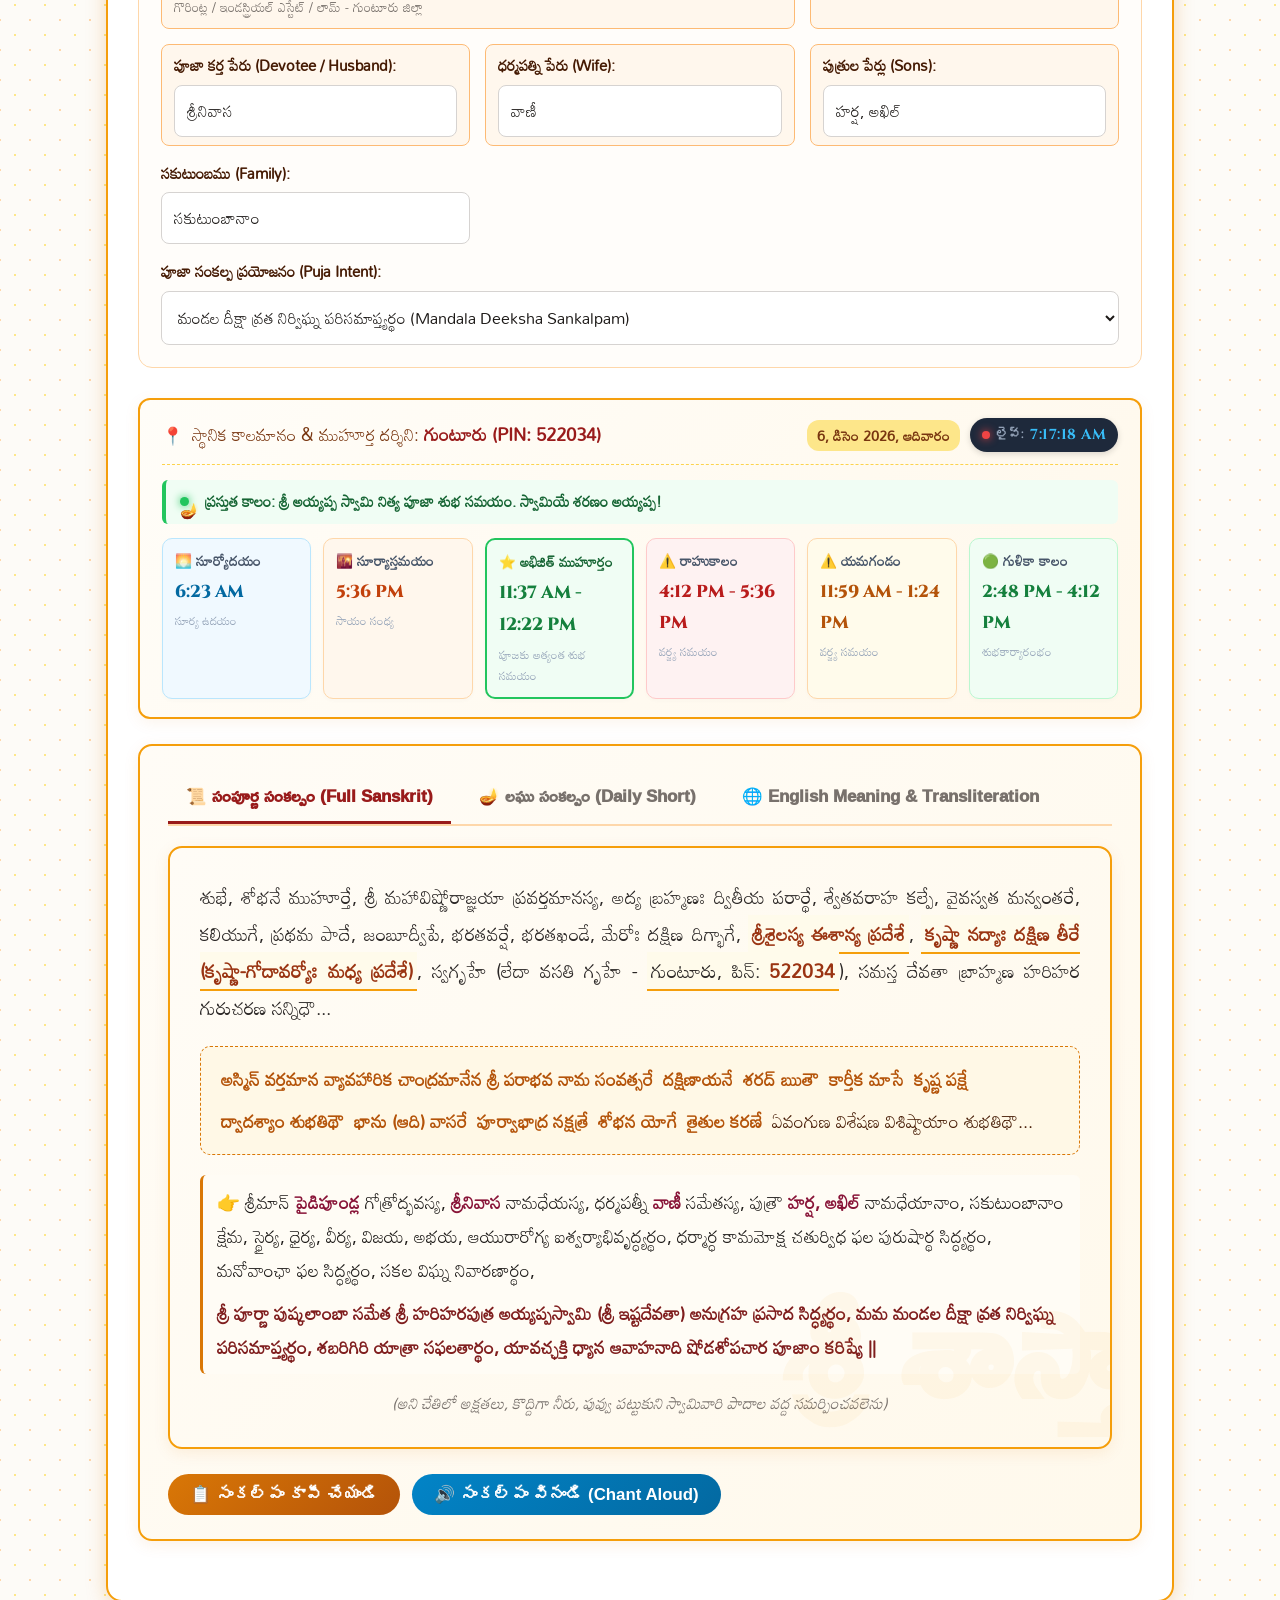
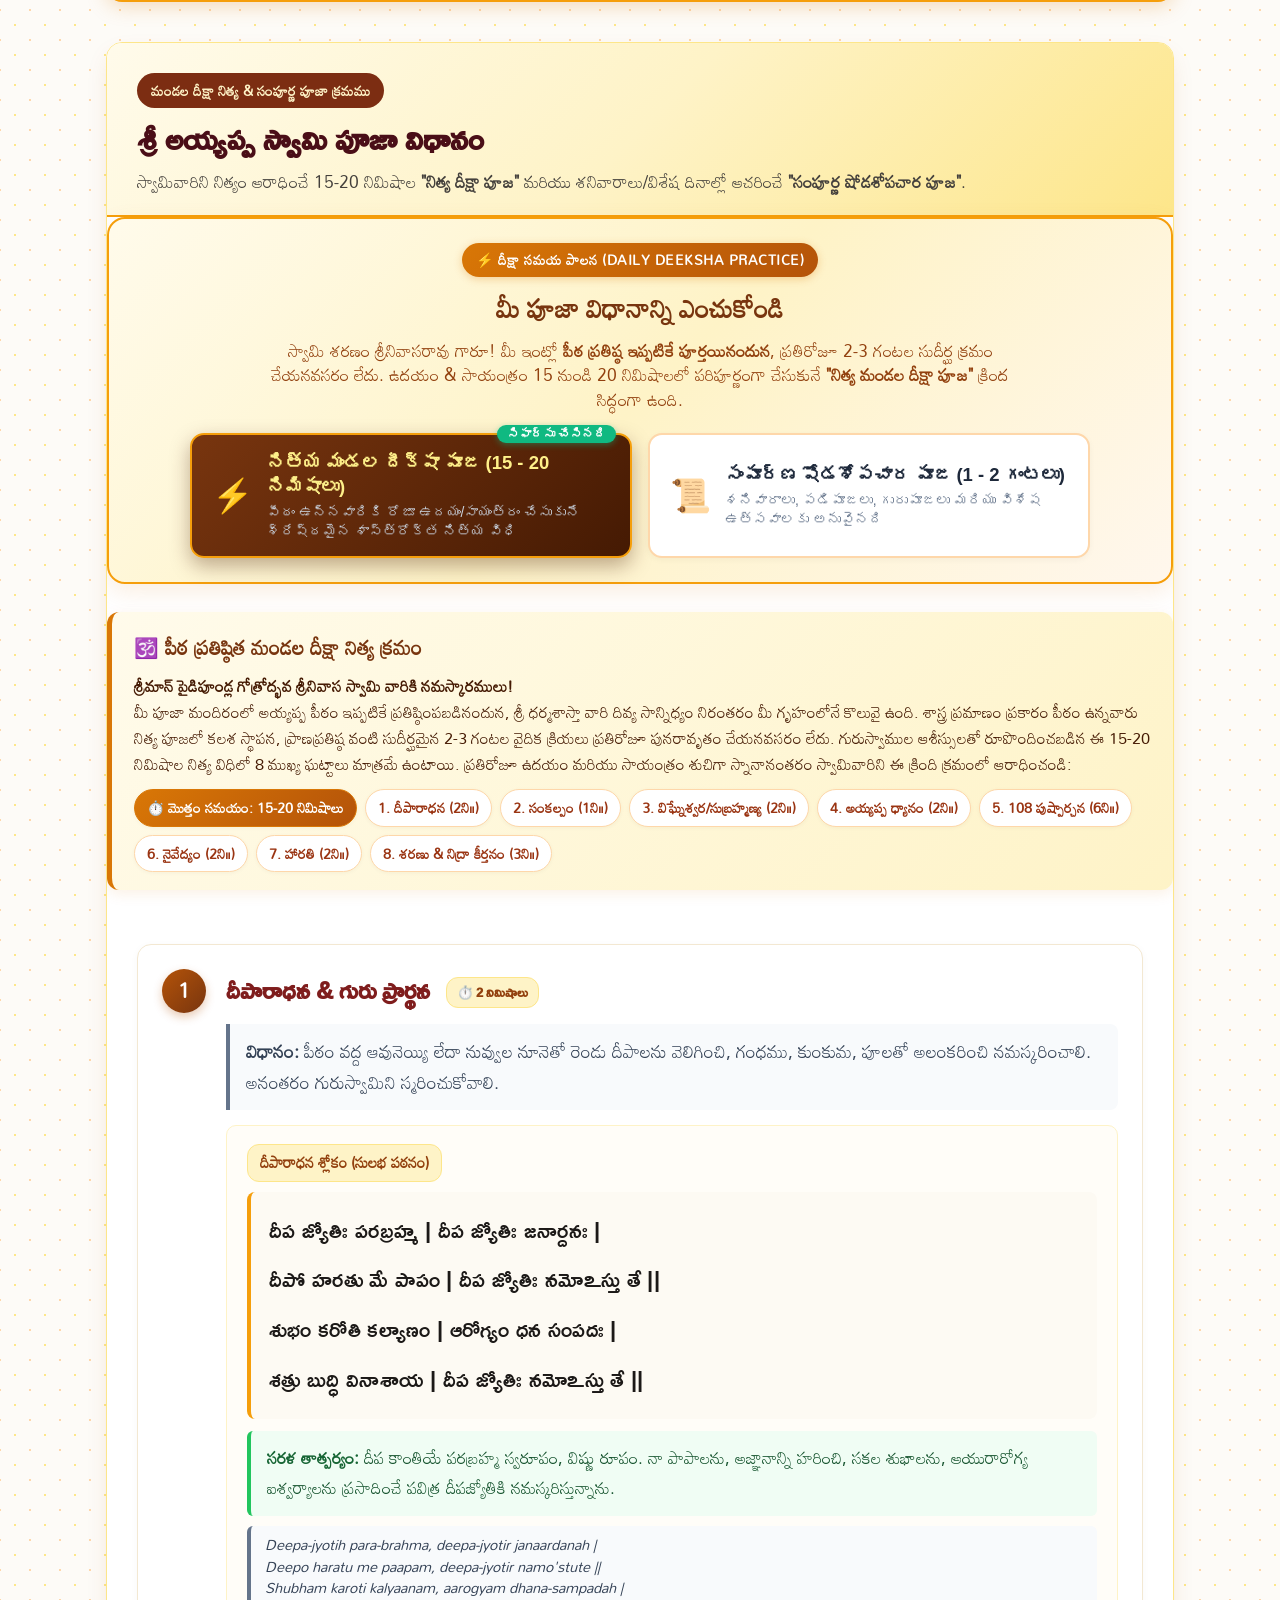
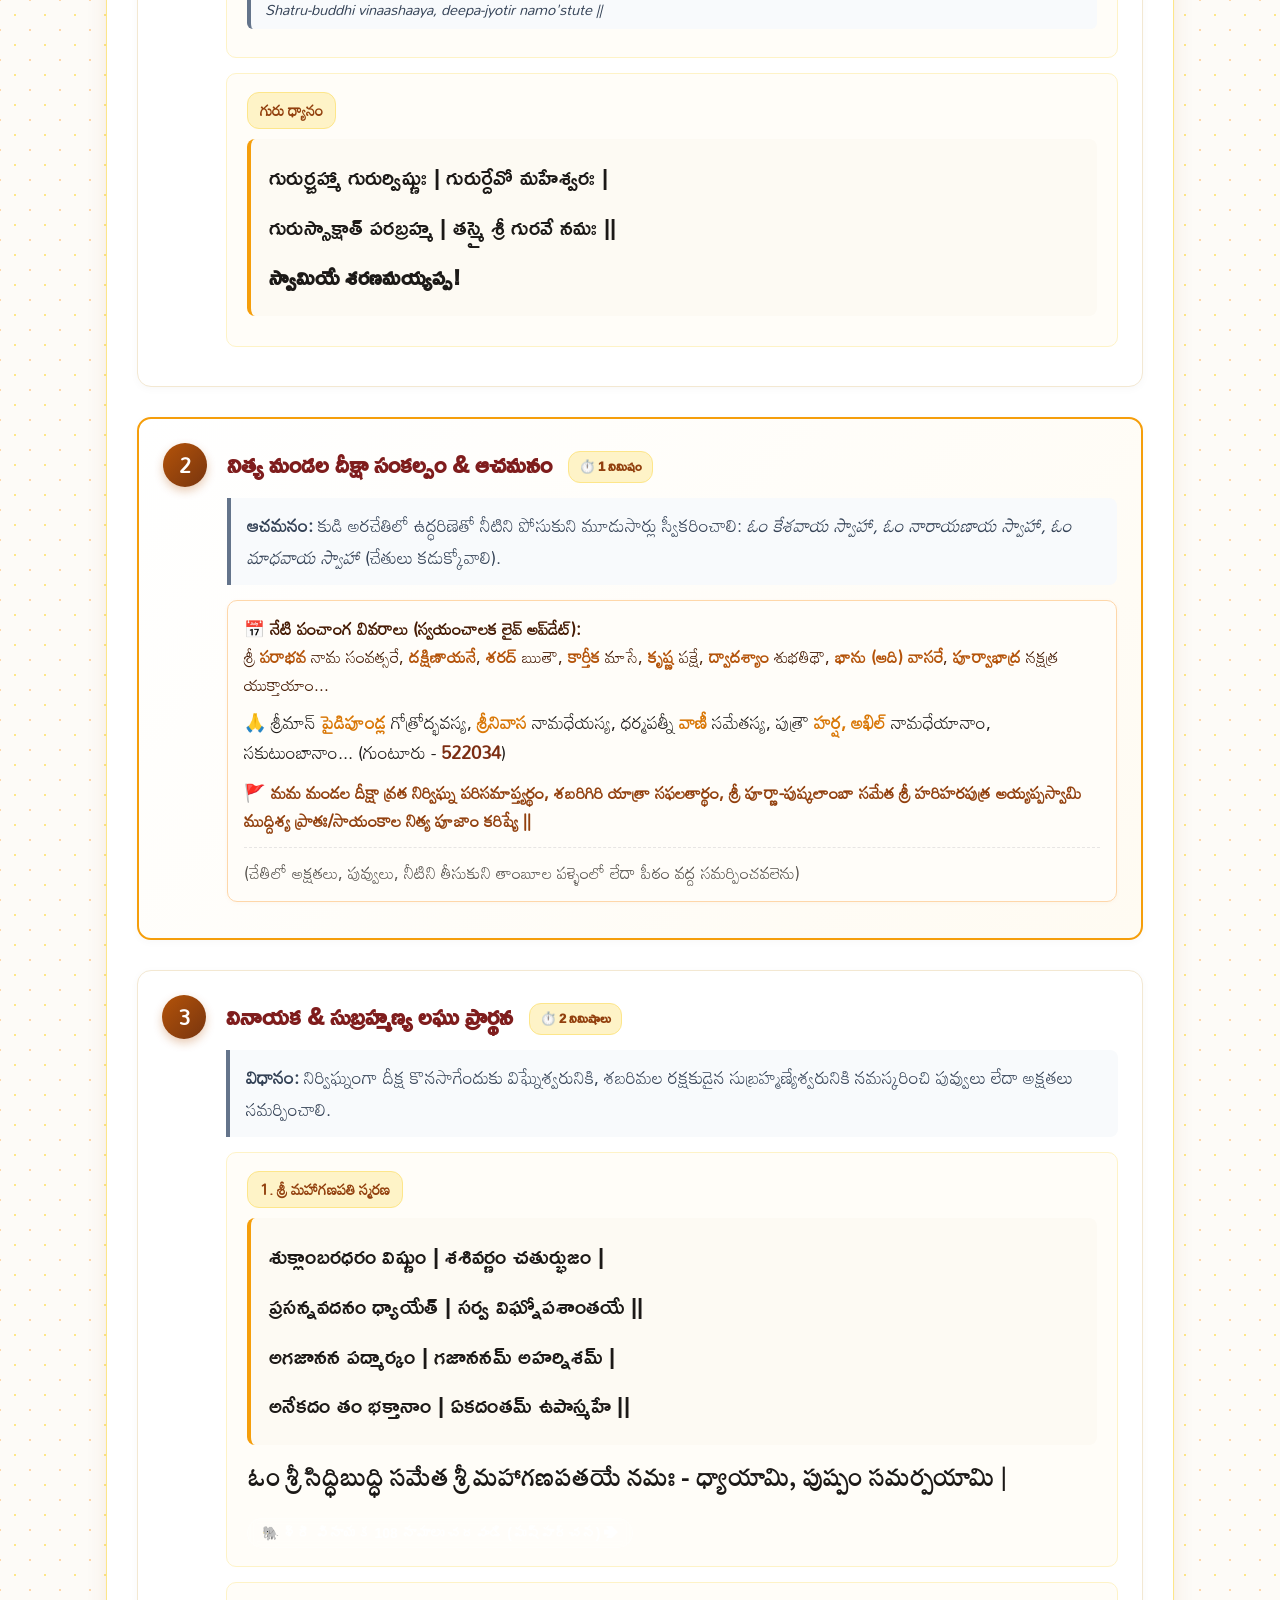
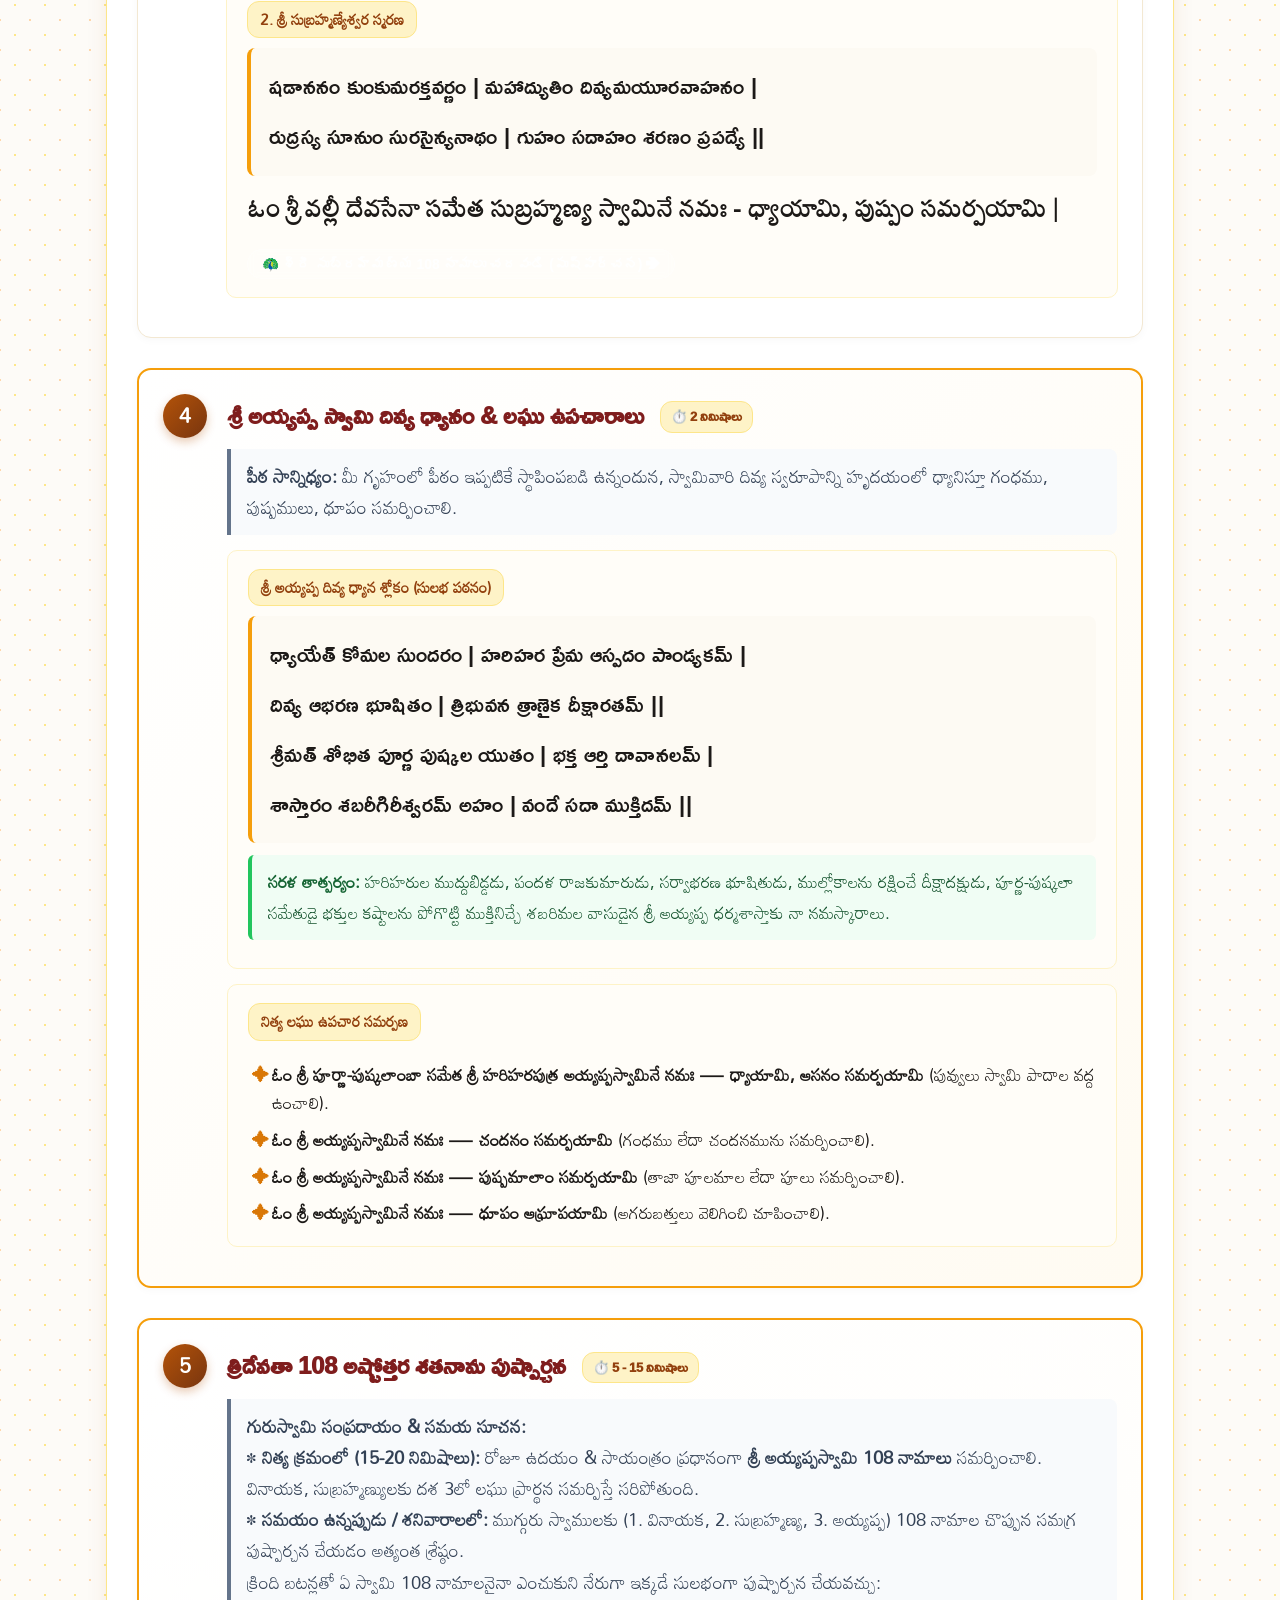
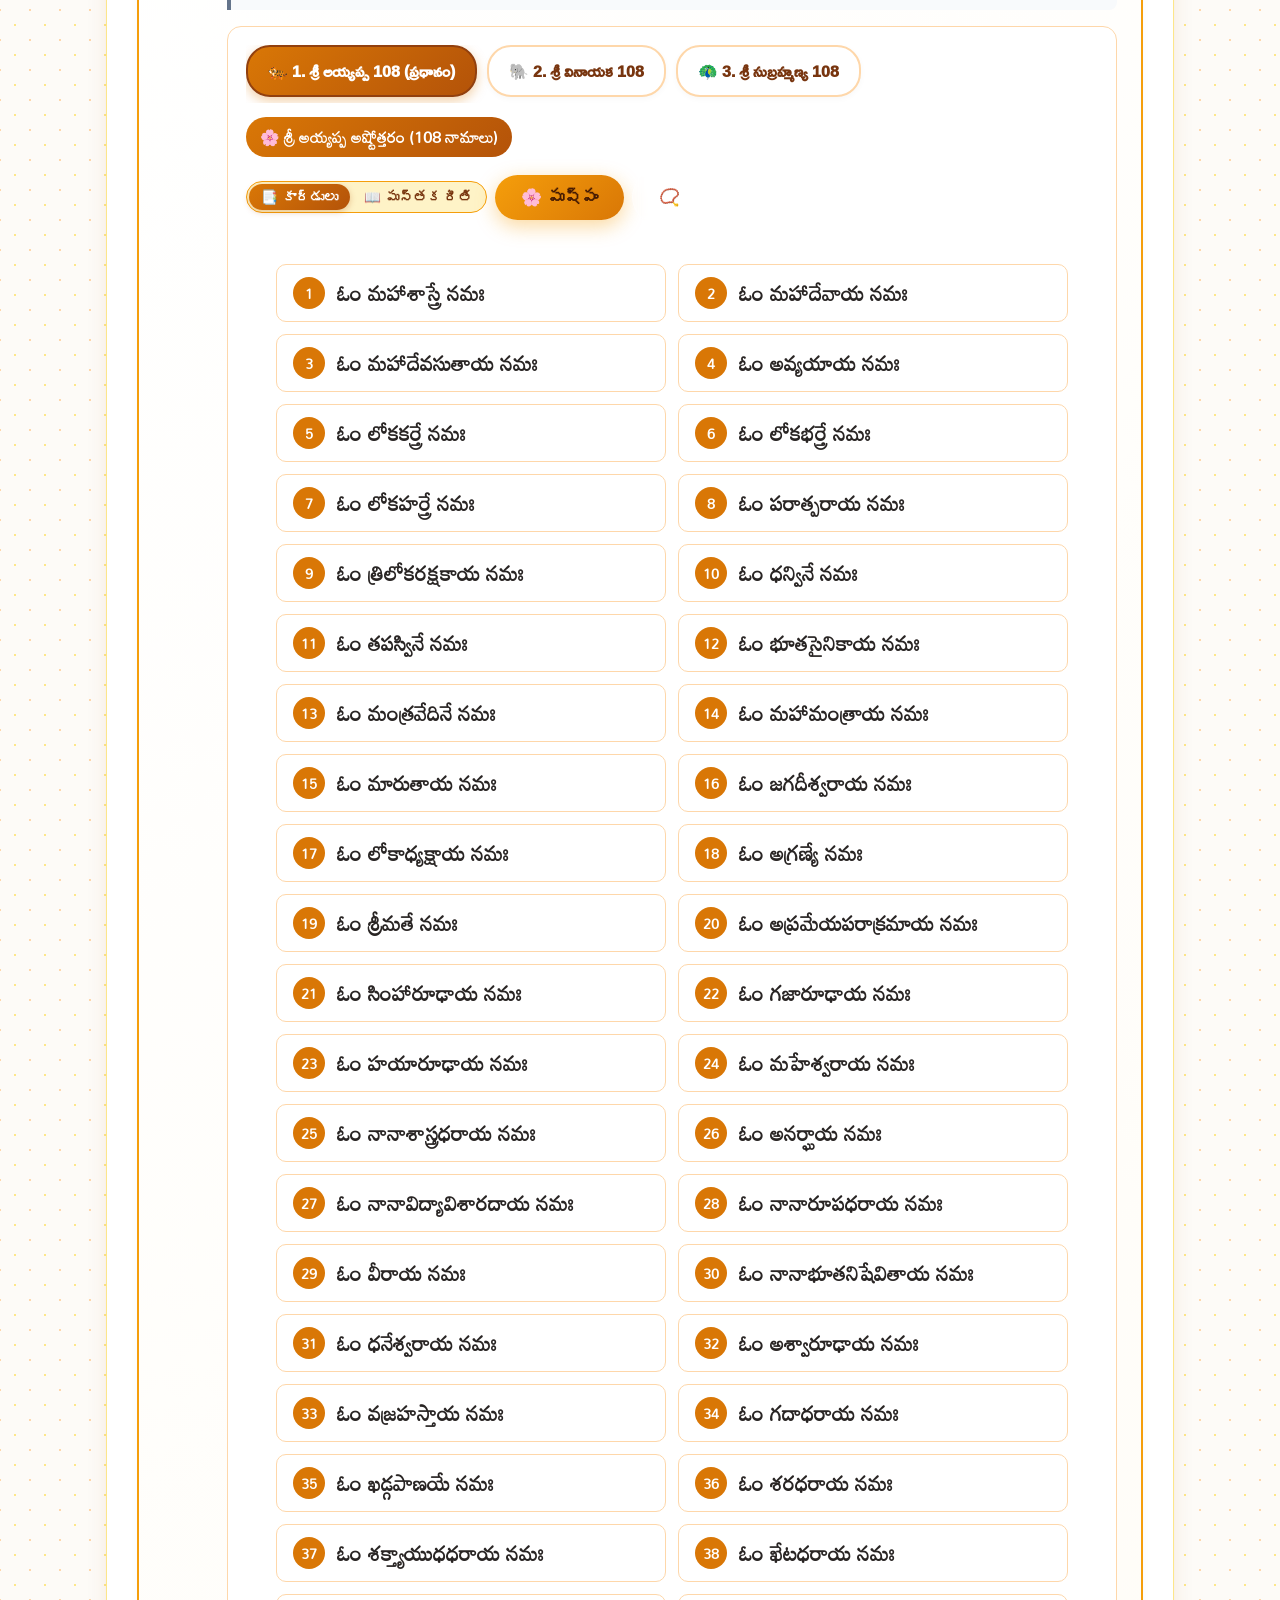
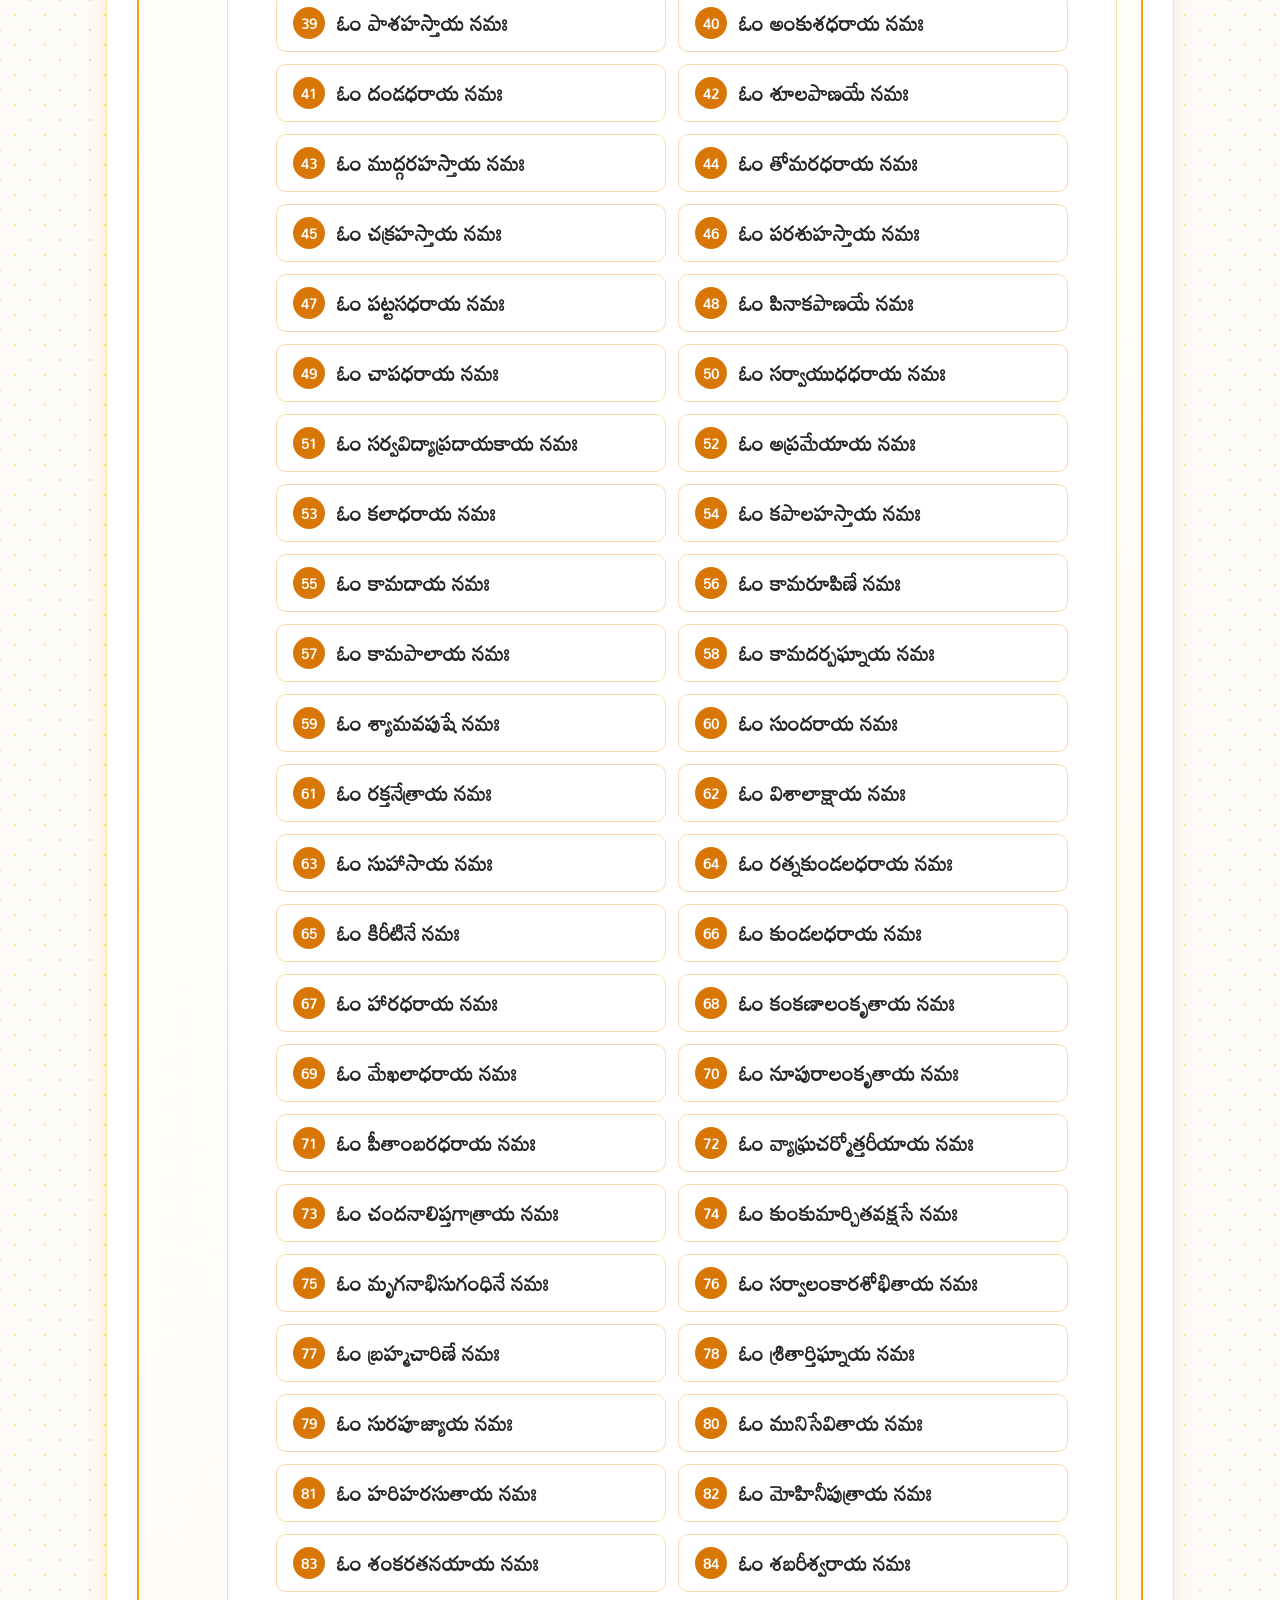
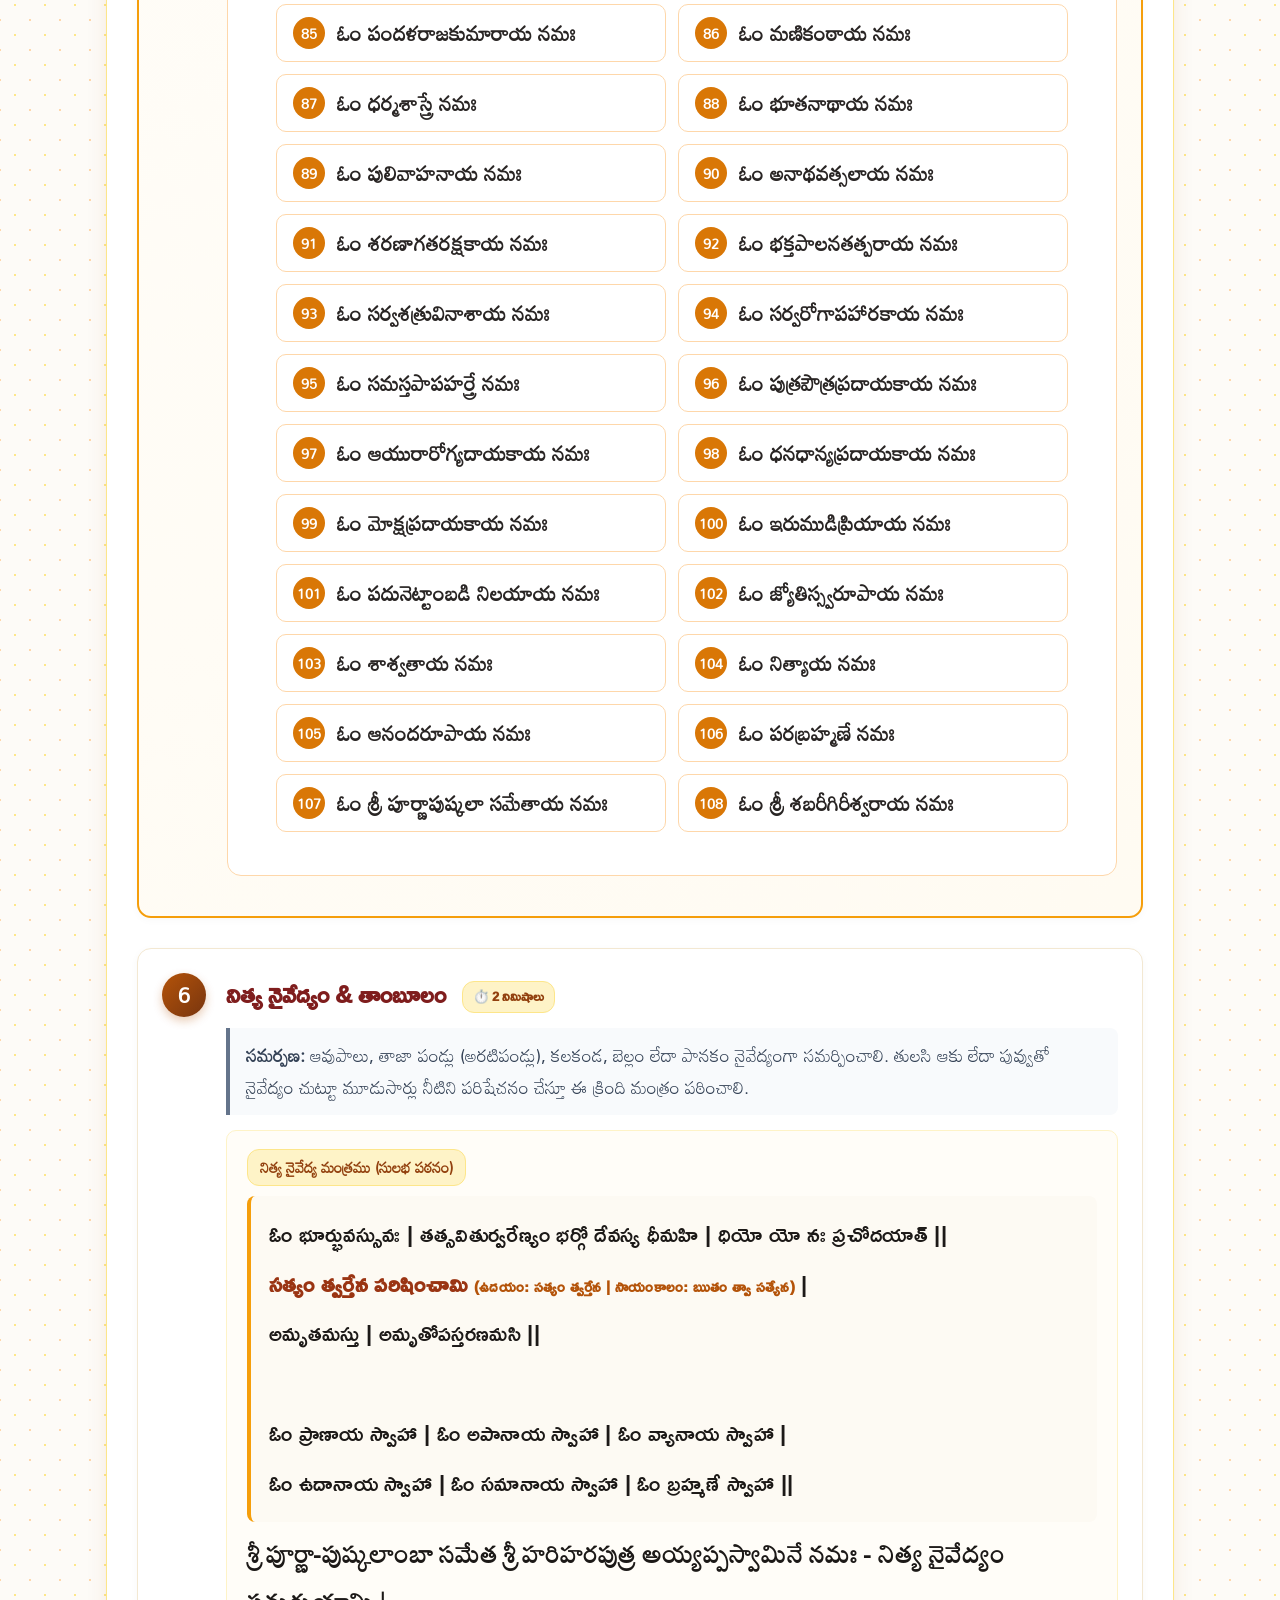
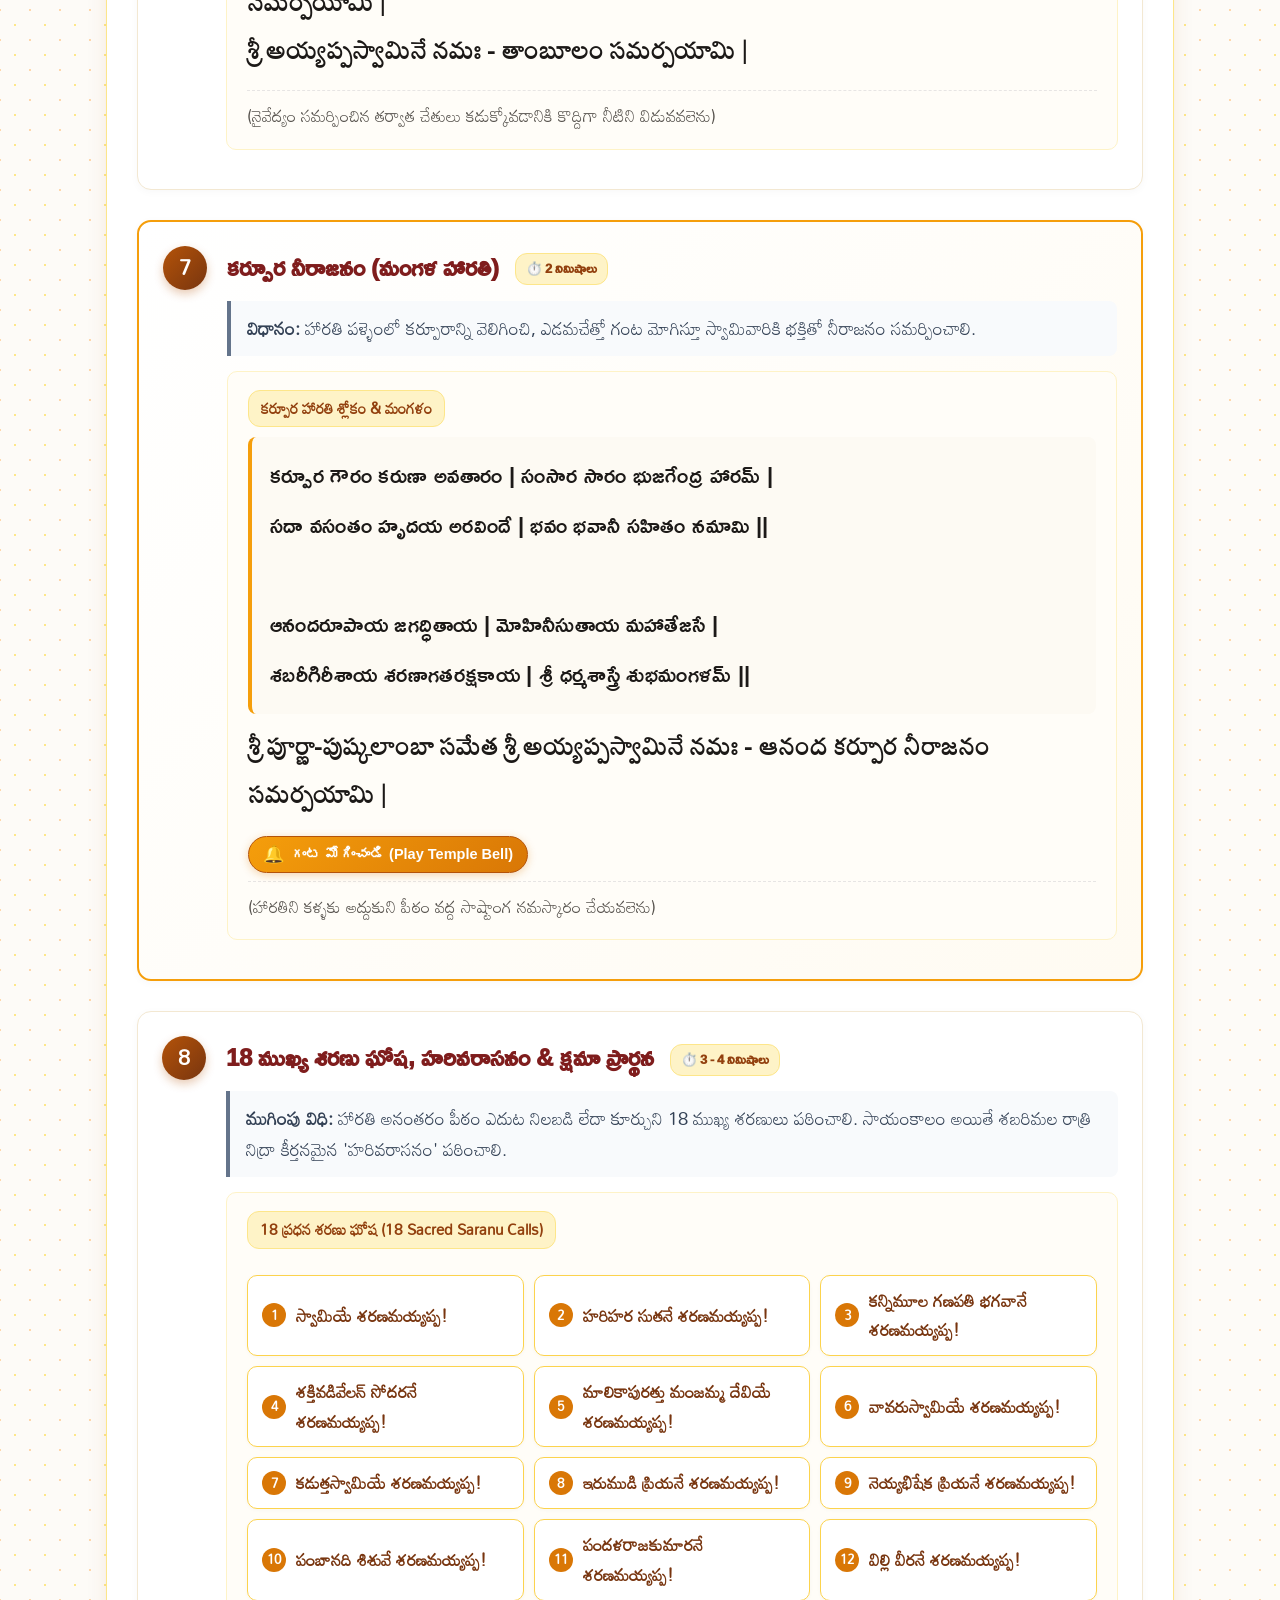
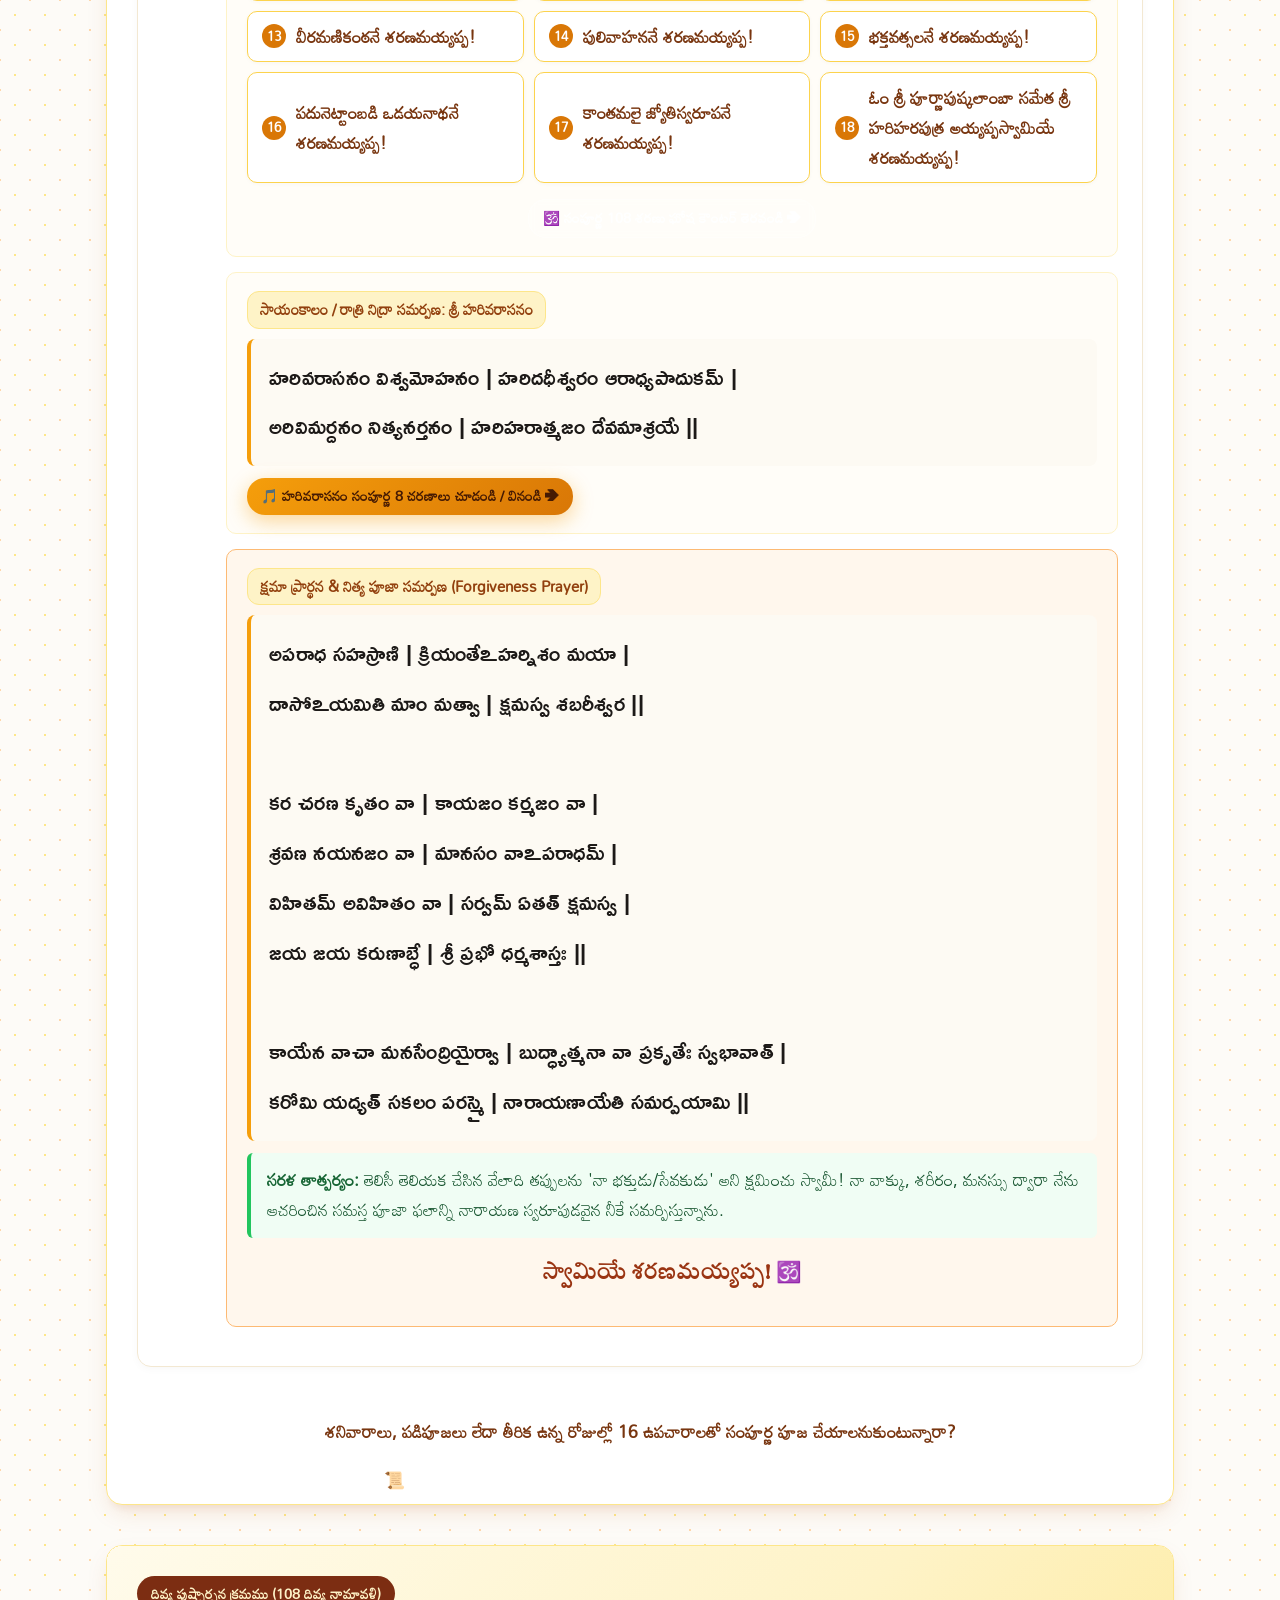
==== commit e24005d2: "fix(sankalpam & naivedyam): dynamic Thursday weekday calculation across all pages and explicit (ఉదయం" ====
--- a/index.html
+++ b/index.html
@@ -8,7 +8,43 @@
   <link rel="preconnect" href="https://fonts.googleapis.com">
   <link rel="preconnect" href="https://fonts.gstatic.com" crossorigin>
   <link href="https://fonts.googleapis.com/css2?family=Cinzel:wght@600;700;800&family=Mandali&family=Ramabhadra&family=Suranna&family=Tiro+Telugu:ital@0;1&display=swap" rel="stylesheet">
-  <link rel="stylesheet" href="styles.css">
+  <link rel="stylesheet" href="styles.css?v=20261119_2330">
+  <script>
+    function applyInstantLivePanchangam() {
+      try {
+        var d = new Date();
+        var days = [
+          "భాను (ఆది) వాసరే",
+          "ఇందు (సోమ) వాసరే",
+          "భౌమ (మంగళ) వాసరే",
+          "సౌమ్య (బుధ) వాసరే",
+          "బృహస్పతి (గురు) వాసరే",
+          "భృగు (శుక్ర) వాసరే",
+          "స్థిర (శని) వాసరే"
+        ];
+        var currentVasara = days[d.getDay()] || "బృహస్పతి (గురు) వాసరే";
+        document.querySelectorAll(".dyn-vasara").forEach(function(el) {
+          el.textContent = currentVasara;
+        });
+        var vEl = document.getElementById("outVasara") || document.getElementById("valVasara");
+        if (vEl) vEl.textContent = currentVasara;
+
+        // Dynamic Parisechana (Morning vs Evening)
+        var hr = d.getHours();
+        var isNight = (hr < 4 || hr >= 18);
+        var parisechanaText = isNight ? "ఋతం త్వా సత్యేన పరిషించామి" : "సత్యం త్వర్తేన పరిషించామి";
+        document.querySelectorAll(".dyn-parisechana").forEach(function(el) {
+          el.textContent = parisechanaText;
+        });
+        var b = document.getElementById("lblPujaTimeActive");
+        if (b) {
+          b.textContent = isNight ? "🌙 సాయంకాల / రాత్రి పూజ" : "☀️ ప్రాతఃకాల / ఉదయ పూజ";
+          b.style.background = isNight ? "#854d0e" : "#ea580c";
+        }
+      } catch(e) {}
+    }
+    document.addEventListener("DOMContentLoaded", applyInstantLivePanchangam);
+  </script>
 </head>
 <body>
 
@@ -615,7 +651,7 @@
                   📅 <strong>నేటి పంచాంగ వివరాలు (స్వయంచాలక లైవ్ అప్‌డేట్):</strong><br>
                   శ్రీ <span class="dyn-samvat">పరాభవ</span> నామ సంవత్సరే, <span class="dyn-ayana">దక్షిణాయనే</span>, <span class="dyn-ritu">శరద్</span> ఋతౌ, 
                   <span class="dyn-masa">కార్తీక</span> మాసే, <span class="dyn-paksha">శుక్ల</span> పక్షే, <span class="dyn-tithi">సప్తమ్యాం</span> శుభతిథౌ, 
-                  <span class="dyn-vasara">ఇందువాసరే</span>, <span class="dyn-nakshatra">శ్రవణ</span> నక్షత్ర యుక్తాయాం...
+                  <span class="dyn-vasara">బృహస్పతి (గురు) వాసరే</span>, <span class="dyn-nakshatra">శ్రవణ</span> నక్షత్ర యుక్తాయాం...
                 </div>
                 <div class="karta-line">
                   🙏 శ్రీమాన్ <strong class="text-gold dyn-gotram">పైడిపూండ్ల</strong> గోత్రోద్భవస్య, 
@@ -796,7 +832,7 @@
                 <div class="mantra-label">నిత్య నైవేద్య మంత్రము (సులభ పఠనం)</div>
                 <p class="sloka-spaced highlight-sloka">
                   ఓం భూర్భువస్సువః | తత్సవితుర్వరేణ్యం భర్గో దేవస్య ధీమహి | ధియో యో నః ప్రచోదయాత్ ||<br>
-                  సత్యం త్వర్తేన పరిషించామి (సాయంకాలం: ఋతం త్వా సత్యేన పరిషించామి) |<br>
+                  <span class="dyn-parisechana" style="font-weight: 700; color: #9a3412;">సత్యం త్వర్తేన పరిషించామి</span> <span style="font-size: 0.88rem; color: #b45309; font-weight: 600;">(ఉదయం: సత్యం త్వర్తేన | సాయంకాలం: ఋతం త్వా సత్యేన)</span> |<br>
                   అమృతమస్తు | అమృతోపస్తరణమసి ||<br><br>
                   ఓం ప్రాణాయ స్వాహా | ఓం అపానాయ స్వాహా | ఓం వ్యానాయ స్వాహా |<br>
                   ఓం ఉదానాయ స్వాహా | ఓం సమానాయ స్వాహా | ఓం బ్రహ్మణే స్వాహా ||
@@ -1505,7 +1541,7 @@
           </div>
           <p class="sloka-spaced">
             ఓం భూర్భువస్సువః | తత్సవితుర్వరేణ్యం భర్గో దేవస్య ధీమహి ధియో యో నః ప్రచోదయాత్ ||<br>
-            సత్యం త్వర్తేన పరిషించామి (రాత్రి అయితే: ఋతం త్వా సత్యేన పరిషించామి) |<br>
+            <span class="dyn-parisechana" style="font-weight: 700; color: #9a3412;">సత్యం త్వర్తేన పరిషించామి</span> <span style="font-size: 0.88rem; color: #b45309; font-weight: 600;">(ఉదయం: సత్యం త్వర్తేన | సాయంకాలం: ఋతం త్వా సత్యేన)</span> |<br>
             అమృతమస్తు | అమృతోపస్తరణమసి స్వాహా ||<br><br>
             🔸 <strong>ఓం ప్రాణాయ స్వాహా</strong> (ప్రాణవాయువుకు సమర్పణం)<br>
             🔸 <strong>ఓం అపానాయ స్వాహా</strong> (అపానవాయువుకు సమర్పణం)<br>
@@ -2358,7 +2394,12 @@
     </div>
   </div>
 
-  <script src="app.js"></script>
+  <script src="app.js?v=20261119_2330"></script>
+  <script>
+    if (typeof applyInstantLivePanchangam === 'function') {
+      applyInstantLivePanchangam();
+    }
+  </script>
 </body>
 </html>
 
--- a/styles.css
+++ b/styles.css
@@ -4185,39 +4185,42 @@
   }
 
   .sloka-spaced {
-    font-size: 1.05rem;
-    line-height: 1.85;
-    padding: 10px 12px;
+    font-size: 1.12rem;
+    line-height: 2.1;
+    padding: 10px 10px;
     background: #fffdf5;
     border-left: 3.5px solid #f59e0b;
     border-radius: 8px;
-    margin-bottom: 10px;
-    overflow-wrap: anywhere !important;
-    word-break: break-word !important;
+    margin-bottom: 12px;
+    overflow-wrap: normal !important;
+    word-break: normal !important;
+    white-space: normal !important;
     max-width: 100% !important;
     box-sizing: border-box !important;
   }
 
   .sloka.highlight-sloka,
   .sloka-spaced.highlight-sloka {
-    font-size: 1.05rem;
-    line-height: 1.85;
+    font-size: 1.12rem;
+    line-height: 2.1;
     color: #7c2d12;
     background: #fffdf5;
-    overflow-wrap: anywhere !important;
-    word-break: break-word !important;
+    overflow-wrap: normal !important;
+    word-break: normal !important;
+    white-space: normal !important;
     max-width: 100% !important;
     box-sizing: border-box !important;
   }
 
   .sloka-easy-meaning {
-    font-size: 0.92rem;
-    line-height: 1.6;
-    padding: 8px 12px;
+    font-size: 0.95rem;
+    line-height: 1.7;
+    padding: 8px 10px;
     margin-top: 8px;
     border-radius: 6px;
-    overflow-wrap: anywhere !important;
-    word-break: break-word !important;
+    overflow-wrap: normal !important;
+    word-break: normal !important;
+    white-space: normal !important;
     max-width: 100% !important;
     box-sizing: border-box !important;
   }
@@ -4798,6 +4801,33 @@
   color: #fef3c7;
 }
 
+.btn-xs {
+  font-size: 0.82rem;
+  padding: 4px 10px;
+  border-radius: 6px;
+  cursor: pointer;
+  border: 1px solid #d97706;
+  background: #ffffff;
+  color: #78350f;
+  font-weight: 600;
+  transition: all 0.2s ease;
+}
+
+.btn-xs:hover {
+  background: #fef3c7;
+}
+
+.btn-xs.active {
+  background: #ea580c !important;
+  color: #ffffff !important;
+  border-color: #c2410c !important;
+  box-shadow: 0 1px 3px rgba(234, 88, 12, 0.3);
+}
+
+.puja-time-badge-box {
+  transition: background-color 0.3s ease;
+}
+
 .toc-container {
   background: #fff;
   border-radius: 14px;
